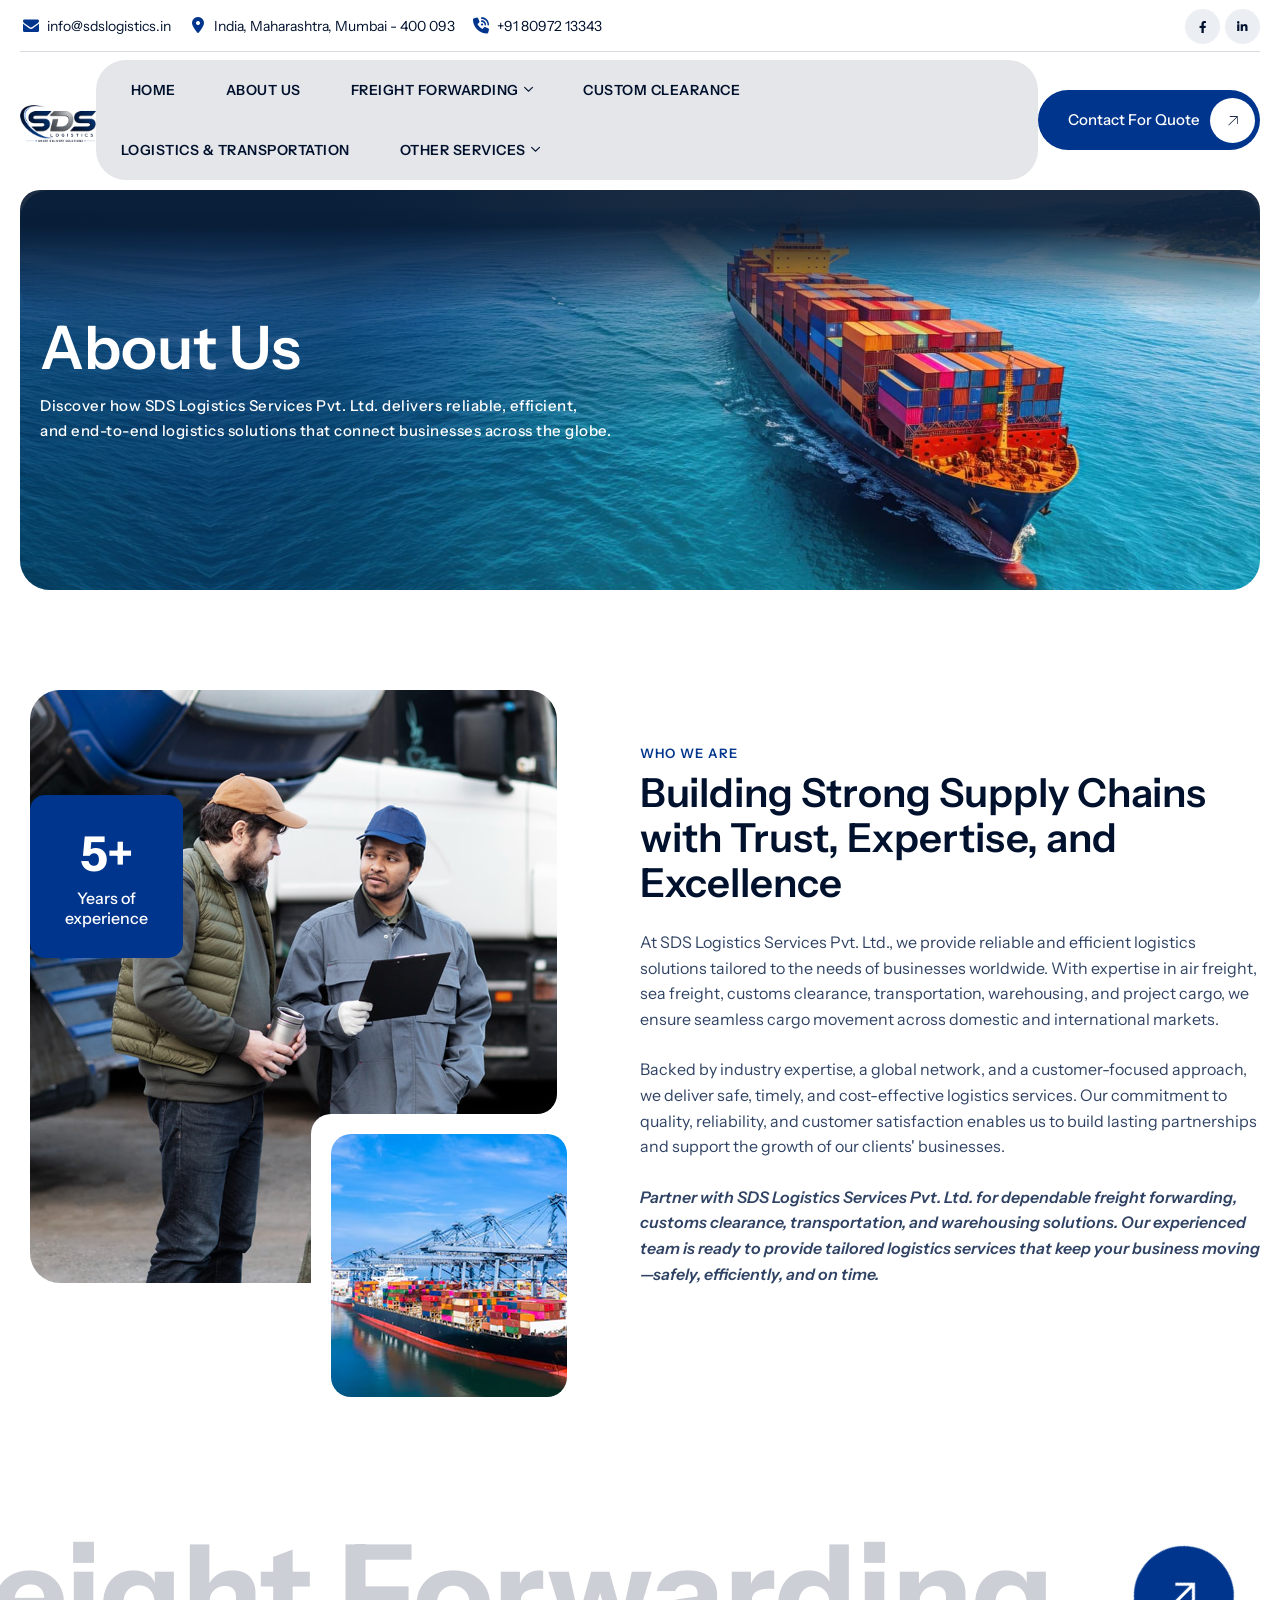
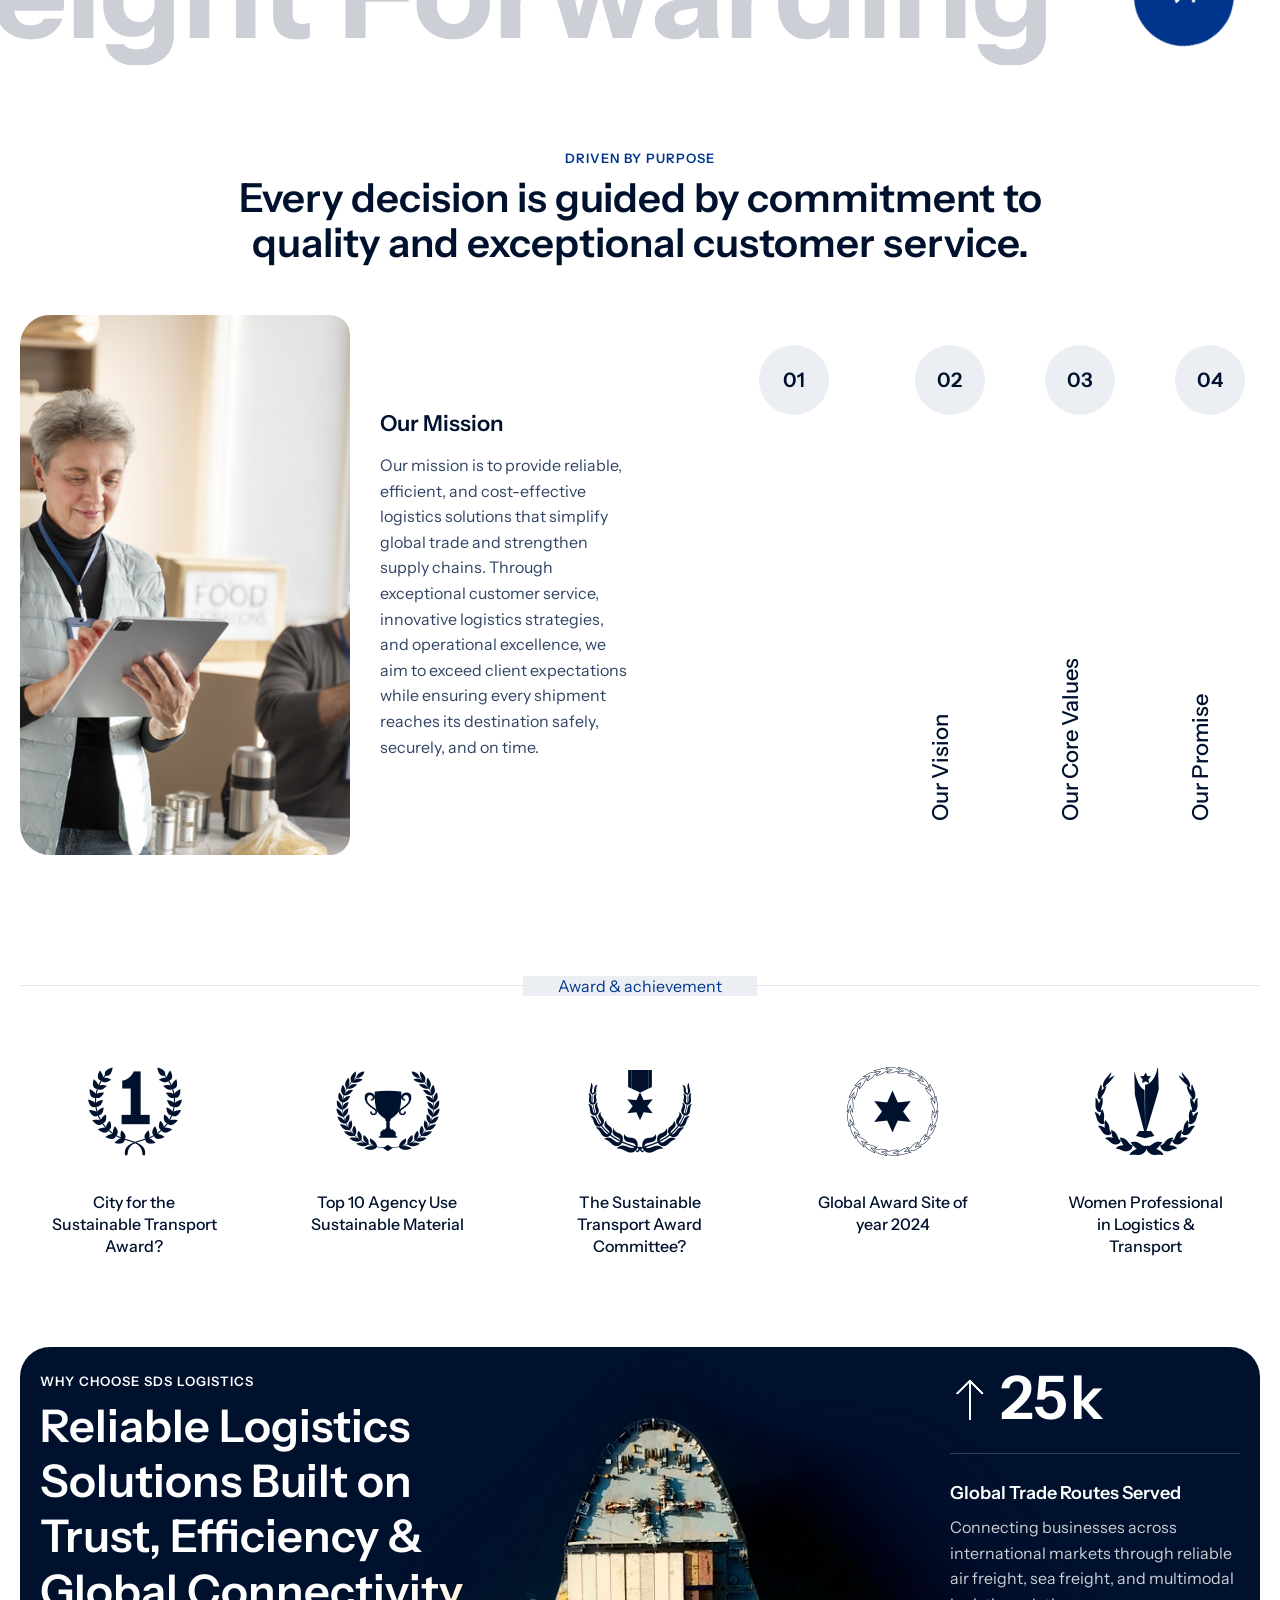
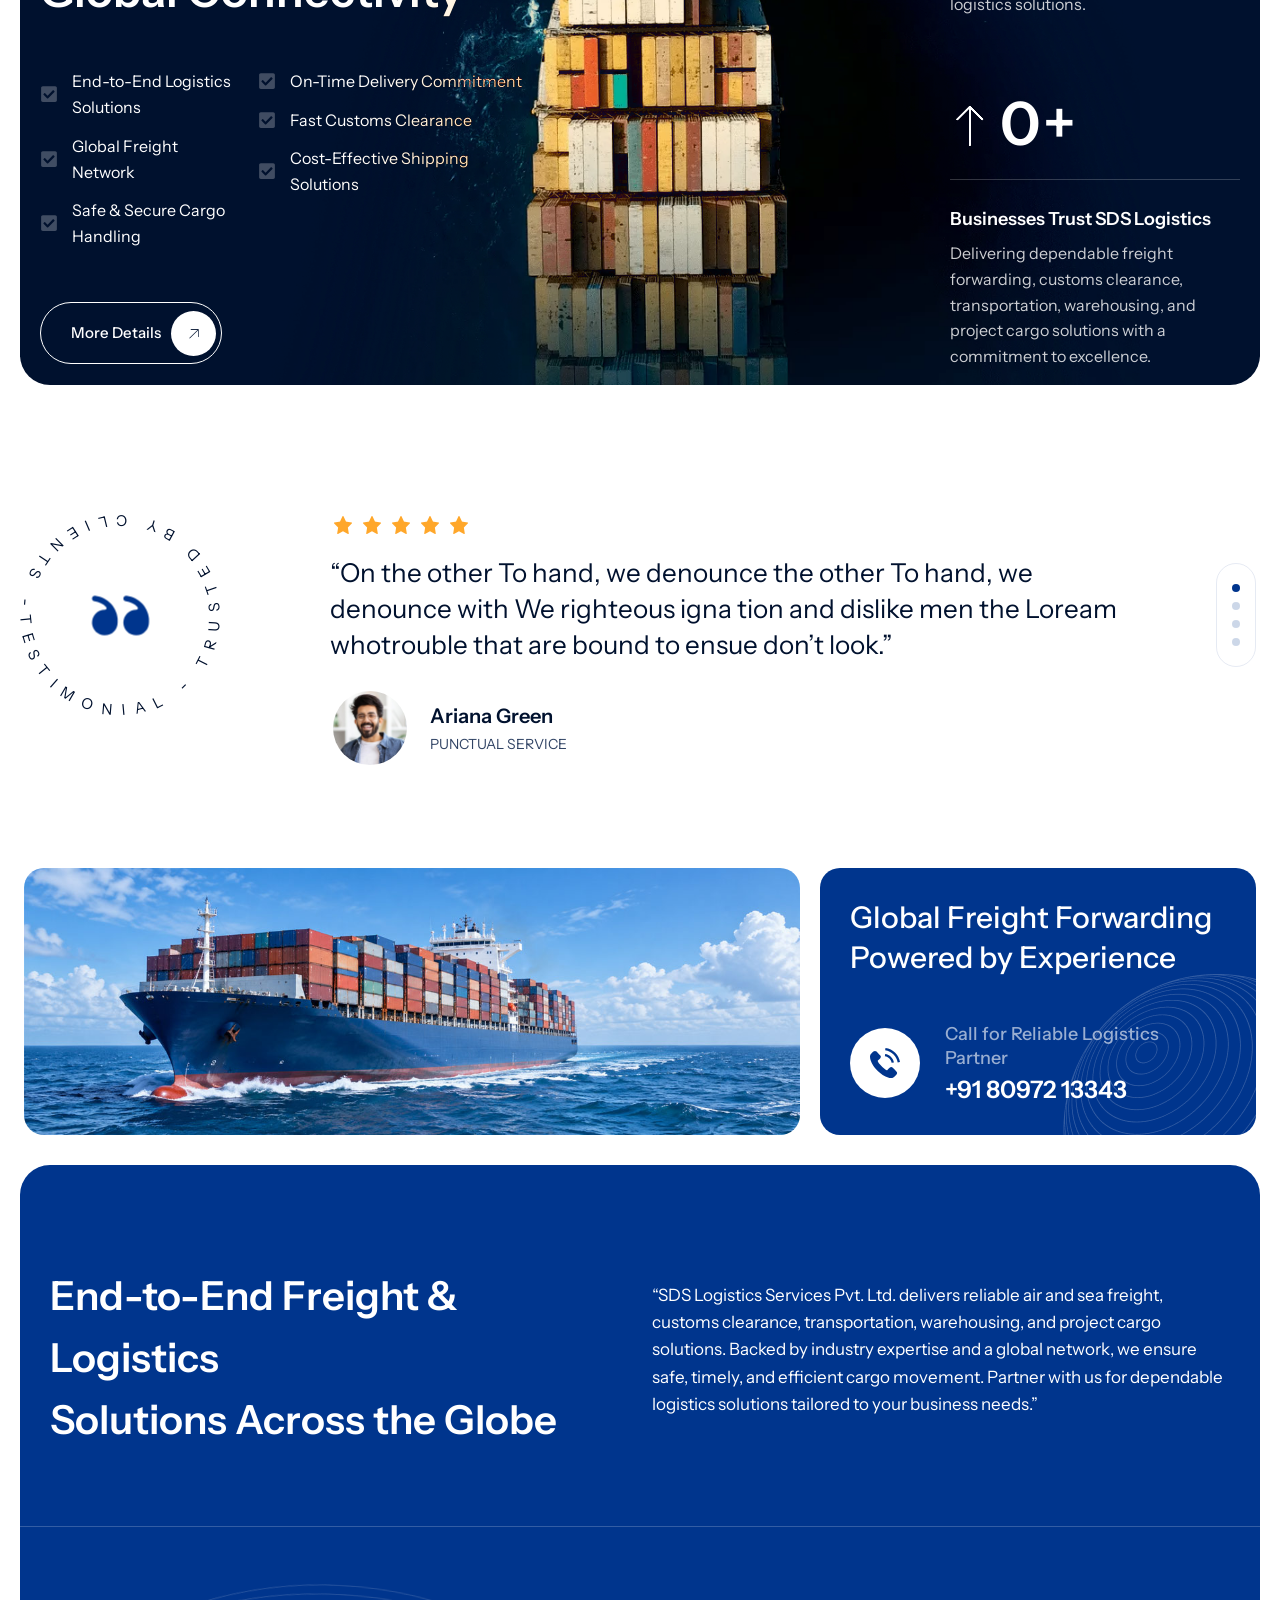
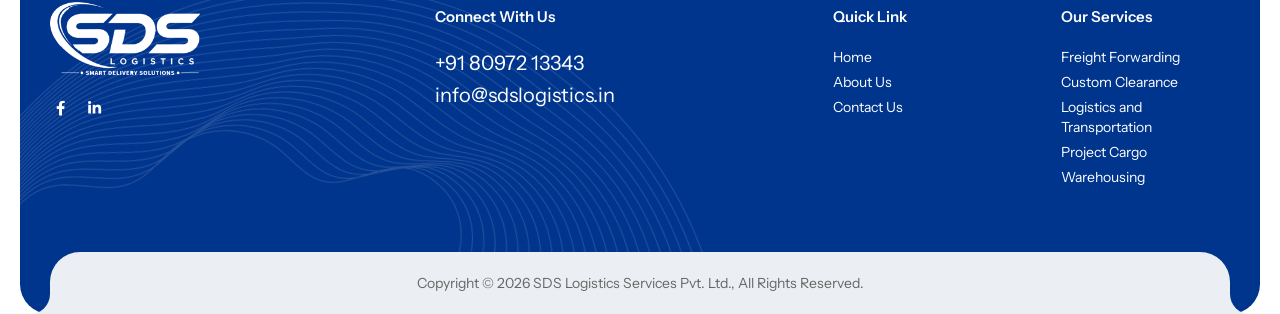
==== about-sds-logistics-services.html @ 7607316f "first draft" ====
<!doctype html>
<html class="no-js" lang="en">
   <head>
      <meta charset="utf-8">
      <meta http-equiv="x-ua-compatible" content="ie=edge">
      <title>About Us – Shipex Demo1 HTML Template</title>
      <meta name="robots" content="noindex, follow">
      <meta name="description" content="">
      <meta name="viewport" content="width=device-width, initial-scale=1, shrink-to-fit=no">
      <!-- Favicon -->
      <link rel="shortcut icon" type="image/x-icon" href="images/fevicon.png">
      <!-- CSS
         ============================================ -->
      <!-- Bootstrap CSS -->
      <link rel="stylesheet" href="css/bootstrap.min.css">
      <!-- Fontawesome -->
      <link rel="stylesheet" href="css/fontawesome.css">
      <!-- Flaticon -->
      <link rel="stylesheet" href="css/flaticon.css">
      <!-- Base Icons -->
      <link rel="stylesheet" href="css/pbminfotech-base-icons.css">
      <!-- Themify Icons -->
      <link rel="stylesheet" href="css/themify-icons.css">
      <!-- Slick -->
      <link rel="stylesheet" href="css/swiper.min.css">
      <!-- Magnific -->
      <link rel="stylesheet" href="css/magnific-popup.css">
      <!-- AOS -->
      <link rel="stylesheet" href="css/aos.css">
      <!-- Shortcode CSS -->
      <link rel="stylesheet" href="css/shortcode.css">
      <!-- Base CSS -->
      <link rel="stylesheet" href="css/base.css">
      <!-- Style CSS -->
      <link rel="stylesheet" href="css/style.css">
      <!-- Responsive CSS -->
      <link rel="stylesheet" href="css/responsive.css">
      <style>
        @media (min-width: 1201px) {
    .header-style-1 {
        overflow: hidden;
        margin: 0px 20px 0;
                    }
    }
      </style>
   </head>
   <body>
    <!-- Page Wrapper -->
		<header class="site-header header-style-2 pbmit-bg-color-white">
			<div class="pbmit-pre-header-wrapper pbmit-color-blackish">
                <div class="container-fluid p-0">
				   	<div class="pbmit-pre-header-content d-flex justify-content-between">
						<div class="pbmit-pre-header-left">
							<ul class="pbmit-contact-info">
								<li><i class="pbmit-base-icon-mail-alt"></i><a href="mailto:info@sdslogistics.in" class="">info@sdslogistics.in</a></li>
								<li><i class="pbmit-base-icon-location-dot-solid"></i>India, Maharashtra, Mumbai - 400 093</li>
								<li><i class="pbmit-base-icon-phone-volume-solid-1"></i>+91 80972 13343</li>
							</ul>
						</div>
						<div class="pbmit-pre-header-right">
							<ul class="pbmit-social-links">
								<li class="pbmit-social-li pbmit-social-facebook">
									<a title="Facebook" href="#" target="_blank">
										<span><i class="pbmit-base-icon-facebook-f"></i></span>
									</a>
								</li>
								<li class="pbmit-social-li pbmit-social-linkedin">
									<a title="LinkedIn" href="#" target="_blank">
										<span><i class="pbmit-base-icon-linkedin-in"></i></span>
									</a>
								</li>
							</ul>
					  	</div>
				   	</div>
				</div>
			</div>
			<div class="pbmit-main-header-area">
				<div class="container-fluid p-0">
					<div class="pbmit-header-content d-flex justify-content-between align-items-center">
						<div class="site-branding">
							<h1 class="site-title">
								<a href="index.html">
									<img class="logo-img" src="images/sds-logo.png" alt="SDS Logistics">
								</a>
							</h1>
						</div>
						<div class="site-navigation">
							<nav class="main-menu navbar-expand-xl navbar-light">
								<div class="navbar-header">
									<!-- Toggle Button --> 
									<button class="navbar-toggler" type="button">
										<i class="pbmit-base-icon-menu-1"></i>
									</button>
								</div>
								<div class="pbmit-mobile-menu-bg"></div>
								<div class="collapse navbar-collapse clearfix show" id="pbmit-menu">
									<div class="pbmit-menu-wrap">
										<span class="closepanel">
											<svg class="qodef-svg--close qodef-m" xmlns="http://www.w3.org/2000/svg" width="20.163" height="20.163" viewBox="0 0 26.163 26.163">
												<rect width="36" height="1" transform="translate(0.707) rotate(45)"></rect>
												<rect width="36" height="1" transform="translate(0 25.456) rotate(-45)"></rect>
											</svg>
										</span>
                                            <ul class="navigation clearfix">
													<li><a href="index.html">Home</a></li>
													<li class="active"><a href="about-sds-logistics-services.html">About Us</a></li>
													<li class="dropdown">
														<a href="#">Freight Forwarding</a>
														<ul>
															<li><a href="freight-forwarding.html#air">Air Freight</a></li>
															<li><a href="freight-forwarding.html#sea">Sea Freight</a></li>
														</ul>
													</li>
													<li class=""><a href="custom-clearance.html">Custom Clearance</a></li>
													<li class=""><a href="logistics-and-transportation.html">Logistics & Transportation</a></li>
													<li class="dropdown">
														<a href="#">Other Services</a>
														<ul>
															<li class=""><a href="other-services.html#project-cargo">Project cargo</a></li>
															<li class=""><a href="other-services.html#warehousing">Warehousing</a></li>
														</ul>
													</li>
												</ul>
									</div>
								</div>
							</nav>
						</div>
						<div class="pbmit-right-box d-flex align-items-center">
							<div class="pbmit-header-button2">
								<a class="pbmit-btn" href="contact-sds-logistics-services.html">
									<span class="pbmit-button-content-wrapper">
										<span class="pbmit-button-text">Contact for Quote</span>
									</span>
								</a>
							</div>
						</div>
					</div>
				</div>
			</div>
		</header>
        <!-- Header Main Area End Here -->

	<!-- Header Main Area -->
	<div class="site-header header-style-1">
		<div class="pbmit-title-bar-wrapper">
			<div class="container">
				<div class="pbmit-title-bar-content">
					<div class="pbmit-title-bar-content-inner">
						<div class="pbmit-tbar">
							<div class="pbmit-tbar-inner container">
								<h1 class="pbmit-tbar-title"> About Us</h1>
							</div>
						</div>
						<div class="pbmit-breadcrumb">
							<p>Discover how SDS Logistics Services Pvt. Ltd. delivers reliable, efficient, <br>and end-to-end logistics solutions that connect businesses across the globe.</p>
						</div>
					</div>
				</div> 
			</div> 
		</div>
		<!-- Title Bar End-->
	</div>
	<!-- Header Main Area End Here -->


		<!-- Page Content -->
		<div class="page-content">

		<!-- About Start --> 
		<section class="about-section-three" id="pbmit-about">
			<div class="container">
				<div class="row g-0">
					<div class="col-md-12 col-xl-6">
						<div class="about-three-left-box">
							<div class="fid-style-box animated zoomIn">
								<div class="pbminfotech-ele-fid-style-4">
									<div class="pbmit-fld-contents">
										<div class="pbmit-fld-wrap">
											<h4 class="pbmit-fid-inner">
												<span class="pbmit-fid-before"></span>
												<span class="pbmit-number-rotate numinate" data-appear-animation="animateDigits" data-from="0" data-to="25" data-interval="5" data-before="" data-before-style="" data-after="" data-after-style="">25</span>
												<span class="pbmit-fid"><span>+</span></span>
											</h4>
											<span class="pbmit-fid-title">Years of<br> experience</span>
										</div>
									</div>			
								</div>
							</div>
							<div class="about-first-img">
								<img src="images/homepage-3/about-01.jpg" class="img-fluid" alt="">
							</div>
							<div class="about-second-img">
								<div class="img-wrap">
									<img src="images/homepage-3/about-02.jpg" alt="">
								</div>
							</div>
						</div>
					</div>
					<div class="col-md-12 col-xl-6">
						<div class="about-three-right-box">
							<div class="pbmit-heading-subheading">
								<h4 class="pbmit-subtitle">Who we are</h4>
								<h2 class="pbmit-title" style="font-size: 40px;line-height: 45px;">Building Strong Supply Chains with Trust, Expertise, and Excellence</h2>
								<div class="pbmit-heading-desc">At SDS Logistics Services Pvt. Ltd., we provide reliable and efficient logistics solutions tailored to the needs of businesses worldwide. With expertise in air freight, sea freight, customs clearance, transportation, warehousing, and project cargo, we ensure seamless cargo movement across domestic and international markets.</div>
								<div class="pbmit-heading-desc">Backed by industry expertise, a global network, and a customer-focused approach, we deliver safe, timely, and cost-effective logistics services. Our commitment to quality, reliability, and customer satisfaction enables us to build lasting partnerships and support the growth of our clients' businesses.</div>
								<div class="pbmit-heading-desc" style="font-weight: 600;font-style: italic;">Partner with SDS Logistics Services Pvt. Ltd. for dependable freight forwarding, customs clearance, transportation, and warehousing solutions. Our experienced team is ready to provide tailored logistics services that keep your business moving—safely, efficiently, and on time.</div>
							</div>
						</div>
					</div>
				</div>
			</div>
		</section>
		<!-- About End -->

		<!-- Marquee Start --> 
		<section class="section-lgb">
			<div class="container-fluid p-0">
				<div class="swiper-slider marquee">
					<div class="swiper-wrapper">
						<article class="pbmit-marquee-effect-style-1 swiper-slide">
							<div class="pbmit-tag-wrapper">
								<h2 class="pbmit-element-title" data-text="Land Express">
									Freight Forwarding
								</h2>
							</div>
						</article>
						<article class="pbmit-marquee-effect-style-1 swiper-slide">
							<div class="pbmit-tag-wrapper">
								<h2 class="pbmit-element-title" data-text="Air Freight">
									Air Freight
								</h2>
							</div>
						</article>
						<article class="pbmit-marquee-effect-style-1 swiper-slide">
							<div class="pbmit-tag-wrapper">
								<h2 class="pbmit-element-title" data-text="Warehousing">
									Sea Freight
								</h2>
							</div>
						</article>
						<article class="pbmit-marquee-effect-style-1 swiper-slide">
							<div class="pbmit-tag-wrapper">
								<h2 class="pbmit-element-title" data-text="Rail Freight">
									Custom Clearance
								</h2>
							</div>
						</article>
						<article class="pbmit-marquee-effect-style-1 swiper-slide">
							<div class="pbmit-tag-wrapper">
								<h2 class="pbmit-element-title" data-text="Best Service">
									Logistics & Transportation
								</h2>
							</div>
						</article>
						<article class="pbmit-marquee-effect-style-1 swiper-slide">
							<div class="pbmit-tag-wrapper">
								<h2 class="pbmit-element-title" data-text="Best Service">
									Logistics & Transportation
								</h2>
							</div>
						</article>
						<article class="pbmit-marquee-effect-style-1 swiper-slide">
							<div class="pbmit-tag-wrapper">
								<h2 class="pbmit-element-title" data-text="Best Service">
									Project Cargo
								</h2>
							</div>
						</article>
						<article class="pbmit-marquee-effect-style-1 swiper-slide">
							<div class="pbmit-tag-wrapper">
								<h2 class="pbmit-element-title" data-text="Best Service">
									Warehousing
								</h2>
							</div>
						</article>
						
					</div>
				</div>
			</div>
		</section>
		<!-- Marquee End -->

		<!-- Static Box Start -->
		<section class="pbmit-element-static-box-style-1">
			<div class="container">
				<div class="pbmit-heading-subheading text-center">
					<h4 class="pbmit-subtitle">
						Driven by Purpose
					</h4>
					<h2 class="pbmit-title">
						Every decision is guided by commitment to <br>quality and exceptional customer service.
					</h2>
				</div>
				<div class="row">
					<article class="pbmit-static-box-style-1">
						<div class="pbmit-staticbox-wrapper">
							<div class="pbmit-bg-imgbox col-md-6" style= "background-image: url(images/homepage-1/static-box/static-box-01.jpg);">
								<div class="pbmit-img">
									<img src="images/homepage-1/static-box/static-box-01.jpg" class="img-fluid" alt="Receive packages">		
								</div>
								<div class="pbmit-box-number">01</div>
								<h4 class="pbmit-static-box-title">Our Mission</h4>
							</div>
							<div class="pbmit-content-box col-md-6">
								<div class="pbmit-box-number">01</div>
								<div class="pbmit-content-inner">
									<h4 class="pbmit-static-box-title">Our Mission</h4>
									<div class="">Our mission is to provide reliable, efficient, and cost-effective logistics solutions that simplify global trade and strengthen supply chains. Through exceptional customer service, innovative logistics strategies, and operational excellence, we aim to exceed client expectations while ensuring every shipment reaches its destination safely, securely, and on time.</div>
								</div>
							</div>
						</div>
					</article>
					<article class="pbmit-static-box-style-1">
						<div class="pbmit-staticbox-wrapper">
							<div class="pbmit-bg-imgbox col-md-6" style= "background-image: url(images/homepage-1/static-box/static-box-02.jpg);">
								<div class="pbmit-img">
									<img src="images/homepage-1/static-box/static-box-03.jpg" class="img-fluid" alt="Deliver packages">		
								</div>
								<div class="pbmit-box-number">02</div>
								<h4 class="pbmit-static-box-title">Our Vision</h4>
							</div>
							<div class="pbmit-content-box col-md-6">
								<div class="pbmit-box-number">02</div>
								<div class="pbmit-content-inner">
									<h4 class="pbmit-static-box-title">Our Vision</h4>
									<div class="">Our vision is to become a trusted global logistics partner recognized for reliability, innovation, and customer satisfaction. We aspire to build smarter, more sustainable supply chains by continuously improving our services, embracing technology, and delivering world-class logistics solutions that support the success of businesses worldwide.</div>
								</div>
							</div>
						</div>
					</article>
					<article class="pbmit-static-box-style-1">
						<div class="pbmit-staticbox-wrapper">
							<div class="pbmit-bg-imgbox col-md-6" style= "background-image: url(images/homepage-1/static-box/static-box-03.jpg);">
								<div class="pbmit-img">
									<img src="images/homepage-1/static-box/static-box-04.jpg" class="img-fluid" alt="Transport packages">		
								</div>
								<div class="pbmit-box-number">03</div>
								<h4 class="pbmit-static-box-title">Our Core Values</h4>
							</div>
							<div class="pbmit-content-box col-md-6">
								<div class="pbmit-box-number">03</div>
								<div class="pbmit-content-inner">
									<h4 class="pbmit-static-box-title">Our Core Values</h4>
									<div class="">Our values define who we are and guide every decision we make. We are committed to conducting business with integrity, delivering reliable and customer-focused logistics solutions, embracing innovation, maintaining the highest standards of safety and compliance, and continuously improving our services. Through teamwork, transparency, and operational excellence, we build lasting relationships and create value for our customers, partners, and communities. </div>
								</div>
							</div>
						</div>
					</article>
					<article class="pbmit-static-box-style-1">
						<div class="pbmit-staticbox-wrapper">
							<div class="pbmit-bg-imgbox col-md-6" style= "background-image: url(images/homepage-1/static-box/static-box-04.jpg);">
								<div class="pbmit-img">
									<img src="images/homepage-1/static-box/static-box-02.jpg" class="img-fluid" alt="Warehousing Operation">		
								</div>
								<div class="pbmit-box-number">04</div>
								<h4 class="pbmit-static-box-title">Our Promise</h4>
							</div>
							<div class="pbmit-content-box col-md-6">
								<div class="pbmit-box-number">04</div>
								<div class="pbmit-content-inner">
									<h4 class="pbmit-static-box-title">Our Promise</h4>
									<div class="">We are committed to being a dependable logistics partner that delivers every shipment with precision, efficiency, and care. By combining industry expertise, advanced logistics solutions, and responsive customer support, we ensure a seamless shipping experience while helping businesses grow with confidence in an ever-changing global marketplace.</div>
								</div>
							</div>
						</div>
					</article>
				</div>
			</div>
		</section>
		<!-- Static Box End -->

		<!-- Ihbox Start -->
		<section class="section-lgb">
			<div class="container">
				<div class="ihbox-custom-heading-wrapper">
					<div class="ihbox-custom-heading-area">
						<div class="pbmit-ihbox-custom-heading text-center">
							<h2 class="pbmit-title">
								<span>Award & achievement</span>
							</h2>
						</div>
					</div>
				</div>
				<div class="row ihbox-style-10-area">
					<div class="pbmit-col-20">
						<div class="pbmit-ihbox-style-10">
							<div class="pbmit-ihbox-headingicon">
								<div class="pbmit-ihbox-icon">
									<div class="pbmit-ihbox-icon-wrapper pbmit-ihbox-icon-type-image">
										<img src="images/homepage-3/award/award-01.png" alt="City for the Sustainable Transport Award?">
									</div>
								</div>
								<div class="pbmit-ihbox-contents">
									<h2 class="pbmit-element-title">City for the Sustainable Transport Award?</h2>
								</div>
							</div>
						</div>
					</div>
					<div class="pbmit-col-20">
						<div class="pbmit-ihbox-style-10">
							<div class="pbmit-ihbox-headingicon">
								<div class="pbmit-ihbox-icon">
									<div class="pbmit-ihbox-icon-wrapper pbmit-ihbox-icon-type-image">
										<img src="images/homepage-3/award/award-02.png" alt="Top 10 Agency Use Sustainable Material">
									</div>
								</div>
								<div class="pbmit-ihbox-contents">
									<h2 class="pbmit-element-title">Top 10 Agency Use Sustainable Material</h2>
								</div>
							</div>
						</div>
					</div>
					<div class="pbmit-col-20">
						<div class="pbmit-ihbox-style-10">
							<div class="pbmit-ihbox-headingicon">
								<div class="pbmit-ihbox-icon">
									<div class="pbmit-ihbox-icon-wrapper pbmit-ihbox-icon-type-image">
										<img src="images/homepage-3/award/award-03.png" alt="The Sustainable Transport Award Committee?">
									</div>
								</div>
								<div class="pbmit-ihbox-contents">
									<h2 class="pbmit-element-title">The Sustainable Transport Award Committee?</h2>
								</div>
							</div>
						</div>
					</div>
					<div class="pbmit-col-20">
						<div class="pbmit-ihbox-style-10">
							<div class="pbmit-ihbox-headingicon">
								<div class="pbmit-ihbox-icon">
									<div class="pbmit-ihbox-icon-wrapper pbmit-ihbox-icon-type-image">
										<img src="images/homepage-3/award/award-04.png" alt="Global Award Site of year 2024">
									</div>
								</div>
								<div class="pbmit-ihbox-contents">
									<h2 class="pbmit-element-title">Global Award Site of year 2024</h2>
								</div>
							</div>
						</div>
					</div>
					<div class="pbmit-col-20">
						<div class="pbmit-ihbox-style-10">
							<div class="pbmit-ihbox-headingicon">
								<div class="pbmit-ihbox-icon">
									<div class="pbmit-ihbox-icon-wrapper pbmit-ihbox-icon-type-image">
										<img src="images/homepage-3/award/award-05.png" alt="Women Professional in Logistics & Transport">
									</div>
								</div>
								<div class="pbmit-ihbox-contents">
									<h2 class="pbmit-element-title">Women Professional in Logistics & Transport</h2>
								</div>
							</div>
						</div>
					</div>
				</div>
			</div>
		</section>
		<!-- Ihbox End -->

		<!-- About Us Start -->
		<section class="about-section-one pbmit-bg-color-blackish">
			<div class="container">
				<div class="row g-0 align-items-center">
					<div class="col-md-12 col-xl-5">
						<div class="pbmit-heading-subheading position-relative">
							<h4 class="pbmit-subtitle">
								Why Choose SDS Logistics
							</h4>
							<h2 class="pbmit-title">Reliable Logistics Solutions Built on Trust, Efficiency & Global Connectivity</h2>
						</div>
						<div class="row">
							<div class="col-md-5">
								<ul class="list-group">
									<li class="list-group-item">
										<span class="pbmit-icon-list-icon">
											<svg aria-hidden="true" class="e-font-icon-svg e-fas-check-square" viewBox="0 0 448 512" xmlns="http://www.w3.org/2000/svg"><path d="M400 480H48c-26.51 0-48-21.49-48-48V80c0-26.51 21.49-48 48-48h352c26.51 0 48 21.49 48 48v352c0 26.51-21.49 48-48 48zm-204.686-98.059l184-184c6.248-6.248 6.248-16.379 0-22.627l-22.627-22.627c-6.248-6.248-16.379-6.249-22.628 0L184 302.745l-70.059-70.059c-6.248-6.248-16.379-6.248-22.628 0l-22.627 22.627c-6.248 6.248-6.248 16.379 0 22.627l104 104c6.249 6.25 16.379 6.25 22.628.001z"></path></svg>						
										</span>
										<span class="pbmit-icon-list-text">End-to-End Logistics Solutions</span>
									</li>
									<li class="list-group-item">
										<span class="pbmit-icon-list-icon">
											<svg aria-hidden="true" class="e-font-icon-svg e-fas-check-square" viewBox="0 0 448 512" xmlns="http://www.w3.org/2000/svg"><path d="M400 480H48c-26.51 0-48-21.49-48-48V80c0-26.51 21.49-48 48-48h352c26.51 0 48 21.49 48 48v352c0 26.51-21.49 48-48 48zm-204.686-98.059l184-184c6.248-6.248 6.248-16.379 0-22.627l-22.627-22.627c-6.248-6.248-16.379-6.249-22.628 0L184 302.745l-70.059-70.059c-6.248-6.248-16.379-6.248-22.628 0l-22.627 22.627c-6.248 6.248-6.248 16.379 0 22.627l104 104c6.249 6.25 16.379 6.25 22.628.001z"></path></svg>						
										</span>
										<span class="pbmit-icon-list-text">Global Freight Network</span>
									</li>
									<li class="list-group-item">
										<span class="pbmit-icon-list-icon">
											<svg aria-hidden="true" class="e-font-icon-svg e-fas-check-square" viewBox="0 0 448 512" xmlns="http://www.w3.org/2000/svg"><path d="M400 480H48c-26.51 0-48-21.49-48-48V80c0-26.51 21.49-48 48-48h352c26.51 0 48 21.49 48 48v352c0 26.51-21.49 48-48 48zm-204.686-98.059l184-184c6.248-6.248 6.248-16.379 0-22.627l-22.627-22.627c-6.248-6.248-16.379-6.249-22.628 0L184 302.745l-70.059-70.059c-6.248-6.248-16.379-6.248-22.628 0l-22.627 22.627c-6.248 6.248-6.248 16.379 0 22.627l104 104c6.249 6.25 16.379 6.25 22.628.001z"></path></svg>						
										</span>
										<span class="pbmit-icon-list-text">Safe & Secure Cargo Handling</span>
									</li>
								</ul>
							</div>
							<div class="col-md-7">
								<ul class="list-group">
									<li class="list-group-item">
										<span class="pbmit-icon-list-icon">
											<svg aria-hidden="true" class="e-font-icon-svg e-fas-check-square" viewBox="0 0 448 512" xmlns="http://www.w3.org/2000/svg"><path d="M400 480H48c-26.51 0-48-21.49-48-48V80c0-26.51 21.49-48 48-48h352c26.51 0 48 21.49 48 48v352c0 26.51-21.49 48-48 48zm-204.686-98.059l184-184c6.248-6.248 6.248-16.379 0-22.627l-22.627-22.627c-6.248-6.248-16.379-6.249-22.628 0L184 302.745l-70.059-70.059c-6.248-6.248-16.379-6.248-22.628 0l-22.627 22.627c-6.248 6.248-6.248 16.379 0 22.627l104 104c6.249 6.25 16.379 6.25 22.628.001z"></path></svg>						
										</span>
										<span class="pbmit-icon-list-text">On-Time Delivery Commitment</span>
									</li>
									<li class="list-group-item">
										<span class="pbmit-icon-list-icon">
											<svg aria-hidden="true" class="e-font-icon-svg e-fas-check-square" viewBox="0 0 448 512" xmlns="http://www.w3.org/2000/svg"><path d="M400 480H48c-26.51 0-48-21.49-48-48V80c0-26.51 21.49-48 48-48h352c26.51 0 48 21.49 48 48v352c0 26.51-21.49 48-48 48zm-204.686-98.059l184-184c6.248-6.248 6.248-16.379 0-22.627l-22.627-22.627c-6.248-6.248-16.379-6.249-22.628 0L184 302.745l-70.059-70.059c-6.248-6.248-16.379-6.248-22.628 0l-22.627 22.627c-6.248 6.248-6.248 16.379 0 22.627l104 104c6.249 6.25 16.379 6.25 22.628.001z"></path></svg>						
										</span>
										<span class="pbmit-icon-list-text">Fast Customs Clearance</span>
									</li>
									<li class="list-group-item">
										<span class="pbmit-icon-list-icon">
											<svg aria-hidden="true" class="e-font-icon-svg e-fas-check-square" viewBox="0 0 448 512" xmlns="http://www.w3.org/2000/svg"><path d="M400 480H48c-26.51 0-48-21.49-48-48V80c0-26.51 21.49-48 48-48h352c26.51 0 48 21.49 48 48v352c0 26.51-21.49 48-48 48zm-204.686-98.059l184-184c6.248-6.248 6.248-16.379 0-22.627l-22.627-22.627c-6.248-6.248-16.379-6.249-22.628 0L184 302.745l-70.059-70.059c-6.248-6.248-16.379-6.248-22.628 0l-22.627 22.627c-6.248 6.248-6.248 16.379 0 22.627l104 104c6.249 6.25 16.379 6.25 22.628.001z"></path></svg>						
										</span>
										<span class="pbmit-icon-list-text">Cost-Effective Shipping Solutions</span>
									</li>
								</ul>
							</div>
						</div>
						<a class="pbmit-btn pbmit-btn-outline mt-5" href="contact-us.html">
							<span class="pbmit-button-content-wrapper">
								<span class="pbmit-button-text">More Details</span>
							</span>
						</a>
					</div>
					<div class="col-md-12 col-xl-4">
						<div class="ship-img-wrapper">
							<img src="images/homepage-3/ship.png" alt="" class="img-fluid">
						</div>
					</div>
					<div class="col-md-12 col-xl-3">
						<div class="fid-style-area">
							<div class="pbminfotech-ele-fid-style-2">
								<div class="pbmit-fld-contents">
									<div class="pbmit-fld-wrap">
										<div class="pbmit-sbox-icon-wrapper pbmit-icon-type-icon">
											<i class="pbmit-shipex-icon pbmit-shipex-icon-arrow"></i>
										</div>
										<h4 class="pbmit-fid-inner">
											<span class="pbmit-fid-before"></span>
											<span class="pbmit-number-rotate numinate" data-appear-animation="animateDigits" data-from="0" data-to="100" data-interval="25" data-before="" data-before-style="" data-after="" data-after-style="">100</span>
											<span class="pbmit-fid"><span>k</span></span>
										</h4>
									</div>
									<div class="pbmit-fid-icon-title">
										<h6 style="color: #fff;">Global Trade Routes Served</h6>		
										<span class="pbmit-fid-title">Connecting businesses across international markets through reliable air freight, sea freight, and multimodal logistics solutions.</span>
									</div>
								</div>
							</div>
							<div class="pbminfotech-ele-fid-style-2 mt-5 pt-4">
								<div class="pbmit-fld-contents">
									<div class="pbmit-fld-wrap">
										<div class="pbmit-sbox-icon-wrapper pbmit-icon-type-icon"><i class="pbmit-shipex-icon pbmit-shipex-icon-arrow"></i></div>
										<h4 class="pbmit-fid-inner">
											<span class="pbmit-fid-before"></span>
											<span class="pbmit-number-rotate numinate" data-appear-animation="animateDigits" data-from="0" data-to="50" data-interval="25" data-before="" data-before-style="" data-after="" data-after-style="">50</span>
											<span class="pbmit-fid"><span>+</span></span>
										</h4>
									</div>
									<div class="pbmit-fid-icon-title">	
										<h6 style="color: #fff;">Businesses Trust SDS Logistics</h6>	
										<span class="pbmit-fid-title">Delivering dependable freight forwarding, customs clearance, transportation, warehousing, and project cargo solutions with a commitment to excellence.</span>
									</div>
								</div>
							</div>
						</div>
					</div>
				</div>
			</div>
		</section>
		<!-- About Us End -->


		<!-- Testimonial Start --> 
		<section>
			<div class="container">
				<div class="testimonial-one">
					<div class="row g-0">
						<div class="col-md-12 col-xl-3">
							<div class="pbmit-spinner-box-style-1">
								<div class="pbmit-ihbox-box">
									<div class="pbmit-ihbox-icon">
										<div class="pbmit-ihbox-icon-wrapper pbmit-icon-type-icon">
											<svg id="Layer_1" enable-background="new 0 0 100 100" viewBox="0 0 100 100" xmlns="http://www.w3.org/2000/svg">
												<path d="m54.75 61.7309799v-2.3699951c0-21.9786606 16.2715454-39.8894348 37.5211639-42.4388428 2.7931672-.3351097 5.2288361 1.917471 5.2288361 4.7306748v.0000095c0 2.4273148-1.8343735 4.4202805-4.2426605 4.7236137-7.4862671.9429264-14.1913986 4.3405972-19.203804 9.2676563-1.7802734 1.7499619-.5009689 4.7270927 1.9953613 4.7170334.0236969-.0000954.0474014-.000145.0710983-.000145 12.2492294 0 21.9682159 10.0996895 21.3522568 22.4834023-.538559 10.8274422-9.4114075 19.7002907-20.2388535 20.2388496-12.3837051.6159593-22.4833984-9.1030272-22.4833984-21.3522567z"></path>
												<path d="m2.5000021 61.2574081.000001-1.8964233c0-21.9786606 16.2715454-39.8894348 37.5211601-42.4388428 2.7931755-.3351097 5.2288368 1.917471 5.2288368 4.7306748v.0003147c0 2.4272079-1.8342209 4.4199734-4.2423592 4.7236252-7.481739.9434032-14.1888084 4.3410473-19.1987572 9.2678051-1.779623 1.7500687-.500473 4.7271957 1.9954643 4.7165833.025219-.0001068.0504398-.0001602.0756588-.0001602 11.8699932 0 21.3699932 9.5 21.3699932 21.3699951 0 12.0883865-9.8361855 21.7125397-21.996748 21.3711853-11.6399678-.3267442-20.7532557-10.200203-20.7532498-21.8447572z"></path>
											</svg>
										</div>
									</div>
									<svg xmlns="http://www.w3.org/2000/svg" xmlns:xlink="http://www.w3.org/1999/xlink" version="1.1" viewBox="0 0 200 200">
										<defs>
											<path d="M0, 100a100, 100 0 1, 0 200, 0a100, 100 0 1, 0 -200, 0" id="txt-path"></path>
										</defs>
										<circle cx="160" cy="100" r="80" fill="none"></circle>
										<text>
											<textPath startOffset="0" xlink:href="#txt-path">Testimonial - trusted by clients  -</textPath>
										</text>
									</svg>
								</div>
							</div>
						</div>
						<div class="col-md-12 col-xl-9">
							<div class="swiper-slider mt-xl-0 mt-5" data-autoplay="true" data-loop="true" data-dots="true" data-arrows="false" data-columns="1" data-margin="0" data-effect="slide">
								<div class="swiper-wrapper">
									<!-- Slide1 -->
									<article class="pbmit-testimonial-style-1 swiper-slide">
										<div class="pbminfotech-post-item">
											<div class="pbmit-box-content-wrap">
												<div class="pbminfotech-box-star-ratings">
													<i class="pbmit-base-icon-star-1 pbmit-active"></i>
													<i class="pbmit-base-icon-star-1 pbmit-active"></i>
													<i class="pbmit-base-icon-star-1 pbmit-active"></i>
													<i class="pbmit-base-icon-star-1 pbmit-active"></i>
													<i class="pbmit-base-icon-star-1 pbmit-active"></i>
												</div>
												<div class="pbminfotech-box-desc">
													<blockquote class="pbminfotech-testimonial-text">
														<p>“On the other To hand, we denounce the other To hand, we denounce with We righteous igna tion and dislike men the Loream whotrouble that are bound to ensue don’t look.”</p>
													</blockquote>
												</div>
												<div class="pbminfotech-box-author d-flex align-items-center">
													<div class="pbminfotech-box-img">
														<div class="pbmit-featured-img-wrapper">
															<div class="pbmit-featured-wrapper">
																<img src="images/homepage-1/reviewer/reviewer-01.jpg" class="" alt="reviewer-01">
															</div>
														</div>
													</div>
													<div class="pbmit-auther-content">
														<h3 class="pbminfotech-box-title">Ariana Green</h3>
														<div class="pbminfotech-testimonial-detail">Punctual Service</div>
													</div>
												</div>
											</div>
										</div>
									</article>
									<!-- Slide2 -->
									<article class="pbmit-testimonial-style-1 swiper-slide">
										<div class="pbminfotech-post-item">
											<div class="pbmit-box-content-wrap">
												<div class="pbminfotech-box-star-ratings">
													<i class="pbmit-base-icon-star-1 pbmit-active"></i>
													<i class="pbmit-base-icon-star-1 pbmit-active"></i>
													<i class="pbmit-base-icon-star-1 pbmit-active"></i>
													<i class="pbmit-base-icon-star-1 pbmit-active"></i>
													<i class="pbmit-base-icon-star-1"></i>
												</div>
												<div class="pbminfotech-box-desc">
													<blockquote class="pbminfotech-testimonial-text">
														<p>“On the other To hand, we denounce the other To hand, we denounce with We righteous igna tion and dislike men the Loream whotrouble that are bound to ensue don’t look.”</p>
													</blockquote>
												</div>
												<div class="pbminfotech-box-author d-flex align-items-center">
													<div class="pbminfotech-box-img">
														<div class="pbmit-featured-img-wrapper">
															<div class="pbmit-featured-wrapper">
																<img src="images/homepage-1/reviewer/reviewer-02.jpg" class="" alt="reviewer-01">
															</div>
														</div>
													</div>
													<div class="pbmit-auther-content">
														<h3 class="pbminfotech-box-title">Hazel Jenkins</h3>
														<div class="pbminfotech-testimonial-detail">Reliable service</div>
													</div>
												</div>
											</div>
										</div>
									</article>
									<!-- Slide3 -->
									<article class="pbmit-testimonial-style-1 swiper-slide">
										<div class="pbminfotech-post-item">
											<div class="pbmit-box-content-wrap">
												<div class="pbminfotech-box-star-ratings">
													<i class="pbmit-base-icon-star-1 pbmit-active"></i>
													<i class="pbmit-base-icon-star-1 pbmit-active"></i>
													<i class="pbmit-base-icon-star-1 pbmit-active"></i>
													<i class="pbmit-base-icon-star-1 pbmit-active"></i>
													<i class="pbmit-base-icon-star-1 pbmit-active"></i>
												</div>
												<div class="pbminfotech-box-desc">
													<blockquote class="pbminfotech-testimonial-text">
														<p>“On the other To hand, we denounce the other To hand, we denounce with We righteous igna tion and dislike men the Loream whotrouble that are bound to ensue don’t look.”</p>
													</blockquote>
												</div>
												<div class="pbminfotech-box-author d-flex align-items-center">
													<div class="pbminfotech-box-img">
														<div class="pbmit-featured-img-wrapper">
															<div class="pbmit-featured-wrapper">
																<img src="images/homepage-1/reviewer/reviewer-03.jpg" class="" alt="reviewer-01">
															</div>
														</div>
													</div>
													<div class="pbmit-auther-content">
														<h3 class="pbminfotech-box-title">Parsons William</h3>
														<div class="pbminfotech-testimonial-detail">Highly Recommend</div>
													</div>
												</div>
											</div>
										</div>
									</article>
									<!-- Slide4 -->
									<article class="pbmit-testimonial-style-1 swiper-slide">
										<div class="pbminfotech-post-item">
											<div class="pbmit-box-content-wrap">
												<div class="pbminfotech-box-star-ratings">
													<i class="pbmit-base-icon-star-1 pbmit-active"></i>
													<i class="pbmit-base-icon-star-1 pbmit-active"></i>
													<i class="pbmit-base-icon-star-1 pbmit-active"></i>
													<i class="pbmit-base-icon-star-1 pbmit-active"></i>
													<i class="pbmit-base-icon-star-1"></i>
												</div>
												<div class="pbminfotech-box-desc">
													<blockquote class="pbminfotech-testimonial-text">
														<p>“On the other To hand, we denounce the other To hand, we denounce with We righteous igna tion and dislike men the Loream whotrouble that are bound to ensue don’t look.”</p>
													</blockquote>
												</div>
												<div class="pbminfotech-box-author d-flex align-items-center">
													<div class="pbminfotech-box-img">
														<div class="pbmit-featured-img-wrapper">
															<div class="pbmit-featured-wrapper">
																<img src="images/homepage-1/reviewer/reviewer-04.jpg" class="" alt="reviewer-01">
															</div>
														</div>
													</div>
													<div class="pbmit-auther-content">
														<h3 class="pbminfotech-box-title">Victoria Porter</h3>
														<div class="pbminfotech-testimonial-detail">Cargo Expert</div>
													</div>
												</div>
											</div>
										</div>
									</article>
								</div>
							</div>
						</div>
					</div>
				</div>
			</div>
		</section>
		<!-- Testimonial End --> 


		</div>
		<!-- Page Content End -->

			<!-- Video Start -->
			<section>
				<div class="container-fluid px-4" style="margin-bottom: 30px;;">
					<div class="row g-0">
						<div class="col-md-8 video-one-left-col">
							<div class="video-one-bg">
								<img src="images/bg/cta-bg.jpg" class="img-fluid" alt="">
								
							</div>
						</div>
						<div class="col-md-4 video-one-right-col">
							<div class="video-one-right-box pbmit-bg-color-global">
								<div class="pbmit-heading">
									<h2>Global Freight Forwarding Powered by Experience</h2>
								</div>
								<div class="pbmit-ihbox-style-6">
									<div class="pbmit-ihbox-headingicon">
										<div class="pbmit-ihbox-icon">
											<div class="pbmit-ihbox-icon-wrapper pbmit-icon-type-icon">
												<svg version="1.1" id="Capa_1" xmlns="http://www.w3.org/2000/svg" xmlns:xlink="http://www.w3.org/1999/xlink" x="0px" y="0px" viewBox="0 0 480.56 480.56" style="enable-background:new 0 0 480.56 480.56;" xml:space="preserve"><g><g><path d="M365.354,317.9c-15.7-15.5-35.3-15.5-50.9,0c-11.9,11.8-23.8,23.6-35.5,35.6c-3.2,3.3-5.9,4-9.8,1.8 c-7.7-4.2-15.9-7.6-23.3-12.2c-34.5-21.7-63.4-49.6-89-81c-12.7-15.6-24-32.3-31.9-51.1c-1.6-3.8-1.3-6.3,1.8-9.4 c11.9-11.5,23.5-23.3,35.2-35.1c16.3-16.4,16.3-35.6-0.1-52.1c-9.3-9.4-18.6-18.6-27.9-28c-9.6-9.6-19.1-19.3-28.8-28.8 c-15.7-15.3-35.3-15.3-50.9,0.1c-12,11.8-23.5,23.9-35.7,35.5c-11.3,10.7-17,23.8-18.2,39.1c-1.9,24.9,4.2,48.4,12.8,71.3 c17.6,47.4,44.4,89.5,76.9,128.1c43.9,52.2,96.3,93.5,157.6,123.3c27.6,13.4,56.2,23.7,87.3,25.4c21.4,1.2,40-4.2,54.9-20.9 c10.2-11.4,21.7-21.8,32.5-32.7c16-16.2,16.1-35.8,0.2-51.8C403.554,355.9,384.454,336.9,365.354,317.9z"></path><path d="M346.254,238.2l36.9-6.3c-5.8-33.9-21.8-64.6-46.1-89c-25.7-25.7-58.2-41.9-94-46.9l-5.2,37.1 c27.7,3.9,52.9,16.4,72.8,36.3C329.454,188.2,341.754,212,346.254,238.2z"></path><path d="M403.954,77.8c-42.6-42.6-96.5-69.5-156-77.8l-5.2,37.1c51.4,7.2,98,30.5,134.8,67.2c34.9,34.9,57.8,79,66.1,127.5 l36.9-6.3C470.854,169.3,444.354,118.3,403.954,77.8z"></path></g></g></svg>
											</div>
										</div>
										<div class="pbmit-ihbox-contents">
											<div class="pbmit-heading-desc">Call for Reliable Logistics Partner</div>
											<h2 class="pbmit-element-title">+91 80972 13343</h2>
										</div>
									</div>
								</div>
							</div>
						</div>
					</div>
				</div>
			</section>
			<!-- Video End --> 


        <!-- footer -->
		<footer class="site-footer pbmit-bg-color-secondary">
			<div class="pbmit-footer-big-area-wrapper">
				<div class="pbmit-footer-big-area">
					<div class="container">
						<div class="row align-items-center">
							<div class="col-md-12 col-xl-6 pbmit-footer-left">
								<h3>End-to-End Freight & Logistics <br>Solutions Across the Globe</h3>
							</div>
							<div class="col-md-12 col-xl-6">
								<blockquote class="pbminfotech-testimonial-text">
									<p style="font-size: 17px;">“SDS Logistics Services Pvt. Ltd. delivers reliable air and sea freight, customs clearance, transportation, warehousing, and project cargo solutions. Backed by industry expertise and a global network, we ensure safe, timely, and efficient cargo movement. Partner with us for dependable logistics solutions tailored to your business needs.”</p>
								</blockquote>
							</div>
						</div>
					</div>
				</div>
				<div class="pbmit-footer-widget-area">
					<div class="container">
						<div class="row">
							<div class="pbmit-footer-widget-col-1 col-md-4">
								<aside class="widget">
									<div class="pbmit-footer-logo">
										<img src="images/sds-logo1.png" class="img-fluid" alt="">
									</div><br>
									<ul class="pbmit-social-links">
										<li class="pbmit-social-li pbmit-social-facebook">
											<a title="Facebook" href="#" target="_blank">
												<span><i class="pbmit-base-icon-facebook-f"></i></span>
											</a>
										</li>

										<li class="pbmit-social-li pbmit-social-linkedin">
											<a title="LinkedIn" href="#" target="_blank">
												<span><i class="pbmit-base-icon-linkedin-in"></i></span>
											</a>
										</li>
									</ul>
								</aside>
							</div>
							<div class="pbmit-footer-widget-col-2 col-md-4">
								<aside class="widget">
									<h2 class="widget-title">Connect With Us</h2>
									<div class="pbmit-contact-widget-lines">
										<div class="pbmit-contact-widget-line pbmit-base-icon-phone"><a href="tel:+918097213343" style="color:#fff;font-size:20px;">+91 80972 13343</a></div>
										<div class="pbmit-contact-widget-line pbmit-base-icon-email"><a href="mailto:info@sdslogistics.in" style="color:#fff;font-size:20px;">info@sdslogistics.in</a></div>
									</div>
								</aside>
							</div>
							<div class="pbmit-footer-widget-col-3 col-md-2">
								<aside class="widget">
									<h2 class="widget-title">Quick Link</h2>
									<ul class="menu">
										<li><a href="index.html">Home</a></li>
										<li><a href="about-sds-logistics-services.html">About Us</a></li>
										<li><a href="contact-sds-logistics-services.html">Contact Us</a></li>

									</ul>
								</aside>
							</div>
							<div class="pbmit-footer-widget-col-4 col-md-2">
								<aside class="widget widget_text">
									<h2 class="widget-title">Our Services</h2>
									<ul class="menu">
										<li><a href="freight-forwarding.html">Freight Forwarding</a></li>
										<li><a href="custom-clearance.html">Custom Clearance</a></li>
										<li><a href="logistics-and-transportation.html">Logistics and Transportation</a></li>
										<li><a href="other-services.html#project-cargo">Project Cargo</a></li>
										<li><a href="other-services.html#warehousing">Warehousing</a></li>
									</ul>
								</aside>
							</div>
						</div>
					</div>
				</div>
				<div class="pbmit-footer-text-area">
					<div class="container">
						<div class="pbmit-footer-text-inner">
							<div class="row">
								<div class="col-md-12">
									<div class="pbmit-footer-copyright-text-area">
										Copyright © 2026 <a href="#">SDS Logistics Services Pvt. Ltd.</a>, All Rights Reserved.
									</div>
								</div>
							</div>
						</div>
					</div>
				</div>
			</div>
        </footer>
        <!-- footer End -->

		<!-- Search Box Start Here -->
		<div class="pbmit-search-overlay">
			<div class="pbmit-icon-close">
				<svg class="qodef-svg--close qodef-m" xmlns="http://www.w3.org/2000/svg" width="28.163" height="28.163" viewBox="0 0 26.163 26.163">
					<rect width="36" height="1" transform="translate(0.707) rotate(45)"></rect>
					<rect width="36" height="1" transform="translate(0 25.456) rotate(-45)"></rect>
				</svg>
			</div>
			<div class="pbmit-search-outer"> 
				<form class="pbmit-site-searchform">
					<input type="search" class="form-control field searchform-s" name="s" placeholder="Search …">
					<button type="submit"></button>
				</form>
			</div>
		</div>
		<!-- Search Box End Here -->

		<!-- Scroll To Top -->
		<div class="pbmit-backtotop">
			<div class="pbmit-arrow">
				<i class="pbmit-base-icon-plane"></i>
			</div>
			<div class="pbmit-hover-arrow">
				<i class="pbmit-base-icon-plane"></i>
			</div>
		</div>
		<!-- Scroll To Top End -->
         
        </div>
        <!-- Page Wrapper End -->

    <!-- JS 
        ============================================ -->
	<!-- jQuery JS -->
	<script data-cfasync="false" src="/cdn-cgi/scripts/5c5dd728/cloudflare-static/email-decode.min.js"></script><script src="js/jquery.min.js"></script>
	<!-- Popper JS -->
	<script src="js/popper.min.js"></script>
	<!-- Bootstrap JS -->
	<script src="js/bootstrap.min.js"></script>
	<!-- jquery Waypoints JS -->
	<script src="js/jquery.waypoints.min.js"></script>
	<!-- jquery Appear JS -->
	<script src="js/jquery.appear.js"></script>
	<!-- Numinate JS -->
	<script src="js/numinate.min.js"></script>
	<!-- Slick JS -->
	<script src="js/swiper.min.js"></script>
	<!-- Magnific JS -->
	<script src="js/jquery.magnific-popup.min.js"></script>
	<!-- Circle Progress JS -->
	<script src="js/circle-progress.js"></script> 
	<!-- countdown JS -->
	<script src="js/jquery.countdown.min.js"></script> 
	<!-- AOS -->
	<script src="js/aos.js"></script>
	<!-- GSAP -->
	<script src='js/gsap.js'></script>
	<!-- Scroll Trigger -->
	<script src='js/ScrollTrigger.js'></script>
	<!-- Split Text -->
	<script src='js/SplitText.js'></script>
	<!-- Theia Sticky Sidebar JS -->
	<script src='js/theia-sticky-sidebar.js'></script>
	<!-- GSAP Animation -->
	<script src='js/gsap-animation.js'></script>
	<!-- Scripts JS -->
	<script src="js/scripts.js"></script>

   <script>(function(){function c(){var b=a.contentDocument||a.contentWindow.document;if(b){var d=b.createElement('script');d.innerHTML="window.__CF$cv$params={r:'a1c0a9ce7c111f8a',t:'MTc4NDIwMTMwNQ=='};var a=document.createElement('script');a.src='/cdn-cgi/challenge-platform/scripts/jsd/main.js';document.getElementsByTagName('head')[0].appendChild(a);";b.getElementsByTagName('head')[0].appendChild(d)}}if(document.body){var a=document.createElement('iframe');a.height=1;a.width=1;a.style.position='absolute';a.style.top=0;a.style.left=0;a.style.border='none';a.style.visibility='hidden';document.body.appendChild(a);if('loading'!==document.readyState)c();else if(window.addEventListener)document.addEventListener('DOMContentLoaded',c);else{var e=document.onreadystatechange||function(){};document.onreadystatechange=function(b){e(b);'loading'!==document.readyState&&(document.onreadystatechange=e,c())}}}})();</script><script defer src="https://static.cloudflareinsights.com/beacon.min.js/v4513226cdae34746b4dedf0b4dfa099e1781791509496" integrity="sha512-ZE9pZaUXND66v380QUtch/5sE9tPFh2zg45pR2PB0CVkCtOREv2AJKkSidISWkysEuQ0EH8faUU5du78bx87UQ==" data-cf-beacon='{"version":"2024.11.0","token":"125856bf84ab44059737e93b01aa0fef","server_timing":{"name":{"cfCacheStatus":true,"cfEdge":true,"cfExtPri":true,"cfL4":true,"cfOrigin":true,"cfSpeedBrain":true},"location_startswith":null}}' crossorigin="anonymous"></script>
</body>
</html>
---- css/flaticon.css ----
@font-face {
    font-family: "flaticon";
    src: url("../fonts/flaticon9785.woff2?46cbd5aaf58197642bdde868cb49ca8d") format("woff2"),
url("../fonts/flaticon9785.woff?46cbd5aaf58197642bdde868cb49ca8d") format("woff"),
url("../fonts/flaticon9785.eot?46cbd5aaf58197642bdde868cb49ca8d#iefix") format("embedded-opentype"),
url("../fonts/flaticon9785.ttf?46cbd5aaf58197642bdde868cb49ca8d") format("truetype"),
url("../fonts/flaticon9785.svg?46cbd5aaf58197642bdde868cb49ca8d#flaticon") format("svg")
}

i[class^="flaticon-"]:before, i[class*=" pbmit-shipex-icon-"]:before {
    font-family: flaticon !important;
    font-style: normal;
    font-weight: normal !important;
    font-variant: normal;
    text-transform: none;
    line-height: 1;
    -webkit-font-smoothing: antialiased;
    -moz-osx-font-smoothing: grayscale;
}

.pbmit-shipex-icon-logistics-delievry:before {
    content: "\f101";
}
.pbmit-shipex-icon-warehouse:before {
    content: "\f102";
}
.pbmit-shipex-icon-delivery-truck:before {
    content: "\f103";
}
.pbmit-shipex-icon-delivery-truck-1:before {
    content: "\f104";
}
.pbmit-shipex-icon-up-sign:before {
    content: "\f105";
}
.pbmit-shipex-icon-box:before {
    content: "\f106";
}
.pbmit-shipex-icon-online-store:before {
    content: "\f107";
}
.pbmit-shipex-icon-checklist:before {
    content: "\f108";
}
.pbmit-shipex-icon-correspondence:before {
    content: "\f109";
}
.pbmit-shipex-icon-delivery-box:before {
    content: "\f10a";
}
.pbmit-shipex-icon-package:before {
    content: "\f10b";
}
.pbmit-shipex-icon-delivery-courier:before {
    content: "\f10c";
}
.pbmit-shipex-icon-map-location:before {
    content: "\f10d";
}
.pbmit-shipex-icon-delivery-time:before {
    content: "\f10e";
}
.pbmit-shipex-icon-letter-box:before {
    content: "\f10f";
}
.pbmit-shipex-icon-calendar:before {
    content: "\f110";
}
.pbmit-shipex-icon-airplane:before {
    content: "\f111";
}
.pbmit-shipex-icon-email:before {
    content: "\f112";
}
.pbmit-shipex-icon-factory:before {
    content: "\f113";
}
.pbmit-shipex-icon-fragile:before {
    content: "\f114";
}
.pbmit-shipex-icon-house:before {
    content: "\f115";
}
.pbmit-shipex-icon-location:before {
    content: "\f116";
}
.pbmit-shipex-icon-targeting:before {
    content: "\f117";
}
.pbmit-shipex-icon-cargo-ship:before {
    content: "\f118";
}
.pbmit-shipex-icon-container:before {
    content: "\f119";
}
.pbmit-shipex-icon-quote:before {
    content: "\f11a";
}
.pbmit-shipex-icon-menu:before {
    content: "\f11b";
}
.pbmit-shipex-icon-arrow:before {
    content: "\f11c";
}
.pbmit-shipex-icon-check-mark:before {
    content: "\f11d";
}
.pbmit-shipex-icon-play-button:before {
    content: "\f11e";
}
.pbmit-shipex-icon-telephone:before {
    content: "\f11f";
}
.pbmit-shipex-icon-phone-call:before {
    content: "\f120";
}
.pbmit-shipex-icon-arrow-up:before {
    content: "\f121";
}
.pbmit-shipex-icon-right-arrow:before {
    content: "\f122";
}
.pbmit-shipex-icon-top-right:before {
    content: "\f123";
}
.pbmit-shipex-icon-up-right-arrow:before {
    content: "\f124";
}
.pbmit-shipex-icon-arrow-down:before {
    content: "\f125";
}
.pbmit-shipex-icon-arrow-down-1:before {
    content: "\f126";
}
.pbmit-shipex-icon-tick:before {
    content: "\f127";
}
.pbmit-shipex-icon-levels:before {
    content: "\f128";
}
.pbmit-shipex-icon-messages:before {
    content: "\f129";
}
.pbmit-shipex-icon-location-point:before {
    content: "\f12a";
}
.pbmit-shipex-icon-location-1:before {
    content: "\f12b";
}
.pbmit-shipex-icon-call:before {
    content: "\f12c";
}
.pbmit-shipex-icon-schedule:before {
    content: "\f12d";
}
---- css/pbminfotech-base-icons.css ----
@font-face {
  font-family: 'pbminfotech-base-icons';
  src: url('../fonts/pbminfotech-base-iconsb514.eot?10866456');
  src: url('../fonts/pbminfotech-base-iconsb514.eot?10866456#iefix') format('embedded-opentype'),
       url('../fonts/pbminfotech-base-iconsb514.woff2?10866456') format('woff2'),
       url('../fonts/pbminfotech-base-iconsb514.woff?10866456') format('woff'),
       url('../fonts/pbminfotech-base-iconsb514.ttf?10866456') format('truetype'),
       url('../fonts/pbminfotech-base-iconsb514.svg?10866456#pbminfotech-base-icons') format('svg');
  font-weight: normal;
  font-style: normal;
}
/* Chrome hack: SVG is rendered more smooth in Windozze. 100% magic, uncomment if you need it. */
/* Note, that will break hinting! In other OS-es font will be not as sharp as it could be */
/*
@media screen and (-webkit-min-device-pixel-ratio:0) {
  @font-face {
    font-family: 'pbminfotech-base-icons';
    src: url('../font/pbminfotech-base-icons.svg?10866456#pbminfotech-base-icons') format('svg');
  }
}
*/
[class^="pbmit-base-icon-"]:before, [class*=" pbmit-base-icon-"]:before {
  font-family: "pbminfotech-base-icons";
  font-style: normal;
  font-weight: normal;
  speak: never;

  display: inline-block;
  text-decoration: inherit;
  width: 1em;
  margin-right: .2em;
  text-align: center;
  /* opacity: .8; */

  /* For safety - reset parent styles, that can break glyph codes*/
  font-variant: normal;
  text-transform: none;

  /* fix buttons height, for twitter bootstrap */
  line-height: 1em;

  /* Animation center compensation - margins should be symmetric */
  /* remove if not needed */
  margin-left: .2em;

  /* you can be more comfortable with increased icons size */
  /* font-size: 120%; */

  /* Font smoothing. That was taken from TWBS */
  -webkit-font-smoothing: antialiased;
  -moz-osx-font-smoothing: grayscale;

  /* Uncomment for 3D effect */
  /* text-shadow: 1px 1px 1px rgba(127, 127, 127, 0.3); */
}

.pbmit-base-icon-d1:before { content: '\e800'; } /* '' */
.pbmit-base-icon-chat:before { content: '\e801'; } /* '' */
.pbmit-base-icon-calendar:before { content: '\e802'; } /* '' */
.pbmit-base-icon-heart:before { content: '\e803'; } /* '' */
.pbmit-base-icon-link:before { content: '\e804'; } /* '' */
.pbmit-base-icon-quote-1:before { content: '\e805'; } /* '' */
.pbmit-base-icon-right-open:before { content: '\e806'; } /* '' */
.pbmit-base-icon-left-open:before { content: '\e807'; } /* '' */
.pbmit-base-icon-user:before { content: '\e808'; } /* '' */
.pbmit-base-icon-chat-4:before { content: '\e809'; } /* '' */
.pbmit-base-icon-folder-open:before { content: '\e80a'; } /* '' */
.pbmit-base-icon-tags:before { content: '\e80b'; } /* '' */
.pbmit-base-icon-tumbler:before { content: '\e80c'; } /* '' */
.pbmit-base-icon-search-1:before { content: '\e80d'; } /* '' */
.pbmit-base-icon-location:before { content: '\e80e'; } /* '' */
.pbmit-base-icon-right-big:before { content: '\e80f'; } /* '' */
.pbmit-base-icon-left-quote:before { content: '\e810'; } /* '' */
.pbmit-base-icon-down-open-big:before { content: '\e811'; } /* '' */
.pbmit-base-icon-up-open-big:before { content: '\e812'; } /* '' */
.pbmit-base-icon-cancel:before { content: '\e813'; } /* '' */
.pbmit-base-icon-angle-right:before { content: '\e814'; } /* '' */
.pbmit-base-icon-arrow-right:before { content: '\e815'; } /* '' */
.pbmit-base-icon-aside:before { content: '\e816'; } /* '' */
.pbmit-base-icon-music:before { content: '\e817'; } /* '' */
.pbmit-base-icon-plus:before { content: '\e818'; } /* '' */
.pbmit-base-icon-videocam:before { content: '\e819'; } /* '' */
.pbmit-base-icon-link-1:before { content: '\e81a'; } /* '' */
.pbmit-base-icon-gallery:before { content: '\e81b'; } /* '' */
.pbmit-base-icon-right-small:before { content: '\e81c'; } /* '' */
.pbmit-base-icon-left-small:before { content: '\e81d'; } /* '' */
.pbmit-base-icon-angle-left:before { content: '\e81e'; } /* '' */
.pbmit-base-icon-arrow-left:before { content: '\e81f'; } /* '' */
.pbmit-base-icon-form:before { content: '\e820'; } /* '' */
.pbmit-base-icon-method-draw-image:before { content: '\e821'; } /* '' */
.pbmit-base-icon-marker:before { content: '\e822'; } /* '' */
.pbmit-base-icon-contact:before { content: '\e823'; } /* '' */
.pbmit-base-icon-supermarket-1:before { content: '\e824'; } /* '' */
.pbmit-base-icon-supermarket:before { content: '\e825'; } /* '' */
.pbmit-base-icon-quote-left:before { content: '\e826'; } /* '' */
.pbmit-base-icon-shopping-bag:before { content: '\e827'; } /* '' */
.pbmit-base-icon-phone-volume-solid-1:before { content: '\e828'; } /* '' */
.pbmit-base-icon-menu-1:before { content: '\e829'; } /* '' */
.pbmit-base-icon-arrow-right-1:before { content: '\e82a'; } /* '' */
.pbmit-base-icon-quote:before { content: '\e82b'; } /* '' */
.pbmit-base-icon-align-left:before { content: '\e82c'; } /* '' */
.pbmit-base-icon-clock-2:before { content: '\e82d'; } /* '' */
.pbmit-base-icon-testimonial:before { content: '\e82e'; } /* '' */
.pbmit-base-icon-arrow:before { content: '\e82f'; } /* '' */
.pbmit-base-icon-sticky:before { content: '\e830'; } /* '' */
.pbmit-base-icon-pin-outline:before { content: '\e831'; } /* '' */
.pbmit-base-icon-clock:before { content: '\e832'; } /* '' */
.pbmit-base-icon-phone:before { content: '\e833'; } /* '' */
.pbmit-base-icon-curve-arrow:before { content: '\e834'; } /* '' */
.pbmit-base-icon-placeholder:before { content: '\e835'; } /* '' */
.pbmit-base-icon-clock-1:before { content: '\e836'; } /* '' */
.pbmit-base-icon-email:before { content: '\e837'; } /* '' */
.pbmit-base-icon-user-1:before { content: '\e838'; } /* '' */
.pbmit-base-icon-play:before { content: '\e839'; } /* '' */
.pbmit-base-icon-right-arrow:before { content: '\e83a'; } /* '' */
.pbmit-base-icon-supermarket-2:before { content: '\e83b'; } /* '' */
.pbmit-base-icon-speech-bubble:before { content: '\e83c'; } /* '' */
.pbmit-base-icon-appointment:before { content: '\e83d'; } /* '' */
.pbmit-base-icon-shopping-cart:before { content: '\e83e'; } /* '' */
.pbmit-base-icon-boat:before { content: '\e83f'; } /* '' */
.pbmit-base-icon-chat-2:before { content: '\e840'; } /* '' */
.pbmit-base-icon-letter:before { content: '\e841'; } /* '' */
.pbmit-base-icon-placeholder-1:before { content: '\e842'; } /* '' */
.pbmit-base-icon-star:before { content: '\e843'; } /* '' */
.pbmit-base-icon-calendar-1:before { content: '\e844'; } /* '' */
.pbmit-base-icon-share:before { content: '\e845'; } /* '' */
.pbmit-base-icon-left-arrow:before { content: '\e846'; } /* '' */
.pbmit-base-icon-right:before { content: '\e847'; } /* '' */
.pbmit-base-icon-chat-bubble:before { content: '\e848'; } /* '' */
.pbmit-base-icon-bookmark:before { content: '\e849'; } /* '' */
.pbmit-base-icon-chat-bubble-1:before { content: '\e84a'; } /* '' */
.pbmit-base-icon-phone-volume-solid:before { content: '\e84b'; } /* '' */
.pbmit-base-icon-heart-empty:before { content: '\e84c'; } /* '' */
.pbmit-base-icon-check-solid:before { content: '\e84d'; } /* '' */
.pbmit-base-icon-left-arrow-1:before { content: '\e84e'; } /* '' */
.pbmit-base-icon-next:before { content: '\e84f'; } /* '' */
.pbmit-base-icon-square-dot-:before { content: '\e850'; } /* '' */
.pbmit-base-icon-truck:before { content: '\e851'; } /* '' */
.pbmit-base-icon-calendar-alt-solid:before { content: '\e852'; } /* '' */
.pbmit-base-icon-plane:before { content: '\e853'; } /* '' */
.pbmit-base-icon-location-1:before { content: '\e854'; } /* '' */
.pbmit-base-icon-forward:before { content: '\e855'; } /* '' */
.pbmit-base-icon-pin:before { content: '\e856'; } /* '' */
.pbmit-base-icon-left:before { content: '\e857'; } /* '' */
.pbmit-base-icon-plus-symbol-button:before { content: '\e858'; } /* '' */
.pbmit-base-icon-left-dir:before { content: '\e859'; } /* '' */
.pbmit-base-icon-right-dir:before { content: '\e85a'; } /* '' */
.pbmit-base-icon-phone-call:before { content: '\e85b'; } /* '' */
.pbmit-base-icon-tick:before { content: '\e85c'; } /* '' */
.pbmit-base-icon-phone-call-1:before { content: '\e85d'; } /* '' */
.pbmit-base-icon-comment-alt:before { content: '\e85e'; } /* '' */
.pbmit-base-icon-comment-2:before { content: '\e85f'; } /* '' */
.pbmit-base-icon-close-circular-button-symbol:before { content: '\e860'; } /* '' */
.pbmit-base-icon-aeroplane:before { content: '\e861'; } /* '' */
.pbmit-base-icon-download-solid:before { content: '\e862'; } /* '' */
.pbmit-base-icon-news:before { content: '\e863'; } /* '' */
.pbmit-base-icon-location-dot-solid:before { content: '\e864'; } /* '' */
.pbmit-base-icon-calendar-2:before { content: '\e865'; } /* '' */
.pbmit-base-icon-user-2:before { content: '\e866'; } /* '' */
.pbmit-base-icon-chat-3:before { content: '\e867'; } /* '' */
.pbmit-base-icon-doc:before { content: '\e868'; } /* '' */
.pbmit-base-icon-file:before { content: '\e869'; } /* '' */
.pbmit-base-icon-arroba:before { content: '\e86a'; } /* '' */
.pbmit-base-icon-location-2:before { content: '\e86b'; } /* '' */
.pbmit-base-icon-time:before { content: '\e86c'; } /* '' */
.pbmit-base-icon-cargo-ship:before { content: '\e86d'; } /* '' */
.pbmit-base-icon-cargo-ships:before { content: '\e86e'; } /* '' */
.pbmit-base-icon-plus-button:before { content: '\e86f'; } /* '' */
.pbmit-base-icon-check:before { content: '\e870'; } /* '' */
.pbmit-base-icon-facebook-f:before { content: '\e871'; } /* '' */
.pbmit-base-icon-check-mark:before { content: '\e872'; } /* '' */
.pbmit-base-icon-linkedin-in:before { content: '\e873'; } /* '' */
.pbmit-base-icon-quote-2:before { content: '\e874'; } /* '' */
.pbmit-base-icon-left-arrow-2:before { content: '\e876'; } /* '' */
.pbmit-base-icon-right-arrow-2:before { content: '\e877'; } /* '' */
.pbmit-base-icon-full-stop:before { content: '\e881'; } /* '' */
.pbmit-base-icon-check-mark-2:before { content: '\e882'; } /* '' */
.pbmit-base-icon-pointed-star:before { content: '\e883'; } /* '' */
.pbmit-base-icon-up-right-arrow:before { content: '\e884'; } /* '' */
.pbmit-base-icon-phone-auricular-and-clock-delivery-symbol:before { content: '\e885'; } /* '' */
.pbmit-base-icon-right-quotation-mark:before { content: '\e886'; } /* '' */
.pbmit-base-icon-play-button-1:before { content: '\e887'; } /* '' */
.pbmit-base-icon-share-1:before { content: '\e888'; } /* '' */
.pbmit-base-icon-star-1:before { content: '\e889'; } /* '' */
.pbmit-base-icon-user-3:before { content: '\e88a'; } /* '' */
.pbmit-base-icon-calendar-3:before { content: '\e88b'; } /* '' */
.pbmit-base-icon-shipex-star:before { content: '\e88d'; } /* '' */
.pbmit-base-icon-download:before { content: '\e88f'; } /* '' */
.pbmit-base-icon-whatsapp:before { content: '\e891'; } /* '' */
.pbmit-base-icon-clock-3:before { content: '\e892'; } /* '' */
.pbmit-base-icon-document:before { content: '\e893'; } /* '' */
.pbmit-base-icon-twitter-2:before { content: '\e895'; } /* '' */
.pbmit-base-icon-right-1:before { content: '\e896'; } /* '' */
.pbmit-base-icon-user-4:before { content: '\e897'; } /* '' */
.pbmit-base-icon-cross:before { content: '\e898'; } /* '' */
.pbmit-base-icon-tick-1:before { content: '\e89a'; } /* '' */
.pbmit-base-icon-doc-file-format:before { content: '\e89b'; } /* '' */
.pbmit-base-icon-pdf-file-format-symbol-1:before { content: '\e89c'; } /* '' */
.pbmit-base-icon-checked:before { content: '\e8a0'; } /* '' */
.pbmit-base-icon-tiktok:before { content: '\e8a1'; } /* '' */
.pbmit-base-icon-pdf-file-format-symbol:before { content: '\e8b8'; } /* '' */
.pbmit-base-icon-play-button:before { content: '\e8bc'; } /* '' */
.pbmit-base-icon-search:before { content: '\e8c4'; } /* '' */
.pbmit-base-icon-cart-bag:before { content: '\e8c5'; } /* '' */
.pbmit-base-icon-check-square-regular:before { content: '\e8cf'; } /* '' */
.pbmit-base-icon-arrow-up:before { content: '\e8d2'; } /* '' */
.pbmit-base-icon-pdf:before { content: '\e8d4'; } /* '' */
.pbmit-base-icon-fast-delivery:before { content: '\e8d6'; } /* '' */
.pbmit-base-icon-black-arrow-1:before { content: '\e8dd'; } /* '' */
.pbmit-base-icon-share-2:before { content: '\e8e0'; } /* '' */
.pbmit-base-icon-up-right-arrow-1:before { content: '\e8ea'; } /* '' */
.pbmit-base-icon-pbmit-up-arrow:before { content: '\e8eb'; } /* '' */
.pbmit-base-icon-twitter:before { content: '\f099'; } /* '' */
.pbmit-base-icon-right-circled:before { content: '\f0a9'; } /* '' */
.pbmit-base-icon-menu:before { content: '\f0c9'; } /* '' */
.pbmit-base-icon-gplus:before { content: '\f0d5'; } /* '' */
.pbmit-base-icon-mail-alt:before { content: '\f0e0'; } /* '' */
.pbmit-base-icon-comment-empty:before { content: '\f0e5'; } /* '' */
.pbmit-base-icon-chat-empty:before { content: '\f0e6'; } /* '' */
.pbmit-base-icon-angle-double-right:before { content: '\f101'; } /* '' */
.pbmit-base-icon-reply:before { content: '\f112'; } /* '' */
.pbmit-base-icon-folder-open-empty:before { content: '\f115'; } /* '' */
.pbmit-base-icon-ok-squared:before { content: '\f14a'; } /* '' */
.pbmit-base-icon-youtube-play:before { content: '\f16a'; } /* '' */
.pbmit-base-icon-instagram:before { content: '\f16d'; } /* '' */
.pbmit-base-icon-flickr:before { content: '\f16e'; } /* '' */
.pbmit-base-icon-paper-plane:before { content: '\f1d8'; } /* '' */
.pbmit-base-icon-pinterest:before { content: '\f231'; } /* '' */
.pbmit-base-icon-vimeo-1:before { content: '\f27d'; } /* '' */
.pbmit-base-icon-reddit:before { content: '\f281'; } /* '' */
.pbmit-base-icon-user-circle:before { content: '\f2bd'; } /* '' */
.pbmit-base-icon-facebook-squared:before { content: '\f308'; } /* '' */
.pbmit-base-icon-linkedin-squared:before { content: '\f30c'; } /* '' */
.pbmit-base-icon-comment-1:before { content: '\f4ac'; } /* '' */
---- css/themify-icons.css ----
@font-face {
	font-family: 'themify';
	src:url('../fonts/themify9f24.eot?-fvbane');
	src:url('../fonts/themifyd41d.eot?#iefix-fvbane') format('embedded-opentype'),
		url('../fonts/themify9f24.woff?-fvbane') format('woff'),
		url('../fonts/themify9f24.ttf?-fvbane') format('truetype'),
		url('../fonts/themify9f24.svg?-fvbane#themify') format('svg');
	font-weight: normal;
	font-style: normal;
}

[class^="ti-"], [class*=" ti-"] {
	font-family: 'themify';
	speak: none;
	font-style: normal;
	font-weight: normal;
	font-variant: normal;
	text-transform: none;
	line-height: 1;

	/* Better Font Rendering =========== */
	-webkit-font-smoothing: antialiased;
	-moz-osx-font-smoothing: grayscale;
}

.ti-wand:before {
	content: "\e600";
}
.ti-volume:before {
	content: "\e601";
}
.ti-user:before {
	content: "\e602";
}
.ti-unlock:before {
	content: "\e603";
}
.ti-unlink:before {
	content: "\e604";
}
.ti-trash:before {
	content: "\e605";
}
.ti-thought:before {
	content: "\e606";
}
.ti-target:before {
	content: "\e607";
}
.ti-tag:before {
	content: "\e608";
}
.ti-tablet:before {
	content: "\e609";
}
.ti-star:before {
	content: "\e60a";
}
.ti-spray:before {
	content: "\e60b";
}
.ti-signal:before {
	content: "\e60c";
}
.ti-shopping-cart:before {
	content: "\e60d";
}
.ti-shopping-cart-full:before {
	content: "\e60e";
}
.ti-settings:before {
	content: "\e60f";
}
.ti-search:before {
	content: "\e610";
}
.ti-zoom-in:before {
	content: "\e611";
}
.ti-zoom-out:before {
	content: "\e612";
}
.ti-cut:before {
	content: "\e613";
}
.ti-ruler:before {
	content: "\e614";
}
.ti-ruler-pencil:before {
	content: "\e615";
}
.ti-ruler-alt:before {
	content: "\e616";
}
.ti-bookmark:before {
	content: "\e617";
}
.ti-bookmark-alt:before {
	content: "\e618";
}
.ti-reload:before {
	content: "\e619";
}
.ti-plus:before {
	content: "\e61a";
}
.ti-pin:before {
	content: "\e61b";
}
.ti-pencil:before {
	content: "\e61c";
}
.ti-pencil-alt:before {
	content: "\e61d";
}
.ti-paint-roller:before {
	content: "\e61e";
}
.ti-paint-bucket:before {
	content: "\e61f";
}
.ti-na:before {
	content: "\e620";
}
.ti-mobile:before {
	content: "\e621";
}
.ti-minus:before {
	content: "\e622";
}
.ti-medall:before {
	content: "\e623";
}
.ti-medall-alt:before {
	content: "\e624";
}
.ti-marker:before {
	content: "\e625";
}
.ti-marker-alt:before {
	content: "\e626";
}
.ti-arrow-up:before {
	content: "\e627";
}
.ti-arrow-right:before {
	content: "\e628";
}
.ti-arrow-left:before {
	content: "\e629";
}
.ti-arrow-down:before {
	content: "\e62a";
}
.ti-lock:before {
	content: "\e62b";
}
.ti-location-arrow:before {
	content: "\e62c";
}
.ti-link:before {
	content: "\e62d";
}
.ti-layout:before {
	content: "\e62e";
}
.ti-layers:before {
	content: "\e62f";
}
.ti-layers-alt:before {
	content: "\e630";
}
.ti-key:before {
	content: "\e631";
}
.ti-import:before {
	content: "\e632";
}
.ti-image:before {
	content: "\e633";
}
.ti-heart:before {
	content: "\e634";
}
.ti-heart-broken:before {
	content: "\e635";
}
.ti-hand-stop:before {
	content: "\e636";
}
.ti-hand-open:before {
	content: "\e637";
}
.ti-hand-drag:before {
	content: "\e638";
}
.ti-folder:before {
	content: "\e639";
}
.ti-flag:before {
	content: "\e63a";
}
.ti-flag-alt:before {
	content: "\e63b";
}
.ti-flag-alt-2:before {
	content: "\e63c";
}
.ti-eye:before {
	content: "\e63d";
}
.ti-export:before {
	content: "\e63e";
}
.ti-exchange-vertical:before {
	content: "\e63f";
}
.ti-desktop:before {
	content: "\e640";
}
.ti-cup:before {
	content: "\e641";
}
.ti-crown:before {
	content: "\e642";
}
.ti-comments:before {
	content: "\e643";
}
.ti-comment:before {
	content: "\e644";
}
.ti-comment-alt:before {
	content: "\e645";
}
.ti-close:before {
	content: "\e646";
}
.ti-clip:before {
	content: "\e647";
}
.ti-angle-up:before {
	content: "\e648";
}
.ti-angle-right:before {
	content: "\e649";
}
.ti-angle-left:before {
	content: "\e64a";
}
.ti-angle-down:before {
	content: "\e64b";
}
.ti-check:before {
	content: "\e64c";
}
.ti-check-box:before {
	content: "\e64d";
}
.ti-camera:before {
	content: "\e64e";
}
.ti-announcement:before {
	content: "\e64f";
}
.ti-brush:before {
	content: "\e650";
}
.ti-briefcase:before {
	content: "\e651";
}
.ti-bolt:before {
	content: "\e652";
}
.ti-bolt-alt:before {
	content: "\e653";
}
.ti-blackboard:before {
	content: "\e654";
}
.ti-bag:before {
	content: "\e655";
}
.ti-move:before {
	content: "\e656";
}
.ti-arrows-vertical:before {
	content: "\e657";
}
.ti-arrows-horizontal:before {
	content: "\e658";
}
.ti-fullscreen:before {
	content: "\e659";
}
.ti-arrow-top-right:before {
	content: "\e65a";
}
.ti-arrow-top-left:before {
	content: "\e65b";
}
.ti-arrow-circle-up:before {
	content: "\e65c";
}
.ti-arrow-circle-right:before {
	content: "\e65d";
}
.ti-arrow-circle-left:before {
	content: "\e65e";
}
.ti-arrow-circle-down:before {
	content: "\e65f";
}
.ti-angle-double-up:before {
	content: "\e660";
}
.ti-angle-double-right:before {
	content: "\e661";
}
.ti-angle-double-left:before {
	content: "\e662";
}
.ti-angle-double-down:before {
	content: "\e663";
}
.ti-zip:before {
	content: "\e664";
}
.ti-world:before {
	content: "\e665";
}
.ti-wheelchair:before {
	content: "\e666";
}
.ti-view-list:before {
	content: "\e667";
}
.ti-view-list-alt:before {
	content: "\e668";
}
.ti-view-grid:before {
	content: "\e669";
}
.ti-uppercase:before {
	content: "\e66a";
}
.ti-upload:before {
	content: "\e66b";
}
.ti-underline:before {
	content: "\e66c";
}
.ti-truck:before {
	content: "\e66d";
}
.ti-timer:before {
	content: "\e66e";
}
.ti-ticket:before {
	content: "\e66f";
}
.ti-thumb-up:before {
	content: "\e670";
}
.ti-thumb-down:before {
	content: "\e671";
}
.ti-text:before {
	content: "\e672";
}
.ti-stats-up:before {
	content: "\e673";
}
.ti-stats-down:before {
	content: "\e674";
}
.ti-split-v:before {
	content: "\e675";
}
.ti-split-h:before {
	content: "\e676";
}
.ti-smallcap:before {
	content: "\e677";
}
.ti-shine:before {
	content: "\e678";
}
.ti-shift-right:before {
	content: "\e679";
}
.ti-shift-left:before {
	content: "\e67a";
}
.ti-shield:before {
	content: "\e67b";
}
.ti-notepad:before {
	content: "\e67c";
}
.ti-server:before {
	content: "\e67d";
}
.ti-quote-right:before {
	content: "\e67e";
}
.ti-quote-left:before {
	content: "\e67f";
}
.ti-pulse:before {
	content: "\e680";
}
.ti-printer:before {
	content: "\e681";
}
.ti-power-off:before {
	content: "\e682";
}
.ti-plug:before {
	content: "\e683";
}
.ti-pie-chart:before {
	content: "\e684";
}
.ti-paragraph:before {
	content: "\e685";
}
.ti-panel:before {
	content: "\e686";
}
.ti-package:before {
	content: "\e687";
}
.ti-music:before {
	content: "\e688";
}
.ti-music-alt:before {
	content: "\e689";
}
.ti-mouse:before {
	content: "\e68a";
}
.ti-mouse-alt:before {
	content: "\e68b";
}
.ti-money:before {
	content: "\e68c";
}
.ti-microphone:before {
	content: "\e68d";
}
.ti-menu:before {
	content: "\e68e";
}
.ti-menu-alt:before {
	content: "\e68f";
}
.ti-map:before {
	content: "\e690";
}
.ti-map-alt:before {
	content: "\e691";
}
.ti-loop:before {
	content: "\e692";
}
.ti-location-pin:before {
	content: "\e693";
}
.ti-list:before {
	content: "\e694";
}
.ti-light-bulb:before {
	content: "\e695";
}
.ti-Italic:before {
	content: "\e696";
}
.ti-info:before {
	content: "\e697";
}
.ti-infinite:before {
	content: "\e698";
}
.ti-id-badge:before {
	content: "\e699";
}
.ti-hummer:before {
	content: "\e69a";
}
.ti-home:before {
	content: "\e69b";
}
.ti-help:before {
	content: "\e69c";
}
.ti-headphone:before {
	content: "\e69d";
}
.ti-harddrives:before {
	content: "\e69e";
}
.ti-harddrive:before {
	content: "\e69f";
}
.ti-gift:before {
	content: "\e6a0";
}
.ti-game:before {
	content: "\e6a1";
}
.ti-filter:before {
	content: "\e6a2";
}
.ti-files:before {
	content: "\e6a3";
}
.ti-file:before {
	content: "\e6a4";
}
.ti-eraser:before {
	content: "\e6a5";
}
.ti-envelope:before {
	content: "\e6a6";
}
.ti-download:before {
	content: "\e6a7";
}
.ti-direction:before {
	content: "\e6a8";
}
.ti-direction-alt:before {
	content: "\e6a9";
}
.ti-dashboard:before {
	content: "\e6aa";
}
.ti-control-stop:before {
	content: "\e6ab";
}
.ti-control-shuffle:before {
	content: "\e6ac";
}
.ti-control-play:before {
	content: "\e6ad";
}
.ti-control-pause:before {
	content: "\e6ae";
}
.ti-control-forward:before {
	content: "\e6af";
}
.ti-control-backward:before {
	content: "\e6b0";
}
.ti-cloud:before {
	content: "\e6b1";
}
.ti-cloud-up:before {
	content: "\e6b2";
}
.ti-cloud-down:before {
	content: "\e6b3";
}
.ti-clipboard:before {
	content: "\e6b4";
}
.ti-car:before {
	content: "\e6b5";
}
.ti-calendar:before {
	content: "\e6b6";
}
.ti-book:before {
	content: "\e6b7";
}
.ti-bell:before {
	content: "\e6b8";
}
.ti-basketball:before {
	content: "\e6b9";
}
.ti-bar-chart:before {
	content: "\e6ba";
}
.ti-bar-chart-alt:before {
	content: "\e6bb";
}
.ti-back-right:before {
	content: "\e6bc";
}
.ti-back-left:before {
	content: "\e6bd";
}
.ti-arrows-corner:before {
	content: "\e6be";
}
.ti-archive:before {
	content: "\e6bf";
}
.ti-anchor:before {
	content: "\e6c0";
}
.ti-align-right:before {
	content: "\e6c1";
}
.ti-align-left:before {
	content: "\e6c2";
}
.ti-align-justify:before {
	content: "\e6c3";
}
.ti-align-center:before {
	content: "\e6c4";
}
.ti-alert:before {
	content: "\e6c5";
}
.ti-alarm-clock:before {
	content: "\e6c6";
}
.ti-agenda:before {
	content: "\e6c7";
}
.ti-write:before {
	content: "\e6c8";
}
.ti-window:before {
	content: "\e6c9";
}
.ti-widgetized:before {
	content: "\e6ca";
}
.ti-widget:before {
	content: "\e6cb";
}
.ti-widget-alt:before {
	content: "\e6cc";
}
.ti-wallet:before {
	content: "\e6cd";
}
.ti-video-clapper:before {
	content: "\e6ce";
}
.ti-video-camera:before {
	content: "\e6cf";
}
.ti-vector:before {
	content: "\e6d0";
}
.ti-themify-logo:before {
	content: "\e6d1";
}
.ti-themify-favicon:before {
	content: "\e6d2";
}
.ti-themify-favicon-alt:before {
	content: "\e6d3";
}
.ti-support:before {
	content: "\e6d4";
}
.ti-stamp:before {
	content: "\e6d5";
}
.ti-split-v-alt:before {
	content: "\e6d6";
}
.ti-slice:before {
	content: "\e6d7";
}
.ti-shortcode:before {
	content: "\e6d8";
}
.ti-shift-right-alt:before {
	content: "\e6d9";
}
.ti-shift-left-alt:before {
	content: "\e6da";
}
.ti-ruler-alt-2:before {
	content: "\e6db";
}
.ti-receipt:before {
	content: "\e6dc";
}
.ti-pin2:before {
	content: "\e6dd";
}
.ti-pin-alt:before {
	content: "\e6de";
}
.ti-pencil-alt2:before {
	content: "\e6df";
}
.ti-palette:before {
	content: "\e6e0";
}
.ti-more:before {
	content: "\e6e1";
}
.ti-more-alt:before {
	content: "\e6e2";
}
.ti-microphone-alt:before {
	content: "\e6e3";
}
.ti-magnet:before {
	content: "\e6e4";
}
.ti-line-double:before {
	content: "\e6e5";
}
.ti-line-dotted:before {
	content: "\e6e6";
}
.ti-line-dashed:before {
	content: "\e6e7";
}
.ti-layout-width-full:before {
	content: "\e6e8";
}
.ti-layout-width-default:before {
	content: "\e6e9";
}
.ti-layout-width-default-alt:before {
	content: "\e6ea";
}
.ti-layout-tab:before {
	content: "\e6eb";
}
.ti-layout-tab-window:before {
	content: "\e6ec";
}
.ti-layout-tab-v:before {
	content: "\e6ed";
}
.ti-layout-tab-min:before {
	content: "\e6ee";
}
.ti-layout-slider:before {
	content: "\e6ef";
}
.ti-layout-slider-alt:before {
	content: "\e6f0";
}
.ti-layout-sidebar-right:before {
	content: "\e6f1";
}
.ti-layout-sidebar-none:before {
	content: "\e6f2";
}
.ti-layout-sidebar-left:before {
	content: "\e6f3";
}
.ti-layout-placeholder:before {
	content: "\e6f4";
}
.ti-layout-menu:before {
	content: "\e6f5";
}
.ti-layout-menu-v:before {
	content: "\e6f6";
}
.ti-layout-menu-separated:before {
	content: "\e6f7";
}
.ti-layout-menu-full:before {
	content: "\e6f8";
}
.ti-layout-media-right-alt:before {
	content: "\e6f9";
}
.ti-layout-media-right:before {
	content: "\e6fa";
}
.ti-layout-media-overlay:before {
	content: "\e6fb";
}
.ti-layout-media-overlay-alt:before {
	content: "\e6fc";
}
.ti-layout-media-overlay-alt-2:before {
	content: "\e6fd";
}
.ti-layout-media-left-alt:before {
	content: "\e6fe";
}
.ti-layout-media-left:before {
	content: "\e6ff";
}
.ti-layout-media-center-alt:before {
	content: "\e700";
}
.ti-layout-media-center:before {
	content: "\e701";
}
.ti-layout-list-thumb:before {
	content: "\e702";
}
.ti-layout-list-thumb-alt:before {
	content: "\e703";
}
.ti-layout-list-post:before {
	content: "\e704";
}
.ti-layout-list-large-image:before {
	content: "\e705";
}
.ti-layout-line-solid:before {
	content: "\e706";
}
.ti-layout-grid4:before {
	content: "\e707";
}
.ti-layout-grid3:before {
	content: "\e708";
}
.ti-layout-grid2:before {
	content: "\e709";
}
.ti-layout-grid2-thumb:before {
	content: "\e70a";
}
.ti-layout-cta-right:before {
	content: "\e70b";
}
.ti-layout-cta-left:before {
	content: "\e70c";
}
.ti-layout-cta-center:before {
	content: "\e70d";
}
.ti-layout-cta-btn-right:before {
	content: "\e70e";
}
.ti-layout-cta-btn-left:before {
	content: "\e70f";
}
.ti-layout-column4:before {
	content: "\e710";
}
.ti-layout-column3:before {
	content: "\e711";
}
.ti-layout-column2:before {
	content: "\e712";
}
.ti-layout-accordion-separated:before {
	content: "\e713";
}
.ti-layout-accordion-merged:before {
	content: "\e714";
}
.ti-layout-accordion-list:before {
	content: "\e715";
}
.ti-ink-pen:before {
	content: "\e716";
}
.ti-info-alt:before {
	content: "\e717";
}
.ti-help-alt:before {
	content: "\e718";
}
.ti-headphone-alt:before {
	content: "\e719";
}
.ti-hand-point-up:before {
	content: "\e71a";
}
.ti-hand-point-right:before {
	content: "\e71b";
}
.ti-hand-point-left:before {
	content: "\e71c";
}
.ti-hand-point-down:before {
	content: "\e71d";
}
.ti-gallery:before {
	content: "\e71e";
}
.ti-face-smile:before {
	content: "\e71f";
}
.ti-face-sad:before {
	content: "\e720";
}
.ti-credit-card:before {
	content: "\e721";
}
.ti-control-skip-forward:before {
	content: "\e722";
}
.ti-control-skip-backward:before {
	content: "\e723";
}
.ti-control-record:before {
	content: "\e724";
}
.ti-control-eject:before {
	content: "\e725";
}
.ti-comments-smiley:before {
	content: "\e726";
}
.ti-brush-alt:before {
	content: "\e727";
}
.ti-youtube:before {
	content: "\e728";
}
.ti-vimeo:before {
	content: "\e729";
}
.ti-twitter:before {
	content: "\e72a";
}
.ti-time:before {
	content: "\e72b";
}
.ti-tumblr:before {
	content: "\e72c";
}
.ti-skype:before {
	content: "\e72d";
}
.ti-share:before {
	content: "\e72e";
}
.ti-share-alt:before {
	content: "\e72f";
}
.ti-rocket:before {
	content: "\e730";
}
.ti-pinterest:before {
	content: "\e731";
}
.ti-new-window:before {
	content: "\e732";
}
.ti-microsoft:before {
	content: "\e733";
}
.ti-list-ol:before {
	content: "\e734";
}
.ti-linkedin:before {
	content: "\e735";
}
.ti-layout-sidebar-2:before {
	content: "\e736";
}
.ti-layout-grid4-alt:before {
	content: "\e737";
}
.ti-layout-grid3-alt:before {
	content: "\e738";
}
.ti-layout-grid2-alt:before {
	content: "\e739";
}
.ti-layout-column4-alt:before {
	content: "\e73a";
}
.ti-layout-column3-alt:before {
	content: "\e73b";
}
.ti-layout-column2-alt:before {
	content: "\e73c";
}
.ti-instagram:before {
	content: "\e73d";
}
.ti-google:before {
	content: "\e73e";
}
.ti-github:before {
	content: "\e73f";
}
.ti-flickr:before {
	content: "\e740";
}
.ti-facebook:before {
	content: "\e741";
}
.ti-dropbox:before {
	content: "\e742";
}
.ti-dribbble:before {
	content: "\e743";
}
.ti-apple:before {
	content: "\e744";
}
.ti-android:before {
	content: "\e745";
}
.ti-save:before {
	content: "\e746";
}
.ti-save-alt:before {
	content: "\e747";
}
.ti-yahoo:before {
	content: "\e748";
}
.ti-wordpress:before {
	content: "\e749";
}
.ti-vimeo-alt:before {
	content: "\e74a";
}
.ti-twitter-alt:before {
	content: "\e74b";
}
.ti-tumblr-alt:before {
	content: "\e74c";
}
.ti-trello:before {
	content: "\e74d";
}
.ti-stack-overflow:before {
	content: "\e74e";
}
.ti-soundcloud:before {
	content: "\e74f";
}
.ti-sharethis:before {
	content: "\e750";
}
.ti-sharethis-alt:before {
	content: "\e751";
}
.ti-reddit:before {
	content: "\e752";
}
.ti-pinterest-alt:before {
	content: "\e753";
}
.ti-microsoft-alt:before {
	content: "\e754";
}
.ti-linux:before {
	content: "\e755";
}
.ti-jsfiddle:before {
	content: "\e756";
}
.ti-joomla:before {
	content: "\e757";
}
.ti-html5:before {
	content: "\e758";
}
.ti-flickr-alt:before {
	content: "\e759";
}
.ti-email:before {
	content: "\e75a";
}
.ti-drupal:before {
	content: "\e75b";
}
.ti-dropbox-alt:before {
	content: "\e75c";
}
.ti-css3:before {
	content: "\e75d";
}
.ti-rss:before {
	content: "\e75e";
}
.ti-rss-alt:before {
	content: "\e75f";
}
---- css/shortcode.css ----
/******************************

    INDEX:

    00 - Section Title
    01 - Icon Box
    02 - Team Member
    03 - Counter
    04 - Service
    05 - Blog
    06 - Testimonial
    07 - Header
    08 - Footer
    09 - Title Bar
    10 - Overlap Colomn
    11 - Accordion
    12 - Circle Progress
    13 - List Group
    14 - Banner Slider
    15 - Client
    16 - Sortable
	17 - Img Animation
	18 - Marquee
    19 - Pricing
	20 - Portfolio
	21 - Static Box
	22 - Spinner Box
	23 - Award Box

******************************/

/*----------------------------------------*/
/*  00 - Section Title
/*----------------------------------------*/
.pbmit-heading-subheading{
	margin-bottom: 50px;
}
.pbmit-heading-subheading .pbmit-subtitle{
	font-family: var(--pbmit-heading-typography-font-family);
    font-weight: 600;
    font-size: 13px;
    line-height: 23px;
    letter-spacing: 1px;
    text-transform: uppercase;
    font-style: normal;
	position: relative;
	display: inline-block;
	margin-bottom: 5px;
	color: var(--pbmit-global-color);
}
.pbmit-heading-subheading .pbmit-title{
	font-weight: 600;
    font-size: 40px;
    line-height: 45px;
    color: var(--pbmit-heading-color);
    text-transform: none;
    font-style: normal;
}
.pbmit-bg-color-blackish .pbmit-heading-subheading .pbmit-subtitle,
.pbmit-bg-color-blackish .pbmit-heading-subheading .pbmit-title,
.pbmit-bg-color-global .pbmit-heading-subheading .pbmit-subtitle,
.pbmit-bg-color-global .pbmit-heading-subheading .pbmit-title{
	color: var(--pbmit-white-color);
}
.pbmit-heading-subheading .pbmit-heading-desc{
	margin-top: 25px;
	margin-bottom: 15px;
}
/*=== For the same css ===*/
.pbmit-ihbox-icon-wrapper svg, 
.pbmit-ihbox-svg-wrapper svg, 
.pbmit-sbox-icon-wrapper svg, 
.pbmit-fid-svg-wrapper svg,
.pbmit-ptable-line svg{
	width: 1em;
    height: 1em;
}
.blog-details .pbmit-entry-content blockquote,
.post-navigation .nav-links .pbmit-post-nav-head,
.post-navigation .nav-links .nav-title,
.widget-recent-post .pbmit-rpw-title a,
.pbmit-single-team-info li label,
.pbmit-portfolio-lines-wrapper .pbmit-portfolio-line-title{
	font-family: var(--pbmit-heading-typography-font-family);
	font-weight: 600;
    font-style: normal;
}
.blog-details .pbmit-comment-date a,
.blog-details .pbmit-comment-content .reply a,
.pbmit-rpw-content .pbmit-rpw-date a{
	font-family: var(--pbmit-heading-typography-font-family);
	font-weight: 500;
    font-style: normal;
}
.pbmit-award-btn .pbmit-button-icon:before,
.pbmit-static-btn .pbmit-button-icon:before{
	content: '\e8d2';
    font-family: "pbminfotech-base-icons";
    position: absolute;
    font-size: 16px;
    right: 5px;
    top: 8px;
    left: auto;
    width: 45px;
    height: 45px;
    border-radius: 50%;
    line-height: 45px;
    text-align: center;
    -webkit-transition: all .3s ease-in-out;
    -moz-transition: all .3s ease-in-out;
    transition: all .3s ease-in-out;
    background-color: var(--pbmit-white-color);
    color: var(--pbmit-blackish-color);
}
.pbmit-static-btn a,
.pbmit-element-team-style-2 .pbmit-button-inner,
.pbmit-blog-style-1 .pbmit-content-wrapper .pbmit-blog-button .pbmit-button-inner{
	font-family: var(--pbmit-heading-typography-font-family);
    font-weight: 500;
    font-size: 15px;
    line-height: 24px;
    letter-spacing: 0px;
    text-transform: capitalize;
    font-style: normal;
}

/*----------------------------------------*/
/*  01 - Icon Box
/*----------------------------------------*/
/** Style 1 **/
.pbmit-ihbox-style-1,
.pbmit-ihbox-style-1 .pbmit-ihbox-box,
.pbmit-ihbox-style-1 .pbmit-ihbox-box-number{
	transition: all 0.4s ease-in;
}
.pbmit-ihbox-style-1{
	position: relative;
	overflow: hidden;
	padding-top: 10px;
}
.pbmit-ihbox-style-1 .pbmit-ihbox-box {
    padding: 45px 40px 60px;
    position: relative;
    overflow: hidden;
    border-radius: 20px;
    background-color: var(--pbmit-white-color);
}
.pbmit-ihbox-style-1:hover{
	transform: translate(0, -10px);
}
.pbmit-ihbox-style-1 .pbmit-ihbox-icon-wrapper,
.pbmit-ihbox-style-1 .pbmit-ihbox-svg-wrapper{
	font-size: 55px;
	line-height: 55px;
	color: var(--pbmit-global-color);
}
.pbmit-ihbox-style-1 .pbmit-ihbox-icon-wrapper svg,
.pbmit-ihbox-style-1 .pbmit-ihbox-svg-wrapper svg{
	fill: var(--pbmit-global-color);
}
.pbmit-ihbox-style-1 .pbmit-element-title{
    font-size: 24px;
    line-height: 32px;
    margin-top: 25px;
}
.pbmit-ihbox-style-1 .pbmit-heading-desc {
    margin: 40px 0 0 0;
}
.pbmit-ihbox-style-1 .pbmit-box-number-wrap{
	position: absolute;
    right: 0;
    bottom: 0;
    z-index: 2;
    width: 70px;
    height: 60px;
    padding: 10px;
    border-radius: 30px 0 0;
    background-color: var(--pbmit-light-color);
}
.pbmit-ihbox-style-1 .pbmit-box-number-wrap::after,
.pbmit-ihbox-style-1 .pbmit-box-number-wrap::before{
	content: "";
	position: absolute;
	background-color: transparent;
	height: 40px;
	width: 20px;
	box-shadow: 0 20px 0 0 var(--pbmit-light-color);
	z-index: 1;
}
.pbmit-ihbox-style-1 .pbmit-box-number-wrap::after{
	bottom: 60px;
	left: 72%;
	border-bottom-right-radius: 20px;
}
.pbmit-ihbox-style-1 .pbmit-box-number-wrap::before{
	bottom: 0;
	right: 100%;
	border-bottom-right-radius: 20px;
}
.pbmit-ihbox-style-1 .pbmit-ihbox-box-number{
	position: relative;
	display: inline-block;
	width: 50px;
	height: 50px;
	font-size: 16px;
	font-weight: 600;
	line-height: 50px;
	border-radius: 50%;
	text-align: center;
	z-index: 3;
	color: var(--pbmit-global-color);
	background-color: var(--pbmit-white-color);
}
.pbmit-ihbox-style-1:hover .pbmit-ihbox-box-number{
	background-color: var(--pbmit-global-color);
	color: var(--pbmit-white-color);
}
.pbmit-ihbox-style-1 .pbmit-element-subtitle{
	font-size: 20px;
	line-height: 26px;
	margin-bottom: 10px;
}
/** Style 2 **/
.pbmit-ihbox-style-2 .pbmit-ihbox-contents{
    display: flex;
    align-items: center;
    overflow: hidden;
}
.pbmit-ihbox-style-2 .pbmit-element-title{
    color: transparent;
    font-size:60px;
    line-height:60px;
    margin: 0 40px 0 0;
    -webkit-text-size-adjust: 0;
    overflow: visible !important;
    text-shadow: 1px 1px 0 var(--pbmit-global-color), -1px -1px 0 var(--pbmit-global-color), 1px -1px 0 var(--pbmit-global-color), -1px 1px 0 var(--pbmit-global-color), 1px 1px 0 var(--pbmit-global-color);
    color: var(--pbmit-light-color);
    -webkit-text-fill-color: inherit;
    -webkit-text-stroke-width: 0;
    -webkit-text-stroke-color:var(--pbmit-global-color);
}
.pbmit-ihbox-style-2 .pbmit-heading-desc{
    color: var(--pbmit-secondary-color);
    margin: 0;
    width: 200px;
}
.pbmit-bg-color-blackish .pbmit-ihbox-style-2 .pbmit-element-title{
	color: var(--pbmit-secondary-color);
	text-shadow: 1px 1px 0 var(--pbmit-white-color), -1px -1px 0 var(--pbmit-white-color), 1px -1px 0 var(--pbmit-white-color), -1px 1px 0 var(--pbmit-white-color), 1px 1px 0 var(--pbmit-white-color);
}
.pbmit-bg-color-blackish .pbmit-ihbox-style-2 .pbmit-heading-desc{
	color: rgba( var(--pbmit-white-color-rgb), 0.8);
}
/** Style 3 **/
.pbmit-ihbox-style-3 .pbmit-ihbox-box{
	align-items: center;
}
.pbmit-ihbox-style-3 .pbmit-element-title{
    font-size: 22px;
    line-height: 30px;
	margin-bottom: 0;
}
.pbmit-ihbox-style-3 .pbmit-ihbox-icon-wrapper,
.pbmit-ihbox-style-3 .pbmit-ihbox-svg-wrapper{
	font-size: 40px;
	line-height: 40px;
	color: var(--pbmit-global-color);
	margin-right: 20px;
    position: relative;
    display: flex;
    background: var(--pbmit-white-color);
    height: 80px;
    width: 80px;
    line-height: 80px;
    align-items: center;
    border-radius: 10px;
    justify-content: center;
}
.pbmit-ihbox-style-3 .pbmit-ihbox-icon-wrapper img{
	height: 80px;
    width: 80px;
	object-fit: cover;
}
.pbmit-ihbox-style-3 .pbmit-ihbox-icon-wrapper svg,
.pbmit-ihbox-style-3 .pbmit-ihbox-svg-wrapper svg{
	fill: var(--pbmit-global-color);
	margin-bottom: 5px;
}
.pbmit-ihbox-style-3 .pbmit-ihbox-icon-wrapper i{
	transition: all 0.9s ease 0s;
}
.pbmit-ihbox-style-3:hover .pbmit-ihbox-icon-wrapper i{
    transform: translate(0, -3px);
}
/** Style 5 **/
.pbmit-ihbox-style-5 {
	-webkit-transition: all .25s ease-out;
	-moz-transition: all .25s ease-out;
	-o-transition: all .25s ease-out;
	-ms-transition: all .25s ease-out;
	transition: all .25s ease-out;
}
.pbmit-ihbox-style-5 {
	position: relative;
	margin-bottom: 30px;
}
.pbmit-element-viewtype-carousel .pbmit-ihbox-style-5 {
	padding-top: 5px;
}
.pbmit-ihbox-style-5:hover {
	transform: translate(0, -5px);
}
.pbmit-ihbox-style-5 .pbmit-ihbox-headingicon {
	padding: 65px 40px 40px 40px;
	border-radius: 20px;
	background: var(--pbmit-white-color);
}
.pbmit-ihbox-style-5 .pbmit-ihbox-contents {
	margin-bottom: 30px;
}
.pbmit-ihbox.pbmit-ihbox-style-5 .pbmit-ihbox-box-number {
	margin-bottom: 10px;
}
.pbmit-ihbox-style-5 .pbmit-element-subtitle {
	font-size: 13px;
	line-height: 17px;
	margin-bottom: 0;
	text-transform: uppercase;
}
.pbmit-ihbox-style-5 .pbmit-element-title {
	font-size: 24px;
	line-height: 28px;
	margin-bottom: 15px;
}
.pbmit-ihbox-style-5 .pbmit-ihbox-svg,
.pbmit-ihbox-style-5 .pbmit-icon-type-icon,
.pbmit-ihbox-style-5 .pbmit-ihbox-icon-type-text {
	width: 70px;
	height: 70px;
	display: flex;
	justify-content: center;
	align-items: center;
	overflow: hidden;
	border-radius: 20px;
	text-align: center;
	font-size: 40px;
	line-height: 0;
	color: var(--pbmit-global-color);
	background-color: var(--pbmit-light-color);
}
.pbmit-ihbox-style-5 .pbmit-ihbox-icon svg,
.pbmit-ihbox-style-5 .pbmit-ihbox-svg svg {
	fill: var(--pbmit-global-color);
}
.pbmit-ihbox-style-5 .pbmit-ihbox-btn .pbmit-button-text {
	font-size: 0;
}
.pbmit-ihbox-style-5 .pbmit-ihbox-btn a .pbmit-button-icon-wrapper {
	margin: 0 !important;
}
.pbmit-ihbox-style-5 .pbmit-btn-wrap {
	position: absolute;
	right: 0;
	bottom: 0;
}
.pbmit-ihbox-style-5 .pbmit-heading-desc {
	word-break: break-all;
}
.pbmit-ihbox-style-5 .pbmit-ihbox-btn {
	border-radius: 30px 0 0 0px;
	padding: 10px 0 0 10px;
	background-color: #e5f2ff;
}
.pbmit-ihbox-style-5 .pbmit-ihbox-btn a{
	min-width: 50px;
	height: 50px;
	display: flex;
	justify-content: center;
	align-items: center;
	overflow: hidden;
	border-radius: 100%;
	text-align: center;
	font-size: 18px;
	z-index: 2;
	position: relative;
	color: var(--pbmit-global-color) !important;
	background-color: var(--pbmit-white-color);
}
.pbmit-ihbox-style-5 .pbmit-ihbox-btn a:hover {
	color: var(--pbmit-white-color) !important;
	background-color: var(--pbmit-blackish-color);
}
.pbmit-ihbox-style-5 .pbmit-ihbox-btn::after,
.pbmit-ihbox-style-5 .pbmit-ihbox-btn::before {
	content: "";
	position: absolute;
	top: -29px;
	right: 0;
	height: 30px;
	width: 30px;
	border-radius: 0 0 20px 0;
	background-color: transparent;
	box-shadow: 0 15px 0 0 #e5f2ff;
}
.pbmit-ihbox-style-5 .pbmit-ihbox-btn::after{
	top: inherit;
	bottom: 0;
	left: -29px;
	right: 0;
}
.pbmit-ihbox-style-5 .pbmit-ihbox-icon-type-image img {
	width: 80px;
	height: 80px;
	border-radius: 20px;
}
.pbmit-ihbox-style-5 .pbmit-ihbox-btn .pbmit-button-icon{
	font-size: 0;
}
.pbmit-ihbox-style-5 .pbmit-ihbox-btn .pbmit-button-icon:before{
	content: '\e8d2';
	font-family: "pbminfotech-base-icons";
	position: absolute;
	font-size: 16px;
	right: 0px;
	top: 0px;
	left: auto;
	width: 50px;
	height: 50px;
	border-radius: 50%;
	line-height: 50px;
	text-align: center;
	transform: rotate(90deg);
}
/** Style 6 **/
.pbmit-ihbox-style-6,
.pbmit-ihbox-style-6 .pbmit-ihbox-svg-wrapper,
.pbmit-ihbox-style-6 .pbmit-ihbox-icon-wrapper,
.pbmit-ihbox-style-6 .pbmit-ihbox-contents{
	transition: all 0.5s ease-in;
}
.pbmit-ihbox-style-6 .pbmit-ihbox-headingicon{
	display: flex;
	align-items: center;
}
.pbmit-ihbox-style-6 .pbmit-heading-desc{
	margin: 0 0 5px 0;
	font-size: 18px;
	line-height: 24px;
	font-weight: 500;
}
.pbmit-ihbox-style-6 .pbmit-icon-type-icon,
.pbmit-ihbox-style-6 .pbmit-ihbox-icon-type-text{
	font-size: 24px;
	line-height: 24px;
}
.pbmit-ihbox-style-6 .pbmit-element-title{
	font-size: 30px;
	line-height: 34px;
	margin-bottom: 0px;
}
.pbmit-ihbox-style-6 .pbmit-element-subtitle{
	font-size: 16px;
	line-height: 22px;
	margin-top: 5px;
}
.pbmit-ihbox-style-6 .pbmit-ihbox-icon-wrapper,
.pbmit-ihbox-style-6 .pbmit-ihbox-svg-wrapper{
	color: var(--pbmit-global-color);
	border-radius: 50%;
	height: 90px;
	width: 90px;
	display: flex;
	justify-content: center;
	align-items: center;
	margin-right: 25px;
	background-color: var(--pbmit-white-color);
	font-size: 34px;
	z-index: 1;
	position: relative;
}
.pbmit-ihbox-style-6 .pbmit-icon-type-icon::after,
.pbmit-ihbox-style-6 .pbmit-ihbox-svg-wrapper::after,
.pbmit-ihbox-style-6 .pbmit-ihbox-icon-type-text::after {
  position: absolute;
  top: 0;
  left: 0;
  right: 0;
  bottom: 0;
  content: "";
  border-radius: 50%;
  z-index: -1;
  transform: scale(0);
  background-color: var(--pbmit-blackish-color);
  transition: all 200ms linear;
}
.pbmit-ihbox-style-6:hover .pbmit-icon-type-icon::after,
.pbmit-ihbox-style-6:hover .pbmit-ihbox-svg-wrapper::after,
.pbmit-ihbox-style-6:hover .pbmit-ihbox-icon-type-text::after {
  transform: scale(1.1);
}
.pbmit-ihbox-style-6 .pbmit-ihbox-icon-wrapper svg,
.pbmit-ihbox-style-6 .pbmit-ihbox-svg-wrapper svg{
	fill: var(--pbmit-global-color);
}
.pbmit-ihbox-style-6:hover .pbmit-ihbox-icon-wrapper svg,
.pbmit-ihbox-style-6:hover .pbmit-ihbox-svg-wrapper svg{
	fill: var(--pbmit-white-color);
}
.pbmit-ihbox-style-6  .pbmit-ihbox-icon-type-image img{
	border-radius: 50%;
}
.pbmit-ihbox-style-6:hover .pbmit-ihbox-icon-wrapper,
.pbmit-ihbox-style-6:hover .pbmit-ihbox-svg-wrapper{
	transition: all 500ms ease-in;
}
.pbmit-ihbox-style-6 .pbmit-icon-type-icon i{
	display: inline-block;
	animation: pbmit-shaking 0.5s infinite;
}
@keyframes pbmit-shaking {
	0% { transform: rotate(0deg); }
	25% { transform: rotate(5deg); }
	50% { transform: rotate(0eg); }
	75% { transform: rotate(-5deg); }
	100% { transform: rotate(0deg); }
  }
.pbmit-bg-color-global .pbmit-ihbox-style-6 .pbmit-heading-desc{
	color: rgba(var(--pbmit-white-color-rgb), .6);
}
.pbmit-bg-color-global .pbmit-ihbox-style-6 .pbmit-ihbox-icon-wrapper,
.pbmit-bg-color-global .pbmit-ihbox-style-6 .pbmit-element-title{
	color: var(--pbmit-white-color);
}
/** Style 7 **/
.pbmit-ihbox-style-7 {
	-webkit-transition: all .25s ease-out;
	-moz-transition: all .25s ease-out;
	-o-transition: all .25s ease-out;
	-ms-transition: all .25s ease-out;
	transition: all .25s ease-out;
	padding: 45px 40px;
    background-color: var(--pbmit-white-color);
    border-radius: 30px;
}
.pbmit-ihbox-style-7 .pbmit-ihbox-headingicon { 
	display: inline-flex;
	align-items: flex-start;
}
.pbmit-ihbox-style-7 .pbmit-ihbox-svg,
.pbmit-ihbox-style-7 .pbmit-ihbox-icon {
	margin-right: 40px;
	display: inline-block;
}
.pbmit-ihbox-style-7 .pbmit-ihbox-svg,
.pbmit-ihbox-style-7 .pbmit-icon-type-icon,
.pbmit-ihbox-style-7 .pbmit-ihbox-icon-type-text {
	min-width: 60px;
	height: 60px;
	display: flex;
	justify-content: center;
	align-items: center;
	overflow: hidden;
	border-radius: 100%;
	text-align: center;
	font-size: 26px;
	line-height: 60px;
	color: var(--pbmit-global-color);
	background-color: var(--pbmit-light-color);
}
.pbmit-ihbox-style-7 .pbmit-icon-type-icon svg g polygon,
.pbmit-ihbox-style-7 .pbmit-icon-type-icon svg{
	fill: var(--pbmit-global-color);
}
.pbmit-ihbox-style-7 .pbmit-ihbox-svg svg {
	width: 40px;
	height: 40px;
	fill: var(--pbmit-global-color);
}
.pbmit-ihbox-style-7 .pbmit-ihbox-icon-type-text {
	font-size: 24px;
}
.pbmit-ihbox-style-7 .pbmit-ihbox-icon-type-image img {
	width: 60px;
	height: 60px;
	border-radius: 50%;
}
.pbmit-ihbox-style-7 .pbmit-element-title {
	font-size: 22px;
	line-height: 32px;
	margin-bottom: 15px;
}
.pbmit-ihbox-style-7 .pbmit-element-subtitle {
	font-size: 14px;
	line-height: 18px;
	margin-bottom: 5px;
}
.pbmit-ihbox-style-7 .pbmit-heading-desc {
    margin-bottom: 0;
    font-size: 14px;
    line-height: 20px;
    text-transform: uppercase;
    letter-spacing: 0.5px;
    font-weight: 600;
    color: var(--pbmit-global-color);
}
.pbmit-ihbox-style-7 .pbmit-heading-desc::before {
	content: '-';
	padding-right: 5px;
	display: inline-block;
	color: rgba(var(--pbmit-blackish-color-rgb), .5);
}
/** Style 8 **/
.pbmit-ihbox-style-8,
.pbmit-ihbox-style-8 .pbmit-ihbox-contents,
.pbmit-ihbox-style-8 .pbmit-ihbox-icon-wrapper svg,
.pbmit-ihbox-style-8 .pbmit-ihbox-svg-wrapper svg,
.pbmit-ihbox-style-8 .pbmit-ihbox-icon-wrapper,
.pbmit-ihbox-style-8 .pbmit-ihbox-svg-wrapper,
.pbmit-ihbox-style-8 .pbmit-ihbox-icon::before,
.pbmit-ihbox-style-8 .pbmit-ihbox-svg::before{
	transition: all 0.3s ease-in;
}
.pbmit-ihbox-style-8 .pbmit-ihbox-box{
	display: flex;
	align-items: center;
}
.pbmit-ihbox-style-8 .pbmit-ihbox-icon,
.pbmit-ihbox-style-8 .pbmit-ihbox-svg{
	margin-right: 25px;
	position: relative;
	display: inline-block;
}
.pbmit-ihbox-style-8 .pbmit-ihbox-icon-wrapper,
.pbmit-ihbox-style-8 .pbmit-ihbox-svg-wrapper{
	font-size: 80px;
    line-height: 80px;
    color: var(--pbmit-global-color);
    display: flex;
    justify-content: center;
    align-items: center;
    position: relative;
    overflow: hidden;
}
.pbmit-ihbox-style-8 .pbmit-ihbox-icon-wrapper img{
	width: 100%;
	height: 100%;
	object-fit: cover;
}
.pbmit-ihbox-style-8 .pbmit-element-title{
	font-size: 24px;
	line-height: 30px;
	margin-bottom: 15px;
}
.pbmit-ihbox-style-8 .pbmit-heading-desc{
	margin-bottom: 0;
}
.pbmit-ihbox-style-8 .pbmit-ihbox-icon-type-image{
	background-color: transparent;
}
.pbmit-ihbox-style-8 .pbmit-ihbox-icon-type-text{
	font-size: 40px;
}
.pbmit-ihbox-style-8 .pbmit-ihbox-box-number{
	display: none;
}
.pbmit-ihbox-style-8 .pbmit-shipex-icon{
	margin-top: 5px;
	display: inline-block;
}
.pbmit-ihbox-style-8 .pbmit-icon-type-icon svg{
	fill: var(--pbmit-global-color);
}
/** Style 9 **/
.pbmit-ihbox-style-9 {
	display: inline-block;
	-webkit-transition: all .25s ease-out;
	-moz-transition: all .25s ease-out;
	-o-transition: all .25s ease-out;
	-ms-transition: all .25s ease-out;
	transition: all .25s ease-out;
}
.pbmit-ihbox-style-9 .pbmit-ihbox-headingicon {
	display: inline-flex;
	align-items: center;
}
.pbmit-miconheading-style-4 .pbmit-ihbox-style-9 .pbmit-ihbox-headingicon {
	align-items: flex-start;
}
.pbmit-ihbox-style-9 .pbmit-ihbox-svg,
.pbmit-ihbox-style-9 .pbmit-ihbox-icon {
	margin-right: 20px;
	display: inline-block;
}
.pbmit-ihbox-style-9 .pbmit-ihbox-svg,
.pbmit-ihbox-style-9 .pbmit-icon-type-icon,
.pbmit-ihbox-style-9 .pbmit-ihbox-icon-type-text {
	font-size: 70px;
	line-height: 70px;
	color: var(--pbmit-global-color);
}
.pbmit-ihbox-style-9 .pbmit-ihbox-svg svg {
	width: 70px;
	height: 70px;
	fill: var(--pbmit-global-color);
}
.pbmit-ihbox-style-9 .pbmit-ihbox-icon-type-text {
	font-size: 30px;
}
.pbmit-ihbox-style-9 .pbmit-ihbox-icon-type-image {
	height: 100px;
	width: 120px;
	border-radius: 20px;
	display: flex;
	align-items: center;
	justify-content: center;
}
.pbmit-ihbox-style-9 .pbmit-element-title {
	font-size: 20px;
	line-height: 24px;
	margin-bottom: 0;
}
.pbmit-ihbox-style-9 .pbmit-element-subtitle {
	font-size: 12px;
	line-height: 20px;
	margin-bottom: 5px;
	color: var(--pbmit-global-color);
}
.pbmit-ihbox-style-9 .pbmit-heading-desc {
	margin-bottom: 0;
	margin-top: 10px;
	padding-top: 10px;
	border-top: 1px solid rgba(var(--pbmit-secondary-color-rgb), 0.15);
}
/** Style 10 **/
.pbmit-ihbox-style-10 .pbmit-ihbox-headingicon{
	text-align: center;
}
.pbmit-ihbox-style-10 .pbmit-ihbox-icon-wrapper,
.pbmit-ihbox-style-10 .pbmit-ihbox-svg-wrapper{
	font-size: 80px;
	line-height: 100px;
	display: flex;
	justify-content: center;
	align-items: center;
	margin: 0 auto 30px;
	transition: all 0.5s ease-in;
}
.pbmit-ihbox-style-10 .pbmit-ihbox-icon-wrapper svg,
.pbmit-ihbox-style-10 .pbmit-ihbox-svg-wrapper svg{
	fill:  var(--pbmit-blackish-color);
}
.pbmit-ihbox-style-10 .pbmit-ihbox-icon-type-image{
	width: 100px;
	height: 100px;
}
.pbmit-ihbox-style-10 .pbmit-element-title{
	font-size: 16px;
    line-height: 22px;
    margin-bottom: 10px;
    padding: 0 30px;
    font-weight: 500;
}
.pbmit-ihbox-style-10 .pbmit-element-subtitle{
	font-size: 14px;
	line-height: 20px;
	margin-bottom: 10px;
	color: var(--pbmit-global-color);
	text-transform: capitalize;
}
.pbmit-ihbox-style-10 .pbmit-heading-desc{
	text-transform: capitalize;
	padding: 0 30px;
}
.pbmit-ihbox-style-10:hover .pbmit-ihbox-icon-wrapper,
.pbmit-ihbox-style-10:hover .pbmit-ihbox-svg-wrapper{
	transform: translate(0, -5px);
}

/*----------------------------------------*/
/*  02 - Team Member
/*----------------------------------------*/
/** Style 1 **/
.pbmit-team-style-1 .pbmit-featured-wrapper img,
.pbmit-team-style-1 .pbmit-team-btn .pbmit-team-text::after,
.pbmit-team-style-1 .pbmit-team-btn .pbmit-team-text::before,
.pbmit-team-style-1 .pbmit-featured-wrapper::after,
.pbmit-team-style-1 .pbmit-team-social-links li a,
.pbmit-team-style-1 .pbmit-team-social-links li,
.pbmit-team-style-1 .pbmit-team-btn .pbmit-team-text,
.pbmit-team-style-1 .pbminfotech-box-social-links{
	transition: all .6s ease-in-out;
}
.pbmit-team-style-1 .pbmit-featured-wrap{
	position: relative;
	overflow: hidden;
	border-radius: 30px;
}
.pbmit-team-style-1 .pbminfotech-post-item{
	position: relative;
	overflow: hidden;
	border-radius: 30px;
	background-color: var(--pbmit-white-color);
}
.pbmit-team-style-1 .pbminfotech-box-content{
	position: relative;
	padding: 35px 45px 40px 30px;
}
.pbmit-team-style-1 .pbminfotech-box-content-inner {
	padding-right: 60px;
}
.pbmit-team-style-1 .pbmit-featured-inner{
	position: relative;
}
.pbmit-team-style-1 .pbmit-featured-wrapper img{
	width: 100%;
	border-radius: 30px;
	transition: all .3s ease-out;
}
.pbmit-team-style-1:hover .pbmit-featured-wrapper img{
	-webkit-transform: scale(1.05);
	-ms-transform: scale(1.05);
	transform: scale(1.05);
}
.pbmit-team-style-1 .pbmit-team-title{
	font-size: 24px;
	line-height: 28px;
	margin-bottom: 5px;
}
.pbmit-team-style-1 .pbminfotech-box-team-position{
	font-size: 14px;
	line-height: 24px;
	text-transform: uppercase;
}
.pbmit-team-style-1 .pbmit-team-btn{
	position: absolute;
	bottom: 0;
	right: 45px;
	z-index: 6;
}
.pbmit-team-style-1 .pbmit-team-btn .pbmit-team-text{
	width: 60px;
	height: 50px;
	line-height: 50px;
	font-size: 18px;
	text-align: center;
	display: inline-block;
	position: relative;
	border-radius: 50px 50px 0 0;
	color: var(--pbmit-blackish-color);
	background-color: var(--pbmit-light-color);
}
.pbmit-team-style-1 .pbmit-team-btn .pbmit-team-text::after,
.pbmit-team-style-1 .pbmit-team-btn .pbmit-team-text::before {
	content: "";
	position: absolute;
	background-color: transparent;
	bottom: 0;
	height: 40px;
	width: 20px;
	box-shadow: 0 20px 0 0 var(--pbmit-light-color);
}
.pbmit-team-style-1 .pbmit-team-btn .pbmit-team-text::before {
	right: 100%;
	border-bottom-right-radius: 20px;
}
.pbmit-team-style-1 .pbmit-team-btn .pbmit-team-text::after {
	left: 100%;
	border-bottom-left-radius: 20px;
}
.pbmit-team-style-1 .pbminfotech-box-social-links{
	text-align: center;
	position: absolute;
	bottom: 25px;
	right: 5px;
	transform: translateY(10px);
	opacity: 0;
	padding: 0;
	z-index: -1;
}
.pbmit-team-style-1 .pbminfotech-box-social-links ul{
	display: flex;
	flex-direction: column-reverse;
}
.pbmit-team-style-1 .pbmit-team-btn:hover .pbminfotech-box-social-links{
	transform: translateY(-25px);
	opacity: 1;
}
.pbmit-team-style-1 .pbmit-team-btn .pbmit-team-social-links li{
	display: block;
	margin: 0;
	padding: 0 !important;
	margin-bottom: 3px;
	transform: translate(0);
	transition: all 600ms ease-in-out;
}
.pbmit-team-style-1 .pbmit-team-btn:hover .pbmit-team-social-links li{
	transform: translate(0);
}
.pbmit-team-style-1 .pbmit-team-social-links li:nth-child(1){
	transition-delay: 750px;
}
.pbmit-team-style-1 .pbmit-team-social-links li:nth-child(1){
	transform: translate(0, 0);
}
.pbmit-team-style-1 .pbmit-team-social-links li:nth-child(2){
	transition-delay: 700px;
}
.pbmit-team-style-1 .pbmit-team-social-links li:nth-child(2){
	transform: translate(0, 43px);
}
.pbmit-team-style-1 .pbmit-team-social-links li:nth-child(3){
	transition-delay: 650px;
}
.pbmit-team-style-1 .pbmit-team-social-links li:nth-child(3){
	transform: translate(0, 86px);
}
.pbmit-team-style-1 .pbmit-team-social-links li:nth-child(4){
	transition-delay: 800px;
}
.pbmit-team-style-1 .pbmit-team-social-links li:nth-child(4){
	transform: translate(0, 129px);
}
.pbmit-team-style-1 .pbmit-team-social-links li:nth-child(5){
	transition-delay: 850px;
}
.pbmit-team-style-1 .pbmit-team-social-links li:nth-child(5){
	transform: translate(0, 172px);
}
.pbmit-team-style-1 .pbmit-team-social-links li:first-child{
	margin-top: 0;
}
.pbmit-team-style-1 .pbmit-team-social-links li a{
	display: inline-block;
	opacity: 1;
	width: 50px;
	height: 50px;
	line-height: 50px;
	border-radius: 100%;
	text-align: center;
	font-size: 16px;
	background: transparent;
	color: var(--pbmit-white-color);
	background-color: var(--pbmit-global-color);
}
.pbmit-team-style-1 .pbmit-team-social-links li a:hover{
	background-color: var(--pbmit-blackish-color);
}
.pbmit-element-posts-wrapper .pbmit-team-style-1{
	margin-bottom: 30px;
}
.pbmit-link{
	position: absolute;
    left: 0;
    top: 0;
    width: 100%;
    height: 100%;
    z-index: 1;
}
/** Style 2 **/
.pbmit-element-team-style-2 .pbmit-ele-team{
	margin-bottom: 20px;
}
.pbmit-team-style-2 .pbminfotech-post-item{
	position: relative;
	text-align: center;
}
.pbmit-team-style-2 .pbmit-team-title{
    font-size: 18px;
    line-height: 24px;
    margin-bottom: 4px;
}
.pbmit-team-style-2 .pbminfotech-team-position,
.pbmit-team-style-2 .pbmit-team-title a{
	color: var(--pbmit-white-color);
}
.pbmit-team-style-2 .pbmit-team-title a:hover{
	color: rgba(var(--pbmit-white-color-rgb),.8);
}
.pbmit-team-style-2 .pbminfotech-team-image-box{
	transition: 0.4s;
}
.pbmit-team-style-2 .pbmit-featured-wrapper{
	width: auto;
	display: inline-block;
	margin: 0 auto;
	text-align: center;
}
.pbmit-team-style-2 .pbmit-featured-wrapper img{
	-webkit-border-radius: 50%;
	-moz-border-radius: 50%;
	border-radius: 50%;
}
.pbmit-team-style-2 .pbmit-team-social-links li{
	padding: 0 !important;
}
.pbmit-team-style-2 .pbmit-team-social-links li a{
	display: inline-block;
	width: auto;
	height: auto;
	font-size: 12px;
	line-height: 20px;
	color: rgba(var(--pbmit-white-color-rgb), 0.5);
	background: transparent;
	transition: 1s cubic-bezier(0.5, 0.5, 0, 1);
}
.pbmit-team-style-2 .pbmit-team-social-links li a:hover{
	background: transparent;
	color: #fff;
}
.pbmit-team-social-links li{
	margin-right: 10px;
}
.pbmit-team-style-2 .pbminfotech-team-image-box{
	position: relative;
	width: 190px;
	margin: 0 auto;
}
.pbmit-team-style-2 .pbminfotech-box-content{
	position: absolute;
	top: 50%;
	left: 0;
	right: 0;
	bottom: 0;
	opacity: 0;
	z-index: 2;
	text-align: center;
	visibility: hidden;
	-khtml-transform: translateX(0%) translateY(-35%);
	-moz-transform: translateX(0%) translateY(-35%);
	-ms-transform: translateX(0%) translateY(-35%);
	-o-transform: translateX(0%) translateY(-35%);
	transform: translateX(0%) translateY(-35%);
	transition: all 0.3s ease-in;
}
.pbmit-team-style-2:hover .pbminfotech-box-content{
	opacity: 1;
	visibility: visible;
}
.pbmit-team-style-2 .pbminfotech-team-image-box::before{
	content: "";
	position: absolute;
	background-color: var(--pbmit-secondary-color);
	left: 50%;
	top: 50%;
	border-radius: 50%;
	transform: translate(-20px, -20px);
	width: 40px;
	height: 40px;
	opacity: 0;
	transition: all 0.3s ease-in;
}
.pbmit-team-style-2:hover .pbminfotech-team-image-box::before{
	width: 100%;
	height: 100%;
	transform: translate(0, 0);
	left: 0;
	top: 0;
	opacity: 1;
}
.pbmit-element-team-style-2 .pbmit-element-posts-wrapper{
	display: flex;
    flex-flow: row wrap;
    justify-content: start;
    align-content: start;
	gap: 20px;
}
.pbmit-element-team-style-2 .pbmit-element-posts-wrapper.row .pbmit-team-style-2,
.pbmit-element-team-style-2 .pbmit-element-posts-wrapper.row .pbmit-team-btn{
	width: auto;
	padding-left: 0;
    padding-right: 0;
	margin: 0;
}
.pbmit-team-style-2 .pbminfotech-team-position{
	font-size: 12px;
	text-transform: uppercase;
	line-height: 22px;
	padding: 0 0 10px 0px;
}
.pbmit-element-team-style-2 .pbmit-button-inner{
    height: 190px;
    width: 190px;
    border-radius: 50%;
    display: flex;
    align-items: center;
    justify-content: center;
    padding: 90px 35px 50px;
    text-align: center;
    position: relative;
    overflow: hidden;
    line-height: 20px;
	color: var(--pbmit-white-color);
	background-color: var(--pbmit-global-color);
}
.pbmit-element-team-style-2 .pbmit-button-inner:hover{
	color: var(--pbmit-blackish-color);
	background-color: var(--pbmit-white-color);
}
.pbmit-element-team-style-2 .pbmit-team-btn .pbmit-button-icon:before {
    content: '\e8d2';
    font-family: "pbminfotech-base-icons";
    position: absolute;
    font-size: 30px;
    left: 50%;
    top: 35%;
    margin: 0 auto;
    display: flex;
    align-items: center;
    justify-content: center;
    transform: translate(-50%, -50%);
}

/*----------------------------------------*/
/*  03 - Counter
/*----------------------------------------*/
/** Style 1 **/
.pbminfotech-ele-fid-style-1 .pbmit-circle{
	position: relative;
	display: inline-block;
}
.pbminfotech-ele-fid-style-1 .pbmit-circle canvas{
	transform: rotate(-45deg) translate(-2px, 2px);
}
.pbminfotech-ele-fid-style-1 .pbmit-fid-inner{
	position: absolute;
	display: flex;
	align-items: center;
	justify-content: center;
	border-radius: 50%;
	height: 95px;
	width: 95px;
	top: 50%;
	left: 50%;
	font-size: 24px;
	line-height: 30px;
	color: var(--pbmit-blackish-color);
	background-color: var(--pbmit-white-color);
	transform: translate(-50%, -50%);
	font-weight: 600;
}
.pbminfotech-ele-fid-style-1 .pbmit-fid-title{
	font-size: 18px;
	line-height: 28px;
	margin: 0;
}
.pbminfotech-ele-fid-style-1 .pbmit-fid-sub{
	margin-left: 15px;
}
.pbminfotech-ele-fid-style-1 .pbmit-fid-inner sub,
.pbminfotech-ele-fid-style-1 .pbmit-fid-inner sup,
.pbminfotech-ele-fid-style-1 .pbmit-fid-inner span{
	margin: 0 2px;
}
.pbminfotech-ele-fid-style-1 .pbmit-fid-inner sub,
.pbminfotech-ele-fid-style-1 .pbmit-fid-inner sup{
	top: -7px;
	font-size: 15px;
	line-height: 15px;
	margin: 0 2px;
}
.pbminfotech-ele-fid-style-1 .pbmit-fid-inner sub{
	top: inherit;
	bottom: -2px;
}
/* Bg Color Set */
.pbmit-bg-color-white .pbminfotech-ele-fid-style-1 .pbmit-fid-inner{
	background-color: var(--pbmit-light-color);
}
/** Style 2 **/
.pbminfotech-ele-fid-style-2 .pbmit-fld-contents{
	display: inline-block;
}
.pbminfotech-ele-fid-style-2 .pbmit-fld-wrap{
    display: flex;
    align-items: center;
    border-bottom: 1px solid rgba(var(--pbmit-blackish-color-rgb),.2);
    margin: 0 0 25px 0;
    padding: 0px 0 20px 0;
}
.pbminfotech-ele-fid-style-2 .pbmit-fid-inner{
    font-size: 80px;
    line-height: 80px;
	margin: 0;
}
.pbminfotech-ele-fid-style-2 .pbmit-fid-svg-wrapper,
.pbminfotech-ele-fid-style-2 .pbmit-sbox-icon-wrapper{
	color: var(--pbmit-blackish-color);
    font-size: 50px;
    line-height: 50px;
    padding: 10px 15px 0 0;
}
.pbminfotech-ele-fid-style-2 .pbmit-fid-svg-wrapper svg,
.pbminfotech-ele-fid-style-2 .pbmit-sbox-icon-wrapper svg{
	fill: var(--pbmit-global-color);
}
.pbminfotech-ele-fid-style-2 .pbmit-fid-inner sub,
.pbminfotech-ele-fid-style-2 .pbmit-fid-inner sup{
	font-size: 50px;
	line-height: 50px;
}
.pbminfotech-ele-fid-style-2 .pbmit-fid sup{
	top: -30px;
}
.pbminfotech-ele-fid-style-2 .pbmit-fid sup{
	margin-left: -20px;
}
.pbminfotech-ele-fid-style-2 .pbmit-fid sub{
	bottom: -2px;
}
.pbminfotech-ele-fid-style-2 .pbmit-fid sub{
	margin-left: -14px;
}
.pbminfotech-ele-fid-style-2 .pbmit-fid span{
	margin-left: -15px;
}
/* For Bg Color */
.pbmit-bg-color-blackish .pbminfotech-ele-fid-style-2 .pbmit-sbox-icon-wrapper,
.pbmit-bg-color-blackish .pbminfotech-ele-fid-style-2 .pbmit-fid-inner,
.pbmit-bg-color-global .pbminfotech-ele-fid-style-2 .pbmit-sbox-icon-wrapper,
.pbmit-bg-color-global .pbminfotech-ele-fid-style-2 .pbmit-fid-inner{
	color: var(--pbmit-white-color);
}
.pbmit-bg-color-blackish .pbminfotech-ele-fid-style-2 .pbmit-fld-wrap,
.pbmit-bg-color-global .pbminfotech-ele-fid-style-2 .pbmit-fld-wrap{
	border-color:rgba(var(--pbmit-white-color-rgb), .2);
}
.pbmit-bg-color-global .pbminfotech-ele-fid-style-2 .pbmit-fid-title {
    color: rgba(var(--pbmit-white-color-rgb), .7);
}
.pbmit-bg-color-blackish .pbminfotech-ele-fid-style-2 .pbmit-fid-title{
	color: rgba(var(--pbmit-white-color-rgb),.8);
}
/** Style 3 **/
.pbminfotech-ele-fid-style-3 .pbmit-fid-inner{
	font-size: 70px;
	line-height: 80px;
	margin-bottom: 0;
    font-weight: 700;
    color: transparent;
	-webkit-text-size-adjust: 0;
    overflow: visible !important;
    text-shadow: 1px 1px 0 var(--pbmit-global-color), -1px -1px 0 var(--pbmit-global-color), 1px -1px 0 var(--pbmit-global-color), -1px 1px 0 var(--pbmit-global-color), 1px 1px 0 var(--pbmit-global-color);
    color: var(--pbmit-light-color);
	-webkit-text-stroke-color: var(--pbmit-global-color);
    -webkit-text-fill-color: inherit;
    -webkit-text-stroke-width: 0;
}
.pbminfotech-ele-fid-style-3 .pbmit-fid-inner sub,
.pbminfotech-ele-fid-style-3 .pbmit-fid-inner sup{
	font-size: 50px;
	line-height: 50px;
}
.pbminfotech-ele-fid-style-3 .pbmit-fid-title{
	color: var(--pbmit-blackish-color);
}
.pbminfotech-ele-fid-style-3 .pbmit-fid-before sup,
.pbminfotech-ele-fid-style-3 .pbmit-fid sup{
	top: -30px;
}
.pbminfotech-ele-fid-style-3 .pbmit-fid sup{
	margin-left: -20px;
}
.pbminfotech-ele-fid-style-3 .pbmit-fid-before sup{
	margin-right: -20px;
}
.pbminfotech-ele-fid-style-3 .pbmit-fid-before sub,
.pbminfotech-ele-fid-style-3 .pbmit-fid sub{
	bottom: -2px;
}
.pbminfotech-ele-fid-style-3 .pbmit-fid sub{
	margin-left: -14px;
}
.pbminfotech-ele-fid-style-3 .pbmit-fid-before sub{
	margin-right: -14px;
}
.pbminfotech-ele-fid-style-3 .pbmit-fid span{
	margin-left: -10px;
}
.pbminfotech-ele-fid-style-3 .pbmit-fid-before span{
	margin-right: -10px;
}
/* For Bg Color */
.pbmit-bg-color-white .pbminfotech-ele-fid-style-3 .pbmit-fid-inner{
	color: var(--pbmit-white-color);
}
/** Style 4 **/
.pbminfotech-ele-fid-style-4 .pbmit-fid-inner{
	font-size: 48px;
    line-height: 58px;
	margin-bottom: 5px;
    font-weight: 700;
    color: var(--pbmit-white-color);
}
.pbminfotech-ele-fid-style-4 .pbmit-fld-contents{
    display: inline-block;
    text-align: center;
    background-color: var(--pbmit-global-color);
    padding: 30px 35px;
    border-radius: 15px;
}
.pbminfotech-ele-fid-style-4 .pbmit-fid-inner sub,
.pbminfotech-ele-fid-style-4 .pbmit-fid-inner sup{
	font-size: 50px;
	line-height: 50px;
}
.pbminfotech-ele-fid-style-4 .pbmit-fid-title{
	color: var(--pbmit-white-color);
    font-weight: 500;
    line-height: 20px;
    display: block;
}
.pbminfotech-ele-fid-style-4 .pbmit-fid-before sup,
.pbminfotech-ele-fid-style-4 .pbmit-fid sup{
	top: -30px;
}
.pbminfotech-ele-fid-style-4 .pbmit-fid sup{
	margin-left: -20px;
}
.pbminfotech-ele-fid-style-4 .pbmit-fid-before sup{
	margin-right: -20px;
}
.pbminfotech-ele-fid-style-4 .pbmit-fid-before sub,
.pbminfotech-ele-fid-style-4 .pbmit-fid sub{
	bottom: -2px;
}
.pbminfotech-ele-fid-style-4 .pbmit-fid sub{
	margin-left: -14px;
}
.pbminfotech-ele-fid-style-4 .pbmit-fid-before sub{
	margin-right: -14px;
}
.pbminfotech-ele-fid-style-4 .pbmit-fid span{
	margin-left: -10px;
}
.pbminfotech-ele-fid-style-4 .pbmit-fid-before span{
	margin-right: -10px;
}

/*----------------------------------------*/
/*  04 - Service
/*----------------------------------------*/
/** Style 1 **/
.pbmit-service-style-1 .pbmit-service-image-wrapper .pbmit-service-btn,
.pbmit-service-style-1 .pbmit-featured-wrapper img{
	position: relative;
	-webkit-transition: all .25s ease-in-out;
	-ms-transition: all .25s ease-in-out;
	-o-transition: all .25s ease-in-out;
	transition: all .25s ease-in-out;
}
.pbmit-service-style-1 .pbminfotech-post-item{
    border-radius: 30px;
    background: var(--pbmit-white-color)
}
.pbmit-element-viewtype-carousel .pbmit-service-style-1 .pbminfotech-post-item{
	margin: 0 0 5px 5px;
}
.pbmit-service-style-1 .pbmit-featured-wrapper{
	overflow: hidden;
	border-radius: 30px;
}
.pbmit-service-style-1 .pbmit-featured-wrapper img{
	width: 100%;
}
.pbmit-service-style-1:hover .pbmit-featured-wrapper img{
	transform: scale(1.02);
}
.pbmit-service-style-1 .pbmit-service-image-wrapper{
	position: relative;
}
.pbmit-service-style-1 .pbmit-service-image-wrapper a.pbmit-link{
	z-index: 0;
}
.pbmit-service-style-1 .pbmit-service-btn-wrapper{
	position: absolute;
	right: 50px;
	bottom: -10px;
	display: table;
	text-align: center;
	z-index: 1;
	padding: 8px 8px 0 8px;
	border-radius: 50px 50px 0 0;
	background-color: var(--pbmit-white-color);
}
.pbmit-service-style-1 .pbmit-service-btn-wrapper::after,
.pbmit-service-style-1 .pbmit-service-btn-wrapper::before{
	content: "";
	position: absolute;
	background-color: transparent;
	bottom: 10px;
	height: 40px;
	width: 20px;
	box-shadow: 0 20px 0 0 var(--pbmit-white-color);
}
.pbmit-service-style-1 .pbmit-service-btn-wrapper::before{
	right: 100%;
	border-bottom-right-radius: 20px;
}
.pbmit-service-style-1 .pbmit-service-btn-wrapper::after{
	left: 100%;
	border-bottom-left-radius: 20px;
}
.pbmit-service-style-1 .pbmit-service-image-wrapper .pbmit-service-btn{
	width: 50px;
	height: 50px;
	display: flex;
	justify-content: center;
	align-items: center;
	overflow: hidden;
	border-radius: 100%;
	text-align: center;
	font-size: 24px;
	z-index: 2;
	position: relative;
	color: var(--pbmit-white-color);
	background-color: var(--pbmit-global-color);
}
.pbmit-service-style-1:hover .pbmit-service-image-wrapper .pbmit-service-btn{
	background-color: var(--pbmit-blackish-color);
}
.pbmit-service-style-1 .pbmit-content-box{
	padding: 40px 35px 30px 35px;
}
.pbmit-service-style-1 .pbminfotech-box-number{
	font-size: 16px;
	line-height: 24px;
	font-weight: 400;
	color: var(--pbmit-global-color);
}
.pbmit-service-style-1 .pbmit-service-title{
	position: relative;
	font-size: 24px;
	line-height: 28px;
	margin-bottom: 10px;
	overflow: hidden;
	text-overflow: ellipsis;
	display: -webkit-box;
	-webkit-line-clamp: 2;
	line-clamp: 2;
	-webkit-box-orient: vertical;
	text-transform: capitalize;
	word-break: break-all;
}
.pbmit-service-style-1 .pbmit-service-description p{
	margin-bottom: 20px;
	overflow: hidden;
	text-overflow: ellipsis;
	display: -webkit-box;
	-webkit-line-clamp: 2;
	line-clamp: 2;
	-webkit-box-orient: vertical;
}
.pbmit-service-style-1 .pbmit-service-icon{
	width: 70px;
	height: 70px;
	display: flex;
	justify-content: center;
	align-items: center;
	overflow: hidden;
	border-radius: 20px;
	text-align: center;
	font-size: 45px;
	line-height: 30px;
	color: var(--pbmit-global-color);
	background-color: var(--pbmit-light-color);
}
.pbmit-service-icon svg{
	fill: var(--pbmit-blackish-color);
}
.pbmit-service-icon img, 
.pbmit-service-icon svg {
    width: 1em;
    height: 1em;
}
.pbmit-service-style-1 .pbmit-serv-cat,
.pbmit-service-style-1 .pbminfotech-box-number{
	display: none;
}
.pbmit-element-posts-wrapper.row .pbmit-service-style-1{
	margin-bottom: 30px;
}
/** Style 2 **/
.pbmit-service-style-2 .pbmit-service-title{
	font-size: 24px;
	line-height: 30px;
}
.pbmit-service-style-2 .pbmit-service-icon{
	font-size: 40px;
    line-height: 90px;
    color: var(--pbmit-global-color);
    height: 90px;
    width: 90px;
    background: var(--pbmit-white-color);
    border-radius: 20px;
    display: flex;
    align-items: center;
    justify-content: center;
    margin: 30px 0 0 0;
    position: relative;
    overflow: hidden;
    z-index: 0;
}
.pbmit-service-style-2 .pbmit-service-icon img{
	max-width: 60px;
	height: 60px
}
.pbmit-service-style-2 .pbmit-service-icon svg{
	fill: var(--pbmit-global-color);
	width: 50px;
	height: 50px;
}
.pbmit-service-style-2 .pbmit-serv-cat{
	display: none;
}
.pbmit-service-style-2 .pbmit-service-icon i{
	transition: transform .9s ease-in-out;
	display: contents;
}
.pbmit-service-style-2:hover .pbmit-service-icon i{
	transform: rotateY(360deg);
}
.pbmit-service-style-2 .pbmit-service-icon:before{
	content: '';
	position: absolute;
	z-index: -1;
	-webkit-transition: all 0.5s;
	-moz-transition: all 0.5s;
	transition: all 0.5s;
	width: 100%;
	height: 0;
	top: 0;
	left: 0;
	background: var(--pbmit-global-color);
	border-radius: 20px;
}
.pbmit-service-style-2:hover .pbmit-service-icon:before{
	height: 100%;
}
.pbmit-service-style-2:hover .pbmit-service-icon{
	color: var(--pbmit-white-color);
}
.pbmit-service-style-2:hover .pbmit-service-icon svg{
	fill: var(--pbmit-white-color);
}
.pbmit-service-style-2{
	position: relative;
}
/** Style 3 **/
.pbmit-service-style-3 .pbminfotech-post-item{
    border: 1px solid rgb(var(--pbmit-white-color-rgb), 0.1);
    border-radius: 30px;
    padding: 10px;
    background: var(--pbmit-blackish-color);
}
.pbmit-service-style-3 .pbminfotech-box-content {
    display: flex;
    align-items: center;
    justify-content: space-between;
}
.pbmit-service-style-3 .pbmit-service-title{
	font-size: 24px;
	line-height: 30px;
    margin: 0;
}
.pbmit-service-style-3 .pbminfotech-box-content-desc-wraper{
    padding: 30px 30px 20px;
}
.pbmit-service-style-3 .pbmit-content-box{
	width: 200px;
}
.pbmit-service-style-3 .pbmit-service-image-wrapper{
	border-radius: 30px;
	height: 210px;
	object-fit: cover;
    transition: all .25s ease-in-out;
    -moz-transition: all .25s ease-in-out;
    -webkit-transition: all .25s ease-in-out;
    position: relative;
}
.pbmit-service-style-3 .pbmit-service-image-wrapper img{
    position: absolute;
    left: 0;
    right: 0;
    height: 210px;
    bottom: 0;
    top: auto;
    object-fit: cover;
    transition: all .25s ease-in-out;
    -moz-transition: all .25s ease-in-out;
    -webkit-transition: all .25s ease-in-out;
    border-radius: 30px;
}
.pbmit-service-style-3.pbmit-active .pbmit-service-image-wrapper img,
.pbmit-service-style-3:hover .pbmit-service-image-wrapper img{
	height: 360px;
}
.pbmit-service-style-3 .pbmit-service-description p{
	display: -webkit-box;
    -webkit-line-clamp: 2;
    -webkit-box-orient: vertical;
    overflow: hidden;
    text-overflow: ellipsis;
    text-transform: capitalize;
}
.pbmit-service-style-3 .pbmit-service-description{
    padding: 25px 0 0 0;
    margin: 60px 0 0 0;
    border-top: 1px solid rgb(var(--pbmit-white-color-rgb), 0.1);
    opacity: 1;
    visibility: visible;
    transform: scale(1);
    transition: 0.9s;
}
.pbmit-service-style-3.pbmit-active .pbmit-service-description,
.pbmit-service-style-3:hover .pbmit-service-description{
    opacity: 0;
    transform: scale(0.8);
    visibility: hidden;
}
.pbmit-service-style-3 .pbmit-service-icon,
.pbmit-service-style-3 .pbmit-service-title a{
    color: var(--pbmit-white-color);
}
.pbmit-service-style-3 .pbmit-service-icon svg{
	fill: var(--pbmit-white-color);
}
.pbmit-service-style-3 .pbmit-service-icon{
	font-size: 40px;
	line-height: 40px;
}
.pbmit-service-style-3 .pbmit-service-description p{
    color:rgba(var(--pbmit-white-color-rgb),.7);
}
.pbmit-service-style-3 .pbmit-featured-img-wrapper{
    background-color: var(--pbmit-blackish-color);
    -webkit-transition: all .9s ease;
    transition:  all .9s ease;
}
.pbmit-service-style-3 .pbmit-featured-wrapper{ 
    mix-blend-mode: luminosity;
    -webkit-transition: all .9s ease;
    transition:  all .9s ease;
}
.pbmit-service-style-3.pbmit-active .pbmit-featured-wrapper,
.pbmit-service-style-3:hover .pbmit-featured-wrapper{ 
    mix-blend-mode: normal;
}

/*----------------------------------------*/
/*  05 - Blog
/*----------------------------------------*/
/** Style 1 **/
.pbmit-blog-style-1 .pbmit-featured-wrapper img,
.pbmit-blog-style-1 .pbmit-featured-container .pbmit-blog-btn{
	-webkit-transition: all 0.5s ease 0s;
	-moz-transition: all 0.5s ease 0s;
	-ms-transition: all 0.5s ease 0s;
	-o-transition: all 0.5s ease 0s;
	transition: all 0.5s ease 0s;
}
.pbmit-blog-style-1 .pbminfotech-box-content{
	background-color: var(--pbmit-white-color);
	padding: 40px 20px;
	border-radius: 30px;
}
.pbmit-blog-style-1 .pbmit-featured-container{
	position: relative;
	overflow: hidden;
	border-radius: 30px;
}
.pbmit-blog-style-1 .pbmit-content-wrapper{
	padding: 25px 0 0 15px;
}
.pbmit-blog-style-1 .pbmit-meta-line a,
.pbmit-blog-style-1 .pbmit-meta-line {
    font-size: 13px;
    line-height: 23px;
	color: var(--pbmit-blackish-color);
}
.pbmit-meta-line {
    margin-bottom: 5px;
    display: inline-block;
    margin-right: 15px;
    position: relative;
}
.pbmit-meta-line:last-child{
	margin-right: 0;
}
.pbmit-meta-line a, 
.pbmit-meta-line{
	font-size: 14px;
    line-height: 26px;
    letter-spacing: 0.5px;
    text-transform: uppercase;
    color: #666666;
}
.pbmit-blog-style-1 .pbmit-date-wraper{
	justify-content: space-between;
	padding: 0 0 20px 0;
}
.pbmit-blog-style-1 .pbmit-meta-category a{
    background-color: var(--pbmit-light-color);
    padding: 5px 10px;
    border-radius: 30px;
}
.pbmit-blog-style-1 .pbmit-post-title{
    font-size: 28px;
    line-height: 38px;
    margin-bottom: 15px;
    overflow: hidden;
    display: -webkit-box;
    -webkit-line-clamp: 2;
    line-clamp: 2;
    -webkit-box-orient: vertical;
}
.pbmit-blog-style-1:hover .pbmit-featured-wrapper img{
	-webkit-transform: scale(1.05);
	-ms-transform: scale(1.05);
	-moz-transform: scale(1.05);
	-o-transform: scale(1.05);
	transform: scale(1.05);
}
.pbmit-blog-style-1 .pbmit-featured-wrapper,
.pbmit-blog-style-1 .pbmit-featured-wrapper img{
	position: relative;
	width: 100%;
	border-radius: 30px;
}
.pbmit-blog-style-1 .pbmit-meta-date-wrapper{
	position: relative;
}
.pbmit-blog-style-1 .pbmit-meta-date-wrapper:before{
    position: absolute;
    content: '';
    left: -12px;
    height: 1px;
    width: 5px;
    background-color: var(--pbmit-blackish-color);
    top: 12px;
}
.pbmit-blog-style-1 .pbmit-content-wrapper .pbmit-button-inner{
	color: var(--pbmit-global-color);
}
.pbmit-blog-style-1 .pbmit-content-wrapper .pbmit-button-inner:hover{
	color: var(--pbmit-blackish--color);
}
.pbmit-blog-style-1 .pbminfotech-box-content .pbmit-blog-btn{
	top: 30px;
	right: 30px;
	bottom: inherit;
}
.pbmit-blog-style-1 .pbmit-content-wrapper .pbmit-blog-button .pbmit-button-inner{
	position: relative;
    padding: 0 25px 0 0;
}
.pbmit-blog-style-1 .pbmit-content-wrapper .pbmit-blog-button .pbmit-button-icon:before{
	content: '\e847';
    font-family: "pbminfotech-base-icons";
    position: absolute;
    font-size: 16px;
    right: 2px;
    left: auto;
    top: 0;
    font-weight: 700;
}
.pbmit-element-column-four .pbmit-blog-style-1 .pbmit-post-title {
    font-size: 22px;
    line-height: 32px;
}
.pbmit-element-column-four .pbmit-blog-style-1 .pbmit-content-wrapper {
    padding: 25px 0 0 0px;
}
.pbmit-element-posts-wrapper.row .pbmit-blog-style-1{
	margin-bottom: 30px;
}
/** Style 2 **/
.pbmit-blog-style-2{
	margin-bottom: 30px;
}
.pbmit-blog-style-2 .pbminfotech-box-content::after,
.pbmit-blog-style-2 .pbmit-featured-wrapper,
.pbmit-blog-style-2 .pbmit-post-title a,
.pbmit-blog-style-2 .pbmit-post-title{
	-webkit-transition: all .3s ease-in-out;
	-o-transition: all .3s ease-in-out;
	transition: all .3s ease-in-out;
}
.pbmit-blog-style-2 .pbminfotech-box-content{
    position: relative;
    padding: 40px 35px 25px;
    background: var(--pbmit-white-color);
    border-radius: 20px;
}
.pbmit-blog-style-2 .pbmit-featured-container{
	position: relative;
	overflow: hidden;
	border-radius: 30px;
	margin: 0 0 25px;
}
.pbmit-blog-style-2 .pbmit-post-title{
	font-size: 22px;
	line-height: 26px;	
	margin-bottom: 20px;
}
.pbmit-blog-style-2 .pbmit-post-title a{
	overflow: hidden;
	display: -webkit-box;
	-webkit-line-clamp: 2;
	line-clamp: 2;
	-webkit-box-orient: vertical;
}
.pbmit-blog-style-2 .pbminfotech-box-desc{
    margin-bottom: 60px;
    min-height: 50px;
}
.pbmit-blog-style-2 .pbmit-featured-wrapper{
	position: absolute;
	left: 0;
	top: 0;
	right: 0;
	bottom: 0;
	opacity: 0;
	visibility: hidden;
	border-radius: 20px;
	z-index: -1;
}
.pbmit-blog-style-2:hover .pbmit-featured-wrapper::after,
.pbmit-blog-style-2:hover .pbmit-featured-wrapper{
	opacity: 1;
	visibility: visible;
}
.pbmit-blog-style-2 .pbmit-featured-wrapper img{
	border-radius: 20px;
	object-fit: cover;
	width: 100%;
	height: 100%;
}
.pbmit-blog-style-2 .pbmit-blog-btn .pbmit-button-icon{
	padding: 0;
}
.pbmit-blog-style-2 .pbmit-blog-btn{
	position: unset;
	width: 60px;
	height: 60px;
	line-height: 60px;
	background-color: var(--pbmit-global-color);;
	display: flex;
	align-items: center;
	justify-content: center;
	color: var(--pbmit-white-color);
	border-radius: 50%;
}
.pbmit-blog-style-2:hover .pbmit-blog-btn{
	background-color: var(--pbmit-blackish-color);
}
.pbmit-blog-style-2 .pbmit-meta-line a,
.pbmit-blog-style-2 .pbmit-meta-line{
	color: var(--pbmit-global-color);
}
.pbmit-blog-style-2 .pbmit-blog-button-box{
	position: absolute;
	right: -1px;
	bottom: -1px;
}
.pbmit-blog-style-2 .pbmit-blog-button-wrapper{
	border-radius: 40px 0 0 0;
	padding: 10px 2px 2px 10px;
	background-color: var(--pbmit-light-color);
}
.pbmit-blog-style-2 .pbmit-blog-button-box::after,
.pbmit-blog-style-2 .pbmit-blog-button-box::before{
	content: "";
    position: absolute;
    top: -30px;
    right: 0;
    height: 30px;
    width: 30px;
    border-radius: 0 0 20px 0;
    background-color: transparent;
    box-shadow: 0 10px 0 0 var(--pbmit-light-color);
}
.pbmit-blog-style-2 .pbmit-blog-button-box::after{
	top: inherit;
	bottom: 0;
	left: -29px;
	right: inherit;
}
.pbmit-blog-style-2 .pbmit-date-author-wrapper{
	display: flex;
	align-items: center;
}
.pbmit-blog-style-2 .pbmit-meta-date-wrapper{
	position: relative;
}
.pbmit-blog-style-2 .pbmit-meta-date-wrapper:before{
    position: absolute;
    content: '';
    left: -12px;
    height: 1px;
    width: 5px;
    background-color: var(--pbmit-blackish-color);
    top: 12px;
}
.pbmit-blog-style-2 .pbmit-meta-line a,
.pbmit-blog-style-2 .pbmit-meta-line {
    font-size: 13px;
    line-height: 23px;
	color: var(--pbmit-blackish-color);
	margin: 0 20px 0 0;
}
.pbmit-blog-style-2 .pbmit-meta-category-wrapper{
	display: none;
}
/* First Blog Design */
.pbmit-element-blog-style-2	.pbmit-blog-group-left .pbmit-featured-wrapper{
	position: unset;
	content: unset;
	opacity: 1;
	visibility: visible;
}
.pbmit-element-blog-style-2	.pbmit-blog-group-left .pbmit-content-wrapper{
	height: auto;
	position: absolute;
	bottom: 50px;
	left: 50px;
	right: 50px;
}
.pbmit-element-blog-style-2	.pbmit-blog-group-left .pbminfotech-box-content{
	padding: 0;
	overflow: hidden;
    position: relative;
}
.pbmit-element-blog-style-2	.pbmit-blog-group-left .pbmit-blog-style-2 .pbmit-blog-button-box,
.pbmit-element-blog-style-2	.pbmit-blog-group-left .pbmit-date-author-wrapper,
.pbmit-element-blog-style-2	.pbmit-blog-group-left .pbminfotech-box-desc{
	display: none;
}
.pbmit-element-blog-style-2	.pbmit-blog-group-left .pbmit-blog-style-2 .pbmit-post-title{
	margin-bottom: 0;
}
.pbmit-element-blog-style-2	.pbmit-blog-group-left .pbmit-blog-style-2 .pbmit-meta-category-wrapper{
    display: block;
    position: absolute;
	top: 30px;
    left: 30px;
}
.pbmit-element-blog-style-2	.pbmit-blog-group-left .pbmit-meta-category a {
    background-color: var(--pbmit-light-color);
    padding: 5px 10px;
    border-radius: 30px;
}
.pbmit-element-blog-style-2	.pbmit-blog-group-left .pbmit-post-title{
	font-size: 28px;
	line-height: 36px;	
}
.pbmit-element-blog-style-2 .pbmit-blog-group-left .pbmit-content-wrapper{
    padding: 20px 0 10px 40px;
    background-color: var(--pbmit-light-color);
    border-radius: 30px 0 0;
    height: auto;
    position: absolute;
    bottom: 0;
    left: auto;
    right: 0;
    width: 400px;
}
.pbmit-element-blog-style-2 .pbmit-blog-group-left .pbmit-content-wrapper:after,
.pbmit-element-blog-style-2 .pbmit-blog-group-left .pbmit-content-wrapper:before{
	content: "";
    position: absolute;
    bottom: 0;
    height: 40px;
    width: 20px;
    background-color: transparent;
    box-shadow: 0 20px 0 0 var(--pbmit-light-color);
}
.pbmit-element-blog-style-2 .pbmit-blog-group-left .pbmit-content-wrapper:before{
    border-radius: 0 0 30px 0;
    right: 100%;
}
.pbmit-element-blog-style-2 .pbmit-blog-group-left .pbmit-content-wrapper:after{
	border-radius: 0px 0px 30px 0px;
    border-right: 0;
    left: 95%;
    top: -40px;
}

/*----------------------------------------*/
/*  06 - Testimonial
/*----------------------------------------*/
/** Style 1 **/
.pbmit-testimonial-style-1 .pbminfotech-post-item{
	position: relative;
}
.pbmit-testimonial-style-1 .pbminfotech-box-title{
	font-size: 20px;
	line-height: 32px;
	margin-bottom: 0;
	color: var(--pbmit-blackish-color);
}
.pbmit-testimonial-style-1 .pbmit-featured-wrapper{
	margin-right: 20px;
}
.pbmit-testimonial-style-1 .pbmit-featured-wrapper img{
    width: 80px;
    height: 80px;
    border-radius: 50%;
    border: 3px solid var(--pbmit-white-color);
}
.pbmit-testimonial-style-1 .pbminfotech-testimonial-text{
    font-size: 26px;
    line-height: 36px;
    margin: 0;
    padding: 10px 120px 25px 0;
    border: 0;
    color: var(--pbmit-blackish-color);
}
.pbminfotech-testimonial-text p{
	margin-bottom: 0;
}
.pbmit-testimonial-style-1 .pbminfotech-testimonial-detail,
.pbmit-testimonial-style-1 .pbminfotech-box-title{
	display: -webkit-box;
	-webkit-line-clamp: 1;
	line-clamp: 1;
	-webkit-box-orient: vertical;
	overflow: hidden;
}
.pbmit-testimonial-style-1 .pbminfotech-testimonial-detail{
	text-transform: uppercase;
	font-size: 14px;
	line-height: 24px;
}
.pbmit-testimonial-style-1 .pbminfotech-box-star-ratings{
	font-size: 18px;
    line-height: 20px;
	margin-bottom: 10px;
	color: rgba(var(--pbmit-global-color-rgb), 0.5);
}
.pbmit-testimonial-style-1 .pbminfotech-box-star-ratings .pbmit-active{
	color: #ffa72a;
}
/** Style 2 **/
.pbmit-testimonial-style-2 .pbminfotech-post-item {
	position: relative;
	padding: 50px 35px 95px 35px;
	border-radius: 30px;
	background-color:var(--pbmit-white-color);
}
.pbmit-testimonial-style-2 .pbminfotech-box-title{
    font-size: 18px;
    line-height: 20px;
    margin-bottom: 5px;
}
.pbmit-testimonial-style-2 .pbmit-featured-wrapper img{
	width: 65px;
	height: 65px;
	border-radius: 100%;
}
.pbmit-testimonial-style-2 .pbmit-featured-wrapper {
	border-radius: 50px 50px 0 0px;
	padding: 8px 8px 0 8px;
	background-color: var(--pbmit-light-color);
	position: relative;
}
.pbmit-testimonial-style-2 .pbmit-featured-wrapper::before,
.pbmit-testimonial-style-2 .pbmit-featured-wrapper::after {
	content: "";
	position: absolute;
	bottom: 0;
	height: 40px;
	width: 20px;
	background-color: transparent;
	box-shadow: 0 20px 0 0 var(--pbmit-light-color);
}
.pbmit-testimonial-style-2 .pbmit-featured-wrapper::before {
	border-radius: 0 0 30px 0;
	border-left: 0;
	right: 100%;
}
.pbmit-testimonial-style-2 .pbmit-featured-wrapper::after {
	border-radius: 0px 0px 0px 30px;
	border-right: 0;
	left: 100%;
}
.pbmit-testimonial-style-2 .pbmit-featured-img-wrapper{
    display: inline;
    position: absolute;
    bottom: -1px;
    left: 55px;
}
.pbmit-testimonial-style-2 .pbminfotech-box-desc {
	position: relative;
}
.pbmit-testimonial-style-2 .pbminfotech-box-desc::before {
	font-family: "pbminfotech-base-icons";
	content: "\e82b";
	position: absolute;
	left: 0;
	top: 0;
	font-size: 50px;
	line-height: 50px;
	color: var(--pbmit-global-color);
}
.pbmit-testimonial-style-2 .pbminfotech-testimonial-text{
	font-size: 17px;
    line-height: 30px;
    margin: 0;
    padding: 70px 0 20px 0;
    border: 0;
    color: var(--pbmit-blackish-color);
}
.testimonial-three-slider.pbmit-element-viewtype-carousel-5{
	border-radius: 30px;
	margin-left: 40px;
}
.pbmit-testimonial-style-2 .pbminfotech-box-desc::before {
    font-family: "pbminfotech-base-icons";
    content: "\e82b";
    position: absolute;
    left: 0;
    top: 0;
    font-size: 60px;
    line-height: 60px;
    color: var(--pbmit-global-color);
}
.pbmit-testimonial-style-2 .pbminfotech-box-author{
	position: absolute;
    bottom: 25px;
    left: 175px;
}
.pbmit-testimonial-style-2 .pbminfotech-box-star-ratings i.pbmit-active{
	color: #ffa32b;
}
.pbmit-testimonial-style-2 .pbminfotech-testimonial-detail{
    font-size: 14px;
    line-height: 24px;
	text-transform: uppercase;
}

/*----------------------------------------*/
/*  07 - Header
/*----------------------------------------*/
.site-title {
    margin: 0;
    padding: 0;
    display: flex;
	align-items: center;
    vertical-align: middle;
    text-align: center;
    width: 100%;
	height: 70px;
	transition: none;
    line-height: inherit;
}
.pbmit-header-overlay{
	position: absolute;
	z-index: 3;
	width: 100%;
}
.site-header .pbmit-header-search-btn{
	padding-right: 10px;
}
.site-header .pbmit-header-search-btn a{
	font-size: 16px;
    color: var(--pbmit-white-color);
    background-color: rgba( var(--pbmit-white-color-rgb), 0.15);
    width: 50px;
    height: 50px;
    line-height: 50px;
    text-align: center;
    display: block;
    border-radius: 50%;
}
.site-header .pbmit-header-search-btn a:hover{
	background-color: var(--pbmit-global-color);
}
/** Header Style 1 **/
.header-style-1:after{
	content: "";
	position: absolute;
	width: 100%;
	height: 30%;
	top: 0;
	left: 0;
	z-index: 2;
	background: linear-gradient(to bottom, rgb(4 23 47 / 90%) 25%, rgb(4 23 47 / 90%) 30%, rgb(4 19 37 / 0%) 100%);
	border-radius: 20px;
}
.header-style-1 .pbmit-header-overlay{
	padding-top: 25px;
}
.header-style-1 .site-branding .site-title{
	height: 60px;
}
.header-style-1 .social-links-wrapper,
.header-style-3 .social-links-wrapper{
	padding-right: 30px;
}
.site-header .social-links-wrapper ul li a{
	color: var(--pbmit-white-color);
}
.site-header .social-links-wrapper ul li a{
	font-size: 14px;
	margin: 0 5px;
}
.site-header .social-links-wrapper ul li a:hover{
	color: rgba(var(--pbmit-white-color-rgb),.6);
}
.header-style-1 .pbmit-header-button2 a:hover{
	background-color: var(--pbmit-global-color);
}
/** Header Style 2 **/
.header-style-2 .pbmit-contact-info li{
	font-size: 14px;
}
.header-style-2 .pbmit-contact-info li:not(:last-child) {
    padding: 0 12px 0 0;
}
.header-style-2 .pbmit-contact-info li i{
	font-size: 16px;
	margin-right: 5px;
	color: var(--pbmit-global-color);
}
.header-style-2.site-header .pbmit-social-links li:not(:last-child){
	padding-right: 5px;
}
.header-style-2 .pbmit-social-links li a{
	display: inline-block;
	width: 35px;
	height: 35px;
	line-height: 35px;
	text-align: center;
	font-size: 12px;
	border-radius: 50%;
	background-color: var(--pbmit-light-color);
}
.header-style-2 .pbmit-social-links li a:hover{
	color: var(--pbmit-white-color);
	background-color: var(--pbmit-global-color);
}
.header-style-2 .pbmit-header-search-btn a{
	color: var(--pbmit-blackish-color);
	background-color: rgba(var(--pbmit-blackish-color-rgb),.15);
}
.header-style-2 .pbmit-header-search-btn a:hover{
	color: var(--pbmit-white-color);
}
/** Header Style 3 **/
.header-style-3 .pbmit-burger-menu-link{
	height: 60px;
	width: 60px;
	background: var(--pbmit-white-color);
	padding: 0;
	border: none;
	border-radius: 50%;
	margin-left: 150px;
}
.header-style-3 .pbmit-burger-menu-link svg{
	height: 24px;
	width: 24px;
	transition: 0.6s all;
	transform: scale(1) rotate(90deg);
}
.header-style-3 .pbmit-burger-menu-link:hover svg{
	transform: scale(0.95) rotate(180deg);
}
.header-style-3 .pbmit-burger-menu-area.show{
	top: 0;
    opacity: 1;
    visibility: visible;
}
.header-style-3 .pbmit-burger-menu-area {
    background-color: var(--pbmit-white-color);
    color: var(--pbmit-blackish-color);
    position: fixed;
    width: 100%;
    height: 100vh;
    left: 0;
    top: -100%;
    z-index: 9999;
    visibility: hidden;
    -webkit-transition: all 0.9s !important;
    transition: all 0.9s !important;
}
.header-style-3 .pbmit-burger-headerarea {
    display: flex;
    padding: 0 25px;
}
.header-style-3 .pbmit-burger-menu-area .site-branding img{
	max-height: 50px;
}
.header-style-3 .pbmit-burger-menu-area .pbmit-header-search-btn a{
	color: var(--pbmit-blackish-color);
	background-color: rgba(var(--pbmit-blackish-color-rgb), 0.15);
}
.header-style-3 .pbmit-burger-menu-area .pbmit-header-search-btn a:hover{
	color: var(--pbmit-white-color);
	background-color: var(--pbmit-global-color);
}
.header-style-3 .pbmit-burger-headerarea .pbmit-closepanel {
    position: absolute;
    width: 90px;
    display: block;
    right: 0;
    background-color: var(--pbmit-global-color);
    fill: var(--pbmit-white-color);
    text-align: center;
    height: 90px;
    line-height: 90px;
    cursor: pointer;
}
.header-style-3 .pbmit-burger-headerarea .pbmit-closepanel svg rect{
	-webkit-backface-visibility: hidden;
    backface-visibility: hidden;
}
.header-style-3 .pbmit-burger-headerarea .pbmit-closepanel:hover svg rect{
	animation: pbmit-closer-line-draw .6s;
    animation-name: pbmit-closer-line-draw;
    animation-duration: 0.6s;
    animation-timing-function: ease;
    animation-delay: 0s;
    animation-iteration-count: 1;
    animation-direction: normal;
    animation-fill-mode: none;
    animation-play-state: running;
}
.header-style-3 .pbmit-burger-headerarea .pbmit-closepanel:hover svg rect,
.header-style-3 .pbmit-burger-headerarea .pbmit-closepanel:hover svg{
	fill: var(--pbmit-white-color);
}
.header-style-3 .pbmit-closepanel:hover svg rect:nth-child(2){
	animation-delay: .17s;
}
@keyframes pbmit-closer-line-draw{
	0%, 100% {
		clip-path: inset(-1px 0 -1px 0);
		-webkit-clip-path: inset(-1px 0 -1px 0);
	}
	55% {
		clip-path: inset(-1px 0 -1px 100%);
		-webkit-clip-path: inset(-1px 0 -1px 100%);
	}
	56% {
		clip-path: inset(-1px 100% -1px 0);
		-webkit-clip-path: inset(-1px 100% -1px 0);
	}
}
.header-style-3 .pbmit-burger-headerarea .pbmit-search-cart-box{
	margin-left: auto;
    margin-right: 90px;
	display: flex;
	align-items: center;
}
.header-style-3 .pbmit-burger-menu-area-inner {
    display: grid;
    grid-gap: 20px;
    grid-template-columns: 2fr 0.75fr;
    padding-top: 150px;
    margin: 0 320px;
}
.header-style-3 .pbmit-burger-menu-area .menu-main-menu-container {
    padding: 1rem;
    padding-top: 0;
    max-height: 540px;
    overflow-y: auto;
    margin-right: 30px;
}
.header-style-3 .pbmit-burger-menu-area .menu-main-menu-container ul ul {
    width: 100%;
	padding-left: 10px;
	display: none;
}
.header-style-3 .pbmit-burger-menu-area .menu-main-menu-container ul.menu>li {
    position: relative;
    padding: 0 0 25px 0;
}
.pbmit-burger-menu-area .menu-main-menu-container ul > li >ul > li, 
.pbmit-burger-menu-area .menu-main-menu-container ul > li:last-child{
	padding: 0;
}
.header-style-3 .pbmit-burger-menu-area .menu-main-menu-container ul > li > a {
    font-weight: 700;
    font-size: 54px;
    line-height: 60px;
    letter-spacing: 0.5px;
    color: var(--pbmit-blackish-color);
    text-transform: capitalize;
    font-style: normal;
}
.header-style-3 .pbmit-burger-menu-area .menu-main-menu-container ul > li li > a {
	font-weight: 500;
    font-size: 18px;
    line-height: 24px;
	letter-spacing: 0;
	display: inline-block;
	padding: 20px 10px 0px;
	color: var(--pbmit-blackish-color);
}
.header-style-3 .pbmit-burger-menu-area .menu-main-menu-container .sub-menu-toggle {
    display: inline-block;
    cursor: pointer;
    font-size: 30px;
    line-height: normal;
    margin-left: 15px;
}
.header-style-3 .pbmit-burger-menu-area .menu-main-menu-container ul ul .sub-menu-toggle{
	font-size: 20px;
} 
.pbmit-burger-menu-area .menu-main-menu-container::-webkit-scrollbar-track{
	-webkit-box-shadow: inset 0 0 6px rgba(0,0,0,0.3);
	border-radius: 10px;
	background-color: #F5F5F5;
}
.pbmit-burger-menu-area .menu-main-menu-container::-webkit-scrollbar{
	width: 12px;
	background-color: #F5F5F5;
}
.pbmit-burger-menu-area .menu-main-menu-container::-webkit-scrollbar-thumb{
	border-radius: 10px;
	-webkit-box-shadow: inset 0 0 0px rgba(0,0,0,.3);
	background-color: var(--pbmit-blackish-color);
}
.header-style-3 .pbmit-burger-content-address {
    font-size: 24px;
    font-weight: 500;
    line-height: 34px;
}
.header-style-3 .pbmit-burger-content-address .pbmit-burger-info {
    display: block;
    margin-bottom: 15px;
}
.header-style-3 .pbmit-burger-content-scoialbox {
    margin-top: 50px;
    padding-top: 24px;
    border-top: 1px solid var(--pbmit-blackish-color);
    color: #6a6a6a;
}
.header-style-3 .pbmit-burger-content .pbmit-burger-content-4 {
    font-size: 18px;
    line-height: 28px;
}
.header-style-3 .pbmit-burger-content-scoialbox-icon {
    padding-top: 40px;
}
.header-style-3 .pbmit-burger-content-scoialbox-icon a {
    font-size: 20px;
}
.header-style-3.site-header .pbmit-burger-content .pbmit-social-links li:not(:last-child){
	padding: 0 15px 0 0;
}
/*----------------------------------------*/
/*  08 - Footer
/*----------------------------------------*/
.site-footer{
	background-image: url(../images/bg/footer-bg-pattern.png);
	background-repeat: no-repeat;
    background-position: left bottom;
    background-size: auto;
    background-attachment: scroll;
	color: rgba(var(--pbmit-white-color-rgb), 1);
	margin: 0 20px;
	padding-top: 100px;
	border-radius: 30px;
	font-size: 14px;
	position: relative;
}
.site-footer .pbmit-footer-big-area .container{
	border-bottom: 1px solid rgba(var(--pbmit-white-color-rgb), .2);
	padding: 0 0 75px 0;
}
.site-footer .pbmit-footer-left h3{
	font-size: 40px;
	line-height: 62px;
	margin: 0;
	color: var(--pbmit-white-color);
}
.site-footer .pbmit-footer-newsletter{
	position: relative;
	background-color: var(--pbmit-white-color);
    padding: 45px 55px;
    border-radius: 30px;
}
.site-footer .pbmit-footer-newsletter .pbmit-news-wrap{
    display: flex;
    align-items: center;
    justify-content: space-between;
}
.site-footer .pbmit-footer-newsletter .pbmit-news-wrap input{
	height: 65px;
    padding-left: 0;
    padding-right: 220px;
    background-color: var(--pbmit-white-color);
    border-radius: 0;
    border: 0;
	margin: 0;
	border-bottom: 1px solid rgba(var(--pbmit-blackish-color-rgb), .1);
}
.site-footer .pbmit-footer-newsletter .pbmit-news-wrap input::placeholder{
	color: rgba(var(--pbmit-blackish-color-rgb), .5);
}
.site-footer .pbmit-footer-newsletter .pbmit-news-wrap input:focus{
	color: var(--pbmit-blackish-color);
}
.site-footer .pbmit-news-wrap button{
	position: absolute;
    bottom: 65px;
    right: 55px;
    border-radius: 30px;
	transition: all .4s ease-in;
} 
.site-footer .pbmit-footer-widget-area{
	padding-bottom: 60px;
}
.site-footer .widget{
	position: relative;
	padding-top: 75px;
}
.site-footer .pbmit-footer-logo {
	max-width: 150px;
	margin: 0 0 0px 0;
}
.site-footer .pbmit-social-links li{
	margin: 0 10px 8px 0;
}
.site-footer .widget ul>li{
	line-height: 20px;
	padding: 0 0 5px 0;
}
.site-footer .pbmit-social-links li a{
	font-size: 15px;
	display: inline-block;
	color: rgba(var(--pbmit-white-color-rgb), 1);
}
.site-footer .pbmit-social-links li a:hover,
.site-footer .menu li>a:hover{
	color: rgba(var(--pbmit-white-color-rgb),.8);
}
.site-footer .widget-title{
	font-size: 15px;
    line-height: 30px;
	text-transform: capitalize;
    font-style: normal;
	margin-bottom: 15px;
	color: var(--pbmit-white-color);
}
.site-footer .pbmit-contact-widget-lines{
	display: inline-grid;
}
.site-footer .pbmit-contact-widget-line::before{
	content: none;
}
.site-footer .menu li>a{
	color: rgba(var(--pbmit-white-color-rgb), 1);
}
.site-footer .pbmit-footer-text-area{
	color: #666666;
}
.site-footer .pbmit-footer-text-inner{
	position: relative;
	font-size: 14px;
	padding: 20px 35px;
    border-radius: 30px 30px 0 0;
    background-color: var(--pbmit-light-color);
}
.site-footer .pbmit-footer-text-inner:before,
.site-footer .pbmit-footer-text-inner:after{
	content: "";
    position: absolute;
    background-color: transparent;
    bottom: 0;
    height: 40px;
    width: 20px;
    box-shadow: 0 20px 0 0 var(--pbmit-light-color);
}
.site-footer .pbmit-footer-text-inner:before{
	left: -20px;
    border-bottom-right-radius: 20px;
}
.site-footer .pbmit-footer-text-inner:after{
	right: -20px;
    border-bottom-left-radius: 20px;
}
.site-footer .pbmit-footer-copyright-text-area{
	text-align: center;
}
.site-footer .pbmit-footer-text-area a{
	color: #666666;
}
.site-footer .pbmit-footer-text-area a:hover{
	color: var(--pbmit-global-color);
}
/*----------------------------------------*/
/*  09 - Title Bar
/*----------------------------------------*/
.pbmit-title-bar-wrapper{
	background-color: rgba(0,0,0,0.2);
	background-image: url(../images/bg/titlebar.jpg);
	background-repeat: no-repeat;
    background-position: center center;
    background-size: cover;
    background-attachment: scroll;
	position: relative;
    z-index: 2;
}
.pbmit-title-bar-wrapper,
.pbmit-title-bar-content{
	min-height: 400px;
}
.pbmit-title-bar-wrapper::after{
	content: "";
    position: absolute;
    width: 50%;
    height: 100%;
    top: 0;
    left: 0;
    z-index: 0;
    background: linear-gradient(to right, rgba(0, 36, 74, 0.5) 50%, rgba(0, 36, 74, 0) 100%);
}
.pbmit-title-bar-content{
	position: relative;
    z-index: 1;
    padding: 70px 0 64px 0;
	display: flex;
    align-items: center;
}
.pbmit-title-bar-content-inner,
.pbmit-title-bar-content .pbmit-breadcrumb{
	width: 100%;
}
.pbmit-title-bar-content .pbmit-tbar,
.pbmit-title-bar-content .pbmit-breadcrumb{
	display: block;
}
.pbmit-title-bar-content .pbmit-tbar-inner{
	max-width: none;
    padding: 0;
	margin-bottom: 15px;
}
.pbmit-tbar-subtitle{
	font-size: 15px;
    line-height: 25px;
	margin-bottom: 20px;
	font-weight: 500;
    letter-spacing: .5px;
	text-transform: uppercase;
	color: var(--pbmit-white-color);
}
.pbmit-tbar-title{
    font-size: 60px;
    line-height: 60px;
	font-weight: 600;
	letter-spacing: 0px;
    color: var(--pbmit-white-color);
    text-transform: capitalize;
    font-style: normal;
	margin-bottom: 0;
}
.single-post .pbmit-title-bar-content-inner{
	width: 60%;
}
.single-post .pbmit-tbar .pbmit-tbar-title{
	font-size: 50px;
	line-height: 60px;
}
.pbmit-breadcrumb,
.pbmit-breadcrumb a{
	font-weight: 500;
	font-size: 15px;
    line-height: 25px;
    letter-spacing: .5px;
    color: var(--pbmit-white-color);
    /* text-transform: uppercase; */
    font-style: normal;
}
.pbmit-breadcrumb a:hover{
	color: rgba(var(--pbmit-white-color-rgb),.8);
}
.pbmit-breadcrumb .pbmit-breadcrumb-inner {
    padding-left: 5px;
}
.pbmit-breadcrumb .pbmit-breadcrumb-inner .sep{
    font-size: 15px;
    position: relative;
}
.pbmit-breadcrumb .pbmit-breadcrumb-inner .sep i:before{
	margin: 0;
}

/*----------------------------------------*/
/*  10 - Overlap Colomn
/*----------------------------------------*/
.overlap-colomn {
    position: relative; 
}
.overlap-wrapper { 
    position: absolute; 
    height: 100%; 
    width: 100%; 
    top: 0; 
    left: 0; 
    z-index: 9; 
}
.overlap-img,
.overlap-bg { 
    position: absolute; 
    width: 100%; 
    height: 100%; 
}
.overlap-left {
     margin-left: -500px; 
}
.overlap-right { 
    margin-right: -500px; 
    width: auto; 
    left: 0; 
    right: 0; 
}
.overflow-hidden { 
    overflow: hidden; 
}
.content-element-text {
    position: relative; 
    z-index: 99; 
    padding-top: 60px; 
    padding-bottom: 40px; 
    padding-right: 30px; 
}

/*----------------------------------------*/
/*  11 - Accordion
/*----------------------------------------*/
.accordion-item{
	position: relative;
	border-bottom: 1px solid var(--pbmit-blackish-color);
	background-color: transparent;
	color: inherit;
	border-radius: 0px !important;
	box-shadow: none;
	border-left: 0;
	border-right: 0;
	border-top: 0;
}
.accordion-item .accordion-button{
	display: flex;
	position: relative;
	padding: 35px 0 35px 430px;
    font-size: 18px;
    line-height: 26px;
    font-weight: normal;
	border-radius: 0 !important;
    -webkit-transition: all .25s ease-in-out;
    transition: all .25s ease-in-out;
    color: var(--pbmit-blackish-color);
	background-color: transparent;
}
.accordion-button:not(.collapsed){
	box-shadow: none;
	color: var(--pbmit-blackish-color);
	transition: all 9s ease-in-out;
	background-color: transparent;
}
.accordion-item .pbmit-accordion-title{
    font-size: 32px;
    line-height: 42px;
	font-weight: 500;
}
.accordion-item .pbmit-number{
	font-size: 40px;
    position: absolute;
    left: 0;
    right: auto;
    font-weight: 500;
}
.accordion-button::after{
	display: none;
}
.accordion-item .pbmit-accordion-icon{
	align-items: center;
    display: flex;
	width: fit-content;
	position: relative;
	margin-left: auto;
}
.accordion-item.active .pbmit-accordion-icon-opened {
    display: block;
}
.accordion-item.active .pbmit-accordion-icon-closed {
    display: none;
}
.accordion-item .pbmit-accordion-icon-closed {
    display: block;
}
.accordion-item .pbmit-accordion-icon-opened {
    display: none;
}
.accordion-item .pbmit-accordion-icon span{
	width: auto;
	height: 15px;
}
.accordion-item .pbmit-accordion-icon span>i{
	font-size: 13px;
	display: flex;
}
.accordion-item.active .pbmit-accordion-icon-opened i{
	transform: rotate(-90deg);
}
.accordion-button:focus{
	box-shadow: none;
}
.accordion-body{
	border: 0;
    padding: 0px 185px 20px 430px;
}
.accordion.style-2 .accordion-item{
	border: none;
}
.accordion.style-2 .accordion-item:not(:last-child){
	margin-bottom: 20px;
}
.accordion.style-2 .accordion-button{
	padding: 17px 0 17px 20px;
	border-radius: 30px !important;
	background-color: var(--pbmit-white-color);
	transition: all .25s ease-in-out;
}
.accordion.style-2 .accordion-item.active .accordion-button{
	color: var(--pbmit-white-color);
	background-color: var(--pbmit-blackish-color);
}
.accordion.style-2 .accordion-item .pbmit-accordion-title{
	font-size: 16px;
	line-height: 26px;
}
.accordion.style-2 .accordion-item .pbmit-accordion-icon span>i{
	height: 50px;
    width: 50px;
    color: var(--pbmit-blackish-color);
    background: var(--pbmit-light-color);
    border-radius: 50%;
    display: flex;
    align-items: center;
    justify-content: center;
    margin-top: -17px;
    margin-right: 5px;
    font-size: 12px;
}
.accordion.style-2 .accordion-item.active .pbmit-accordion-icon span>i{
	color: var(--pbmit-global-color);
}
.accordion.style-2 .accordion-body{
	padding: 20px 10px 10px 10px;
}
.accordion.style-3 .accordion-item .accordion-button{
	padding: 20px 0px 20px 50px;
}
.accordion.style-3 .accordion-item .pbmit-accordion-title,
.accordion.style-3 .accordion-item .pbmit-number{
	font-size: 24px;
}
.accordion.style-3 .accordion-body{
	padding: 0px 30px 20px 50px;
}

/*----------------------------------------*/
/*  12 - Circle Progress
/*----------------------------------------*/
.db-circle-overlay { 
    position: absolute; 
    top: 50%; 
    -khtml-transform: translateX(0%) translateY(-50%); 
    -moz-transform: translateX(0%) translateY(-50%); 
    -ms-transform: translateX(0%) translateY(-50%); 
    -o-transform: translateX(0%) translateY(-50%); 
    transform: translateX(0%) translateY(-50%); 
    left: 0; 
    width: 100%; 
    text-align: center 
}
.db-fidbox-style-2 .db-circle-w { 
    position: relative; 
    text-align: center 
}
.db-fidbox-style-2 .db-fid-title { 
    text-align: center;
    color: #fff; 
    font-size: 14px; 
    font-weight: 600; 
    margin-top: 0 
}
.db-fidbox-style-2 .db-circle-number sub,
.db-fidbox-style-2 .db-circle-number { 
    font-size: 20px;
    color: #fff; 
    font-weight: bold 
}
.db-fidbox-style-2 .db-circle-number sub {
    bottom: 0 
}
.db-fidbox-style-1 .db-fid-title { 
    font-size: 18px; 
    line-height: 20px; 
    margin-top: 0 
}
.db-fidbox-style-1 .db-fid-title-w,
.db-fidbox-style-1 .db-circle-w {
    display: inline-block 
}
.db-fidbox-style-1 .db-fid-title-w { 
    width: 43%; 
    margin-left: 12px 
}
.db-fidbox-style-1 .db-circle-w {
    width: 122px; 
    position: relative; 
    vertical-align: top 
}
.db-fidbox-style-1 .db-circle-number sub,
.db-fidbox-style-1 .db-circle-number {
    font-size: 20px; 
    font-weight: bold 
}
.db-fidbox-style-1 .db-circle-number sub { 
    bottom: 0 
}
.db-fidbox-style-1 .db-fid-title-w { 
    position: absolute; 
    top: 50%; 
    -khtml-transform: translateX(0%) translateY(-50%); 
    -moz-transform: translateX(0%) translateY(-50%);
    -ms-transform: translateX(0%) translateY(-50%); 
    -o-transform: translateX(0%) translateY(-50%); 
    transform: translateX(0%) translateY(-50%)
}
.db-fidbox-style-1 .db-fid-title-w h3 { 
    margin-bottom: 0 
}
.db-circle canvas { 
    image-rendering: optimizeSpeed; 
    image-rendering: -moz-crisp-edges; 
    image-rendering: -webkit-optimize-contrast; 
    image-rendering: -o-crisp-edges; 
    image-rendering: pixelated; 
    -ms-interpolation-mode: nearest-neighbor; 
}
.db-circle canvas { 
    max-width: 100%; 
    height: auto !important 
}
.db-overlap-row { 
    position: relative; 
    z-index: 1 
}
.db-overlap-row-section { 
    position: relative; 
    z-index: 2 
}

/*----------------------------------------*/
/*  13 - List Group
/*----------------------------------------*/
.list-group .list-group-item {
	display: flex;
    font-size: inherit;
	align-items: center;
	padding: 0;
	margin-bottom: 5px;
	color: var(--pbmit-blackish-color);
    position: relative;
    border: none;
    background: transparent;
}
.list-group .pbmit-icon-list-icon{
	color: var(--pbmit-blackish-color);
	display: flex;
    position: relative;
	top: 0px;
	line-height: normal;
	transition: all .25s ease-in-out;
}
.list-group .pbmit-icon-list-icon svg{
	fill: #FFFFFF40;
	height: 18px;
	width: 18px;
	margin-right: 4px;
}
.list-group .pbmit-icon-list-icon i{
    width: 1.25em;
    font-size: 20px;
	transition: color 0.3s;
	color: var(--pbmit-global-color);
}
.list-group .pbmit-icon-list-text{
	font-size: 16px;
	line-height: 26px;
	padding-left: 10px;
    margin-bottom: 0;
	font-weight: 400;
	color: var(--pbmit-blackish-color);
	align-self: center;
	transition: color 0.3s;
}
.list-group .list-group-item:not(:first-child){
	margin-top: calc(15px/2);
}
.pbmit-bg-color-blackish .list-group .pbmit-icon-list-icon,
.pbmit-bg-color-blackish .list-group .pbmit-icon-list-text{
	color: var(--pbmit-white-color);
}

/*----------------------------------------*/
/*  14 -  Banner Slider
/*----------------------------------------*/
.pbmit-slider-area .transform-left{
	opacity: 0;
    transition: all 1000ms ease;
    transform: translateX(-200px);
}   
.swiper-slide-active .transform-left {
	opacity: 1;
	transform: translateX(0);
}
.pbmit-slider-area .transform-left-1{
    position: relative;
    transition: 1s cubic-bezier(.5,.5,0,1);
	clip-path: polygon(100% 0%, 100% 0%, 100% 100%, 100% 100%);
}
.pbmit-slider-area .transform-left-1 span{
	transform:  scale(1.5) translate(100px, 0px);
	transform-origin: 50% 50%;
    transition: 2s cubic-bezier(.5,.5,0,1);
}
.swiper-slide-active .transform-left-1{
	clip-path: polygon(0% 0%,100% 0%,100% 100%,0% 100%);
}
.swiper-slide-active .transform-left-1 span{
	transform: scale(1) translate(0,0);
}
.pbmit-slider-area .transform-right{
    position: relative;
    transition: 1s cubic-bezier(.5,.5,0,1);
	clip-path: polygon(0% 0%, 0% 0%, 0% 100%, 0% 100%);
}
.pbmit-slider-area .transform-right span{
	transform: scale(1.5) translate(-100px, 0px);
	transform-origin: 50% 50%;
    transition: 2s cubic-bezier(.5,.5,0,1);
}
.swiper-slide-active .transform-right{
	clip-path: polygon(0% 0%,100% 0%,100% 100%,0% 100%);
}
.swiper-slide-active .transform-right span{
	transform: scale(1) translate(0,0);
}
.pbmit-slider-area .transform-bottom{
	opacity: 0;
    transform: translateY(50px);
    transition: all 1000ms ease;
}
.swiper-slide-active .transform-bottom{
	opacity: 1;
    transform: translateY(0);
}
.pbmit-slider-area .transform-center{
	opacity: 0;
    transition: all 1000ms ease;
    transform: scale(0.9);
}
.swiper-slide-active .transform-center {
	opacity: 1;
	transform: scale(1);
}
.swiper-slide-active .transform-delay-1{
	transition-delay: 1000ms;
}
.swiper-slide-active .transform-delay-2{
	transition-delay: 1400ms;
}
.swiper-slide-active .transform-delay-3{
	transition-delay: 1800ms;
}
.swiper-slide-active .transform-delay-4{
	transition-delay: 2100ms;
}
.swiper-slide-active .transform-delay-5{
	transition-delay: 2400ms;
}
.pbmit-slider-area .pbmit-slider-bg{
	position: absolute;
    top: 0;
    left: 0;
    right: 0;
    bottom: 0;
	z-index: -1;
    background-repeat: no-repeat;
    background-position: center;
    background-size: cover;
}
.pbmit-slider-area .swiper-slider{
	padding-bottom: 0 !important;
}
/** Slider 01 **/
.pbmit-slider-one .pbmit-slider-item{
	height: 90vh;
	display: flex;
	align-items: end;
}
.pbmit-slider-one .pbmit-slider-content{
	padding-bottom: 90px;
}
.pbmit-slider-area .pbmit-slider-content .pbmit-sub-title,
.banner-section-left .pbmit-content .pbmit-sub-title{
	font-size: 12px;
	line-height: 22px;
	border: 1px solid var(--pbmit-white-color);
	border-radius: 50px;
	font-weight: 600;
	padding: 4px 15px 2px;
	letter-spacing: 2px;
	text-transform: uppercase;
	max-width: max-content;
	margin-bottom: 20px;
	color: var(--pbmit-white-color);
}
.pbmit-slider-area .pbmit-slider-content .pbmit-title,
.banner-section-left .pbmit-content .pbmit-title{
	font-size: 80px;
	line-height: 95px;
	font-weight: 700;
	color: var(--pbmit-white-color);
}
.pbmit-slider-one .pbmit-slider-right-content{
	padding-left: 40px;
	position: relative;
}
.pbmit-slider-one .pbmit-slider-content .pbmit-desc{
	font-size: 16px;
	line-height: 26px;
	margin-bottom: 20px;
	color: var(--pbmit-white-color);
}
.pbmit-slider-one .pbmit-slider-right-content:before{
	position: absolute;
	content: "";
	left: -80px;
	top: 15px;
	width: 0px;
	height: 0px;
	visibility: hidden;
	opacity: 0;
	background-color: var(--pbmit-white-color);
}
.pbmit-slider-one .swiper-slide-active .pbmit-slider-right-content:before{
	width: 80px;
	height: 1px;
	visibility: visible;
	opacity: 1;
	animation: anime1 1.2s 1500ms cubic-bezier(0.86, 0, 0.07, 1);
}
@keyframes anime1 {
	0% {
		transform-origin: left;
		transform: scaleX(0);
	}
	100% {
		transform-origin: left;
		transform: scaleX(1);
	}
}
.pbmit-slider-one .swiper-horizontal>.swiper-pagination-bullets{
	left: auto;
    width: 50px;
    height: 132px;
    right: 0px;
    top: 50%;
    display: block;
    border-radius: 30px 0 0 30px;
    background-color: #ffffff;
    transform: translateX(0%) translateY(-50%);
}
.pbmit-slider-one .swiper-horizontal>.swiper-pagination-bullets::before, 
.pbmit-slider-one .swiper-horizontal>.swiper-pagination-bullets::after{
	content: "";
    position: absolute;
    background-color: transparent;
    bottom: 0;
    height: 40px;
    width: 20px;
    box-shadow: 0 20px 0 0 #ffffff;
}
.pbmit-slider-one .swiper-horizontal>.swiper-pagination-bullets::before{
	right: 0;
	left: initial;
	top: -40px;
	border-bottom-right-radius: 20px;
}
.pbmit-slider-one .swiper-horizontal>.swiper-pagination-bullets::after{
	right: 10px;
	bottom: -30px;
    left: initial;
    border-bottom-right-radius: 20px;
    transform: rotate(-90deg);
}
.pbmit-slider-one .swiper-pagination-bullet{
	top: 25px;
	left: 25px;
	width: 12px;
	height: 12px;
	display: block;
	opacity: 1;
	margin: 12px 0 !important;
	background: var(--pbmit-blackish-color);
}
.pbmit-slider-one .swiper-pagination-bullet-active{
	background: var(--pbmit-global-color);
}
/** Slider 02 **/
.pbmit-slider-two .pbmit-slider-item{
	display: flex;
	align-items: center;
	height: 810px;
	position: relative;
}
.pbmit-slider-two .pbmit-slider-item:before{
	content: "";
	position: absolute;
	width: 58%;
	height: 100%;
	transform-origin: 50% 50%;
	background: url(../images/banner-slider-img/slider2-shape.png) 50% 50% / cover no-repeat transparent;
}
.pbmit-slider-two .pbmit-slider-bg{
	transform: scale(1);
    transition: transform 20s ease-in;
}
.pbmit-slider-two .swiper-slide-active  .pbmit-slider-bg{
	transform: scale(1.12);
}
.pbmit-slider-two .pbmit-slider-content .pbmit-button{
	margin-top: 40px;
}
.pbmit-slider-two .pbmit-sub-title{
	opacity: 0;
	position: relative;
}
.pbmit-slider-two .pbmit-sub-title::before{
	content: "";
    height: 105%;
    width: 100%;
    background: var(--pbmit-white-color);
    z-index: 2;
    display: block;
    position: absolute;
    top: 0;
    left: 0;
    transform-origin: left;
    transform: scaleX(0);
	opacity: 0;
}
.pbmit-slider-two .swiper-slide-active .pbmit-sub-title::before{
	opacity: 1;
	animation: anime 1.2s 0.5s cubic-bezier(0.86, 0, 0.07, 1) forwards;
}
@keyframes anime {
	0% {
		transform-origin: left;
		transform: scaleX(0);
	}
	
	50% {
		transform-origin: left;
		transform: scaleX(1);
	}
	51% {
		transform-origin: right;
	}
	100% {
		transform-origin: right;
		transform: scaleX(0);
	}
}
.pbmit-slider-two .swiper-slide-active .pbmit-sub-title{
	opacity: 1;
	transition-duration: .5s;
}
.pbmit-slider-one .pbmit-button a,
.pbmit-slider-two .pbmit-button a{
	background-color: rgba(var(--pbmit-white-color-rgb),.25);
}
.pbmit-slider-one .pbmit-button a:hover,
.pbmit-slider-two .pbmit-button a:hover{
	background-color: var(--pbmit-global-color);
}
.pbmit-slider-two .swiper-horizontal>.swiper-pagination-bullets{
	width: 130px;
    height: 50px;
    left: auto;
    right: 222px;
    bottom: 0;
    background-color: var(--pbmit-white-color);
    border-radius: 30px 30px 0 0;
}
.pbmit-slider-two .swiper-horizontal>.swiper-pagination-bullets:before, 
.pbmit-slider-two .swiper-horizontal>.swiper-pagination-bullets:after{
	content: "";
    position: absolute;
    background-color: transparent;
    bottom: 0;
    height: 40px;
    width: 20px;
    box-shadow: 0 20px 0 0 var(--pbmit-white-color);
}
.pbmit-slider-two .swiper-horizontal>.swiper-pagination-bullets:before{
	right: 100%;
    border-bottom-right-radius: 20px;
}
.pbmit-slider-two .swiper-horizontal>.swiper-pagination-bullets:after{
	left: 100%;
    border-bottom-left-radius: 20px;
}
.pbmit-slider-two .swiper-pagination-bullet{
	width: 12px;
	height: 12px;
	opacity: 1;
	margin: 0 9px !important;
	background-color: var(--pbmit-blackish-color);
}
.pbmit-slider-two .swiper-pagination-bullet-active{
	background-color: var(--pbmit-global-color);
}

/*----------------------------------------*/
/*  15 - Client
/*----------------------------------------*/
.pbmit-hide{
	display: none;
}
/** Style 1 **/
.pbmit-element-posts-wrapper .pbmit-client-style-1{
	margin-bottom: 30px;
}
.pbmit-client-style-1 .pbmit-border-wrapper{
	display: flex;
	justify-content: center;
	align-items: center;
	text-align: center;
	padding: 10px 70px;
}
.pbmit-client-wrapper{
	position: relative;
    text-align: center;
	transition: transform .4s ease, -webkit-transform .4s ease;
}
.pbmit-client-style-1 .pbmit-client-wrapper{
	overflow: hidden;
	z-index: 1;
	height: -webkit-max-content;
	display: inline-block;
}
.pbmit-client-style-1 .pbmit-border-wrapper{
	transition: all .4s ease-in;
}
.pbmit-client-style-1 .pbmit-client-with-hover-img .pbmit-featured-wrapper,
.pbmit-client-style-1 .pbmit-client-with-hover-img .pbmit-client-hover-img{
	-webkit-transition: -webkit-transform .4s ease;
	-moz-transition: transform .4s ease;
	-o-transition: transform .4s ease;
	transition: transform .4s ease, -webkit-transform .4s ease;
}
.pbmit-client-style-1 .pbmit-client-hover-img{
	position: absolute;
	z-index: 1;
	top: 0;
	left: 0;
	transform: translateY(-100%);
}
.pbmit-client-style-1:hover .pbmit-client-with-hover-img .pbmit-client-hover-img{
	visibility: visible;
	transform: translateY(0%);
}
.pbmit-client-style-1:hover .pbmit-client-with-hover-img .pbmit-featured-wrapper{
	transform: translateY(100%);
}

/* --------------------------------------
* 16 - Sortable
* ---------------------------------------*/
.pbmit-sortable-list-ul {
	list-style: none;
	margin: 0;
	padding: 0;
	margin-bottom: 50px;
	display: block;
	text-align: center;
}
.pbmit-sortable-list-ul li {
	display: inline-block;
}
.pbmit-sortable-list-ul li:before {
	content: ' ';
	margin: 0 10px;
}
.pbmit-sortable-list-ul li:first-child:before {
	display: none;
}
.pbmit-sortable-list a {
	display: inline-block;
	font-size: 16px;
	padding: 8px 18px;
	font-weight: 500;
	min-width: 100px;
	border-radius: 20px;
}
.pbmit-sortable-list a.pbmit-selected {
	background: var(--pbmit-blackish-color);
	color: var(--pbmit-white-color);
}
.pbmit-element-portfolio-style-1 .pbmit-sortable-list-ul li > a{
	position: relative;
	display: inline;
	padding: 12px 18px;
	background-color: var(--pbmit-white-color);
}
.pbmit-element-portfolio-style-1 .pbmit-sortable-list a.pbmit-selected{
	background-color:var(--pbmit-global-color);
	color: var(--pbmit-white-color);
}
.pbmit-element-portfolio-style-1 .pbmit-sortable-list-ul li {
	margin-bottom: 30px;
}

/* --------------------------------------
* 17 - Image Animation
* ---------------------------------------*/
.pbmit-animation-style1{
	display: inline-block;
    position: relative;
    overflow: hidden;
    transition: background .3s,border .3s,border-radius .3s,box-shadow .3s,transform;
}
.pbmit-animation-style1 img{
	transform-origin: 50% 50%;
	transition: 2s cubic-bezier(0.5,0.5,0,1);
}

/* --------------------------------------
* 18 - Marquee
* ---------------------------------------*/
/** Style 1 **/
.pbmit-marquee-effect-style-1 .pbmit-element-title{
	font-size:100px;
	line-height: 150px !important;
	color: rgba(var(--pbmit-blackish-color-rgb),0.2);
	font-weight: 800;
}
.pbmit-marquee-effect-style-1 .pbmit-tag-wrapper{
    padding-left: 200px;
    margin-left: 90px;
	position: relative;
}
.pbmit-marquee-effect-style-1 .pbmit-tag-wrapper::before{
	content: '\e815';
    font-family: "pbminfotech-base-icons";
    position: absolute;
    left: 0;
    top: 50%;
    font-size: 45px;
    line-height: 45px;
    transform: translateY(-50%) rotate(-45deg);
    background-color: var(--pbmit-global-color);
    color: var(--pbmit-white-color);
    border-radius: 50%;
    width: 130px;
    height: 130px;
    display: flex;
    align-items: center;
    justify-content: center;
    padding: 0 0 0 5px;
    font-weight: 800;
}

/* --------------------------------------
* 19 - Pricing
* ---------------------------------------*/
/** Style 2 **/
.pbminfotech-ele-ptable-style-2{
	display: flex;
	align-items: start;
}
.pbminfotech-ele-ptable-style-2 .pbmit-heading-subheading{
	width: 38%;
	padding: 0 30px 0 0;
}
.pbminfotech-ele-ptable-style-2 .pbmit-ptable-cols{
	width: 62%;
}
.pbminfotech-ele-ptable-style-2 .pbmit-pricing-table-box{
    display: flex;
    align-items: center;
    justify-content: space-between;
    border: 1px solid var(--pbmit-blackish-color);
	border-radius: 20px;
    padding: 70px 40px;
	margin: 0 0 30px 0;
	position: relative;
}
.pbminfotech-ele-ptable-style-2 .pbmit-pricing-table-featured-col .pbmit-pricing-table-box{
	background-color: var(--pbmit-white-color);
	border-color: var(--pbmit-white-color);
}
.pbminfotech-ele-ptable-style-2 .pbmit-price-wrapper{
	display: flex;
	align-items: end;
}
.pbminfotech-ele-ptable-style-2 .pbmit-ptable-price-w{
    display: flex;
    font-size: 52px;
    font-weight: 700;
    line-height: 52px;
	color: var(--pbmit-blackish-color);
}
.pbminfotech-ele-ptable-style-2 .pbminfotech-ptable-frequency{
    font-size: 18px;
    text-transform: lowercase;
    font-weight: 700;
    color: var(--pbmit-blackish-color);
}
.pbminfotech-ele-ptable-style-2 .pbminfotech-ptable-heading{
	font-weight: 500;
}
.pbminfotech-ele-ptable-style-2 .pbmit-ptable-line{
	margin-bottom: 10px;
	position: relative;
}
.pbminfotech-ele-ptable-style-2 .pbmit-ptable-line svg, 
.pbminfotech-ele-ptable-style-2 .pbmit-ptable-line i {
    height: 6px;
    width: 6px;
    fill: #0167d6;
}
.pbminfotech-ele-ptable-style-2 .pbmit-ptable-line:last-child{
	margin-bottom: 0;
}
.pbmit-ptable-line svg, 
.pbmit-ptable-line i {
    margin-right: 10px;
}

.pbminfotech-ele-ptable-style-2 .pbmit-feature-wrap{
	position: absolute;
	top: 30px;
	right: 0;
	text-transform: uppercase;
}
.pbminfotech-ele-ptable-style-2 .pbmit-ptablebox-featured-w{
	padding: 0 13px;
	font-size: 12px;
	line-height: 22px;
	letter-spacing: 0;
	color: var(--pbmit-white-bg-color);
	background: var(--pbmit-blackish-color);
	position: relative;
	border-radius: 30px 0 0 30px;
}
.pbminfotech-ele-ptable-style-2 .pbminfotech-ptable-btn .pbmit-btn a{
	padding: 20px 35px;
    color: var(--pbmit-blackish-color);
    border: 1px solid var(--pbmit-blackish-color);
    width: 100%;
    border-radius: 30px;
}
.pbminfotech-ele-ptable-style-2 .pbmit-pricing-table-box:hover .pbminfotech-ptable-btn .pbmit-btn a{
	background-color: var(--pbmit-global-color);
	color: var(--pbmit-white-color);
}
.pbminfotech-ele-ptable-style-2 .pbminfotech-ptable-btn{
	margin-top: 40px;
}
.pbminfotech-ele-ptable-style-2 .pbmit-pricing-table-box{
	transition: all 0.6s ease-in-out;
}
.pbminfotech-ele-ptable-style-2 .pbmit-pricing-table-box:hover{
	transform: translateY(-5px);
}
.pbminfotech-ele-ptable-style-2 .pbmit-head-wrap{
	width: 240px;
}
.pbminfotech-ele-ptable-style-2 .pbmit-ptable-lines-w{
	width: 350px;
}

/* --------------------------------------
* 20 - Portfolio
* ---------------------------------------*/
/** Style 1 **/
.pbmit-element-posts-wrapper .pbmit-portfolio-style-1{
	margin-bottom: 30px;
}
.pbmit-portfolio-style-1 .pbminfotech-post-content{
	position: relative;
}
.pbmit-portfolio-style-1 .pbminfotech-box-content{
	opacity: 0;
	transition: all .2s;
	transform: scale(0.9);
	max-width: unset;
	position: absolute;
	display: -webkit-flex;
	display: -ms-flexbox;
	display: flex;
	flex-direction: column;
	justify-content: flex-end;
	bottom: 0;
	left: 0;
	right: 0;
	top: 0;
	padding: 30px;
	background: rgba(var(--pbmit-global-color-rgb),.9);
	will-change: opacity;
	border-radius: 30px;
}
.pbmit-portfolio-style-1:hover .pbminfotech-box-content{
	opacity: 1;
	transition: all .2s;
	transform: scale(1);
}
.pbmit-portfolio-style-1 .pbmit-port-cat,
.pbmit-portfolio-style-1 .pbmit-port-cat a{
	color: var(--pbmit-white-color);
	font-size: 14px;
}
.pbmit-portfolio-style-1 .pbmit-title:hover,
.pbmit-portfolio-style-1 .pbmit-port-cat a:hover{
	color: var(--pbmit-white-color);
}
.pbmit-portfolio-style-1 .pbmit-portfolio-title a,
.pbmit-portfolio-style-1 .pbmit-portfolio-title{
	font-size: 24px;
	line-height: 30px;
	color: var(--pbmit-white-color);
	margin-bottom: 0;
}
.pbmit-portfolio-style-1 .pbmit-featured-wrapper{
	position: relative;
	overflow: hidden;
	border-radius: 30px;
}
.pbmit-portfolio-style-1 .pbmit-featured-wrapper img{
	width: 100%;
	-webkit-transition: all 0.5s ease 0s;
	-moz-transition: all 0.5s ease 0s;
	-ms-transition: all 0.5s ease 0s;
	-o-transition: all 0.5s ease 0s;
	transition: all 0.5s ease 0s;
	border-radius: 30px;
}
.pbmit-portfolio-style-1:hover .pbmit-featured-wrapper img{
	-webkit-transform: scale(1.1);
	-ms-transform: scale(1.1);
	-moz-transform: scale(1.1);
	-o-transform: scale(1.1);
	transform: scale(1.1);
}
.pbmit-portfolio-style-1 .pbmit-portfolio-btn{
	position: absolute;
	top: 30px;
	right: 30px;
	z-index: 1;
	-webkit-transition: all 0.3s ease-out 0s;
	-moz-transition: all 0.3s ease-out 0s;
	-ms-transition: all 0.3s ease-out 0s;
	-o-transition: all 0.3s ease-out 0s;
	transition: all 0.3s ease-out 0s;
}
.pbmit-portfolio-style-1 .pbmit-portfolio-btn{
	-webkit-transform: scale(0);
	-moz-transform: scale(0);
	-ms-transform: scale(0);
	-o-transform: scale(0);
	transform: scale(0);
}
.pbmit-portfolio-style-1:hover .pbmit-portfolio-btn{
	-webkit-transform: scale(1) rotate(0);
	-moz-transform: scale(1) rotate(0);
	-ms-transform: scale(1) rotate(0);
	-o-transform: scale(1) rotate(0);
	transform: scale(1) rotate(0);
}
.pbmit-portfolio-style-1 .pbmit-portfolio-btn i{
	font-size:22px;
	line-height:26px;
	color: var(--pbmit-white-color);
	z-index: 1;
	position: relative;
}
.pbmit-portfolio-style-1 .pbmit-portfolio-btn a:hover i{
	color: var(--pbmit-white-color);
}
/** Style 2 **/
.pbmit-portfolio-style-2{
	overflow: hidden;
}
.pbmit-portfolio-style-2 .pbminfotech-box-content{
	position: absolute;
	top: inherit;
	bottom: 40px;
	left: 40px;
	right: 40px;
	padding: 25px 30px;
	opacity: 0;
	border-radius: 20px;
	word-break: break-word;
	transform: translateY(100%) scale(0.7);
	background: var(--pbmit-white-color);
	transition: all .5s;
}
.pbmit-portfolio-style-2:hover .pbminfotech-box-content{
	transition: all .5s;
	opacity: 1;
	transform: translateY(0);
}
.pbmit-portfolio-style-2 .pbmit-port-cat a{
	font-size: 14px;
	line-height: 20px;
	letter-spacing: 0.5px;
	text-transform: uppercase;
	color: var(--pbmit-global-color);
}
.pbmit-portfolio-style-2 .pbmit-port-cat a:hover{
	color: var(--pbmit-secondary-color);
}
.pbmit-portfolio-style-2 .pbmit-portfolio-title{
	font-size: 24px;
	line-height: 30px;
	margin-bottom: 0;
}
.pbmit-portfolio-style-2 .pbmit-portfolio-title:hover{
	color: var(--pbmit-global-color);
}
.pbmit-portfolio-style-2 .pbmit-portfolio-title{
	font-size: 22px;
	line-height: 28px;
	margin-bottom: 0;
}
.pbmit-portfolio-style-2 .pbmit-featured-wrapper{
	position: relative;
	overflow: hidden;
}
.pbmit-portfolio-style-2 .pbmit-featured-wrapper img{
	width: 100%;
	transform: scale(1.05) rotate(.5deg);
	transform-origin: 90% 50%;
	border-radius: 30px;
	transition: transform 1.2s cubic-bezier(.4, .01, .14, .99);
}
.pbmit-portfolio-style-2:hover .pbmit-featured-wrapper img{
	transform: scale(1.001) rotate(0);
}
.pbmit-element-portfolio-style-2 .pbmit-element-inner .swiper-wrapper{
	-webkit-align-items: center;
	-ms-flex-align: center;
	align-items: center;
}
.pbmit-portfolio-style-2 .pbminfotech-post-content{
	position: relative;
	overflow: hidden;
	border-radius: 30px;
}
.pbmit-element-posts-wrapper .pbmit-portfolio-style-2{
	margin-bottom: 30px;
}

/* --------------------------------------
* 21 - Static Box
* ---------------------------------------*/
/** Style 1 **/
.pbmit-static-box-style-1:first-child{
	margin-left: 0
}
.pbmit-static-box-style-1:last-child{
	margin-right: 0
}
.pbmit-static-box-style-1 .pbmit-staticbox-wrapper{
	position: relative;
	width: 100%;
	height: 100%;
	display: flex;
	align-items: center;
	position: relative;
    overflow: hidden;
}
.pbmit-static-box-style-1.pbmit-active{
	flex: 8;
}
.pbmit-static-box-style-1{
	flex: 1;
	transition: .7s;
	position: relative;
	overflow: hidden;
	height: 60vh;
	margin-bottom: 30px;
}
.pbmit-static-box-style-1 .pbmit-bg-imgbox{
	height: 100%;
	width: 100%;
	background-repeat: no-repeat;
	transition: .5s;
	z-index: 0;
	position: absolute;
	background-position: center center;
	background-size: cover;
	border-radius: 20px;
}
.pbmit-static-box-style-1 .pbmit-img{
	display: none
}
.pbmit-static-box-style-1 .pbmit-content-box{
	position: absolute;
	top: 0;
	right: 0;
	left: 0;
	bottom: 0;
	padding: 60px;
	text-align: left;
	display: flex;
	align-items: flex-end;
	width: 100%;
	height: 100%;
	justify-content: space-between;
	transition: .5s
}
.pbmit-static-box-style-1 .pbmit-bg-imgbox .pbmit-static-box-title{
	position: absolute;
    bottom: 370px;
    left: 35%;
    top: auto;
    font-size: 28px;
    line-height: 38px;
    margin: 0;
    z-index: 1;
    inline-size: 350px;
    color: var(--pbmit-blackish-color);
    overflow: hidden;
    display: -webkit-box;
    -webkit-line-clamp: 2;
    line-clamp: 2;
    -webkit-box-orient: vertical;
    -khtml-transform: translateX(-50%) translateY(0) rotate(180deg);
    -moz-transform: translateX(-50%) translateY(0) rotate(180deg);
    -ms-transform: translateX(-50%) translateY(0) rotate(180deg);
    -o-transform: translateX(-50%) translateY(0) rotate(180deg);
    transform: translateX(-90%) translateY(-50%) rotate(-90deg);
    transform-origin: bottom right;
    font-weight: 500;
}
.pbmit-static-box-style-1 .pbmit-content-box,
.pbmit-static-box-style-1.pbmit-active .pbmit-bg-imgbox .pbmit-static-box-title{
	opacity: 0;
	visibility: hidden;
	transition: .2s;
	transition-delay: 0s
}
.pbmit-static-box-style-1.pbmit-active .pbmit-content-box{
	opacity: 1;
	visibility: visible;
	transition: .5s;
	transition-delay: .2s
}
.pbmit-static-box-style-1 .pbmit-content-box .pbmit-static-box-title{
	font-size: 30px;
	line-height: 36px;
	margin-bottom: 15px;
	overflow: hidden;
	display: -webkit-box;
	-webkit-line-clamp: 2;
	line-clamp: 2;
	-webkit-box-orient: vertical;
	overflow-wrap: break-word;
	color: var(--pbmit-white-color)
}
.pbmit-static-box-style-1 .pbmit-content-box .pbmit-static-box-desc{
	color: var(--pbmit-white-color);
	overflow: hidden;
	display: -webkit-box;
	-webkit-line-clamp: 4;
	line-clamp: 4;
	-webkit-box-orient: vertical
}
.pbmit-static-box-style-1 .pbmit-content-box .pbmit-content-inner{
	width: 350px
}
.pbmit-static-box-style-1 .pbmit-static-btn{
	padding-top: 20px;
	transition: .9s
}
.pbmit-static-box-style-1 .pbmit-static-btn .pbmit-btn-outline:hover{
	background-color: var(--pbmit-global-color);
}
.pbmit-static-box-style-1 .pbmit-box-number{
	position: absolute;
    width: 100%;
    top: 30px;
    right: 25px;
    font-size: 20px;
    line-height: 20px;
    text-align: center;
    color: var(--pbmit-blackish-color);
    background: var(--pbmit-light-color);
    height: 70px;
    width: 70px;
    border-radius: 50%;
    display: flex;
    align-items: center;
    justify-content: center;
    margin: 0 auto;
    font-weight: 600;
}
.pbmit-active.pbmit-static-box-style-1 .pbmit-bg-imgbox .pbmit-box-number{
	display: none;
}
.pbmit-static-box-style-1 .pbmit-content-box .pbmit-box-number{
	text-align: right;
	right: 40px;
}
.pbmit-static-box-style-1 .pbmit-static-btn .pbmit-button-inner{
	padding: 0 !important;
	border: none !important;
	border-radius: inherit !important;
}
.pbmit-static-box-style-1.pbmit-active .pbmit-staticbox-wrapper {
    background-color: var(--pbmit-white-color);
    border-radius: 30px;
}
.pbmit-static-box-style-1.pbmit-active .pbmit-bg-imgbox{
	width:480px;
	position: unset;
}
.pbmit-static-box-style-1.pbmit-active .pbmit-content-box{
	position: unset;
	padding: 0 60px;
	opacity: 1;
    visibility: visible;
    transition: .5s;
    transition-delay: .2s;
	width: 50%;
    height: auto;
}
.pbmit-static-box-style-1.pbmit-active .pbmit-content-box .pbmit-content-inner{
    width: 380px;
}
.pbmit-static-box-style-1.pbmit-active .pbmit-content-box .pbmit-static-box-title,
.pbmit-static-box-style-1.pbmit-active .pbmit-content-box .pbmit-static-box-desc{
	color: var(--pbmit-blackish-color);
}
/** Style 2 **/
.pbmit-element-static-box-style-2 .pbmit-title-wrapper {
	display: flex;
	align-items: center;
	justify-content: space-between;
	border-bottom: 1px solid rgba(var(--pbmit-blackish-color-rgb),.15);
    padding: 0px 0 8px 0;
    margin: 23px 0 0 0;
}
.pbmit-element-static-box-style-2 .pbmit-static-btn .pbmit-button-text{
	font-size: 0;
}
.pbmit-element-static-box-style-2 .pbmit-static-box-title h5{
	font-size: 18px;
	line-height: 28px;
	margin-bottom: 20px;
}
.pbmit-element-static-box-style-2 .pbmit-static-box-number .pbmit-box-number{
	font-size: 60px;
	line-height: 70px;
    margin-bottom: 0;
    font-weight: 500;
    color: transparent;
    -webkit-text-size-adjust: 0;
    overflow: visible !important;
    text-shadow: 1px 1px 0 var(--pbmit-global-color), -1px -1px 0 var(--pbmit-global-color), 1px -1px 0 var(--pbmit-global-color), -1px 1px 0 var(--pbmit-global-color), 1px 1px 0 var(--pbmit-global-color);
    color: var(--pbmit-light-color);
    -webkit-text-stroke-color: var(--pbmit-global-color);
    -webkit-text-fill-color: inherit;
    -webkit-text-stroke-width: 0;
}
.pbmit-element-static-box-style-2 .pbmit-static-box-number{
	width: 200px;
}
.pbmit-element-static-box-style-2 .pbmit-content-box{
	width: 290px;
}
.pbmit-element-static-box-style-2 .swiper-static-slide-images img{
	height: 450px;
	border-radius: 30px;
	object-fit: cover;
}
.pbmit-element-static-box-style-2 .swiper-static-slide-images{
	padding-left: 60px;
}
.pbmit-element-static-box-style-2 .pbmit-hover-inner{
	padding: 0;
}
.pbmit-element-static-box-style-2  .pbmit-ele-header-area{
	display: flex;
	align-items: center;
	justify-content: space-between;
}
.pbmit-element-static-box-style-2 .pbmit-main-static-slider .pbmit-button-icon{
	font-size: 0;
}
.pbmit-element-static-box-style-2 .pbmit-main-static-slider .pbmit-static-btn .pbmit-button-icon:before{
	font-size: 20px;
    top: -20px;
    width: 55px;
    height: 55px;
    line-height: 55px;
}
.pbmit-element-static-box-style-2 .pbmit-title-wrapper:hover .pbmit-static-btn .pbmit-button-icon:before{
	background-color: var(--pbmit-global-color);
	color: var(--pbmit-white-color);
}
.pbmit-element-static-box-style-2 .pbmit-ele-header-area .pbmit-button-inner .pbmit-button-icon:before{
	background-color: var(--pbmit-global-color);
    color: var(--pbmit-white-color);
}
.pbmit-element-static-box-style-2 .pbmit-ele-header-area .pbmit-button-inner:hover .pbmit-button-icon:before{
	background-color: var(--pbmit-white-color);
    color: var(--pbmit-blackish-color);
}
.pbmit-element-static-box-style-2 .pbmit-ele-header-area .pbmit-static-btn .pbmit-button-inner:hover{
	background-color: var(--pbmit-blackish-color);
	color: var(--pbmit-white-color);
}
.pbmit-static-btn .pbmit-button-inner{
	position: relative;
}

/* --------------------------------------
* 22 - Spinner Box
* ---------------------------------------*/
.pbmit-spinner-box-style-1 {
    width: 200px;
    position: relative;
    border-radius: 50%;
}
.pbmit-spinner-box-style-1 .pbmit-ihbox-icon,
.pbmit-spinner-box-style-1 .pbmit-ihbox-svg {
	position: absolute;
	top: 50%;
	left: 50%;
	transform: translate(-50%, -50%);
}
.pbmit-spinner-box-style-1 .pbmit-ihbox-box .pbmit-ihbox-icon .pbmit-ihbox-icon-wrapper{
    height: 135px;
    width: 135px;
    font-size: 35px;
    line-height: 80px;
    text-align: center;
    background: var(--pbmit-white-color);
    border-radius: 50%;
    display: flex;
    align-items: center;
    justify-content: center;
}
.pbmit-spinner-box-style-1 .pbmit-ihbox-icon-wrapper svg,
.pbmit-spinner-box-style-1 .pbmit-ihbox-icon-wrapper i {
	fill: var(--pbmit-global-color);
	color: var(--pbmit-global-color);
    transform: rotateY(180deg);
    display: block;
	font-size: 60px;
}
.pbmit-spinner-box-style-1 .pbmit-ihbox-box text {
	-webkit-animation-name: pbmit_spin;
	-moz-animation-name: pbmit_spin;
	-ms-animation-name: pbmit_spin;
	-o-animation-name: pbmit_spin;
	animation-name: pbmit_spin;
	-webkit-animation-duration: 15s;
	-moz-animation-duration: 15s;
	-ms-animation-duration: 15s;
	-o-animation-duration: 15s;
	animation-duration: 15s;
	-webkit-animation-iteration-count: infinite;
	-moz-animation-iteration-count: infinite;
	-ms-animation-iteration-count: infinite;
	-o-animation-iteration-count: infinite;
	animation-iteration-count: infinite;
	-webkit-animation-timing-function: linear;
	-moz-animation-timing-function: linear;
	-ms-animation-timing-function: linear;
	-o-animation-timing-function: linear;
	animation-timing-function: linear;	
	fill: var(--pbmit-blackish-color);
    transform-origin: 50% 50% 0;
    transform: rotate(0deg);
    font-size: 15px;
    letter-spacing: 10px;
    text-transform: uppercase;
}
@-webkit-keyframes pbmit_spin {
	from { -webkit-transform: rotate(0); }
	to { -webkit-transform: rotate(360deg); }
}
@-moz-keyframes pbmit_spin {
	from { -moz-transform: rotate(0); }
	to { -moz-transform: rotate(360deg); }
}
@-ms-keyframes pbmit_spin {
	from { -ms-transform: rotate(0); }
	to { -ms-transform: rotate(360deg); }
}
@-o-keyframes pbmit_spin {
	from { -o-transform: rotate(0); }
	to { -o-transform: rotate(360deg); }
}
@keyframes pbmit_spin {
	from { transform: rotate(0); }
	to { transform: rotate(360deg); }
}

/* --------------------------------------
* 23 - Award Box
* ---------------------------------------*/
.pbmit-award-box-style-1 .row{
	align-items: stretch;
}
.pbmit-award-box-style-1 .pbmit-img-box{
	position: relative;
	overflow: hidden;
	border-radius: 30px;
}
.pbmit-award-box-style-1 .pbmit-img-box:before{
	position: absolute;
    content: '';
	top: 0;
    height: 100%;
    width: 100%;
    background-color: rgba(var(--pbmit-blackish-color-rgb), .2);
    border-radius: 30px;
    z-index: 1;
}
.pbmit-award-box-style-1 .pbmit-posts-wrapper,
.pbmit-award-box-style-1 .pbmit-img-box img{
	border-radius: 30px;
}
.pbmit-award-box-style-1 .pbmit-img-box img{
	width: 100%;
	-moz-transform: scale(1);
    -webkit-transform: scale(1);
    -ms-transform: scale(1);
    transform: scale(1);
	-webkit-transition: all 0.5s ease 0s;
    -o-transition: all 0.5s ease 0s;
    transition: all 0.5s ease 0s;
}
.pbmit-award-box-style-1 .pbmit-img-box:hover img {
    -moz-transform: scale(1.09);
    -webkit-transform: scale(1.09);
    -ms-transform: scale(1.09);
    transform: scale(1.09);
}
.pbmit-award-box-style-1 .pbmit-freight-box-title{
	font-size: 14px;
	line-height: 24px;
	background-color: rgba( var(--pbmit-white-color-rgb), 0.2);
	color: var(--pbmit-white-color);
	padding: 5px 20px;
	border-radius: 30px;
	margin: 0;
	position: absolute;
	top: 20px;
	left: 20px;
	z-index: 2;
	-webkit-transition: all 0.5s ease 0s;
    -o-transition: all 0.5s ease 0s;
    transition: all 0.5s ease 0s;
}
.pbmit-award-box-style-1 .pbmit-img-box:hover .pbmit-freight-box-title{
	background-color: var(--pbmit-global-color);
}
.pbmit-award-box-style-1 .pbmit-award-image-title{
	display: flex;
	align-items: center;
	padding: 0 0 40px 0;	
}
.pbmit-award-box-style-1 .pbmit-award-title{
	font-size: 18px;
	line-height: 28px;
	margin: 0;
	color: var(--pbmit-white-color);
	width: 230px;
}
.pbmit-award-box-style-1 .pbmit-award-image{
	margin-right: 50px;
}
.pbmit-award-box-style-1 .pbmit-right-col{
	background-color: var(--pbmit-global-color);
	border-radius: 30px;
	padding: 40px;
	display: grid;
}
.pbmit-award-box-style-1 .pbmit-award-box-desc{
	color: rgba(var(--pbmit-white-color-rgb),.8);
}
.pbmit-award-box-style-1 .pbmit-award-wraper{
	align-self: center;
}
.pbmit-left-col .pbmit-award-box-style-1 .pbmit-button-icon{
	font-size: 0;
}
.pbmit-award-box-style-1 .pbmit-award-btn .pbmit-button-icon:before{
	background-color: var(--pbmit-blackish--color);
    color: var(--pbmit-white-color);
}
.pbmit-award-box-style-1 .pbmit-awardbox-wrapper{
	position: relative;
    z-index: 1;
}
/* Global Shape Set */
.pbmit-shape-wraper {
	-webkit-text-fill-color: inherit;
	background-clip: border-box;
	position: absolute;
	bottom: 0;
	right: 0;
	z-index: 1;
}
.pbmit-shape-wraper .pbmit-shape-wraper-inner{
	background-color: var(--pbmit-white-color);
	border-top-left-radius: 30px;
    padding: 30px 0px 0px 60px;
}
.pbmit-shape-wraper a::after{
	position: absolute;
	content: '';
	background-image: -webkit-radial-gradient(circle farthest-side at 0 0, transparent 99.99%, var(--pbmit-light-color) 100%);
	background-image: -o-radial-gradient(circle farthest-side at 0 0, transparent 99.99%, var(--pbmit-light-color) 100%);
	background-image: radial-gradient(circle farthest-side at 0 0, transparent 99.99%, var(--pbmit-light-color) 100%);
    width: 30px;
    height: 30px;
    top: -30px;
    right: 0;
}
.pbmit-shape-wraper a:before {
	position: absolute;
	content: '';
	background-image:  -webkit-radial-gradient(circle farthest-side at 0 0, transparent 99.99%, var(--pbmit-light-color) 100%);
	background-image: -o-radial-gradient(circle farthest-side at 0 0, transparent 99.99%, var(--pbmit-light-color) 100%);
	background-image: radial-gradient(circle farthest-side at 0 0, transparent 99.99%, var(--pbmit-light-color) 100%);
    width: 30px;
    height: 30px;
    bottom: 0;
    left: -30px;
}
.pbmit-award-box-style-1 .pbmit-award-btn .pbmit-button-icon:before {
    background-color: var(--pbmit-blackish-color);
    color: var(--pbmit-white-color);
}
.pbmit-bg-color-white .pbmit-shape-wraper .pbmit-shape-wraper-inner{
	background-color: var(--pbmit-white-color);
}
.pbmit-bg-color-white .pbmit-shape-wraper a:before, 
.pbmit-bg-color-white .pbmit-shape-wraper a:after{
	background-image: radial-gradient(circle farthest-side at 0 0, transparent 97%, var(--pbmit-white-color) 100%);
}
---- css/base.css ----
/******************************
INDEX:
    00 - General
    01 - Typography
    02 - Text Color & Background Color
    03 - Background Position & Size
    04 - Helper class
    05 - Social icons
    06 - Header
    07 - Bootstrap Overwrite 
    08 - Swiper 
    09 - Scroll To Top 
    10 - Search Box
******************************/

@import url('https://fonts.googleapis.com/css2?family=Instrument+Sans:ital,wght@0,400..700;1,400..700&display=swap" rel="stylesheet');

:root {
	--pbmit-global-color: #00358d;
	--pbmit-global-color-rgb: 0, 53, 141;
	--pbmit-secondary-color: #000712;
	--pbmit-secondary-color-rgb: 0, 17, 46;
	--pbmit-light-color: #ebeff3;
	--pbmit-white-color: #ffffff;
    --pbmit-white-color-rgb: 255, 255, 255;
	--pbmit-blackish-color: #00112e;
	--pbmit-blackish-color-rgb: 0, 17, 46;
	--pbmit-link-color-normal: #00112e;
	--pbmit-link-color-hover: #00358d;
	--pbmit-responsive-breakpoint: 1200px;

	--pbmit-body-typography-font-family: "Instrument Sans", serif;
	--pbmit-body-typography-variant: regular;
	--pbmit-body-typography-font-size: 16px;
	--pbmit-body-typography-line-height: 1.6;
	--pbmit-body-typography-color: #304364;
	
	--pbmit-heading-typography-font-family: "Instrument Sans", serif;
	--pbmit-heading-color: #00112e;
	--pbmit-heading-font-variant: 600;
	
	--pbmit-btn-typography-font-family: "Instrument Sans", serif;
	--pbmit-btn-typography-variant: 500;
	--pbmit-btn-typography-font-size: 15px;
	--pbmit-btn-typography-line-height: 24px;
}

/*----------------------------------------*/
/* 00 - General 
/*----------------------------------------*/
 html {
     font-family: sans-serif;
     -webkit-text-size-adjust: 100%;
     -ms-text-size-adjust: 100%;
}
 *{
     -webkit-box-sizing: border-box;
     -moz-box-sizing: border-box;
     box-sizing: border-box;
}
 body {
     margin: 0;
     overflow-x: hidden;
}
 p {
     margin: 0 0 25px;
}
 article, aside, details, figcaption, figure, footer, header, main, menu, nav, section, summary {
     display: block;
}
 audio, canvas, progress, video {
     display: inline-block;
     vertical-align: baseline;
}
 audio:not([controls]) {
     display: none;
     height: 0;
}
 [hidden], template {
     display: none;
}
 a {
     background-color: transparent;
}
 abbr[title] {
     border-bottom: 1px dotted;
}
 small {
     font-size: 80%;
}
 sub, sup {
     font-size: 75%;
     line-height: 0;
     position: relative;
     vertical-align: baseline;
}
 sup {
     top: -0.5em;
}
 sub {
     bottom: -0.25em;
}
 img {
     border: 0;
}
 svg:not(:root) {
     overflow: hidden;
}
 figure {
     margin: 0;
}
 hr {
     -webkit-box-sizing: content-box;
     -moz-box-sizing: content-box;
     box-sizing: content-box;
}
 code, kbd, pre, samp {
     font-size: 1em;
}
 button, input, optgroup, select, textarea {
     color: inherit;
     font: inherit;
     margin: 0;
}
 select {
     text-transform: none;
}
 button {
     overflow: visible;
}
 button, input, select, textarea {
     max-width: 100%;
}
 button, html input[type="button"], input[type="reset"], input[type="submit"] {
     -webkit-appearance: button;
     cursor: pointer;
}
 button[disabled], html input[disabled] {
     cursor: default;
     opacity: .5;
}
 button::-moz-focus-inner, input::-moz-focus-inner {
     border: 0;
     padding: 0;
}
 input[type="checkbox"], input[type="radio"] {
     -webkit-box-sizing: border-box;
     -moz-box-sizing: border-box;
     box-sizing: border-box;
     margin-right: 0.4375em;
     padding: 0;
}
 input[type="number"]::-webkit-inner-spin-button, input[type="number"]::-webkit-outer-spin-button {
     height: auto;
}
 input[type="search"] {
     -webkit-appearance: textfield;
}
 input[type="search"]::-webkit-search-cancel-button, input[type="search"]::-webkit-search-decoration {
     -webkit-appearance: none;
}
 fieldset {
     border: 1px solid #d1d1d1;
     margin: 0 0 1.75em;
     padding: 0.875em;
}
 fieldset > :last-child {
     margin-bottom: 0;
}
 legend {
     border: 0;
     padding: 0;
}
 textarea {
     overflow: auto;
     vertical-align: top;
}
 optgroup {
     font-weight: bold;
}
 textarea:hover, input:hover, textarea:active, input:active, textarea:focus, input:focus, .form-control:focus {
     outline:0px !important;
     -webkit-appearance:none;
     box-shadow: none !important;
}
 .form-select{
	 font-size: 14px;
	 font-weight: 500;
     padding: 0 20px 0 30px;
	 height: 60px;
	 border-radius: 50px;
	 cursor: pointer;
	 color: #666;
	 background-color: var(--pbmit-blackish-color);
	 background-image: url(../images/bg/down-arrow.html);
	  background-size: 11px 13px;
}
 .form-select:focus {
     outline: none;
     box-shadow: none;
}
/*----------------------------------------*/
/* 01 - Typography 
/*----------------------------------------*/
 body {
     font-family:var(--pbmit-body-typography-font-family);
     font-weight: var(--pbmit-body-typography-variant);
     color: var(--pbmit-body-typography-color);
     font-size: var(--pbmit-body-typography-font-size);
     line-height: var(--pbmit-body-typography-line-height);
     color: var(--pbmit-body-typography-color);
     text-transform: none;
     font-style: normal;
}
 h1, h2, h3, h4, h5, h6 {
     font-family:var(--pbmit-heading-typography-font-family);
     font-weight: var(--pbmit-heading-font-variant);
     color: var(--pbmit-heading-color);
}
 h1 {
     font-size: 40px;
     line-height: 50px;
     letter-spacing: 0px;
}
 h2 {
     font-size: 36px;
     line-height: 46px;
     letter-spacing: 0px;
}
 h3 {
     font-size: 30px;
     line-height: 40px;
     letter-spacing: 0px;
}
 h4 {
     font-size: 24px;
     line-height: 34px;
     letter-spacing: 0px;
}
 h5 {
     font-size: 20px;
     line-height: 30px;
     letter-spacing: 0px;
}
 h6 {
     font-size: 18px;
     line-height: 28px;
     letter-spacing: 0px;
}
 ul {
     margin: 0;
     padding: 0;
     list-style: none;
}
 a {
     -webkit-transition: all .25s ease-in-out;
     -moz-transition: all .25s ease-in-out;
     -ms-transition: all .25s ease-in-out;
     -o-transition: all .25s ease-in-out;
     transition: all .25s ease-in-out;
     color: var(--pbmit-link-color-normal);
     text-decoration: none;
}
 a:focus {
     text-decoration: none !important;
}
 a:focus, a:hover {
     color: var(--pbmit-link-color-hover);
     text-decoration: none !important;
}
 a.link-btn, .link-btn a{
     font-family: "Montserrat", Arial, Helvetica, sans-serif;
     font-weight: 700;
     text-transform: uppercase;
     font-size: 14px;
     letter-spacing: 1px;
}
 a.link-btn i, .link-btn a i{
     padding-left: 10px;
}
.pbmit-btn {
	position: relative;
	display: inline-block;
	text-decoration: none;
	box-shadow: none;
	font-family: var(--pbmit-btn-typography-font-family);
	font-size: var(--pbmit-btn-typography-font-size);
	font-weight: var(--pbmit-btn-typography-variant);
	line-height: var(--pbmit-btn-typography-line-height);
	letter-spacing: 0px;
	text-transform: capitalize;
	font-style: normal;
	padding: 18px 60px 18px 30px;
	border: none;
	transition: all .5s ease-in-out;
	z-index: 1;
	white-space: nowrap;
	fill: var(--pbmit-white-color);
	color: var(--pbmit-white-color);
	background-color: var(--pbmit-global-color);
	border-radius: 50px;
	cursor: pointer;
}
.pbmit-btn .pbmit-button-content-wrapper{
	display: flex;
	justify-content: center;
}
.pbmit-btn .pbmit-button-text:before{
	content: '\e8d2';
    font-family: "pbminfotech-base-icons";
    position: absolute;
    font-size: 16px;
    right: 5px;
    top: 8px;
    left: auto;
    width: 45px;
    height: 45px;
    background-color: var(--pbmit-white-color);
    color: var(--pbmit-blackish-color);
    border-radius: 50%;
    line-height: 45px;
    text-align: center;
    -webkit-transition: all .3s ease-in-out;
    -moz-transition: all .3s ease-in-out;
    transition: all .3s ease-in-out;
}
.pbmit-btn:hover{
	color: var(--pbmit-white-color);
	background-color: var(--pbmit-blackish-color);
}
.pbmit-btn-white{
	color: var(--pbmit-global-color);
	background-color: var(--pbmit-white-color);
}
.pbmit-btn-white .pbmit-button-text:before{
	color: var(--pbmit-white-color);
	background-color: var(--pbmit-global-color);
}
.pbmit-btn-white:hover .pbmit-button-text:before{
	color: var(--pbmit-blackish-color);
	background-color: var(--pbmit-white-color);
}
.pbmit-btn-outline{
	border: 1px solid var(--pbmit-global-color);
	color: var(--pbmit-global-color);
    background-color: transparent;
}
.pbmit-btn-outline .pbmit-button-text:before{
	color: var(--pbmit-white-color);
	background-color: var(--pbmit-global-color);
}
.pbmit-btn-outline:hover{
	border-color: var(--pbmit-blackish-color);
}
.pbmit-btn-outline:hover .pbmit-button-text:before{
	color: var(--pbmit-blackish-color);
	background-color: var(--pbmit-white-color);
}
.pbmit-btn-outline.blackish{
	color: var(--pbmit-blackish-color);
	border-color: var(--pbmit-blackish-color);
}
.pbmit-btn-outline.blackish .pbmit-button-text:before{
	color: var(--pbmit-blackish-color);
	background-color: var(--pbmit-white-color);
}
.pbmit-btn-outline.blackish:hover {
	color: var(--pbmit-white-color);
}
.pbmit-bg-color-blackish .pbmit-btn-outline{
	color: var(--pbmit-white-color);
	border-color: var(--pbmit-white-color);
}
.pbmit-bg-color-blackish .pbmit-btn-outline .pbmit-button-text:before{
	color: var(--pbmit-blackish-color);
	background-color: var(--pbmit-white-color);
}
.pbmit-bg-color-blackish .pbmit-btn-outline:hover{
	background-color: var(--pbmit-global-color);
	border-color: var(--pbmit-global-color);
}
.pbmit-bg-color-blackish .pbmit-btn-white:hover{
	background-color: var(--pbmit-global-color);
}

.pbmit-btn .form-btn-loader svg{
    width: 50px;
}

/** Divider **/
 .sep-line{
     height: 1px;
     border-top: 1px solid #ebebeb;
     display: block;
     position: relative;
     top: 1px;
     width: 100%;
}

/*----------------------------------------*/
/* 02 - Background Color 
/*----------------------------------------*/
 body .pbmit-bg-color-global{
     background-color: var(--pbmit-global-color);
}
 body .pbmit-bg-color-secondary{
     background-color: #00358d;
}
 body .pbmit-bg-color-blackish{
     background-color: var(--pbmit-blackish-color);
}
 body .pbmit-bg-color-white{
	background-color: var(--pbmit-white-color);
}
 body .pbmit-bg-color-light{
	background-color: var(--pbmit-light-color);
 }
 body .pbmit-global-color{
     color: var(--pbmit-global-color);
}
 body .pbmit-blackish-color{
	color: var(--pbmit-blackish-color);
 }

/*----------------------------------------*/
/* 03 - Background Position & Size 
/*----------------------------------------*/
 .bg-cover{
    background-size: cover;
}
 .bg-contain{
    background-size: contain;
}
 .bg-pos-l{
    background-position: left;
}
 .bg-pos-r{
    background-position: right;
}
 .bg-pos-rt{
    background-position: right top;
}
 .bg-pos-lt{
    background-position: left top;
}
 .bg-pos-rb{
    background-position: right bottom;
}
 .bg-pos-lb{
    background-position: left bottom;
}

/*----------------------------------------*/
/* 04 - Helper Class 
/*----------------------------------------*/
.section-lg{
	padding-top: 100px;
	padding-bottom: 70px;
}
.section-sm{
	padding-top: 80px;
	padding-bottom: 50px;
}
.section-md{
	padding-top: 70px;
	padding-bottom: 100px;
}
.section-xl{
	padding-top: 100px;
	padding-bottom: 100px;
}
.section-xxl{
	padding-top: 130px;
	padding-bottom: 100px;
}
.section-mdb{
	padding-bottom: 70px;
}
.section-lgb{
    padding-bottom: 100px;
}


/*----------------------------------------*/
/* 05 - Social icons 
/*----------------------------------------*/
ul.pbmit-social-links, 
ul.pbmit-contact-info{
	margin: 0;
    padding: 0;
    list-style: none;
}
.pbmit-social-links li, 
.pbmit-contact-info li {
    display: inline-block;
    vertical-align: top;
}

/*----------------------------------------*/
/* 06 - Header 
/*----------------------------------------*/
 .navbar-brand .navbar-brand-item {
     height: 60px;
     display: block;
     width: auto;
}
 .site-header{
     position: relative;
}
 .site-header .site-branding img {
     max-width: 100%;
     height: auto;
     max-height: 45px;
	 display: inline-block;
     -webkit-transition: all 300ms ease;
     transition: all 300ms ease;
}
 .site-navigation ul.navigation > li > a {
	 font-size: 14px;
	 font-weight: 600;
     position: relative;
     z-index: 1;
	 display: block;
	 text-transform: uppercase;
     letter-spacing: .5px;
     color: var(--pbmit-white-color);
}
.site-navigation ul.navigation > li > a:hover:after{
    color: rgba(255, 255, 255,.8);
}
.main-menu .navigation > li > ul a{
	position: relative;
    display: table-cell;
	font-family: var(--pbmit-body-typography-font-family);
    font-weight: 500;
    font-size: 13px;
    line-height: 23px;
    letter-spacing: 0px;
	text-transform: none;
    font-style: normal;
    color: var(--pbmit-blackish-color);
}
.main-menu .navigation > li > ul a:after{
	display: none;
}
 .site-navigation ul.navigation a{
     font-family: var(--pbmit-heading-typography-font-family);
     font-weight: normal;
     font-size: 16px;
     font-style: normal;
}
 .main-menu .navigation > li {
     position: relative;
     float: left;
     margin: 0px;
     -webkit-transition: all 300ms ease;
     -moz-transition: all 300ms ease;
     -ms-transition: all 300ms ease;
     -o-transition: all 300ms ease;
     transition: all 300ms ease;
}
 .main-menu .navigation > li > ul > li > ul {
     left: 100%;
     top: 0;
}
 .main-menu .navigation > li.dropdown:hover > ul , .main-menu .navigation > li > ul > li.dropdown:hover > ul {
     visibility: visible;
     opacity: 1;
     transform: translate(0,-5px);
     z-index: 999;
}
 .header-button .pbmit-btn{
     padding: 15px 24px;
}
 .header-button .pbmit-btn i{
     font-size: 20px;
}
 .site-header .search-btn{
     margin-right: 15px;
     font-size: 17px;
}
 .site-header .social-icons li > a{
     height: 50px;
     line-height: 50px;
}
 .ipad-view-search{
     display: none;
}
 .pbmit-link li{
     margin: 0 10px;
}
.closepanel, .pbmit-mobile-menu-bg, .site-header .righticon {
    display: none;
}
/** sticky-header **/
 .sticky-header{
    position: fixed !important;
    top: 0px;
	left: 0;
    width: 100%;
    background-color: #fff;
    z-index: 999;
    margin: 0;
    box-shadow: 0 2px 5px rgb(0 0 0 / 8%);
    transition: all 200ms ease;
    -moz-transition: all 200ms ease;
    -webkit-transition: all 200ms ease;
}
 .site-header-menu.sticky-header .logo-img.stickylogo{
     display: inline-block;
}
.sticky-header {
    z-index: 999;
    opacity: 1;
    visibility: visible;
    -ms-animation-name: fadeInDown;
    -moz-animation-name: fadeInDown;
    -op-animation-name: fadeInDown;
    -webkit-animation-name: fadeInDown;
    animation-name: fadeInDown;
    -ms-animation-duration: 300ms;
    -moz-animation-duration: 300ms;
    -op-animation-duration: 300ms;
    -webkit-animation-duration: 300ms;
    animation-duration: 300ms;
    -ms-animation-timing-function: linear;
    -moz-animation-timing-function: linear;
    -op-animation-timing-function: linear;
    -webkit-animation-timing-function: linear;
    animation-timing-function: linear;
    -ms-animation-iteration-count: 1;
    -moz-animation-iteration-count: 1;
    -op-animation-iteration-count: 1;
    -webkit-animation-iteration-count: 1;
    animation-iteration-count: 1;
}
.fadeInDown{
	animation-name:fadeInDown
} 
@keyframes fadeInDown{
	from{
		opacity:0;
		transform:translate3d(0,-100%,0)
	}
	to{
		opacity:1;transform:none
	}
}
/* Pre Header */
 .pbmit-pre-header-wrapper{
    height: 50px;
    line-height: 50px;
    color: var(--pbmit-blackish-color);
}

/*----------------------------------------*/
/* 07 - Bootstrap Overwrite 
/*----------------------------------------*/
 .g-lg-4,.gy-lg-4, .g-4, .gy-4 {
     --bs-gutter-y: 2rem;
}
 .g-lg-4,.gx-lg-4, .g-4, .gx-4 {
     --bs-gutter-x: 2rem;
}
 .row>* {
     padding-right: calc(var(--bs-gutter-x) * .5);
     padding-left: calc(var(--bs-gutter-x) * .5);
}

/*----------------------------------------*/
/* 08 - Swiper 
/*----------------------------------------*/
 .swiper-slider{
     margin-left: auto;
     margin-right: auto;
     position: relative;
     overflow: hidden;
     z-index: 1;
}
 .swiper-pagination-bullet {
	position: relative;
    outline: none;
    height: 8px;
    width: 8px;
	top: 0px;
	left: 0px;
	opacity: .2;
    vertical-align: middle;
	border-radius: 50%;
	margin: 0px 5px !important;
	display: inline-block;
	background: var(--pbmit-global-color);
}
.swiper-pagination-bullet-active{
	opacity: 1;
}
 .swiper-horizontal>.swiper-pagination-bullets, .swiper-pagination-bullets.swiper-pagination-horizontal,
 .swiper-pagination-custom, .swiper-pagination-fraction {
     bottom: 5px;
     left: 0px;
	 display: flex;
     align-items: center;
     justify-content: center;
}
 .swiper-slider[data-dots="true"] {
     padding-bottom: 50px;
}
 .swiper-button-next:after, .swiper-button-prev:after {
	content: "\e814";
    font-family: "pbminfotech-base-icons";
    font-size: 22px;
	line-height: normal;
}
 .swiper-button-prev, .swiper-rtl .swiper-button-next {
    transform: rotate(180deg);
	background-color: var(--pbmit-secondary-color);
}
 .swiper-button-next, .swiper-button-prev{
	position: static;
	display: flex;
    align-items: center;
    text-align: center;
    justify-content: center;
    width: 60px;
    height: 60px;
    line-height: 60px;
    border-radius: 50%;
    background-color: transparent;
	border: 1px solid var(--pbmit-blackish-color);
    color: var(--pbmit-blackish-color);
    transition: all 500ms ease;
}
 .swiper-button-next{
	margin-left: 10px;
}
.swiper-button-prev{
	left: auto;
}
.swiper-button-next:hover, 
.swiper-button-prev:hover{
	color: var(--pbmit-white-color);
	border-color: var(--pbmit-global-color);
	background-color: var(--pbmit-global-color);
}
.swiper-button-prev.swiper-button-disabled{
	opacity: 1;
	cursor: pointer;
	pointer-events: auto;
}
.pbmit-bg-color-blackish .swiper-button-prev,
.pbmit-bg-color-blackish .swiper-button-next{
	color: var(--pbmit-white-color);
	border-color: var(--pbmit-white-color);
}
.pbmit-bg-color-blackish .swiper-button-prev:hover{
	color: var(--pbmit-white-color);
	border-color: var(--pbmit-global-color);
	background-color: var(--pbmit-global-color);
}
.pbmit-bg-color-blackish .swiper-button-next:hover{
	color: var(--pbmit-blackish-color);
	background-color: var(--pbmit-white-color);
}
.swiper-slider.marquee .swiper-slide {
    display: flex;
    width: auto!important;
}
.swiper-slider.marquee .swiper-wrapper{
    -webkit-transition-timing-function:linear !important; 
    -o-transition-timing-function:linear !important; 
    transition-timing-function:linear !important; 
}
/*----------------------------------------*/
/* 09 - Scroll To Top 
/*----------------------------------------*/
.pbmit-backtotop {
	position: fixed;
	bottom: -50px;
	right: 35px;
	width: 50px;
	height: 50px;
	font-size: 24px;
	border-radius: 25px;
	text-align: center;
	opacity: 0;
	overflow: hidden;
	z-index: 9999999;
	color: var(--pbmit-white-color);
	background: var(--pbmit-global-color);
	border: 2px solid var(--pbmit-white-color);
	box-shadow: 0px 4px 5px 0px rgba(0, 0, 0, 0.2);
	-webkit-transition: all 0.3s ease-in-out;
	-moz-transition: all 0.3s ease-in-out;
	-ms-transition: all 0.3s ease-in-out;
	-o-transition: all 0.3s ease-in-out;
	transition: all 0.3s ease-in-out;
}
.pbmit-backtotop.active {
	bottom: 15px;
	opacity: 1;
}
.pbmit-backtotop > div {
	-webkit-transition: all 0.3s ease-in-out;
	-moz-transition: all 0.3s ease-in-out;
	-ms-transition: all 0.3s ease-in-out;
	-o-transition: all 0.3s ease-in-out;
	transition: all 0.3s ease-in-out;
}
.pbmit-backtotop > div.pbmit-arrow {
	position: absolute;
	top: 50%;
	left: 50%;
	transform: translateY(-50%) translateX(-50%);
	opacity: 1;
}
.pbmit-backtotop > div.pbmit-hover-arrow {
    font-size: 24px;
    line-height: 24px;
	position: absolute;
	left: 50%;
	top: 50%;
	transform: translateY(50%) translateX(-50%);
	opacity: 0;
	margin-top: 1px;
}
.pbmit-backtotop:hover {
	transform: scale(1.1);
	bottom: 20px;
	cursor: pointer;
	box-shadow: 0px 4px 5px 0px rgba(0, 0, 0, 0.2);
}
.pbmit-backtotop:hover > div.pbmit-arrow {
	transform: translateY(-150%) translateX(-50%);
	opacity: 0;
}
.pbmit-backtotop:hover > div.pbmit-hover-arrow {
	transform: translateY(-50%) translateX(-50%);
	opacity: 1;
}
@keyframes AnimationName {
	0% {
		background-position: 0% 50%;
	}
	50% {
		background-position: 100% 50%;
	}
	100% {
		background-position: 0% 50%;
	}
} 

/*----------------------------------------*/
/*  10 - Search Box
/*----------------------------------------*/
.pbmit-search-overlay {
    position: fixed;
    top: -500px;
    left: 0;
    width: 100%;
    height: 500px;
    z-index: 9999;
    background-color: rgba(0, 0, 0, 0.9);
    -webkit-transition: .4s;
    -moz-transition: .4s;
    -o-transition: .4s;
    -ms-transition: .4s;
    transition: .4s;
}
.pbmit-search-overlay.st-show {
    opacity: 1;
    top: 0;
}
.pbmit-icon-close {
    position: absolute;
    top: 40px;
    right: 40px;
    opacity: 0.8;
    font-size: 30px;
    width: 40px;
    height: 40px;
    line-height: 40px;
    border-radius: 50%;
    -webkit-transition: .4s;
    -moz-transition: .4s;
    -o-transition: .4s;
    -ms-transition: .4s;
    transition: .4s;
    text-align: center;
    cursor: pointer;
    border-color: var(--pbmit-white-color);
    color: var(--pbmit-white-color);
}
.pbmit-icon-close:hover{
	opacity: 1;
}
@keyframes pbmit-closer-line-draw {
	0%,100% {
		clip-path:inset(-1px 0 -1px 0);
		-webkit-clip-path:inset(-1px 0 -1px 0);
	}
	55% {
		clip-path:inset(-1px 0 -1px 100%);
		-webkit-clip-path:inset(-1px 0 -1px 100%);
	}
	56% {
		clip-path:inset(-1px 100% -1px 0);
		-webkit-clip-path:inset(-1px 100% -1px 0);
	}
}
.pbmit-icon-close svg{
	fill: var(--pbmit-white-color);
}
.pbmit-icon-close svg rect{
	-webkit-backface-visibility: hidden;
    backface-visibility: hidden;
}
.pbmit-icon-close:hover svg rect,
.closepanel:hover svg rect{
	animation: pbmit-closer-line-draw .6s;
    animation-duration: 0.6s;
    animation-timing-function: ease;
    animation-delay: 0s;
    animation-iteration-count: 1;
    animation-direction: normal;
    animation-fill-mode: none;
    animation-play-state: running;
    animation-name: pbmit-closer-line-draw;
}
.pbmit-icon-close:hover svg rect:nth-of-type(2),
.closepanel:hover svg rect:nth-of-type(2){
	animation-delay: .17s;
}
.pbmit-search-outer {
    max-width: 1140px;
    margin: 0 auto;
    position: relative;
	text-align: center;
    top: 50%;
    left: 0;
    -webkit-transform: translateY(-50%);
    -ms-transform: translateY(-50%);
    -moz-transform: translateY(-50%);
    transform: translateY(-50%);
}
.pbmit-search-overlay .pbmit-site-searchform {
    position: relative;
}
.pbmit-search-overlay .pbmit-site-searchform:before{
	position: absolute;
    bottom: 0;
    content: '';
    display: block;
    width: 100%;
    height: 1px;
    background-color: #fff;
    -webkit-transform: scale3d(0, 1, 1);
    -ms-transform: scale3d(0, 1, 1);
    transform: scale3d(0, 1, 1);
    -webkit-transform-origin: left center;
    -ms-transform-origin: left center;
    transform-origin: left center;
    -webkit-animation-delay: 0.8s;
    -moz-animation-delay: 0.8s;
    -o-animation-delay: 0.8s;
    animation-delay: 0.8s;
}
.pbmit-search-overlay .pbmit-site-searchform:after{
	font-family: "pbminfotech-base-icons";
    content: '\e80d';
    position: absolute;
    right: 10px;
    top: 15px;
    color: var(--pbmit-white-color);
    font-size: 25px;
    line-height: normal;
}
.pbmit-search-overlay.st-show .pbmit-site-searchform:before{
	-webkit-animation-name: fadeInMove;
    animation-name: fadeInMove;
    -webkit-animation-duration: 0.7s;
    animation-duration: 0.7s;
    -webkit-animation-fill-mode: both;
    animation-fill-mode: both;
    visibility: visible;
}
@keyframes fadeInMove {
	0% {
		opacity: 0;
		transform: scale3d(0, 1, 1);
	}
	10% {
		opacity: 1;
		transform: scale3d(0.1, 1, 1);
	}
	100% {
		opacity: 0.14;
		transform: scale3d(1, 1, 1);
	}
}
.pbmit-search-overlay input[type="search"] {
    height: 65px;
    line-height: 65px;
	font-weight: 400;
    font-size: 28px;
    background-color: transparent;
    text-align: left;
    border: none;
    border-bottom: 1px solid #ffffff54;
    padding-left: 0;
    border-radius: 0;
	font-family: inherit;
	color: var(--pbmit-white-color);
}
.pbmit-search-overlay input[type="search"]::placeholder{
	color: rgba(var(--pbmit-white-color-rgb),.7);
}
.pbmit-search-overlay .pbmit-site-searchform button {
    position: absolute;
    height: 50px;
    width: 50px;
    top: 0;
    right: 0;
    background-color: transparent;
    text-indent: -9999px;
	line-height: 58px;
    font-size: 16px;
	outline: none;
	padding: 0;
    border: none;
    z-index: 1;
    color: var(--pbmit-white-color);
}
---- css/style.css ----
/******************************

    00 - Home
    01 - Inner Page
		01 - Our History
		02 - Service Detail
        03 - Portfolio Single 
        04 - Blog Detail
             Sidebar Right
             Blog Classic
             Blog Single
        05 - Team Single
        06 - Contact Us
        07 - Comment Form
    
******************************/

/*----------------------------------------*/
/*  00 - Home
/*----------------------------------------*/
body {
	/* background-color: var(--pbmit-light-color); */
	counter-reset: pbmitbox1;
}
/** Homepage 01 **/
.client-section-one{
	padding: 60px 0 30px 0;
}
.about-one-heading-subheading{
	padding: 70px 0 50px 0;
}
.about-one-heading-subheading .pbmit-title{
	font-size: 50px;
}
.about-one-col1{
	width: 33%;
}
.about-one-col2{
	width: 30%;
}
.about-one-col3{
	width: 37%;
	display: flex;
	align-self: center;
}
.about-one-img{
	background-image: url(../images/homepage-1/about.jpg);
	background-position: center center;
	background-repeat: no-repeat;
	background-size: cover;
	border-radius: 30px;
	padding: 225px 0;
}
.about-one-center-box{
	display: flex;
	flex-direction: column;
	justify-content: space-between;
	padding: 50px 40px 50px 40px;
	background-image: url(../images/homepage-1/bg/fid-bg-pattern.png);
    background-position: bottom left;
    background-repeat: no-repeat;
	border-radius: 20px;
	height: 100%;
	margin-left: 25px;
}
.about-one-center-box .pbmit-custom-heading h2{
	font-size: 24px;
	line-height: 30px;
}
.service-one-bg{
	margin: 0 20px;
	padding: 100px 90px 100px 90px;
	border-radius: 20px;
	position: relative;
}
.service-one-bg:before{
	position: absolute;
    height: 100%;
    width: 100%;
    top: 0;
    left: 0;
    content: "";
    display: block;
    z-index: 1;
	background-image: url(../images/homepage-1/bg/service-bg-truck.png);
    background-position: top right;
    background-repeat: no-repeat;
	opacity: .8;
	mix-blend-mode: luminosity;
}
.service-one-bg .service-arrow{
	margin-top: 45px;
}
.contact-one-left-bg{
	background-image: url(../images/homepage-1/bg/contact-bg.jpg);
	background-position: center center;
	background-repeat: no-repeat;
	background-size: cover;
	border-radius: 30px;
	height: 100%;
	margin-right: 15px;
}
.contact-one-right-bg{
	background-image: url(../images/homepage-1/bg/freight-from-pattern.png);
    background-position: bottom right;
    background-repeat: no-repeat;
	border-radius: 30px;
	padding: 100px 90px;
	position: relative;
	margin-left: 15px;
}
.contact-one-right-bg form .form-control{
	color: var(--pbmit-white-color);
}
.team-one-bg{
	background-image: url(../images/homepage-1/bg/bg-pattern.png);
	background-position: top left;
	background-repeat: no-repeat;
	padding: 100px 0 115px 0;
}
.team-one-bg .pbmit-heading-subheading .pbmit-subtitle{
	color: var(--pbmit-blackish-color);
}
.testimonial-one{
	padding: 100px 0 50px 0;
	/* border-top: 1px solid rgba(var(--pbmit-blackish-color-rgb), .2); */
}
.testimonial-one .swiper-horizontal>.swiper-pagination-bullets{
	border: 1px solid rgba(var(--pbmit-global-color-rgb), 0.1);
    border-radius: 30px;
    padding: 5px 15px;
    right: -80px;
    left: auto;
    bottom: 0;
    height: 40px;
    transform: translate(-50%, -50%) rotate(90deg);
    top: 33%;
    width: auto;
}
.about-section-one{
	margin: 0 20px 30px;
	border-radius: 30px;
	overflow: hidden;
}
.about-section-one .ship-img-wrapper{
	background-color: var(--pbmit-blackish-color);
	margin: 0 -200px -50px -300px;
}
.about-section-one .ship-img-wrapper img{
	mix-blend-mode: difference;
}
.about-section-one .fid-style-area{
	margin-left: 10px;
	position: relative;
}
.video-one-left-col{
	width: 63%;
}
.video-one-right-col{
	width: 37%;
}
.video-one-bg{
	position: relative;
}
.video-one-bg img{
	border-radius: 20px;
}
.video-one-bg .video-play-button {
	left: 50%;
    position: absolute;
    top: 50%;
    transform: translate(-50%, -50%);
}
.video-one-bg .video-play-button i {
	font-size: 20px;
    height: 90px;
    width: 90px;
    border-radius: 50%;
    position: relative;
    display: flex;
    justify-content: center;
    align-items: center;
	color: var(--pbmit-global-color);
	background-color: var(--pbmit-white-color);
}
.video-one-right-box{
	padding: 70px 70px 70px 70px;
	border-radius: 20px;
	display: flex;
    align-content: space-between;
    flex-wrap: wrap;
    height: 100%;
	margin-left: 20px;
	background-image: url(../images/homepage-1/bg/bg-pattern-01.png);
	background-repeat: no-repeat;
	background-position: right bottom;
}
.video-one-right-box .pbmit-heading h2{
	font-weight: 500;
}
.pbmit-bg-color-global .pbmit-heading h2{
	color: var(--pbmit-white-color);
}
/** Homepage 02 **/
.fadeIn{
	animation-name: fadeIn;
}
@keyframes fadeIn{
	0% {
		opacity: 0;
	}
	
	100% {
		opacity: 1;
	}
}
.animated.animated-fast {
    animation-duration: .75s;
}
.award-section-two{
	padding: 50px 0;
}
.award-section-two .pbmit-left-col{
	padding-right: 30px;
}
.award-section-two .pbmit-right-col{
	background-color: var(--pbmit-global-color);
    border-radius: 30px;
    padding: 40px;
    display: grid;
}
.award-section-two .pbmit-award-wraper {
    align-self: center;
}
.award-section-two .pbmit-award-image-title {
    display: flex;
    align-items: center;
    padding: 0 0 40px 0;
}
.award-section-two .pbmit-award-image {
    margin-right: 50px;
}
.award-section-two .pbmit-award-title {
    font-size: 18px;
    line-height: 28px;
    margin: 0;
	max-width: 230px;
    color: var(--pbmit-white-color);
}
.award-section-two .pbmit-award-box-desc {
    color: rgba(var(--pbmit-white-color-rgb),.8);
}
.service-two-bg{
	padding: 130px 0 100px 0;
	position: relative;
	background-image: url(../images/homepage-2/bg/service-pattern.png);
	background-position: 100% -12%;
    background-repeat: no-repeat;
}
.service-two-bg .swiper-pagination{
	top: 80px;
	right: 0;
	left: auto;
	bottom: auto;
	display: inline;
	border-radius: 30px;
	padding: 5px 15px;
	width: auto;
	background-color: var(--pbmit-white-color);
}
.about-two-left-bg{
	background-image: url(../images/homepage-2/bg/about-left-bg.jpg);
	background-repeat: no-repeat;
	background-position: center center;
	background-size: cover;
	height: 100%;
	margin-right: 20px;
	border-radius: 30px;
}
.about-two-right-box{
	margin-left: 20px;
	border-radius: 30px;
	padding: 70px 70px 70px 120px;
	background-image: url(../images/homepage-2/bg/bg-pattern.png);
	background-repeat: no-repeat;
	background-position: right bottom;
}
.client-section-two{
	padding: 80px 0px 50px 0px;
	/* margin: 0 15px; */
	border-bottom: 1px solid #00112E1F;
}
.pbmit-bg-pattern{
	background-image: url(../images/homepage-2/bg/bg-pattern-01.png);
	background-repeat: no-repeat;
	background-position: center left;
}
.pricing-section-two{
	padding: 0px 0 60px 0;
}
.about-us-section-two{
	border-radius: 20px;
	margin: 0 20px;
	padding: 110px 0 100px 0;
}
.about-us-section-two .swiper-slider{
	margin-left: 160px;
}
.about-us-section-two .swiper-buttons{
	position: absolute;
	right: 0;
	top: 0;
}
.ihbox-swiper-arrow .swiper-button-next, 
.ihbox-swiper-arrow .swiper-button-prev{
	width: 35px;
	height: 35px;
	position: absolute;
	color: rgba(var(--pbmit-white-color-rgb),.5);
	border-color: rgba(var(--pbmit-white-color-rgb),.5);
}
.ihbox-swiper-arrow .swiper-button-prev{
	margin: 20px 0 0 0;
}
.ihbox-swiper-arrow .swiper-button-next{
	right: 0;
}
.ihbox-swiper-arrow .swiper-button-next:after, 
.ihbox-swiper-arrow .swiper-button-prev:after{
	font-size: 16px;
}
.ihbox-swiper-arrow .swiper-button-next:hover, 
.ihbox-swiper-arrow .swiper-button-prev:hover{
	color: var(--pbmit-white-color);
	background-color: var(--pbmit-global-color);
	border-color: var(--pbmit-global-color);
}
.ihbox-swiper-arrow{
	position: absolute;
	right: 10px;
	top: 10px;
}
.fid-two-area{
	background-image: url(../images/homepage-2/bg/fid-bg.png);
    background-position: bottom right;
    background-repeat: no-repeat;
	border-radius: 30px;
	padding: 60px 90px 50px 90px;
	position: relative;
	margin-top: -150px;
}
/** Homepage 03 **/ 
.banner-section-three{
	margin: 20px 0;
}
.banner-section-left{
	border-radius: 30px;
	background-image: url(../images/homepage-3/bg/left-pattern.png);
    background-position: bottom right;
    background-repeat: no-repeat;
	padding: 250px 190px 130px 130px;
	height: 100%;
	position: relative;
	margin-right: 20px;
}
.banner-section-left .pbmit-content .pbmit-sub-title{
	letter-spacing: 3px;
	padding: 3px 20px;
	border-color: rgba(var(--pbmit-white-color-rgb), .3);
}
.banner-section-left .pbmit-content .pbmit-desc{
    position: relative;
    padding: 30px 0px 0 110px;
    margin-left: 45px;
	color: var(--pbmit-white-color);
}
.banner-section-left .pbmit-content .pbmit-desc:before{
	position: absolute;
    content: '';
    left: 0;
    right: auto;
    height: 1px;
    width: 85px;
    background-color: rgba(var(--pbmit-white-color-rgb), 0.8);
    top: 40px;
}
.banner-section-left .pbmit-content .pbmit-button{
	padding-left: 135px;
	margin-top: 40px;
}
.banner-section-right{
	margin-left: 20px;
	position: relative;
	height: 100%;
	background-image: url(../images/homepage-3/banner-img.jpg);
    background-position: center center;
    background-repeat: no-repeat;
    background-size: cover;
	border-radius: 30px;
}
.banner-section-right:before{
	position: absolute;
    height: 100%;
    width: 100%;
    top: 0;
    left: 0;
    content: "";
    display: block;
    z-index: 1;
	background-image: linear-gradient(180deg, #00112EB5 25%, #00112E00 50%);
	border-radius: 30px;
	opacity: .5;
}
.banner-section-btn {
	position: absolute;
	left: 48.8%;
	bottom: 2%;
	z-index: 1;
}
.banner-section-btn .pbmit-icon{
	font-size: 24px;
    padding: 15px;
	border-radius: 50%;
	line-height: 1;
	display: inline-block;
	color: var(--pbmit-blackish-color);
	background-color: var(--pbmit-white-color);
}
.banner-section-btn .pbmit-icon i{
	display: block;
    height: 1em;
    position: relative;
    width: 1em;
}
.banner-section-left::before,
.banner-section-right::after{
	content: '';
    position: absolute;
    width: 119px;
    height: 112px;
    top: auto;
    left: auto;
    bottom: -1px;
    right: -1px;
    background-color: var(--pbmit-light-color);
    -webkit-mask: url(../images/homepage-3/bg/shape-bottom.png) no-repeat;
}
.banner-section-right:after{
	left: -4px;
    bottom: 2px;
    right: auto;
    transform: rotate(90deg);
}
.service-desc{
	max-width: max-content;
}
.service-slider-area{
	padding-bottom: 70px !important;
}
.service-slider-area .swiper-pagination{
	display: inline !important;
    border: 1px solid rgba(var(--pbmit-global-color-rgb), 0.1);
    border-radius: 30px;
    padding: 5px 15px;
    right: 0;
    left: auto;
    bottom: -20px;
    width: auto;
}
.about-section-three{
	padding: 100px 0 130px 0;
}
.about-three-right-box{
	padding: 50px 0 60px 80px;
}
.about-three-right-box .list-group{
	border-top: 1px solid #BCC3CC;
	margin-top: 40px;
	padding-top: 40px;
	border-radius: 0;
}
.about-three-right-box .list-group .pbmit-icon-list-icon svg{
	fill: var(--pbmit-global-color);
	height: 15px;
	width: 15px;
}
.about-three-left-box{
	position: relative;
	height: 100%;
	padding: 0 40px 80px 80px;
}
.about-three-left-box .fid-style-box {
    position: absolute;
    width: auto;
    left: 0px;
	z-index: 1;
    top: 105px;
}
.zoomIn {
    animation-name: zoomIn;
}
.animated {
    animation-duration: 1.25s;
}
@keyframes zoomIn{
	0% {
		opacity: 0;
		transform: scale3d(.3, .3, .3);
	}
	50% {
		opacity: 1;
	}
}
.about-three-left-box .about-first-img img{
	border-radius: 30px;
}
.about-three-left-box .about-second-img .img-wrap{
	position: relative;
    padding: 20px 0px 0px 20px;
    border-radius: 20px 0px 0px 0px;
    background-color: #ffffff;
}
.about-three-left-box .about-second-img .img-wrap:before{
    bottom: 80px;
	top: auto;
	left: -20px;
}
.about-three-left-box .about-second-img .img-wrap:before,
.about-three-left-box .about-second-img .img-wrap:after{
	content: "";
    position: absolute;
    background-color: transparent;
	height: 40px;
    width: 20px;
	border-bottom-right-radius: 20px;
	box-shadow: 0 20px 0 0 #ffffff;
}
.about-three-left-box .about-second-img .img-wrap:after{
    top: -40px;
    left: calc(100% - 73px);
}
.about-three-left-box .about-second-img{
	position: absolute;
	width: auto;
	max-width: 100%;
	right: 40px;
	bottom: 0;
}
.about-three-left-box .about-second-img img{
	border-radius: 20px;
}
.ihbox-custom-heading-wrapper{
	padding: 100px 0 35px 0;
}
.ihbox-custom-heading-area{
	border-top: 1px solid #00112E1F;
}
.pbmit-ihbox-custom-heading .pbmit-title{
	font-size: 16px;
    font-weight: 400;
    line-height: 20px;
	margin-bottom: 20px;
}
.pbmit-ihbox-custom-heading .pbmit-title span{
    position: relative;
    top: -10px;
    padding: 0 35px;
    color: var(--pbmit-global-color);
	background-color: var(--pbmit-light-color);
}
.accordion-three-bg{
	background-image: url(../images/homepage-3/bg/accordian-bg-pattern.png);
    background-position: top left;
    background-repeat: no-repeat;
}
.testimonial-three-slider{
	margin-left: 40px;
	border-radius: 30px;
}
.client-section-three{
	padding: 70px 0;
}

/*------------------- ---------------------*/
/*01 - Inner Page 
/*----------------------------------------*/
/** 01 - Our History **/
.pbmit-element-timeline-style-1 .pbmit-timeline-year{
	font-size: 25px;
    line-height: 25px;
    margin-bottom: 20px;
    padding: 0 50px;
    text-transform: capitalize;
}
.pbmit-element-timeline-style-1 .pbmit-timeline-title{
    font-size: 18px;
    line-height: 28px;
    margin-bottom: 5px;
    letter-spacing: 1px;
    color: var(--pbmit-global-color);
    font-weight: 600;
}
.pbmit-element-timeline-style-1 .pbmit-timeline-desc{
	margin: 0;
	padding: 0 90px;
	line-height: 22px;
}
.pbmit-element-timeline-style-1 .pbmit-timeline-wrapper{
	display: grid;
	width: 100%;
	height: auto;
	position: relative;
	justify-items: center;
	grid-template-rows: 1fr 1fr;
	text-align: center;
	grid-gap: 160px;
}
.pbmit-element-timeline-style-1 .pbmit-same-height.steps-content_wrap{
	justify-content: flex-start;
}
.pbmit-element-timeline-style-1 .pbmit-slide-even .pbmit-same-height.steps-content_wrap{
	justify-content: flex-end;
}
.pbmit-element-timeline-style-1 .pbmit-heading-subheading{
	margin-bottom: 80px;
}
.pbmit-element-timeline-style-1 .steps-dot .dot{
	background-color: var(--pbmit-blackish-color);
	display: block;
	line-height: normal;
	font-size: 14px;
	margin: auto;
	width:  10px;
	height:  10px;
	transform: rotate(45deg);
	z-index: 2;
	position: relative;
}
.pbmit-element-timeline-style-1 .pbmit-timeline-wrapper .steps-dot{
	position: absolute;
	z-index: 2;
	width: 100%;
	left: 0;
	bottom: 0;
	top: 0;
	right: 0;
	height: -moz-fit-content;
	height: fit-content;
	margin: auto !important;
}
.pbmit-element-timeline-style-1 .steps-dot .dot::after{
	content: "";
	position: absolute;
	left: -11px;
	right: 0;
	bottom: 0;
	width: 1px;
	height: 40px;
	margin: 0;
	background: rgb(var(--pbmit-blackish-color-rgb), .90);
	transform: rotate(-45deg);
}
.pbmit-element-timeline-style-1 .pbmit-slide-even .steps-dot .dot::after{
	left: 19px;
	top: 0;
	bottom: auto;
}
.pbmit-element-timeline-style-1 .steps-dot .steps-dot-line{
	color: transparent;
	line-height: 10px;
	position: absolute;
	left: 0;
	right: 0;
	top: 0;
	bottom: 0;
} 
.pbmit-element-timeline-style-1 .steps-dot .steps-dot-line::before,
.pbmit-element-timeline-style-1 .steps-dot .steps-dot-line::after{
	content: "";
	width: calc(50% + 10px * 100);
	height: 1px;
	display: block;
	position: absolute;
	top: 0;
	bottom: 0;
	margin: auto;
	background-repeat: no-repeat;
}
.pbmit-element-timeline-style-1 .steps-dot .steps-dot-line::after{
	left: 50%;
	background: linear-gradient(90deg, rgb(var(--pbmit-blackish-color-rgb), 0.05), rgb(var(--pbmit-blackish-color-rgb), 0.05));
}
.pbmit-element-timeline-style-1 .steps-dot .steps-dot-line::before{
	right: 50%;
	background: linear-gradient(90deg, rgb(var(--pbmit-blackish-color-rgb), 0.05), rgb(var(--pbmit-blackish-color-rgb), 0.05));
}
.pbmit-element-timeline-style-1 .pbmit-same-height{
	display: flex;
	flex-direction: column;
	justify-content: end;
}
.pbmit-element-timeline-style-1 .pbmit-slide-even.swiper-slide-duplicate:nth-last-child(2) .pbmit-feature-image{
	order: 0;
}
.pbmit-element-timeline-style-1 .pbmit-slide-even .pbmit-feature-image{
	order: 1;
	justify-content: start;
	transition: all 0.4s, opacity 0.4s 0.9s, transform 0.4s 0.9s;
}
.pbmit-element-timeline-style-1 .pbmit-timeline-wrapper:not(.pbmit-slide-even) .pbmit-feature-image{
	transition: all 0.4s, opacity 0.4s 0.9s, transform 0.4s 0.9s;
} 
.pbmit-element-timeline-style-1 .pbmit-feature-image img{
	border-radius: 30px;
}
.pbmit-element-timeline-style-1 .steps-dot,
.pbmit-element-timeline-style-1 .pbmit-feature-image,
.pbmit-element-timeline-style-1 .steps-content_wrap{
	opacity: 1;
}
/* Column Set */
.pbmit-element-column-six.pbmit-element-timeline-style-1 .pbmit-timeline-desc,
.pbmit-element-column-five.pbmit-element-timeline-style-1 .pbmit-timeline-desc{
	margin: 0;
	padding: 0 15px;
}
/** 02 - Service Detail **/
.service-details .all-post-list li{
    margin-bottom: 1px;
	border-radius: 10px;
	transition: all 0.4s ease-in;
	position: relative;
	line-height: 20px;
}
.service-details .all-post-list li a{
	padding: 18px 35px 18px 45px;
    display: block;
    position: relative;
    border-radius: 30px;
    font-size: 15px;
    font-weight: 600;
    letter-spacing: 0.5px;
    text-transform: uppercase;
    color: var(--pbmit-blackish-color);
    -webkit-transition: all .25s ease-in-out;
    transition: all .25s ease-in-out;
}
.service-details .all-post-list li a:before{
	position: absolute;
    content: counter(pbmitbox1, decimal-leading-zero) ".";
    counter-increment: pbmitbox1;
    left: 20px;
    font-size: 12px;
    top: 50%;
    z-index: 1;
    -webkit-transform: translateY(-50%);
    -moz-transform: translateY(-50%);
    -o-transform: translateY(-50%);
    transform: translateY(-50%);
    color: var(--pbmit-global-color);
    transition: all 0.4s ease;
    font-weight: 400;
}
.service-details .all-post-list li a:after{
	position: absolute;
    content: '\e8eb';
    font-family: "pbminfotech-base-icons";
    right: 20px;
    left: auto;
    color: var(--pbmit-blackish-color);
    top: 12px;
    border-radius: 50%;
    line-height: 35px;
    font-size: 13px;
    transform-style: preserve-3d;
    transition: all .5s ease-in-out;
    opacity: 0;
    font-weight: 400;
}
.service-details .all-post-list li:hover a,
.service-details .all-post-list li.post-active a{
	color: var(--pbmit-white-color);
	background-color: var(--pbmit-blackish-color);
}
.service-details .all-post-list li.post-active a:after,
.service-details .all-post-list li:hover a:after{
	opacity: 1;
}
.service-details .all-post-list li.post-active a:after,
.service-details .all-post-list li a:hover:after,
.service-details .all-post-list li.post-active a:before,
.service-details .all-post-list li a:hover:before{
	color: var(--pbmit-white-color);
}
.service-sidebar .widget:last-child{
	background-color: transparent;
	margin-bottom: 0px;
	padding: 0;
	border: none;
}
.service-sidebar .widget.pbmit-download-info {
	padding: 30px;
	background-color: var(--pbmit-white-color);
}
.widget .pbmit-download {
    display: block;
}
.widget .pbmit-download .pbmit-item-download:first-child {
    border-bottom: 1px solid rgba(var(--pbmit-blackish-color-rgb), 0.15);
}
.widget .pbmit-download .pbmit-item-download{
	padding: 20px 0;
}
.widget a {
    -webkit-transition: all .25s ease-in-out;
    transition: all .25s ease-in-out;
}
.widget .pbmit-item-download .pbmit-download-wrap,
.widget .pbmit-item-download .pbmit-download-content{
	position: relative;
    display: flex;
    align-items: center;
    justify-content: space-between;
}
.widget .pbmit-download .pbmit-item-download a .pbmit-download-content i{
	font-size: 50px;
    line-height: 50px;
    color: var(--pbmit-global-color);
}
.widget .pbmit-download .pbmit-item-download a .pbmit-download-content i:before{
	margin: 0;
}
.widget .pbmit-item-download .pbmit-title-wrap {
    padding: 5px 0 0 15px;
}
.widget .pbmit-item-download .pbmit-download-wrap .pbmit-download-title {
    font-size: 16px;
    line-height: 16px;
    margin-bottom: 0px;
    color: var(--pbmit-blackish-color);
}
.widget .pbmit-item-download .pbmit-download-wrap span {
    font-size: 14px;
    line-height: 14px;
    color: #565656;
}
.widget .pbmit-download .pbmit-item-download a .pbmit-download-item i {
    font-size: 26px;
    line-height: 26px;
    color: var(--pbmit-blackish-color);
    -webkit-transition: all 0.4s ease-in;
    -ms-transition: all 0.4s ease-in;
    -o-transition: all 0.4s ease-in;
    transition: all 0.4s ease-in;
}
.widget .pbmit-download .pbmit-item-download a:hover .pbmit-download-item i {
    color: var(--pbmit-global-color);
}
.service-details .pbmit-service-feature-image img{
	margin-bottom: 50px;
    border-radius: 30px;
}
.service-details .service-single-images img{
	border-radius: 30px;
}
.service-details .accordion.style-3 .accordion-body{
	padding: 0px 200px 20px 50px;
}
/** 03 - Portfolio Single **/
.pbmit-portfolio-single .pbmit-featured-img-wrapper img{
	border-radius: 30px;
}
.pbmit-single-project-details-list {
    padding: 60px 0;
}
.pbmit-single-project-details-list .pbmit-portfolio-lines-ul{
	display: grid;
	grid-template-columns: repeat(4, 1fr);
	padding: 30px;
	border-radius: 20px;
	background-color: var(--pbmit-white-color);
}
.pbmit-single-project-details-list .pbmit-portfolio-lines-ul li{
	text-align: center;
    width: 100%;
    position: relative;
}
.pbmit-portfolio-lines-wrapper .pbmit-portfolio-line-title{
	font-size: 17px;
    line-height: 26px;
    text-transform: capitalize;
    position: relative;
    color: var(--pbmit-blackish-color);
}
.pbmit-portfolio-lines-wrapper .pbmit-portfolio-line-value {
    display: block;
}
.pbmit-portfolio-lines-wrapper .pbmit-portfolio-line-li:not(:last-child)::after {
    content: '';
    position: absolute;
    right: 0;
    top: 0;
    width: 1px;
    height: 100%;
    background-color: var(--pbmit-global-color);
}
.pbmit-portfolio-single .pbmit-entry-content .ihbox-style-area{
	border-radius: 30px;
	margin-top: 40px;
}
.pbmit-portfolio-single .post-navigation{
	margin-top: 60px;
	border-top: 1px solid rgba(var(--pbmit-blackish-color-rgb),0.10);
}
.post-navigation .nav-links {
    margin-top: 0;
    padding: 40px 0 8px;
    display: flex;
    align-items: normal;
    width: 100%;
}
.post-navigation .nav-previous{
	width: 50%;
	margin-right: auto !important;
	position: relative;
}
.post-navigation .nav-links a{
	display: block;
    text-align: left;
    width: 300px;
    transition: all 0.3s ease-in;
}
.post-navigation .pbmit-post-nav-icon{
	display: flex;
    align-items: center;
    justify-content: flex-end;
    font-size: 14px;
    line-height: 24px;
    margin-bottom: 5px;
}
.post-navigation .nav-links .nav-previous .pbmit-post-nav-icon {
    justify-content: flex-start;
}
.post-navigation .nav-links .pbmit-post-nav-icon i {
	font-size: 13px;
    color: var(--pbmit-global-color);
    transition: all 0.3s ease-in;
}
.post-navigation .nav-links .pbmit-post-nav-head {
	font-size: 13px;
    line-height: 23px;
    text-transform: uppercase;
    transition: all 0.3s ease-in;
    margin-left: 5px;
    color: var(--pbmit-global-color);
    letter-spacing: 0.5px;
}
.post-navigation .nav-links .pbmit-post-nav-wrapper {
    display: block;
}
.post-navigation .nav-links .nav-previous .pbmit-post-nav-wrapper {
    text-align: left;
}
.nav-links .pbmit-post-nav-wrapper {
    text-align: left;
    word-break: break-word;
}
.post-navigation .nav-links .nav-title {
    font-size: 20px;
    line-height: 26px;
    margin-top: 5px;
    text-transform: none;
    -webkit-transition: all .25s ease-in-out;
    -ms-transition: all .25s ease-in-out;
    -o-transition: all .25s ease-in-out;
    transition: all .25s ease-in-out;
}
.post-navigation .nav-next {
    width: 50%;
	text-align: right;
    margin-left: auto;
}
.post-navigation .nav-links .nav-next a{
	display: block;
    text-align: right;
    margin-left: auto;
}
.post-navigation .nav-links .nav-next .pbmit-post-nav-wrapper{
	text-align: right;
}
.post-navigation .nav-links .nav-next .pbmit-post-nav-head{
	margin-right: 8px;
}
.post-navigation .nav-links a:hover .pbmit-post-nav-head,
.post-navigation .nav-links a:hover .pbmit-post-nav-icon i{
	color: var(--pbmit-blackish-color);
}

/** 04 - Blog Detail**/
/** Sidebar Right **/
.sidebar .widget{ 
    padding: 30px;
    margin-bottom: 45px;
    border-radius: 30px;
    background-color: var(--pbmit-white-color);
}
.sidebar .widget:last-child{
    margin-bottom: 0;
}
.sidebar .widget.widget-search{
	background-color: var(--pbmit-global-color);
}
.widget .search-form {
    position: relative;
}
.widget .search-form .widget-title{
	color: var(--pbmit-white-color);
}
.sidebar .widget .widget-title{ 
	display: block;
	padding-left: 30px;
	margin-bottom: 20px;
    position: relative;
    width: auto;
	font-size: 24px;
    line-height: 30px;	
    letter-spacing: 0px;
    padding-bottom: 0;
	font-weight: 600;
	text-transform: capitalize;
	color: var(--pbmit-heading-color);
} 
.sidebar .widget.widget-search .widget-title,
.sidebar .widget.widget-search .widget-title:before{
	color: var(--pbmit-white-color);
}
.sidebar .widget .widget-title:before{
	content: "\e8d6";
    font-family: 'pbminfotech-base-icons';
    position: absolute;
    left: 8px;
    top: 50%;
    font-size: 20px;
    line-height: 20px;
    font-weight: normal;
    color: var(--pbmit-global-color);
    -khtml-transform: translateX(-50%) translateY(-50%);
    -moz-transform: translateX(-50%) translateY(-50%);
    -ms-transform: translateX(-50%) translateY(-50%);
    -o-transform: translateX(-50%) translateY(-50%);
    transform: translateX(-50%) translateY(-50%);
}
.sidebar .widget .search-wrapper{
	position: relative;
}
.widget .search-form input{
	background-color: var(--pbmit-white-color);
	height: 60px;
    border: 1px solid rgba(var(--pbmit-white-color-rgb),0.2);
    padding: 0px 30px;
    padding-right: 50px;
    background-color: transparent;
    font-size: 15px;
    border-radius: 40px;
	display: block;
    width: 100%;
}
.widget .search-form input:focus{
	color: var(--pbmit-white-color);
}
.widget .search-form input::placeholder{
	color: rgba(var(--pbmit-white-color-rgb), .6);
}
.widget .search-form .search-submit{
	position: absolute;
    top: 5px;
    right: 5px;
    width: 50px;
    height: 50px;
    font-size: 16px;
    z-index: 1;
    padding: 0;
    margin: 0;
    border: none;
    border-radius: 50%;
    outline: none;
    color: var(--pbmit-blackish-color);
    background: var(--pbmit-white-color);
	transition: all .6s;
}
.widget .search-form .search-submit:after{
	position: absolute;
    font-family: 'pbminfotech-base-icons';
    content: '\e80d';
    right: 50%;
    top: 50%;
    font-size: 16px;
    line-height: normal;
    font-weight: normal;
    color: var(--pbmit-blackish-color);
    -webkit-transform: translateX(50%) translateY(-50%);
    -ms-transform: translateX(50%) translateY(-50%);
    transform: translateX(50%) translateY(-50%);
}
.widget .search-form .search-submit:hover{
	background: var(--pbmit-blackish-color);
}
.widget .search-form .search-submit:hover:after{
	color: var(--pbmit-white-color);
}
.sidebar .widget-categories li{
	position: relative;
	line-height: 20px;
}
.sidebar .widget-categories .pbmit-cat-li{
	display: flex;
    align-items: center;
	justify-content: space-between;
    color: var(--pbmit-body-typography-color);
    border-bottom: 1px solid rgba(var(--pbmit-blackish-color-rgb),0.05);
	-webkit-transition: all .25s ease-in-out;
    transition: all .25s ease-in-out;
}
.sidebar .widget-categories ul li:last-child .pbmit-cat-li{
	border-bottom: none;
}
.sidebar .widget-categories .pbmit-cat-li a{
	font-size: 13px;
    line-height: 23px;
    position: relative;
	flex: 1;
	padding: 15px 0;
	font-weight: 600;
    text-transform: uppercase;
    letter-spacing: 1px;
	transition: all 0.4s ease;
	color: rgba(var(--pbmit-blackish-color-rgb),.7);
}
.sidebar .widget-categories .pbmit-cat-li a:before{
	position: absolute;
    content: "\e8d2";
    font-family: "pbminfotech-base-icons";
    left: 0;
    font-size: 15px;
    top: 50%;
    z-index: 1;
    -webkit-transform: translateY(-55%);
    -moz-transform: translateY(-55%);
    -o-transform: translateY(-55%);
    transform: translateY(-55%);
    color: rgba(var(--pbmit-blackish-color-rgb), .7);
    transition: all 0.4s ease;
    font-weight: 600;
    opacity: 0;
    visibility: hidden;
}
.sidebar .widget-categories .pbmit-brackets{
    font-size: 13px;
	font-weight: 500;
	transition: all .25s ease-in-out;
}
.sidebar .widget-categories .pbmit-cat-li>a:hover{
	padding-left: 20px;
	color: var(--pbmit-global-color);
}
.sidebar .widget-categories .pbmit-cat-li>a:hover:before{
	opacity: 1;
	visibility: visible;
}
.sidebar .widget-categories .pbmit-cat-li a:hover + .pbmit-brackets{
	color: var(--pbmit-global-color);
}
.widget-recent-post .recent-post-list-li:first-child{
	margin-top: 0px;
    padding-top: 0px;
	border-top: none;
}
.widget-recent-post .recent-post-list-li{
	display: flex!important;
    align-items: center;
    width: 100%;
	margin-top: 18px;
	padding-bottom: 18px;
	line-height: 20px;
	border-bottom: 1px solid rgba(var(--pbmit-blackish-color-rgb),0.10);
}
.widget-recent-post .recent-post-list-li:last-child{
	border-bottom: none;
	padding-bottom: 10px;
}
.widget-recent-post .recent-post-list-li>a{
	width: 91px;
    flex-shrink: 0;
    margin-right: 20px;
	display: inline-block;
}
.widget-recent-post .recent-post-list-li>a img{
	border-radius: 20px;
}
.widget-recent-post .pbmit-rpw-content{
	display: flex;
    flex-direction: column-reverse;
}
.widget-recent-post .pbmit-rpw-title a{
	margin-bottom: 0px;
    overflow: hidden;
    text-overflow: ellipsis;
    display: -webkit-box;
    -webkit-line-clamp: 2;
    -webkit-box-orient: vertical;
    text-transform: capitalize;
    font-size: 16px;
    line-height: 20px;
}
.widget-recent-post .pbmit-rpw-title a:hover{
	color: var(--pbmit-global-color);
}
.pbmit-rpw-content .pbmit-rpw-date a{
	color: var(--pbmit-global-color);
    font-size: 13px;
    margin-bottom: 8px;
	letter-spacing: .25px;
    text-transform: uppercase;
}
.widget ul a {
    display: inline-block;
}
.widget.widget-tag-cloud .tagcloud{
	margin-bottom: 25px;
}
aside.widget.widget-tag-cloud a,
.pbmit-blog-meta-bottom .pbmit-meta-tags a{
    line-height: 30px;
	margin: 0 4px 8px 0;
    display: inline-block;
    font-size: 12px !important;
	padding: 0 10px;
    height: 30px;
    letter-spacing: .5px;
    text-transform: uppercase;
    -webkit-transition: 0.4s ease-out 0s;
    -o-transition: 0.4s ease-out 0s;
    transition: 0.4s ease-out 0s;
    color: var(--pbmit-blackish-color);
    background-color: var(--pbmit-light-color);
    border-radius: 30px;
}
aside.widget.widget-tag-cloud a:hover,
.pbmit-blog-meta-bottom .pbmit-meta-tags a:hover{
	color: var(--pbmit-white-color);
	background-color: var(--pbmit-global-color);
}
.widget.pbmit-service-ad{
	position: relative;
	padding: 0;
}
.widget .pbmit-widget-ads{
	min-height: 430px;
    position: relative;
    margin: 0;
    z-index: 0;
    border-radius: 30px;
    overflow: hidden;
}
.widget .pbmit-widget-ads:after{
	content: "";
    position: absolute;
    width: 100%;
    height: 70%;
    bottom: 0;
    left: 0;
    z-index: 0;
    background: linear-gradient(to top, rgba(var(--pbmit-blackish-color-rgb), 1) 0%, rgba(var(--pbmit-blackish-color-rgb), 1) 37%, rgba(var(--pbmit-blackish-color-rgb), 0) 100%);
}
.widget.pbmit-service-ad .bg-img{
	border: none;
    bottom: 0;
    box-shadow: none;
    height: 100%;
    left: 0;
    margin: 0;
    max-height: none;
    max-width: none;
    object-fit: cover;
    outline: none;
    padding: 0;
    position: absolute;
    right: 0;
    top: 0;
    width: 100%;
	border-radius: 30px;
}
.widget .pbmit-service-ad-wrapper{
	position: absolute;
    bottom: 0px;
    left: 0;
    right: 0;
    z-index: 1;
    padding: 0 30px 30px 30px;
    text-align: center;
}
.widget.pbmit-service-ad .pbmit-service-ads{
	position: relative;
	z-index: 1;
}
.widget.pbmit-service-ad .pbmit-ads-icon{
	width: 65px;
    height: 65px;
    line-height: 65px;
    border-radius: 50px;
    font-size: 30px;
    margin: 0 auto;
    text-align: center;
    color: var(--pbmit-global-color);
    background-color: var(--pbmit-white-color);
}
.pbmit-service-ads span{
	font-size: 18px;
    line-height: 24px;
    display: block;
    padding: 20px 40px;
    color: var(--pbmit-white-color);
    font-weight: 500;
}
.pbmit-service-ads .pbmit-ads-call{
	font-size: 30px;
    line-height: 30px;
	margin-bottom: 20px;
}
.pbmit-service-ads .pbmit-ads-call a{
	color: var(--pbmit-white-color);
}
/** Blog Classic **/
.site-content{
	padding-top: 80px;
	padding-bottom: 80px;
}
.post.blog-classic{
    position: relative;
	margin-bottom: 60px;
}
.post.blog-classic .pbmit-img-wrapper{
	position: relative;
}
.post.blog-classic .pbmit-featured-wrapper img{
	border-radius: 30px;
}
.post.blog-classic:last-child {
    margin-bottom: 0px;
}
.post.blog-classic .pbmit-featured-img-wrapper{
	position: relative;
    margin-bottom: 30px;
}
.post.blog-classic .pbmit-img-wrapper .pbmit-meta-cat{
	position: absolute;
    bottom: 0;
    left: 0px;
    padding: 12px 25px 5px 20px;
    border-radius: 0px 30px 0 0;
    background-color: var(--pbmit-light-color);
}
.post.blog-classic .pbmit-img-wrapper .pbmit-meta-cat:before,
.post.blog-classic .pbmit-img-wrapper .pbmit-meta-cat:after{
	content: "";
    position: absolute;
    background-color: transparent;
    bottom: 0;
    height: 40px;
    width: 20px;
    box-shadow: 0 20px 0 0 var(--pbmit-light-color);
}
.post.blog-classic .pbmit-img-wrapper .pbmit-meta-cat:before{
	left: 0;
    border-bottom-left-radius: 20px;
    bottom: 100%;
}
.post.blog-classic .pbmit-img-wrapper .pbmit-meta-cat:after{
	left: 100%;
    border-bottom-left-radius: 20px;
}
.post.blog-classic .pbmit-img-wrapper .pbmit-meta-cat>i{
	display: none;
}
.post.blog-classic .pbmit-img-wrapper .pbmit-meta-cat a:hover{
	color: var(--pbmit-white-color);
	background-color: var(--pbmit-secondary-color);
}
.blog-classic .pbmit-meta-cat a{
	font-size: 13px;
    line-height: 20px;
    display: inline-block;
    text-transform: uppercase;
    position: relative;
    letter-spacing: 0;
    padding: 4px 15px 4px 15px;
    border-radius: 15px;
    color: var(--pbmit-white-color);
    background-color: var(--pbmit-global-color);
}
.blog-classic .pbmit-blog-meta-top .pbmit-meta-cat a:hover{
	color: var(--pbmit-white-color);
	background-color: var(--pbmit-blackish-color);
}
.blog-classic .pbmit-blog-meta.pbmit-blog-meta-top {
    position: relative;
    font-size: 14px;
}
.blog-classic .pbmit-blog-meta-top .pbmit-meta {
    display: inline-block;
    position: relative;
    font-size: 13px;
	margin-right: 10px;
	text-transform: uppercase;
}	
.blog-classic .pbmit-blog-meta-top.pbmit-blog-meta,
.blog-classic .pbmit-blog-meta-top.pbmit-blog-meta a{
	color: rgba( var(--pbmit-blackish-color-rgb), 0.8);
}
.pbmit-blog-meta-top .pbmit-meta a:hover {
    color: var(--pbmit-secondary-color);
}
.blog-classic .pbmit-blog-meta-top .pbmit-meta-cat{
	display: none;
}
.pbmit-blog-meta-top .pbmit-meta:not(:first-child,:last-child){
	margin-right: 15px;
	padding-right: 15px;
}
.pbmit-blog-meta-top .pbmit-meta.pbmit-meta-author{
	margin-right: 10px;
    padding-right: 10px;
}
.blog-classic .pbmit-blog-meta-top .pbmit-meta-author,
.blog-classic .pbmit-blog-meta-top .pbmit-meta-comments{
	color: var(--pbmit-global-color);
}
.blog-classic .pbmit-blog-meta-top .pbmit-meta .pbmit-author-link{
	margin-left: 5px;
	color: var(--pbmit-global-color);
}
.blog-classic .pbmit-meta:not(:first-child,:last-child):after{
	content: '|';
    position: absolute;
    right: -4px;
	color: var(--pbmit-global-color);
}
.pbmit-blog-meta-top .pbmit-meta.pbmit-meta-author::after{
	content: '-';
}
.pbmit-blog-meta-top .pbmit-meta i {
    margin-right: 2px;
    font-size: 20px;
	color: var(--pbmit-global-color);
	display: none;
}
.blog-classic .pbmit-blog-classic-inner .pbmit-post-title{
	margin-bottom: 25px;
    padding-bottom: 20px;
	font-size: 36px;
	margin-top: 15px;
	line-height: 42px;
	border-bottom: 1px solid rgba(var(--pbmit-blackish-color-rgb),.2);
}
.blog-classic .pbmit-read-more-link{
	display: flex;
}
.blog-classic .pbmit-read-more-link .pbmit-button{
	padding: 16px 35px;
    border-radius: 30px;
    color: var(--pbmit-white-color);
    background-color: var(--pbmit-global-color);
    transition: all .4s ease-in;
}
.blog-classic .pbmit-read-more-link .pbmit-button .pbmit-button-icon-wrapper{
	margin-left: 6px;
}
.blog-classic .pbmit-read-more-link .pbmit-button .pbmit-button-icon-wrapper:before{
	transform: scale(0.26) translate(-57px, 57px);
}
.blog-classic .pbmit-read-more-link .pbmit-button:hover{
	background-color: var(--pbmit-blackish-color);
}
.blog-classic .pbmit-read-more-link .pbmit-button:hover .pbmit-button-icon-wrapper:before{
	transform: scale(1) translate(-2px, -1px);
}
.blog-classic .pbmit-read-more-link .pbmit-button:hover .pbmit-button-icon{
	transform: scale(0.26) translate(46px, -56px);
}
/** Blog Single **/
.blog-details .post.blog-classic{
	margin-bottom: 30px;
}
.blog-details .post.blog-classic .pbmit-blog-meta-top{
	margin-bottom: 25px;
    padding-bottom: 25px;
    border-bottom: 1px solid rgba( var(--pbmit-blackish-color-rgb), 0.1);
} 
.pbmit-firstletter::first-letter{
	padding: 8px 12px;
    font-size: 30px;
    line-height: 30px;
    float: left;
    font-weight: 500;
    color: var(--pbmit-white-color);
    background-color: var(--pbmit-global-color);
    border-radius: 10px;
	margin-right: 10px;
}
.pbmit-medium{
	font-weight: 600;
	color: var(--pbmit-global-color);
}
.blog-details .pbmit-entry-content blockquote{
	border: 0;
    padding: 40px 40px 40px 120px;
    font-size: 22px;
    line-height: 32px;
    margin: 30px 0;
    position: relative;
    letter-spacing: 0px;
    border-radius: 30px;
    color: var(--pbmit-blackish-color);
    background-color: var(--pbmit-white-color);
}
.blog-details .pbmit-entry-content blockquote:before{
	font-family: "pbminfotech-base-icons";
    content: "\e82b";
    font-size: 30px;
    position: absolute;
    left: 35px;
    width: 60px;
    height: 60px;
    line-height: 60px;
    border-radius: 100%;
    text-align: center;
    font-style: normal;
    color: var(--pbmit-global-color);
    background-color: var(--pbmit-light-color);
}
.blog-details .pbmit-entry-content blockquote p{
	margin-bottom: 0;
}
.blog-details .pbmit-entry-content:after{
	clear: both;
	content: "";
	display: table;
}
.blog-details .pbmit-entry-content blockquote cite{
	font-size: 14px;
    text-transform: uppercase;
	display: block;
	line-height: 24px;
    margin-top: 15px;
	letter-spacing: .5px;
	font-style: normal;
	color: var(--pbmit-global-color);
	font-family: var(--pbmit-body-typography-font-family);
	font-weight: 600;
}
.blog-details .pbmit-entry-content blockquote cite:before{
	content: "-";
    margin-right: 5px;
}
.blog-details .pbmit-entry-content blockquote:after{
	visibility: hidden;
    display: block;
    font-size: 0;
    content: " ";
    clear: both;
    height: 0;
}
.blog-details .pbmit-entry-content .pbmit-block-columns{
	display: flex;
	margin-bottom: 1.75em;
}
.blog-details .pbmit-entry-content .pbmit-block-columns img{
	margin-top: 15px;
	border-radius: 30px;
}
.blog-details .pbmit-entry-content .pbmit-block-column:first-child figure{
	padding: 0 10px 0 0;
}
.blog-details .pbmit-entry-content .pbmit-block-column:last-child figure{
	padding: 0 0 0 10px;
}
.blog-details .list-group{
	margin: 10px 0 20px 0;
}
.blog-details .list-group li,
.pbmit-team-single .list-group li,
.service-details .list-group li{
	font-weight: 500;
}
.blog-details .list-group li i,
.pbmit-team-single .list-group li i,
.service-details .list-group li i,
.pbmit-portfolio-single .list-group li i{
	font-size: 15px;
    line-height: 25px;
    margin-right: 10px;
    position: relative;
}
.blog-details .pbmit-blog-meta-bottom{
	margin-top: 15px;
}
.blog-details .pbmit-blog-meta-bottom a{
	font-weight: 500;
	background-color: var(--pbmit-white-color);
}
.blog-details .post-navigation{
	border-top: 1px solid rgba(var(--pbmit-blackish-color-rgb),0.10);
    margin-top: 35px;
}
.blog-details .pbmit-author-box {
    position: relative;
    overflow: hidden;
    margin-top: 45px;
    margin-bottom: 0;
    padding: 40px;
    padding-right: 80px;
    background-color: var(--pbmit-global-color);
    display: flex;
    align-items: center;
    -webkit-box-pack: justify;
    -ms-flex-pack: justify;
    border-radius: 30px;
}
.blog-details .pbmit-author-image {
    width: 145px;
    min-width: 145px;
    height: 145px;
    line-height: 145px;
    display: block;
    overflow: hidden;
    margin-right: 50px;
    z-index: 1;
    text-align: center;
    border-radius: 50%;
    background-color: var(--pbmit-white-color);
    border: 4px solid var(--pbmit-blackish-color);
}
.blog-details .pbmit-author-image img{
	width: 135px;
    min-width: 135px;
    height: 135px;
    display: block;
    overflow: hidden;
    margin-right: 40px;
    border-radius: 50%;
}
.blog-details .pbmit-author-content {
    -webkit-flex-shrink: 100;
    -moz-flex-shrink: 100;
    -ms-flex-negative: 100;
    flex-shrink: 100;
}
.blog-details .pbmit-author-content .pbmit-author-name {
    font-size: 22px;
	line-height: 26px;
    text-transform: capitalize;
    margin-bottom: 15px;
    display: inline-block;
	font-weight: 500;
}
.blog-details .pbmit-author-box a {
    color: var(--pbmit-white-color);
}
.blog-details .pbmit-author-box a:hover{
	color: var(--pbmit-blackish-color);
}
.blog-details .pbmit-author-content .pbmit-text {
    margin: 0;
	font-size: 18px;
    line-height: 26px;
	font-weight: 300;
    color: var(--pbmit-white-color);
}
.blog-details .comments-area{
	margin-top: 60px;
}
.blog-details .comments-area .comments-title{
	font-size: 34px;
	line-height: 42px;
	margin-bottom: 48px;
}
.comment-list .pbmit-comment-avatar{
	float: left;
}
.comment-list .pbmit-comment-avatar img{
    width: 90px;
    height: 90px;
	border-radius: 20px;
}
.blog-details .pbmit-comment-content{
	position: relative;
    padding: 0px 0px 30px 0;
    margin-left: 115px;
    min-height: 115px;
}
.blog-details .pbmit-comment-meta{
	display: flex;
    align-items: center;
}
.pbmit-comment-content .pbmit-comment-author {
	margin-top: 0;
    margin-bottom: 0;
    font-size: 16px;
    line-height: 24px;
    display: inline-flex;
    position: relative;
    color: var(--pbmit-global-color);
}
.blog-details .pbmit-comment-author-inner{
	margin: 0 5px;
	font-weight: 600;
    text-transform: capitalize;
	color: var(--pbmit-secondary-color);
}
.blog-details .pbmit-comment-author-inner a{
	color: var(--pbmit-blackish-color);
}
.blog-details .pbmit-comment-author-inner a:hover{
	color: var(--pbmit-global-color);
}
.blog-details .pbmit-comment-date{
	display: block;
    font-size: 14px;
	position: relative;
    padding-left: 15px;
	font-weight: 400;
	color: rgba( var(--pbmit-blackish-color-rgb), 0.8);
}
.blog-details .pbmit-comment-date a{
	font-size: 13px;
    line-height: 23px;
    position: relative;
	padding-left: 10px;
	text-transform: uppercase;
	color: var(--pbmit-global-color);
}
.pbmit-comment-date a::before {
    position: absolute;
    content: '';
    left: 0;
    right: auto;
    height: 1px;
    width: 5px;
    background: var(--pbmit-global-color);
    top: 50%;
    transform: translate(-50%, -50%);
}
.blog-details .pbmit-comment-content p{
	margin: 10px 0 18px;
    padding: 25px 60px 35px 25px;
    border-radius: 15px;
    position: relative;
	background-color: var(--pbmit-white-color);
}
.blog-details .pbmit-comment-content p:before{
	content: '';
    height: 20px;
    width: 20px;
    position: absolute;
    background-color: var(--pbmit-white-color);
    top: 30px;
    left: -10px;
    transform: rotate(-45deg);
    background: var(--pbmit-white-color);
}
.blog-details .pbmit-comment-content .reply a{
	display: inline-block;
	position: relative;
    font-size: 14px;
    line-height: 24px;
    text-transform: capitalize;
    letter-spacing: .5px;
    -webkit-transition: 0.2s ease-out 0s;
    -o-transition: 0.2s ease-out 0s;
    transition: 0.2s ease-out 0s;
    color: var(--pbmit-blackish-color);
}
.blog-details .pbmit-comment-content .reply a::after{
	font-family: 'pbminfotech-base-icons';
    content: "\e8eb";
    font-style: normal;
    speak: none;
    display: inline-block;
    text-decoration: inherit;
    text-align: center;
    opacity: 1;
    font-variant: normal;
    text-transform: none;
    line-height: 10px;
    font-size: 10px;
    margin-left: 6px;
    -webkit-transition: 0.2s ease-out 0s;
    -o-transition: 0.2s ease-out 0s;
    transition: 0.2s ease-out 0s;
}
.blog-details .pbmit-comment-content .reply a:hover{
	color: var(--pbmit-global-color);
}
.comment-list .children{
	margin-left: 100px;
    padding-top: 8px;
}
.blog-details .comment-respond{
	background-color: var(--pbmit-white-color);
    padding: 60px 70px;
    border-radius: 20px;
    margin-top: 28px;
    margin-bottom: 20px;
}
.blog-details .comment-respond .comment-reply-title{
	margin-bottom: 25px;
}
.blog-details .comment-respond .comment-notes{
	font-size: 15px;
}
.blog-details .comment-respond .comment-form .form-check{
	margin: 20px 0 25px 0;
}
.blog-details .comment-respond .comment-form .form-check label{
	font-size: 15px;
}
.blog-details .comment-respond .comment-form form button{
	padding: 18px 30px;
}
.blog-details .comment-form form .form-control:focus{
	color: var(--pbmit-blackish-color);
	border-color: rgba(var(--pbmit-blackish-color-rgb),.15);
}
.blog-details .comment-form form .form-control:focus::placeholder{
	color: var(--pbmit-blackish-color);
}
/** 05 - Team Single **/
.pbmit-team-single .pbmit-team-left-inner{
	position: relative;
    z-index: 1;
    margin: 0;
    border-radius: 30px;
	overflow: hidden;
}
.pbmit-team-single .pbmit-featured-wrapper img {
    width: 100%;
}
.pbmit-team-single .pbmit-team-detail{
	position: relative;
    padding: 45px 38px 70px;
	border-radius: 0 0 30px 30px;
	background-color: var(--pbmit-white-color);
}
.pbmit-team-single .pbmit-team-detail .pbmit-team-summary{
	padding-bottom: 30px;
    margin-bottom: 30px;
    border-bottom: 1px solid rgba(var(--pbmit-blackish-color-rgb), 0.1);
}
.pbmit-team-single .pbmit-team-designation {
    font-size: 14px;
    line-height: 24px;
    text-transform: capitalize;
    letter-spacing: 0px;
    position: relative;
	padding-left: 15px;
    color: var(--pbmit-global-color);
}
.pbmit-team-single .pbmit-team-designation:before{
	position: absolute;
	content: '/';
	left: 5px;
}
.pbmit-team-single .pbmit-short-description{
	margin-bottom: 20px;
}
.pbmit-team-single .pbmit-team-title {
    font-size: 26px;
    line-height: 30px;
    margin: 0;
	color: var(--pbmit-blackish-color);
}
.pbmit-single-team-info{
	position: relative;
}
.pbmit-single-team-info li,
.pbmit-single-team-info li a{
	font-size: 15px;
    line-height: 25px;
	margin: 0 0 20px 0;
    color: var(--pbmit-blackish-color);
}
.pbmit-single-team-info li:last-child{
	margin-bottom: 0;
}
.pbmit-single-team-info li a:hover{
	color: var(--pbmit-global-color);
}
.pbmit-single-team-info li label{
	font-size: 16px;
    line-height: 22px;
	min-width: 120px;
    display: block;
    text-transform: capitalize;
    color: var(--pbmit-global-color);
}
.pbmit-team-single .pbmit-team-share-btn {
    position: absolute;
    right: 40px;
    bottom: 0;
}
.pbmit-team-single .pbmit-share-icon {
    width: 60px;
    height: 50px;
    line-height: 50px;
    text-align: center;
    display: inline-block;
    position: relative;
    cursor: pointer;
    border-radius: 50px 50px 0 0;
    color: var(--pbmit-blackish-color);
    background-color: var(--pbmit-light-color);
    transition: all 0.3s ease-in-out;
}
.pbmit-team-single .pbmit-share-icon:before,
.pbmit-team-single .pbmit-share-icon:after{
	content: "";
    position: absolute;
    background-color: transparent;
    bottom: 0;
    height: 40px;
    width: 20px;
    box-shadow: 0 20px 0 0 var(--pbmit-light-color);
    transition: all 0.3s ease-in-out;
}
.pbmit-team-single .pbmit-share-icon:before{
	right: 100%;
    border-bottom-right-radius: 20px;
}
.pbmit-team-single .pbmit-share-icon:after{
	left: 100%;
    border-bottom-left-radius: 20px;
}
.pbmit-team-single .pbmit-share-icon i {
    transition: all 0.3s ease-in-out;
    display: block;
    font-size: 20px;
}
.pbmit-team-single .pbmit-team-box-links {
    text-align: center;
    position: absolute;
    bottom: 25px;
    right: 10px;
    transform: translateY(10px);
    opacity: 0;
    padding: 0;
}
.pbmit-team-single .pbmit-team-box-links .pbmit-team-social-links {
    display: flex;
    flex-direction: column-reverse;
}
.pbmit-team-single .pbmit-team-box-links ul li{
	display: block;
    margin: 0;
    padding: 0;
    margin-bottom: 5px;
    transform: translate(0);
    transition: all 600ms ease-in-out;
}
.pbmit-team-single .pbmit-team-box-links ul li:nth-child(1){
	transform: translate(0, 0);
}
.pbmit-team-single .pbmit-team-social-links li:nth-child(2) {
    transform: translate(0, 43px);
}
.pbmit-team-single .pbmit-team-social-links li:nth-child(3) {
    transform: translate(0, 86px);
}
.pbmit-team-single .pbmit-team-social-links li:last-child {
    transform: translate(0, 129px);
}
.pbmit-team-single .pbmit-team-box-links ul li a{
	display: inline-block;
    opacity: 1;
	font-size: 16px;
	position: relative;
	text-align: center;
	width: 40px;
    height: 40px;
    line-height: 40px;
    border-radius: 50%;
    color: var(--pbmit-white-color);
    background-color: var(--pbmit-global-color);
    transition: all 600ms ease-in-out;
}
.pbmit-team-single .pbmit-team-box-links ul li a:hover{
	background-color: var(--pbmit-blackish-color);
}
.pbmit-team-single .pbmit-team-share-btn:hover .pbmit-share-icon i{
	transform: rotateY(180deg);
}
.pbmit-team-single .pbmit-team-share-btn:hover .pbmit-team-box-links{
	transform: translateY(-25px);
    opacity: 1;
}
.pbmit-team-single .pbmit-team-share-btn:hover .pbmit-team-social-links li {
    transform: translate(0);
}
.pbmit-team-single .pbmit-entry-content{
	padding-left: 30px;
}
.pbmit-team-single .pbminfotech-ele-fid-style-1 .pbmit-fld-contents{
	text-align: center;
}
.pbmit-team-single .pbminfotech-ele-fid-style-1 .pbmit-fid-sub{
	margin-top: 25px;
}
.pbmit-team-single .comment-respond{
	margin-top: 50px;
	border-radius: 30px;
	padding: 50px 70px;
}
.pbmit-team-single .comment-respond form .form-control::placeholder{
	color: rgba(var(--pbmit-blackish-color-rgb), .5);
}
.pbmit-team-single .comment-respond .form-control:focus{
	border-color: rgba(var(--pbmit-blackish-color-rgb),.15);
}
.pbmit-team-single .comment-respond .form-control:focus{
	color: var(--pbmit-blackish-color);
}
.pbmit-team-single .comment-respond form .form-check{
	margin: 20px 0 25px 0;
}
.pbmit-team-single .comment-respond form .form-check .form-check-label{
	font-size: 14px;
}
/** 06 - Contact Us **/
.contact-us-left-area{
	display: flex;
	flex-direction: column;
	justify-content: space-between;
	padding-right: 45px;
	height: 100%;
}
.contact-us-left-area .contact-bg-img img{
	mix-blend-mode: luminosity;
}
.contact-form-rightbox{
	padding: 40px 60px 60px 60px;
	border-radius: 20px;
}
.contact-form-rightbox form .form-control:focus{
	color: var(--pbmit-blackish-color);
	border-color:rgba(var(--pbmit-blackish-color-rgb),.15);
}
.border-bottom {
	border-color: rgba( var(--pbmit-blackish-color-rgb), 0.2);
}
.contact-iframe-section{
	padding: 30px;
	margin-top: 100px;
}
.contact-iframe-section iframe{
	height: 400px;
	max-width: 100%;
    width: 100%;
    margin: 0;
    line-height: 1;
    border: none;
	border-radius: 20px;
}
label.error {
	color: #dc3232;
	margin-bottom: 15px;
	padding: 0 10px;
	font-size: 16px;
	display: block;
	margin-top: 0px;
}
.form-control.error{
	margin-bottom: 0 !important;
}
form#contact-form .pbmit-btn.submit[disabled]{
	opacity: 1;
	padding: 17px 30px;
}

/**07 - Comment Form **/
.form-control,
form select{
	display: block;
	font-weight: normal;
	line-height: normal;
    border: 1px solid rgba(var(--pbmit-blackish-color-rgb),.15);
    background-color: transparent;
    height: 60px;
    font-size: 15px;
    padding: 10px 30px;
    border-radius: 30px;
    margin-bottom: 20px;
}
.form-control:focus{
	background-color: transparent;
	outline: none !important;
	color: var(--pbmit-white-color);
}
form textarea.form-control{
	padding: 20px;
	resize: none;
	height: 130px;
}
.pbmit-bg-color-global form .form-control{
	border-color: rgba(var(--pbmit-white-color-rgb),.15);
}
.pbmit-bg-color-global form .form-control::placeholder{
	color: rgba(var(--pbmit-white-color-rgb),.6);
}
---- css/responsive.css ----
/******************************

INDEX:

******************************/

body {
    overflow: visible;
    overflow-x: hidden;
}

@media (max-width: 1750px){
	/*=== Homepage 02 ===*/
	.pbmit-element-award-box-style-1 .pbmit-award-image {
		margin-right: 10px;
	}
	.pbmit-element-award-box-style-1 .pbmit-award-title {
		font-size: 15px;
		line-height: 25px;
		max-width: 200px;
	}
	.pbmit-element-award-box-style-1 .pbmit-award-image-title {
		padding: 0 0 20px 0;
	}
	.pbmit-element-award-box-style-1 .pbmit-right-col {
		padding: 29px;
	}
}

@media (max-width: 1600px){
	/*=== Homepage 03 ===*/
	.banner-section-left{
		padding: 200px 80px 100px 80px;
	}
	/*=== Our History ===*/
	.pbmit-element-timeline-style-1 .pbmit-timeline-desc{
		padding: 0 30px;
	}
	.pbmit-element-timeline-style-1 .pbmit-timeline-wrapper{
		grid-gap: 140px;
	}
}

@media (max-width: 1550px){
	/*=== Header ===*/
	.site-header.header-style-1 .site-branding{
		padding-right: 30px;
	}
	.site-header.header-style-1 .main-menu .navigation > li{
		margin: 0 20px;
	}	
}

@media (max-width: 1500px){
	/*=== Header ===*/
	.site-header.header-style-1 .main-menu .navigation > li{
		margin: 0 15px;
	}
	.site-header.header-style-1 .main-menu .navigation > li:first-child{
		margin-left: 30px;
	}
	/*=== Our History ===*/
	.pbmit-element-timeline-style-1 .pbmit-timeline-desc{
		padding: 0;
	}
	.pbmit-element-timeline-style-1 .pbmit-timeline-wrapper{
		grid-gap: 120px;
	}
}

@media (max-width: 1400px){
	/*=== Header ===*/
	.header-style-3.site-header .pbmit-burger-menu-link{
		margin-left: -40px;
	}
	/*=== Banner Slider ===*/ 
	.pbmit-slider-one .pbmit-slider-right-content:before,
	.header-style-3 .social-links-wrapper{
		display: none;
	}
	.pbmit-slider-one .pbmit-slider-content .pbmit-desc{
		font-size: 15px;
		line-height: 24px;
	}
	/*=== Homepage 02 ===*/
	.about-two-right-box{
		padding: 70px 30px 70px 60px;
	}
	/*=== Homepage 03 ===*/
	.banner-section-left {
        padding: 180px 30px 80px 50px;
    }
	.about-three-right-box{
		padding: 50px 0 60px 0px;
	}
	.banner-section-left .pbmit-content .pbmit-button{
		padding-left: 0;
	}
	/*=== Footer ===*/ 
	.site-footer .pbmit-footer-big-area-wrapper .container{
		padding-left: 30px;
		padding-right: 30px;
	}
}

@media (max-width: 1366px){
	/*=== Banner Slider ===*/
	.header-style-1 .social-links-wrapper{
		display: none;
	}
	.pbmit-slider-one .pbmit-slider-item{
		height: 860px;
	}
	.pbmit-slider-one .pbmit-slider-content .pbmit-title{
		font-size: 75px;
		line-height: 75px;
	}
	.banner-section-btn{
		left: 48%;
	}
	/*=== Section Padding ===*/
	.section-lgb{
		padding-bottom: 80px;
	}
	/*=== Homepage-01 ===*/
	.container,
	.container-fluid{
		padding: 0 20px;
	}
	.pbmit-client-style-1 .pbmit-border-wrapper{
		padding: 10px 30px;
	}
	.pbmit-marquee-effect-style-1 .pbmit-element-title {
		font-size: 130px;
		line-height: 130px !important;
	}
	.pbmit-marquee-effect-style-1 .pbmit-tag-wrapper::before {
		font-size: 30px;
		line-height: 30px;
		width: 100px;
		height: 100px;
	}
	.pbmit-marquee-effect-style-1 .pbmit-tag-wrapper {
		padding-left: 160px;
		margin-left: 80px;
	}
	.service-one-bg{
		padding: 80px 30px 50px 30px;
	}
	.contact-one-right-bg{
		padding: 80px 50px;
	}
	.about-section-one .pbmit-heading-subheading .pbmit-title{
		font-size: 45px;
		line-height: 55px;
	}
	.pbminfotech-ele-fid-style-2 .pbmit-fid-svg-wrapper, 
	.pbminfotech-ele-fid-style-2 .pbmit-sbox-icon-wrapper {
		font-size: 40px;
		line-height: 40px;
		padding: 10px 10px 0 0;
	}
	.pbminfotech-ele-fid-style-2 .pbmit-fid-inner {
		font-size: 60px;
		line-height: 70px;
	}
	.pbminfotech-ele-fid-style-2 .pbmit-fid-title br{
		display: none;
	}
	.video-one-right-box{
		padding: 30px;
	}
	.video-one-right-box .pbmit-heading h2{
		font-size: 30px;
		line-height: 40px;
	}
	.pbmit-ihbox-style-6 .pbmit-ihbox-icon-wrapper,
	.pbmit-ihbox-style-6 .pbmit-ihbox-svg-wrapper {
		height: 70px;
		width: 70px;
		font-size: 30px;
	}
	.pbmit-ihbox-style-6 .pbmit-element-title {
		font-size: 24px;
		line-height: 30px;
	}
	/*=== Homepage-02 ===*/ 
	.pbmit-element-award-box-style-1 .pbmit-award-title{
		max-width: 100%;
	}
	.service-two-bg{
		padding: 100px 0 100px 0;
	}
	.about-two-right-box{
		padding: 80px 30px 80px 50px;
	}
	.about-two-right-box .pbmit-heading-subheading .pbmit-title{
		font-size: 50px;
		line-height: 55px;
	}
	.about-us-section-two .swiper-slider{
		margin-left: 100px;
	}
	.pbminfotech-ele-fid-style-2 .pbmit-fid span{
		margin-left: -10px;
	}
	/*=== Homepage-03 ===*/ 
	.banner-section-left .pbmit-content .pbmit-title{
		font-size: 59px;
		line-height: 69px;
	}
	.banner-section-left .pbmit-content .pbmit-desc{
		margin-left: 0;
		padding: 20px 0px 0 110px;
	}
	.about-three-left-box{
		padding: 0 40px 80px 10px;
	}
	.about-three-left-box .fid-style-box{
		left: 10px;
	}
	.about-three-left-box .about-second-img{
		right: 73px;
	}
	.pbmit-ihbox-style-1 .pbmit-ihbox-box{
		padding: 40px 28px 80px;
	}
	/*=== Our History ===*/
	.pbmit-element-timeline-style-1 .container-fluid{
		padding: 0 30px !important;
	}
	/*=== Team Single ===*/
	.pbmit-team-single .container{
		padding: 0 30px;
	}
	/*=== Contact Us ===*/
	.pbmit-ihbox-style-5 .pbmit-ihbox-headingicon {
		padding: 65px 30px 40px 30px;
	}
	.contact-iframe-section{
		padding: 0px 30px 100px 30px;
	}
}

@media (max-width: 1300px){
	/*=== Banner Slider ===*/
	.pbmit-slider-one .pbmit-slider-content .pbmit-title,
	.pbmit-slider-two .pbmit-slider-content .pbmit-title{
		font-size: 70px;
		line-height: 70px;
	}
}

@media (max-width: 1280px){
	/*=== Homepage 01 ===*/
	.pbmit-static-box-style-1.pbmit-active .pbmit-content-box .pbmit-content-inner {
		width: 250px;
	}
	.pbmit-static-box-style-1.pbmit-active .pbmit-content-box {
		padding: 0 30px;
	}
	.pbmit-static-box-style-1 .pbmit-bg-imgbox .pbmit-static-box-title {
		left: 25%;
	}
	.pbmit-static-box-style-1 .pbmit-box-number{
		right: 15px;
	}
	.pbmit-static-box-style-1.pbmit-active .pbmit-bg-imgbox {
		width: 330px;
	}
	/*=== Homepage 02 ===*/
	.about-us-section-two .swiper-slider{
		margin-left: 50px;
	}
	/*=== Homepage 03 ===*/
	.about-three-left-box .about-second-img .img-wrap:after{
		left: calc(100% - 30px);
	}
	/*=== Our History ===*/
	.pbmit-element-timeline-style-1 .pbmit-timeline-title{
		padding: 0 15px;
	}
}

@media(max-width: 1200px) {
    .container, .container-lg, .container-md, .container-sm, .container-xl, .container-xxl {
        max-width: none;
    }
	.container, .container-fluid, .container-lg, .container-md, .container-sm, .container-xl, .container-xxl {
		padding-right: calc(var(--bs-gutter-x) * .8);
		padding-left: calc(var(--bs-gutter-x) * .8);
	} 
	.sticky-header{
		position: relative  !important;
	}
    /** Main menu resoposive **/
	.pbmit-menu-wrap {
		background-color: #fff;
		position: fixed;
		top: 0;
		right: -400px;
		z-index: 1000;
		width: 300px;
		height: 100%;
		padding: 0;
		display: block;
		transition: all 900ms ease;
		-moz-transition: all 900ms ease;
		-webkit-transition: all 900ms ease;
		-ms-transition: all 900ms ease;
		-o-transition: all 900ms ease;
		-webkit-transform: translateX(400px);
		-ms-transform: translateX(400px);
		transform: translateX(400px);
		opacity: 0;
	}
	.active .pbmit-menu-wrap{
		right: 0px;
		visibility: visible;
		opacity: 1;
		overflow-y: scroll;
		-webkit-transform: translateX(0);
		-ms-transform: translateX(0);
		transform: translateX(0);
		-webkit-transition-delay: 600ms;
		-moz-transition-delay: 600ms;
		-ms-transition-delay: 600ms;
		-o-transition-delay: 600ms;
		transition-delay: 600ms;
		opacity: 1;
	}
	.pbmit-mobile-menu-bg {
		position: fixed;
		right: 0;
		top: 0;
		width: 0%;
		height: 100%;
		display: block;
		z-index: 99;
		background: rgba(0,0,0,.9);
		-webkit-transform: translateX(101%);
		-ms-transform: translateX(101%);
		transform: translateX(101%);
		transition: all 900ms ease;
		-moz-transition: all 900ms ease;
		-webkit-transition: all 900ms ease;
		-ms-transition: all 900ms ease;
		-o-transition: all 900ms ease;
		-webkit-transition-delay: 300ms;
		-moz-transition-delay: 300ms;
		-ms-transition-delay: 300ms;
		-o-transition-delay: 300ms;
		transition-delay: 300ms;
	}
	.active .pbmit-mobile-menu-bg {
		opacity: 1;
		width: 100%;
		visibility: visible;
		transition: all 900ms ease;
		-moz-transition: all 900ms ease;
		-webkit-transition: all 900ms ease;
		-ms-transition: all 900ms ease;
		-o-transition: all 900ms ease;
		-webkit-transform: translateX(0%);
		-ms-transform: translateX(0%);
		transform: translateX(0%);
	}
	.closepanel {
		position: absolute;
		z-index: 99;
		right: 20px;
		margin-left: -20px;
		top: 30px;
		display: block;
		width: 30px;
		height: 30px;
		line-height: 30px;
		border-radius: 50%;
		text-align: center;
		cursor: pointer;
		font-size: 25px;
		color: #000;
		border: 0;
		-webkit-transition: all 300ms ease;
		transition: all 300ms ease;
	}
    .navbar-toggler { 
		display: block !important;
		position: absolute;
		right: 0px;
		top: 50%;
		-webkit-transform: translateY(-50%);
		-ms-transform: translateY(-50%);
		transform: translateY(-50%);
		background-color: transparent;
		padding: 0;
		font-size: 35px;
		line-height: 35px;
		color: var(--pbmit-blackish-color);
		width: 40px;
		z-index: 1;
	}
    .navbar-toggler:hover, 
	.navbar-toggler:focus { 
		outline: none; 
	}
    .main-menu .navbar-collapse {
		position: absolute;
		width: 100%; left: 0;
		background-color: #fff;
		z-index: 99;
		top: 82px; 
	}
    .main-menu .navigation > li {
		float: none; 
		border-bottom: 1px solid rgba(0, 0, 0, 0.10); 
	}
    .site-header .site-navigation ul.navigation > li > a {
		height: auto!important; 
		line-height: 24px !important; 
		padding: 15px 25px; 
		display: inline-block;
		margin: 0;	
		color: #000;
	}
	.main-menu .navigation > li > ul a{
		color: #000;
		padding: 15px 25px;
		height: auto;
		display: inline-block;
	}
    .main-menu .navigation > li > ul,
	.main-menu .navigation > li > ul > li > ul {
		border: none; 
		box-shadow: inherit !important; 
		width: 100%;
		display: none; 
		position: inherit; 
		-webkit-transform: translateY(0); 
		-moz-transform: translateY(0); 
		-ms-transform: translateY(0); 
		-o-transform: translateY(0); 
		transform: translateY(0); 
	}
    .main-menu .navigation > li > ul > li > ul { 
		left: 0; 
		top: 100%; 
	}
    .main-menu .navigation > li.dropdown > ul.open, 
	.main-menu .navigation > li.dropdown > ul.open li.dropdown > ul.open {
		display: block; 
		opacity: 1; 
		visibility: visible; 
		padding-left: 1em;
	}
	.main-menu .navigation > li > ul li,
	.main-menu .navigation > li > ul li a{
		border: none;
	}
    .menu-right-box { 
		position: relative; 
		right: 30px; 
		top: 10px; 
	}
	.site-header .righticon {
		display: block;
		position: absolute;
		right: 25px;
		top: 15px;
		cursor: pointer;
		color: rgba(0, 0, 0, 0.80);
	}
    .site-header .menu-right-box { 
		display: none !important; 
	}
	.site-header .righticon i{
		font-size: 14px;
	}
	.pbmit-pre-header-wrapper{
		display: none;
	}
	.pbmit-nav-menu-toggle{
		display: none;
	}
	.site-header .pbmit-header-content{
		position: relative;
	}
	ul.navigation.clearfix{
		padding: 90px 0;
	}
	.site-header .site-header-menu > .container{
		padding: 0 30px;
	}
	.pbmit-search-overlay .pbmit-search-outer{
		position: absolute;
		left: 50px;
		right: 50px;
	}
	.site-header .main-menu .navigation > li{
		padding: 0 !important;
	}
	.site-header .pbmit-header-search-btn{
		margin-right: 30px;
	}
	.site-header .pbmit-header-search-btn a{
		width: 45px;
		height: 45px;
		line-height: 45px;
	}
	.site-header .pbmit-header-button2,
	.header-style-1 .social-links-wrapper{
		display: none;
	}
	.site-header .pbmit-header-search-btn{
		padding-right: 30px;
	}
	.site-header.header-style-1 .navbar-toggler{
		color: var(--pbmit-white-color);
	}
	.header-style-1 .pbmit-main-header-area .container-fluid,
	.header-style-2 .pbmit-main-header-area .container-fluid{
		padding: 0 30px !important;
	}
	.header-style-3 .social-links-wrapper{
		display: none;
	}
	.header-style-3 .pbmit-header-content{
		padding: 0 30px 0 30px;
	}
	.header-style-3 .pbmit-right-box,
	.header-style-3 .navbar-toggler{
		display: none !important;
	}
	.header-style-3 .pbmit-burger-menu-area-inner{
		margin: 0 80px;
		padding-top: 100px;
	}
	.header-style-3 .pbmit-burger-menu-area .menu-main-menu-container ul > li > a{
		font-size: 30px;
		line-height: 40px;
	}
	.header-style-3 .main-navigation .closepanel{
		display: none;
	}
	.header-style-3 .pbmit-burger-headerarea .pbmit-closepanel{
		width: 80px;
		height: 80px;
		line-height: 80px;
	}
	/*=== Section-Padding ===*/
	.section-xl{
		padding-top: 80px;
		padding-bottom: 80px;
	}
	.section-md{
		padding-top: 60px;
		padding-bottom: 80px;
	}
	.section-lg{
		padding-top: 80px;
		padding-bottom: 50px;
	}
	/*=== Section-Title ===*/
	.pbmit-heading-subheading .pbmit-heading-desc br{
		display: none;
	}
	/*=== Banner Slider ===*/
	.pbmit-slider-area .pbmit-slider-content .pbmit-sub-title{
		font-size: 10px;
		line-height: 18px;
		padding: 2px 12px;
	}
	.pbmit-slider-one .pbmit-slider-content .pbmit-title{
		font-size: 66px;
		line-height: 66px;
	}
	.pbmit-slider-one .pbmit-slider-right-content{
		padding-left: 100px;
	}
	.pbmit-slider-one .swiper-horizontal>.swiper-pagination-bullets,
	.pbmit-slider-two .swiper-horizontal>.swiper-pagination-bullets{
		display: none;
	}
	/*=== Homepage-01 ===*/
	.about-one-heading-subheading{
		padding: 50px 15px 30px 15px;
	}
	.about-one-center-box{
		padding: 30px;
	}
	.pbmit-client-style-1 .pbmit-border-wrapper {
        padding: 10px 50px;
    }
	.about-one-heading-subheading .pbmit-title{
		font-size: 40px;
		line-height: 50px;
	}
	.service-one-bg{
		padding: 80px 15px;
	}
	.service-one-bg .container,
	.service-one-bg .container-fluid{
		padding: 0;
	}
	.pbmit-service-style-3 .pbmit-service-title {
        font-size: 20px;
        line-height: 24px;
    }
    .pbmit-service-style-3 .pbminfotech-box-content-desc-wraper {
        padding: 30px 10px 20px;
    }
	.pbmit-ihbox-style-8 .pbmit-ihbox-box{
		display: block !important;
	}
	.pbmit-ihbox-style-8 .pbmit-ihbox-icon,
	.pbmit-ihbox-style-8 .pbmit-ihbox-svg{
		margin: 0 0 20px !important;
	}
	.contact-one-right-bg .pbmit-heading-subheading .pbmit-title{
		font-size: 50px;
		line-height: 60px;
	}
	.team-one-bg{
		padding: 80px 0;
	}
	.pbmit-team-style-2 .pbminfotech-team-image-box{
		width: 220px;	
	}
	.pbmit-element-team-style-2 .pbmit-team-btn .pbmit-button-inner {
		height: 220px;
		width: 220px;
	}
	.testimonial-one{
		padding: 80px 0;
	}
	.video-one-right-box .pbmit-heading h2{
		font-size: 24px;
		line-height: 30px;
	}
	.pbmit-ihbox-style-6 .pbmit-ihbox-icon-wrapper,
	.pbmit-ihbox-style-6 .pbmit-ihbox-svg-wrapper {
		height: 60px;
		width: 60px;
		font-size: 24px;
	}
	.pbmit-blog-style-1 .pbmit-post-title{
		font-size: 22px;
		line-height: 28px;
	}
	/*=== Homepage-02 ===*/
	.pbminfotech-ele-fid-style-1 .pbmit-fld-contents{
		display: block !important;
	}
	.pbminfotech-ele-fid-style-1 .pbmit-fid-sub{
		margin: 15px 0 0 !important;
	}
	.pbminfotech-ele-fid-style-1 .pbmit-circle-outer,
	.pbminfotech-ele-fid-style-1 .pbmit-fid-sub{
		text-align: center;
	}
	.pbmit-portfolio-style-2 .pbminfotech-box-content{
		bottom: 30px;
		left: 30px;
		right: 30px;
		padding: 15px 25px;
	}
	.pbmit-portfolio-style-2 .pbmit-portfolio-title{
		font-size: 18px;
		line-height: 20px;
	}
	.pbmit-portfolio-style-2 .pbmit-port-cat a{
		font-size: 12px;
		line-height: 22px;
	}
	.about-us-section-two{
		padding: 80px 0;
	}
	.pbmit-ihbox-style-2 .pbmit-element-title {
        font-size: 30px;
        line-height: 40px;
    }
	.fid-two-area{
		padding: 50px 30px 50px 30px;
	}
	.pbmit-element-blog-style-2 .pbmit-blog-group-left, 
	.pbmit-element-blog-style-2 .pbmit-blog-group-right{
		width: 100%;
	}
	/*=== Homepage 03 ===*/
	.banner-section-left .pbmit-content .pbmit-title{
		font-size: 60px;
		line-height: 60px;
		margin-bottom: 30px;
	}
	.banner-section-left .pbmit-content .pbmit-desc{
		padding: 20px 15px 0 110px;
	}
	.about-three-left-box .about-first-img img{
		width: 100%;
	}
	.about-three-right-box{
		padding: 50px 0 60px 50px;
	}
	.pbmit-team-style-1 .pbminfotech-box-content {
		padding: 30px 20px 50px 20px;
	}
	.pbmit-team-style-1 .pbminfotech-box-content-inner{
		padding-right: 0;
	}
	.pbmit-team-style-1 .pbmit-team-title {
		font-size: 18px;
		line-height: 24px;
	}
	.pbmit-team-style-1 .pbmit-team-social-links li a {
		width: 40px;
		height: 40px;
		line-height: 40px;
	}
	.pbmit-team-style-1 .pbmit-team-btn .pbmit-team-text {
		width: 50px;
		height: 40px;
		line-height: 40px;
	}
	.pbmit-team-style-1 .pbmit-team-btn {
		right: 35px;
	}
	.pbmit-testimonial-style-2 .pbminfotech-post-item {
		position: relative;
		padding: 40px 35px 85px 35px;
	}
	.pbmit-testimonial-style-2 .pbminfotech-box-author {
		bottom: 15px;
		left: 155px;
	}
	/*=== Team Single ===*/
	.pbmit-team-single .pbmit-entry-content{
		padding-left: 10px;
	}
	/*=== Service Detail ===*/
	.service-details > .container > .row{
		flex-direction: column-reverse;
	}
	.service-left-col,
	.service-right-col,
	.blog-left-col,
	.blog-right-col{
		flex: 0 0 100% !important;
        max-width: 100% !important;
        width: 100%;
	}
	.service-right-col{
		padding-left: 15px !important;
	}
	.service-left-col{
		padding-top: 60px;
	}
	/*=== Portfolio M Grid ===*/
	.pbmit-element-portfolio-style-1 .pbmit-sortable-list-ul{
		text-align: left;
	}
	.pbmit-portfolio-style-1 .pbmit-portfolio-title{
		font-size: 20px;
		line-height: 26px;
	}
	.pbmit-portfolio-style-1 .pbmit-portfolio-btn i{
		font-size:20px;
		line-height:20px;
	}
	/*=== Blog Single ===*/
	.blog-details .blog-left-col{
		padding-right: 15px;
	}
	.sidebar .widget{
		margin-bottom: 35px;
	}
	.blog-right-col{
		padding-top: 60px;
	}
	.post-navigation .nav-links a{
		width: auto;
	}
	.widget.pbmit-service-ad .pbmit-service-ads{
		padding: 80px 30px 70px;
	}
	.blog-details .pbmit-entry-content .pbmit-block-columns .pbmit-block-column{
		width: 100%;
	}
	.blog-details .pbmit-entry-content .pbmit-block-column figure{
		padding: 0 !important;
	}
	.blog-details .pbmit-entry-content .pbmit-block-column:last-child{
		margin-top: 30px;
	}
}

@media (max-width:1025px){
	.pbmit-static-box-style-1 .pbmit-box-number {
		right: 10px;
		height: 60px;
		width: 60px;
	}
}

@media(max-width:1024px) {
	/*=== Section Title ===*/
	.pbmit-heading-subheading .pbmit-title{
		font-size: 40px;
        line-height: 46px;
	}
	/*=== Header ===*/
	.header-style-1 .pbmit-header-overlay{
		padding-top: 15px;
	}
	/*=== Banner Slider ===*/
	.pbmit-slider-one .pbmit-slider-item{
		height: 630px;
	}
	.pbmit-slider-one .pbmit-slider-content{
		padding-bottom: 60px;
	}
	.pbmit-slider-aera .pbmit-slider-content .pbmit-sub-title,
	.pbmit-slider-two .pbmit-slider-content .pbmit-sub-title{
		font-size: 8px;
		line-height: 15px;
	}
	.pbmit-slider-one .pbmit-slider-content .pbmit-title,
	.pbmit-slider-two .pbmit-slider-content .pbmit-title{
		font-size: 56px;
		line-height: 56px;
		margin-bottom: 0;
	}
	.pbmit-slider-one .pbmit-slider-right-content{
		padding-left: 0px;
	}
	.pbmit-slider-two .pbmit-slider-item{
		height: 600px;
	}
	.pbmit-slider-two .pbmit-slider-content .pbmit-button{
		margin-top: 25px;
	}
	/*=== Homepage-01 ===*/
	.about-one-heading-subheading{
		padding: 50px 0 0px 0;
	}
	.about-one-col1,
	.about-one-col2,
	.about-one-col3,
	.about-one-img img{
		width: 100%;
	}
	.about-one-center-box{
		margin: 30px 0;
		height: auto;
	}
	.pbmit-marquee-effect-style-1 .pbmit-element-title {
		font-size: 90px;
		line-height: 100px !important;
	}
	.pbmit-static-box-style-1.pbmit-active,
	.pbmit-static-box-style-1{
		flex: unset;
	}
	.pbmit-static-box-style-1.pbmit-active .pbmit-bg-imgbox,
	.pbmit-static-box-style-1 .pbmit-bg-imgbox {
        width: 50%;
    }
	.pbmit-static-box-style-1 .pbmit-bg-imgbox .pbmit-static-box-title,
	.pbmit-static-box-style-1 .pbmit-content-box .pbmit-static-box-title {
        font-size: 24px;
        line-height: 30px;
		color: var(--pbmit-blackish-color);
	}
	.pbmit-static-box-style-1 .pbmit-content-box{
		opacity: 1;
        visibility: visible;
        width: 50%;
        position: unset;
		align-items: center;
	}
	.pbmit-static-box-style-1 .pbmit-bg-imgbox .pbmit-static-box-title,
	.pbmit-static-box-style-1 .pbmit-bg-imgbox .pbmit-box-number,
	.pbmit-static-box-style-1 .pbmit-bg-imgbox .pbmit-static-btn{
		display: none;
	}
	.pbmit-static-box-style-1 .pbmit-staticbox-wrapper {
		background-color: var(--pbmit-white-color);
	}
	.pbmit-static-box-style-1 .pbmit-bg-imgbox{
		position: unset;
	}
	.pbmit-static-box-style-1 .pbmit-content-box .pbmit-static-box-title,
	.pbmit-static-box-style-1 .pbmit-content-box .pbmit-static-box-desc{
		color: var(--pbmit-blackish-color);
	}
	.pbmit-static-box-style-1 .pbmit-bg-imgbox img{
		border-radius: 20px;
	}
	.pbmit-static-box-style-1 .pbmit-content-box {
		padding: 0 30px;
	}
	.pbmit-static-box-style-1 .pbmit-content-box .pbmit-content-inner,
	.pbmit-static-box-style-1.pbmit-active .pbmit-content-box .pbmit-content-inner {
        width: 100%;
    }
	.pbmit-static-box-style-1 .pbmit-staticbox-wrapper{
		border-radius: 30px;
	}
	.pbmit-miconheading-style-8 .pbmit-ihbox-style-8 .pbmit-ihbox-box{
		margin-bottom: 10px;
	}
	.contact-one-left-bg{
		padding: 200px 0;
		margin: 0;
	}
	.contact-one-right-bg{
		padding: 60px 50px 50px 50px;
		margin: 30px 0 0 0;
	}
	.pbminfotech-ele-fid-style-2 .pbmit-fid-inner{
		font-size: 60px;
		line-height: 70px;
	}
	.about-section-one{
		padding: 60px 15px 0 15px;
	}
	.about-section-one .ship-img-wrapper{
		margin: 0;
		padding-top: 50px;
	}
	.about-section-one .fid-style-area{
		padding: 60px 0;
		margin: 0;
	}
	.video-one-left-col,
	.video-one-right-col{
		width: 100%;
	}
	.video-one-right-box{
		height: auto;
		margin: 30px 0 0 0;
		flex-direction: column;
		justify-content: space-between;
	}
	/*=== Homepage-02 ===*/
	.award-section-two .pbmit-left-col{
		padding-right: 0;
		margin-bottom: 30px;
	}
	.pbmit-element-award-box-style-1  .pbmit-right-col.col-md-3,
	.pbmit-element-award-box-style-1 .pbmit-left-col.col-md-9{
		width: 100%;
	}
	.pbmit-element-award-box-style-1 .pbmit-left-col {
		padding-right: 0;
		padding-left: 0;
        margin-bottom: 30px;
	}
	.pbmit-element-award-box-style-1 .pbmit-award-image {
        margin-right: 30px;
    }
	.pbmit-element-award-box-style-1 .pbmit-award-title {
        font-size: 20px;
        line-height: 30px;
        width: 320px;
	}
	.pbmit-element-service-style-2 .pbmit-ele-header-area {
		padding:0px;
	}
	.pbmit-service-style-2 .pbmit-service-title {
		font-size: 20px;
		line-height: 30px;
	}
	.pbmit-service-style-2 .pbmit-service-icon svg {
		height: 40px;
		width: 40px;
	}
	.pbmit-service-style-2 .pbmit-service-icon {
		height: 70px;
		width: 70px;
	}
	.service-two-bg{
		padding: 80px 0 60px;
	}
	.about-two-left-bg{
		padding: 200px 0;
		margin: 0;
	}
	.about-two-right-box{
		margin: 40px 0 0 0;
	}
	.client-section-two{
		padding: 60px 0px 40px 0px;
	}
	.pbmit-portfolio-style-2 .pbminfotech-box-content{
		left: 10px;
		right: 10px;
		bottom: 10px;
		padding: 10px 15px;
		border-radius: 15px;
	}
	.pbminfotech-ele-ptable-style-2{
		display: block;
	}
	.pbminfotech-ele-ptable-style-2 .pbmit-heading-subheading,
	.pbminfotech-ele-ptable-style-2 .pbmit-ptable-cols{
		width: 100%;
	}
	.pbminfotech-ele-ptable-style-2 .pbmit-pricing-table-box {
		padding: 60px 30px;
	}
	.pbminfotech-ele-ptable-style-2 .pbmit-heading-subheading {
		padding: 0;
	}
	.testimonial-one{
		padding: 80px 0 0 0;
	}
	.testimonial-one  .swiper-slider{
		margin-top: 50px;
	}
	.about-us-section-two .swiper-slider{
		margin-left: 50px;
	}
	.fid-two-area{
		margin-top: 30px;
	}
	/*=== Homepage-02 ===*/
	.pbmit-element-static-box-style-2 .pbmit-static-box-title h5 {
		margin-bottom: 10px;
	}
	.pbmit-element-static-box-style-2 .pbmit-title-wrapper{
		display: block;
	}
	.pbmit-element-static-box-style-2 .pbmit-static-box-number,
	.pbmit-element-static-box-style-2 .pbmit-content-box {
		width: 100%;
	}
	.pbmit-element-static-box-style-2 .pbmit-static-box-number .pbmit-box-number {
		font-size: 40px;
		line-height: 50px;
		margin-bottom: 10px;
	}
	.pbmit-element-static-box-style-2 .pbmit-title-wrapper {
		padding: 0px 0 60px 0;
		margin: 20px 0 0 0;
	}
	.pbmit-element-static-box-style-2 .pbmit-main-static-slider .pbmit-static-btn .pbmit-button-icon:before {
		top: 10px;
		right: -50px;
	}
	/*=== Homepage-03 ===*/
	.banner-section-left{
		margin: 0;
		padding: 130px 30px 80px 50px;
	}
	.banner-section-right{
		margin: 30px 0 0 0;
		padding: 240px 0;
	}
	.banner-section-btn{
		bottom: -6%;
	}
	.about-three-left-box{
		padding: 0 10px 80px 10px;
	}
	.about-three-right-box{
		padding: 0;
		margin-top: 80px;
	}
	.about-three-left-box .about-second-img{
		right: 0;
	}
	.about-section-three{
		padding: 80px 0;
	}
	.accordion-three-bg .accordion-item .accordion-button{
		padding: 35px 0 35px 100px;
	}
	.accordion-three-bg .accordion .accordion-body{
		padding: 0px 50px 20px 100px;
	}
	/*=== Team Single ===*/
	.pbmit-team-single .pbmit-entry-content{
		padding: 50px 0 0 0;
	}
	.pbmit-team-single .comment-respond{
		padding: 40px;
	}
	/*=== Portfolio Single ===*/
	.pbmit-ihbox-style-7 .pbmit-element-title {
		font-size: 20px;
		line-height: 30px;
	}
	/*=== Contact Us ===*/
	.contact-form-rightbox{
		margin-top: 50px;
	}
	.contact-iframe-section{
		margin-top: 70px;
		padding-bottom: 80px;
	}
	/*=== Footer ===*/
	.site-footer .pbmit-footer-left h3{
		font-size: 42px;
		line-height: 52px;
		margin-bottom: 15px;
	}
	.site-footer .pbmit-footer-left h3 br{
		display: none;
	}
}

@media(max-width:992px){
	.pbmit-blog-style-1 .pbmit-meta-author.pbmit-meta-line{
		font-size: 12px;
		line-height: 22px;
	}
}

@media(max-width:991px) {
	/*=== Section Title ===*/	
	.pbmit-heading-subheading .pbmit-title{
		font-size: 45px;
		line-height: 50px;
	}
	/*=== Banner Slider ===*/	
	.pbmit-slider-one .pbmit-slider-item{
		align-items: center;
		height: 510px;
		background: url("../images/banner-slider-img/slider1-shape.png") 50% 50% / cover no-repeat transparent;
	}
	.pbmit-slider-one .pbmit-slider-content{
		position: relative;
		text-align: center;
		padding: 40px 0 0 0;
	}
	.pbmit-slider-one .pbmit-slider-content .pbmit-sub-title{
		display: inline-block;
		margin-bottom: 10px;
		letter-spacing: 0;
		font-size: 10px;
		line-height: 16px;
	}
	.pbmit-slider-one .pbmit-slider-content .pbmit-title{
		font-size: 47px;
		line-height: 47px;
	}
	.pbmit-slider-one .pbmit-slider-right-content{
		padding: 0;
	}
	.pbmit-slider-one .pbmit-slider-content .pbmit-desc{
		font-size: 13px;
		line-height: 20px;
		margin-bottom: 20px;
	}
	.pbmit-slider-two .pbmit-slider-content .pbmit-title{
		font-size: 52px;
		line-height: 52px;
	}
	/*=== Homepage-01 ===*/
	.pbminfotech-ele-fid-style-2 .pbmit-fid-icon-title{
		justify-content: center;
	}
	.pbminfotech-ele-fid-style-2 .pbmit-fid-inner{
		text-align: center;
	}
	/*=== Homepage-02 ===*/
	.pbmit-ihbox-style-2 .pbmit-heading-desc {
        width: 100%;
    }
    .pbmit-ihbox-style-2 .pbmit-element-title {
        margin: 0 20px 0 0;
    }
    .pbmit-ihbox-style-2 .pbmit-element-title {
        font-size: 24px;
        line-height: 34px;
        margin-bottom: 10px;
    }
    .pbmit-ihbox-style-2 .pbmit-ihbox-contents {
        display: block;
    }
	.about-us-section-two .swiper-slider{
		margin-left: 0;
	}
	/*=== Homepage-03 ===*/
	.testimonial-arrow{
		position: absolute;
		top: 20px;
		right: 30px;
	}
	.testimonial-three-slider{
		margin: 0;
	}
	/*=== Service Single ===*/
	.service-details .accordion.style-3 .accordion-item .accordion-button{
		padding: 20px 0px 20px 100px;
	}
	.service-details .accordion.style-3 .accordion-body{
		padding: 0px 50px 20px 100px;
	}
	/*=== Portfolio Single ===*/
	.pbmit-single-project-details-list .pbmit-portfolio-lines-ul{
		grid-template-columns: repeat(2, 1fr);
        grid-gap: 20px 50px;
	}
	.pbmit-portfolio-lines-wrapper .pbmit-portfolio-line-li:nth-child(2)::after,
	.service-two-bg .swiper-pagination{
		display: none;
	}
	.pbmit-sortable-list-ul{
		margin-bottom: 30px;
	}
	/*=== Footer ===*/
	.site-footer{
		padding-top: 80px;
	}
}

@media(max-width:768px){
	/*=== Banner Slider ===*/
	.pbmit-slider-one .pbmit-slider-content .pbmit-sub-title{
		font-size: 12px;
		line-height: 20px;
		padding: 3px 15px;
	}
	.pbmit-slider-one .pbmit-slider-content .pbmit-title{
		margin-bottom: 20px;
	}
	.pbmit-slider-one .pbmit-slider-content .pbmit-desc{
		display: none;
	}
}

@media(max-width:767px) {
	/*=== Section-Padding ===*/
	.section-xl{
		padding-top: 60px;
		padding-bottom: 60px;
	}
	.section-md{
		padding-top: 50px;
		padding-bottom: 60px;
	}
	.section-lg{
		padding-top: 60px;
		padding-bottom: 30px;
	}
	.section-lgb{
		padding-bottom: 60px;
	}
	/*=== Section Title ===*/
	.pbmit-heading-subheading{
		margin-bottom: 30px;
	}
	.pbmit-heading-subheading .pbmit-title,
	.pbmit-team-single .pbmit-entry-content .pbmit-heading .pbmit-title,
	.pbmit-portfolio-single .pbmit-entry-content .pbmit-heading .pbmit-title{
		font-size: 30px;
		line-height: 35px;
		letter-spacing: -1px;
	}
	/*=== Header ===*/ 
	.header-style-3 .pbmit-burger-menu-area-inner{
		margin: 0 30px;
	}
	.header-style-3 .pbmit-burger-menu-area .menu-main-menu-container{
		margin: 0;
		padding: 0;
	}
	.header-style-3 .pbmit-burger-menu-area .menu-main-menu-container ul.menu>li{
		padding: 0 0 15px 0;
	}
	/*=== Banner Slider ===*/
	.pbmit-slider-one .pbmit-slider-item{
		height: 380px;
	}
	.pbmit-slider-one .pbmit-slider-content .pbmit-sub-title{
		font-size: 8px;
		line-height: 14px;
		padding: 2px 10px;
	}
	.pbmit-slider-one .pbmit-slider-content .pbmit-title{
		font-size: 35px;
		line-height: 35px;
	}
	.pbmit-slider-area .pbmit-button .pbmit-btn{
		font-size: 13px;
		line-height: 22px;
		padding: 13px 60px 13px 30px;
	}
	.pbmit-slider-area .pbmit-button .pbmit-btn .pbmit-button-text:before{
		right: 4px;
        top: 4px;
        width: 40px;
        height: 40px;
        line-height: 40px;
	}
	.pbmit-slider-two .pbmit-slider-content .pbmit-sub-title{
		font-size: 10px;
		line-height: 17px;
		letter-spacing: 1px;
		margin-bottom: 20px;
	}
	.pbmit-slider-two .pbmit-slider-content .pbmit-title{
		font-size: 42px;
		line-height: 42px;
	}
	.banner-section-left .pbmit-content .pbmit-sub-title{
		padding: 3px 15px;
	}
	/*=== Homepage-01 ===*/
	.about-one-heading-subheading{
		padding: 30px 0 0 0;
	}
	.about-one-heading-subheading .pbmit-title{
		font-size: 34px;
		line-height: 50px;
	}
	.about-one-img{
		padding: 150px 0;
	}
	.pbmit-marquee-effect-style-1 .pbmit-element-title {
		font-size: 60px;
		line-height: 70px !important;
	}
	.pbmit-marquee-effect-style-1 .pbmit-tag-wrapper::before {
        font-size: 20px;
        line-height: 30px;
        width: 60px;
        height: 60px;
    }
	.pbmit-marquee-effect-style-1 .pbmit-tag-wrapper {
        padding-left: 90px;
        margin-left: 40px;
    }
	.service-one-bg{
		padding: 60px 15px;
	}
	.pbmit-ihbox-style-6 .pbmit-element-title {
		font-size: 22px;
		line-height: 26px;
	}
	.contact-one-right-bg{
		padding: 60px 30px;
	}
	.contact-one-right-bg .pbmit-heading-subheading .pbmit-title{
		font-size: 40px;
		line-height: 50px;
	}
	.team-one-bg{
		padding: 60px 0;
	}
	.service-arrow,
	.testimonial-one .swiper-horizontal>.swiper-pagination-bullets{
		display: none !important;
	}
	.pbmit-ihbox-style-8 .pbmit-icon-type-icon svg {
		height: 60px;
		width: 60px;
	}
	.testimonial-one{
		padding: 60px 0;
	}
	.pbmit-spinner-box-style-1{
		margin: 0 auto;
	}
	.testimonial-one .swiper-slider{
		padding-bottom: 0;
	}
	.pbmit-testimonial-style-1 .pbminfotech-testimonial-text{
		font-size: 20px;
		line-height: 30px;
		padding: 10px 30px 25px 0;
	}
	.video-one-bg .video-play-button i{
		font-size: 15px;
		height: 60px;
		width: 60px;
	}
	.about-section-one .pbmit-heading-subheading .pbmit-title{
		font-size: 30px;
		line-height: 40px;
	}
	/*=== Homepage-02 ===*/ 
	.service-two-bg{
		padding: 60px 0;
	}
	.pbmit-service-style-2 .pbmit-service-icon{
		margin: 15px 0 0 0;
	}
	.pbmit-service-style-2 .pbmit-service-title {
		margin-bottom: 10px;
	}
	.about-two-right-box .pbmit-heading-subheading .pbmit-title{
		font-size: 30px;
		line-height: 36px;
	}
	.about-two-right-box{
		padding: 60px 30px;
	}
	.pbmit-element-static-box-style-2 .swiper-static-slide-images {
		padding-left: 0px;
	}
	.pbmit-element-static-box-style-2 .pbmit-main-static-slider{
		display: block !important;
	}
	.pbmit-element-static-box-style-2 .swiper-static-slide-images{
		display: none;
	}	
	.pbmit-element-static-box-style-2 .pbmit-static-responsive-img img{
		width: 100%;
		margin-bottom: 30px;
	}
	.pbmit-element-static-box-style-2 .pbmit-title-wrapper {
		padding: 0px 0 80px 0;
		margin: 50px 0 0 0;
		display: inline-block;
	}
	.pbminfotech-ele-ptable-style-2 .pbmit-pricing-table-box{
		display: block;
		text-align: center;
	}
	.pbminfotech-ele-ptable-style-2 .pbmit-price-wrapper {
		justify-content: center;
	}
	.pbminfotech-ele-ptable-style-2 .pbmit-ptable-lines-w,
	.pbminfotech-ele-ptable-style-2 .pbmit-head-wrap{
		width: 100%;
	}
	.pbminfotech-ele-ptable-style-2  .pbmit-ptable-lines-w{
		padding: 30px 0;
	}
	.pbminfotech-ele-ptable-style-2 .pbmit-ptable-price-w {
		font-size: 40px;
		line-height: 40px;
	}	
	.pbminfotech-ele-ptable-style-2 .pbmit-pricing-table-box {
        padding: 50px 30px 60px;
    }
	.about-us-section-two{
		padding: 60px 0;
	}
	.about-us-section-two .swiper-slider{
		margin-left: 0;
	}
	.pbmit-ihbox-style-2 .pbmit-element-title {
        margin: 0;
    }
	.fid-two-area{
		padding: 40px 30px 50px 30px;
	}
	.pbmit-element-blog-style-2 .pbmit-blog-group-left .pbmit-post-title{
        font-size: 20px;
        line-height: 26px;
	}
	.pbmit-element-blog-style-2 .pbmit-blog-group-left .pbmit-content-wrapper{
		width: 500px;
	}
	.pbmit-element-blog-style-2 .pbmit-blog-group-left .pbmit-content-wrapper {
		padding: 20px 0 10px 30px;
	}
	/*=== Homepage-03 ===*/ 
	.banner-section-left{
		padding: 150px 30px 60px 30px;
	}
	.banner-section-left .pbmit-content .pbmit-title{
		font-size: 40px;
        line-height: 40px;
	}
	.banner-section-left .pbmit-content .pbmit-desc{
		padding: 20px 0px 0 0px;
		margin: 0;
	}
	.banner-section-left .pbmit-content .pbmit-desc:before{
		display: none;
	}
	.banner-section-left .pbmit-content .pbmit-button{
		padding-left: 0;
	}
	.service-slider-area .swiper-pagination{
		display: none !important;
	}
	.about-section-three{
		padding: 60px 0;
	}
	.about-three-left-box{
		padding: 0 10px 0px 10px;
	}
	.about-three-left-box .about-second-img{
		display: none;
	}
	.ihbox-style-10-area .pbmit-col-20:nth-child(2),
	.ihbox-style-10-area .pbmit-col-20:nth-child(3){
		margin-top: 20px;
	}
	.accordion-three-bg .accordion-item .accordion-button{
		padding: 30px 0 30px 60px;
	}
	.accordion-three-bg .accordion-item .pbmit-number{
		font-size: 30px;
	}
	.accordion-three-bg .accordion-item .pbmit-accordion-title{
		font-size: 25px;
		line-height: 35px;
	}
	.accordion-three-bg .accordion .accordion-body{
		padding: 0 0 20px 0;
	}
	.testimonial-arrow{
		display: none !important;
	}
	/*=== Our History ===*/ 
	.pbmit-element-timeline-style-1 .pbmit-heading-subheading{
		margin-bottom: 30px;
	}
	/*=== Team Single ===*/	
	.site-content{
		padding: 60px 0;
	}
	.pbmit-team-single .comment-respond{
		padding: 30px;
	}
	/*=== Portfolio Single ===*/
	.pbmit-ihbox-style-7 .pbmit-ihbox-headingicon {
		display: block;
	}
	.pbmit-ihbox-style-7 .pbmit-ihbox-svg,
	.pbmit-ihbox-style-7 .pbmit-ihbox-icon {
		margin: 0 0 20px !important;
	}
	/*=== Portfolio M Grid Col ===*/
	.pbmit-portfolio-style-1 .pbmit-portfolio-title{
		font-size: 24px;
		line-height: 30px;
	}
	/*=== Footer ===*/
	.site-footer{
		padding-top: 60px;
	}
	.site-footer .widget{
		padding-top: 40px;
	}
}

@media(max-width:575px) {
	/*=== Header ===*/
	.header-style-3 .pbmit-burger-menu-area{
		max-height: 540px;
        overflow-y: auto;
	}
	.header-style-3 .pbmit-burger-menu-area-inner{
		display: block;
        padding: 60px 0 60px 0;
	}
	.header-style-3 .pbmit-burger-menu-area .menu-main-menu-container ul > li > a{
		font-size: 24px;
        line-height: 34px;
	}
	.header-style-3 .pbmit-burger-menu-area .menu-main-menu-container .sub-menu-toggle{
		font-size: 20px;
	}
	.header-style-3 .pbmit-burger-content{
		padding: 60px 0 0 0;
	}
	.header-style-3 .pbmit-burger-content-address{
		font-size: 20px;
		line-height: 30px;
	}
	/*=== Title Bar ===*/
	.pbmit-title-bar-wrapper, 
	.pbmit-title-bar-content{
		min-height: 350px;
	}
	.pbmit-tbar-title{
		font-size: 30px;
        line-height: 40px;
	}
	/*=== Homepage-01 ===*/
	.pbmit-static-box-style-1 .pbmit-bg-imgbox{
		position: unset;
		background-image: unset !important;
	} 
	.pbmit-static-box-style-1 .pbmit-staticbox-wrapper,
	.pbmit-static-box-style-1 .pbmit-img{
		display: block;
	}	
	.pbmit-static-box-style-1.pbmit-active .pbmit-content-box,
	.pbmit-static-box-style-1 .pbmit-content-box,
	.pbmit-static-box-style-1.pbmit-active .pbmit-bg-imgbox,
	.pbmit-static-box-style-1 .pbmit-bg-imgbox {
        width: 100%;
    }
	.pbmit-static-box-style-1 {
	    height: 100%;
	}
	.pbmit-static-box-style-1.pbmit-active .pbmit-content-box,
	.pbmit-static-box-style-1 .pbmit-content-box {
        padding: 40px 30px;
	}
	.pbmit-static-box-style-1 .pbmit-bg-imgbox .pbmit-static-box-title,
	.pbmit-static-box-style-1 .pbmit-content-box .pbmit-static-box-title {
        font-size: 20px;
        line-height: 30px;
	}
	.pbmit-team-style-2 .pbminfotech-team-image-box{
		width: 100%;	
	}
	.pbmit-element-team-style-2 .pbmit-team-btn .pbmit-button-inner {
		margin: 0 auto;
		height: 180px;
        width: 180px;
	}
	.pbmit-team-style-2 .pbmit-team-title {
		font-size: 24px;
		line-height: 30px;
	}
	.pbmit-team-style-2 .pbminfotech-box-content {
		-khtml-transform: translateX(0%) translateY(-20%);
		-moz-transform: translateX(0%) translateY(-20%);
		-ms-transform: translateX(0%) translateY(-20%);
		-o-transform: translateX(0%) translateY(-20%);
		transform: translateX(0%) translateY(-20%);
	}
	.pbmit-element-team-style-2 .pbmit-element-posts-wrapper.row .pbmit-team-style-2,
	.pbmit-element-team-style-2 .pbmit-element-posts-wrapper.row .pbmit-team-btn{
        padding: 0 15px 0 15px;
        margin: 0 auto;
    }
	.pbminfotech-ele-fid-style-2 .pbmit-fid-inner{
		font-size: 50px;
		line-height: 60px;
	}
	.pbmit-element-blog-style-1 .pbmit-blog-btn .pbmit-button-inner{
		display: none;
	}
	.pbmit-blog-style-1 .pbmit-meta-date-wrapper.pbmit-meta-line,
	.pbmit-blog-style-1 .pbmit-meta-author.pbmit-meta-line {
		font-size: 11px;
		line-height: 21px;
	}
	.pbmit-blog-style-1 .pbmit-content-wrapper {
		padding: 25px 0 0 0px;
	}
	.pbmit-blog-style-1 .pbmit-post-title {
		font-size: 18px;
		line-height: 24px;
	}
	.pbmit-blog-style-1 .pbmit-date-wraper {
		display: block !important;
	}
	.pbmit-blog-style-1 .pbminfotech-box-content {
		text-align: center;
	}
	/*=== Homepage-02 ===*/ 
	.pbmit-element-award-box-style-1 .pbmit-award-title {
		font-size: 18px;
		line-height: 24px;
		width: 180px;
	}
	.pbmit-element-static-box-style-2 .pbmit-static-btn{
		display: none;
	}
	.pbmit-element-static-box-style-2 .pbmit-title-wrapper {
		padding: 0px 0 30px 0;
		margin: 40px 0 0 0;
	}
	.pbmit-element-blog-style-2 .pbmit-blog-group-left .pbmit-content-wrapper{
        left: 70px;
        right: 0;
	}
	.pbmit-blog-style-2 .pbminfotech-box-content{
		padding: 30px 30px 20px;
	}
	.pbmit-element-blog-style-2 .pbmit-blog-group-left .pbmit-content-wrapper{
		width: auto;
	}
	.pbmit-ele-blog.pbmit-blog-style-2 .pbmit-blog-btn {
		width: 50px;
		height: 50px;
		line-height: 50px;
	}
	.pbmit-blog-style-2 .pbmit-blog-button-wrapper {
		border-radius: 30px 0 0 0;
	}
	/*=== Homepage 03 ===*/
	.pbmit-testimonial-style-2 .pbminfotech-testimonial-text {
		font-size: 18px;
		line-height: 26px;
	}
	.pbmit-testimonial-style-2 .pbminfotech-box-title {
		font-size: 18px;
		line-height: 18px;
	}
	.pbmit-testimonial-style-2 .pbmit-featured-img-wrapper {
		left: 35px;
	}
	.pbmit-testimonial-style-2 .pbminfotech-post-item {
		padding: 30px 30px 85px 30px;
	}
	.pbmit-testimonial-style-2 .pbminfotech-box-author{
		position: unset;
		margin: 15px 0 0px 0;
	}
	.pbmit-testimonial-style-2 .pbminfotech-box-desc::before {
		font-size: 40px;
		line-height: 60px;
	}
	/*=== Team Single ===*/ 
	.pbmit-ihbox-style-9 .pbmit-ihbox-headingicon{
		display: block;
	}
	.pbmit-ihbox-style-9 .pbmit-ihbox-icon{
		margin: 0 0 20px;
	}
	/*=== Service Single ===*/
	.service-details .accordion.style-3 .accordion-item .pbmit-accordion-title{
		font-size: 18px;
		line-height: 26px;
	}
	.service-details .accordion.style-3 .accordion-item .accordion-button{
		padding: 20px 0px 20px 60px;
	}
	.service-details .accordion.style-3 .accordion-body{
		padding: 0px 0px 20px 60px;
	}
	/*=== Portfolio M Grid ===*/
	.pbmit-portfolio-style-1 .pbmit-portfolio-title{
		font-size: 20px;
		line-height: 24px;
	}
	/*=== Portfolio Single ===*/ 
	.pbmit-single-project-details-list .pbmit-portfolio-lines-ul{
		display: block;
	}
	.pbmit-single-project-details-list .pbmit-portfolio-lines-ul li{
		padding-bottom: 10px;
	}
	.pbmit-portfolio-lines-wrapper .pbmit-portfolio-line-li::after{
		display: none;
	}
	.post-navigation .nav-links {
        display: block;
    }
	.post-navigation .nav-previous,
	.post-navigation .nav-next,
	.post-navigation .nav-links a{
		width: 100%;
	}
	.post-navigation .nav-next{
		margin-top: 25px;
	}
	.post-navigation .nav-links .pbmit-post-nav-wrapper{
		margin: 0 15px;
	}
	.post-navigation .nav-links .nav-title{
		font-size: 16px;
		line-height: 22px;
	}
	/*=== Blog Single ===*/ 
	.blog-details .pbmit-entry-content blockquote{
		padding: 30px;
        font-size: 18px;
        line-height: 28px;
	}
	.blog-details .pbmit-entry-content blockquote:before{
		position: unset;
		display: block;
		margin-bottom: 20px;
	}
	.blog-details .comment-respond{
		padding: 40px 30px;
		margin-bottom: 0;
	}
	.widget.pbmit-service-ad .pbmit-service-ads{
		padding: 0;
	}
	.blog-details .pbmit-blog-meta-bottom{
		text-align: center;
	}
	.blog-details .pbmit-author-box{
		display: block;
        padding: 40px 30px;
        text-align: center;
	}
	.blog-details .pbmit-author-image{
		margin: 0 auto;
	}
	.blog-details .pbmit-author-content{
		margin-top: 20px;
	}
	.comment-list .pbmit-comment-avatar{
		float: none;
	}
	.blog-details .pbmit-comment-content{
		margin-left: 0;
		margin-top: 25px;
	}
	.comment-list .children{
		margin-left: 0;
	}
	.blog-details .comment-respond .comment-reply-title{
		font-size: 20px;
		line-height: 30px;
	}
	/*=== Contact Us ===*/ 
	.contact-iframe-section{
		padding-bottom: 50px;
	}
	/*=== Footer ===*/ 
	.site-footer .pbmit-footer-big-area .container{
		padding-bottom: 40px;
	}
	.site-footer .pbmit-footer-left h3{
		font-size: 32px;
		line-height: 42px;
		margin-bottom: 30px;
	}
	.site-footer .pbmit-footer-newsletter{
		padding: 30px;
	}
	.site-footer .pbmit-footer-newsletter .pbmit-news-wrap{
		display: block;
	}
	.site-footer .pbmit-footer-newsletter .pbmit-news-wrap input{
		padding: 0px;
	}
	.site-footer .pbmit-news-wrap button{
		position: relative;
		right: 0;
		bottom: 0;
		margin-top: 20px;
	}
}

@media (max-width: 485px){
	/*=== Header ===*/ 
	.site-header .pbmit-header-search-btn{
		display: none;
	}
	/*=== Banner Slider ===*/ 
	.pbmit-slider-one .pbmit-slider-item{
		height: 390px;
	}
	.pbmit-slider-one .pbmit-slider-content .pbmit-sub-title{
		font-size: 11px;
		line-height: 17px;
		letter-spacing: 1px;
	}
	.pbmit-slider-one .pbmit-slider-content .pbmit-title{
		font-size: 30px;
		line-height: 35px;
	}
	.pbmit-slider-two .pbmit-slider-content .pbmit-title{
		font-size: 30px;
		line-height: 30px;
	}
	/*=== Homepage-02 ===*/ 
	.pbmit-ihbox-style-2 .pbmit-ihbox-contents{
		display: block;
	}
	.ihbox-swiper-arrow{
		top: 40px;
	}
}

/*=== Min Start ===*/
@media (min-width: 1400px){
    .container, .container-lg, .container-md, .container-sm, .container-xl, .container-xxl {
        max-width: 1200px;
    }
}

@media (min-width: 1201px){
	.container, .container-lg, .container-md, .container-sm, .container-xl, .container-xxl {
        max-width: 1424px;
    }
	/*=== Header ===*/
	.site-header .main-menu ul > li.dropdown > a:after{
		font-family: "pbminfotech-base-icons";
		content: '\e811';
		margin-left: 5px;
		font-size: 10px;
		font-weight: 900;
		vertical-align: top;
		color: var(--pbmit-white-color);
	}
	.site-header.header-style-2 .main-menu ul > li.dropdown > a:after{
		color: var(--pbmit-blackish-color);
	}
	.header-style-1{
		overflow: hidden;
		margin: 20px 20px 0;
	}
	.header-style-1 .main-menu .navigation > li:first-child,
	.header-style-2 .main-menu .navigation > li:first-child{
		margin-left: 35px;
	}
	.header-style-1 .main-menu .navigation > li:last-child{
		margin-right: 35px;
	}
	.header-style-1 .main-menu .navigation > li,
	.header-style-2 .main-menu .navigation > li{
		margin: 0 25px;
	}
	.header-style-2 .pbmit-header-content{
		padding: 10px 0;
	}
	.header-style-2{
		padding: 0 20px;
	}
	.header-style-2 .pbmit-pre-header-content{
		border-bottom: 1px solid rgba(var(--pbmit-blackish-color-rgb),.15);
	}
	.header-style-3 .pbmit-menuarea{
		display: none;
	}
	.header-style-3 .pbmit-header-content{
		margin: 0 40px;
	}
	/*=== Banner Slider ===*/
	.pbmit-slider-one{
		border-radius: 20px;
		max-width: 100%;
		overflow: hidden;
	}
	.pbmit-slider-two{
		max-width: 100%;
		overflow: hidden;
		border-radius: 20px;
	}
	.banner-section-three .container-fluid{
		padding: 0 20px;
	}
	/*=== Title Bar ===*/
	.pbmit-title-bar-wrapper{
		max-width: 100%;
		overflow: hidden;
		border-radius: 30px;
	}
}

@media(min-width:1200px){
	/*=== Header ===*/
	.site-header .site-navigation ul.navigation .righticon{
		display: none;
	}
	.main-menu .navigation > li > ul li.active > a{
		color: var(--pbmit-global-color);
	}
	.site-navigation ul.navigation > li > a{
		height: 60px;
		line-height: 60px;
		float: left;
		min-height: 1px;
		vertical-align: top;
		position: relative;
	}
	.main-menu .navigation > li > ul , .main-menu .navigation > li > ul > li > ul {
		min-width: 250px;
		position: absolute;
		padding: 8px 0;
		top: 100%;
		left: 0px;
		border-radius: 10px;
		z-index: 100;
		visibility: hidden;
		border-top: 3px solid var(--pbmit-global-color);
		background-color: #ffffff;
		opacity: 0;
		-webkit-box-shadow: 0 0 60px 0 rgb(53 57 69 / 15%);
		-moz-box-shadow: 0 0 60px 0 rgba(53, 57, 69, 0.15);
		-ms-box-shadow: 0 0 60px 0 rgba(53, 57, 69, 0.15);
		-o-box-shadow: 0 0 60px 0 rgba(53, 57, 69, 0.15);
		box-shadow: 0 0 60px 0 rgb(53 57 69 / 15%);
		-webkit-transition: all 300ms linear 0ms;
		-khtml-transition: all 300ms linear 0ms;
		-moz-transition: all 300ms linear 0ms;
		-ms-transition: all 300ms linear 0ms;
		-o-transition: all 300ms linear 0ms;
		transition: all 300ms linear 0ms;
  	}
	.main-menu .navigation > li > ul li{
		font-weight: 400;
    	padding: 10px 25px;
	}
	.main-menu .navigation > li > ul li:hover > a{
		padding-left: 18px;
		color: var(--pbmit-blackish-color);
	}
	.main-menu .navigation > li > ul li:hover > a:before{
		width: 12px;
	}
	.main-menu .navigation > li > ul a:before{
		position: absolute;
		content: "";
		left: 0;
		right: auto;
		top: 50%;
		bottom: auto;
		-webkit-transform: translateY(-50%);
		-moz-transform: translateY(-50%);
		-ms-transform: translateY(-50%);
		-o-transform: translateY(-50%);
		transform: translateY(-50%);
		width: 0;
		height: 1px;
		background-color: var(--pbmit-blackish-color);
		-webkit-transition: all 0.3s ease-out 0s;
		-moz-transition: all 0.3s ease-out 0s;
		-ms-transition: all 0.3s ease-out 0s;
		-o-transition: all 0.3s ease-out 0s;
		transition: all 0.3s ease-out 0s;
	}
   	.main-menu .navigation > li > ul > li > ul{
		left: 100%;
		top: 0;
		margin-top: -8px;
   	}
   	.main-menu ul > li.dropdown > ul > li.dropdown::after {
		position: absolute;
		right: 25px;
		font-family: "pbminfotech-base-icons";
		font-size: 16px;
		content: "\e814";
		font-weight: 600;
		margin-left: 8px;
		top: 5px;
		color: var(--pbmit-blackish-color);
   	}
    .main-menu ul > li.dropdown > ul > li.dropdown.active::after,
	.main-menu ul > li.dropdown > ul > li:hover::after{
		color: var(--pbmit-blackish-color);
    }
	.site-header .pbmit-social-links li{
		float: left;
	}
	.site-header .pbmit-social-links li:not(:last-child){
		padding-right: 15px;
	}
	.header-style-1 .pbmit-main-header-area .container-fluid{
		padding: 0 30px;
		width: auto;
		max-width: none;
	}
	.header-style-1 .site-branding{
		padding-right: 50px;
	}
	.header-style-1 .site-navigation{
		border-radius: 30px;
		background-color: rgba(var(--pbmit-white-color-rgb),.25);
	}
	.header-style-2 .site-navigation{
		border-radius: 30px;
		background-color: rgba(var(--pbmit-blackish-color-rgb),.10);
	}
	.header-style-2 .site-navigation ul.navigation > li > a{
		color: var(--pbmit-blackish-color);
	}
	/*=== Sidebar ===*/
	.blog-left-col,
	.service-right-col{
		flex: 0 0 74%;
		max-width: 74%;
	}
	.blog-right-col,
	.service-left-col{
		flex: 0 0 26%;
		max-width: 26%;
	}
	.blog-left-col{
		padding-right: 40px;
	}
	.service-right-col{
		padding-left: 40px;
	}
}

@media(min-width:1025px) {
	/*=== Homepage 01 ===*/
	.pbmit-static-box-style-1:not(.pbmit-active) .pbmit-bg-imgbox{
		background-color: var(--pbmit-white-color);
		background-image: none !important;
	}
	.pbmit-bg-color-light .pbmit-static-box-style-1:not(.pbmit-active) .pbmit-bg-imgbox{
		background-color: var(--pbmit-white-color);
	}
	.pbmit-static-box-style-1:not(.pbmit-active) .pbmit-bg-imgbox::after{
		background: transparent;
	}
	/*=== Image Animation ===*/
	.pbmit-animation-style1{
		clip-path: polygon(0% 0%,0% 0%,0% 100%,0% 100%);
	}
	.pbmit-animation-style1.active{
		clip-path: polygon(0% 0%,100% 0%,100% 100%,0% 100%);
	}
	.pbmit-animation-style1 img{
		transform: scale(1.5) translate(-100px,0px);
	}
	.pbmit-animation-style1.active img{
		transform: scale(1) translate(0px,0px);
	}
	.pbmit-animation-style7 img {
		transform:  scale(0.5);
		transition: 0.9s;
	}
	.pbmit-animation-style7.active img {
		transform:  scale(1);
	}
}

@media(min-width: 768px) {
	/*=== Homepage-02 ===*/
	.pbmit-element-static-box-style-2 .pbmit-static-responsive-img{
		display: none;
	}
	/*=== Homepage-03 ===*/
	.pbmit-col-20{
		width: 20%;
	}
}

@media screen and (min-width: 992px){
	/*=== Footer ===*/
	.pbmit-footer-widget-col-1{
		flex: 0 0 32%;
        max-width: 32%;
	}
	.pbmit-footer-widget-col-2{
		flex: 0 0 33%;
        max-width: 33%;
	}
	.pbmit-footer-widget-col-3{
		flex: 0 0 19%;
        max-width: 19%;
	}
	.pbmit-footer-widget-col-4{
		flex: 0 0 15%;
        max-width: 15%;
	}
}

@media (min-width: 1201px) and (max-width: 1400px) {
	.pbmit-static-box-style-1 .pbmit-bg-imgbox .pbmit-static-box-title,
	.pbmit-static-box-style-1 .pbmit-content-box .pbmit-static-box-title{
		font-size:22px;
		line-height: 28px
	}
}

@media (min-width: 1201px) and (max-width: 1366px){
	.pbmit-blog-style-2 .pbminfotech-box-content{
		padding: 30px 30px 20px;
	}
	.pbmit-blog-style-2 .pbminfotech-box-desc {
		margin-bottom: 40px;
	}
	.pbmit-blog-style-2 .pbmit-meta-line a, .pbmit-blog-style-2 .pbmit-meta-line {
		font-size: 12px;
		line-height: 22px;
	}
	.pbmit-blog-style-2 .pbmit-blog-btn{
		position: unset;
        width: 40px;
        height: 40px;
        line-height: 40px;
	}
	.pbmit-blog-style-2 .pbmit-blog-button-wrapper {
		border-radius: 30px 0 0 0;
	}
}

@media (min-width: 1025px) and (max-width: 1366px) {
	.pbmit-ihbox-style-9 .pbmit-ihbox-icon-type-image {
		height: 100px;
		width: 100px;
		padding: 15px;
	}
}

@media(min-width: 1025px) and (max-width: 1200px){
	.pbmit-static-box-style-1 .pbmit-bg-imgbox .pbmit-static-box-title,
	.pbmit-static-box-style-1 .pbmit-content-box .pbmit-static-box-title{
		font-size: 20px;
		line-height: 26px;
	}
	.pbmit-element-static-box-style-2 .pbmit-static-box-number .pbmit-box-number {
		font-size: 50px;
		line-height: 60px;
	}
	.pbmit-element-static-box-style-2 .pbmit-static-box-number {
		width: 170px;
	}
	.pbmit-element-static-box-style-2 .pbmit-content-box {
		width: 220px;
	}
}

@media (min-width: 991px) and (max-width: 1200px) {
	.pbmit-ihbox-style-5 .pbmit-ihbox-headingicon {
		padding: 30px;
	}
}

@media(min-width: 992px) and (max-width: 1400px){
	.pbmit-slider-one .pbmit-slider-content .pbmit-desc br{
		display: none;
	}
}

@media(min-width:575px) and (max-width:767px){
	.pbmit-testimonial-style-2 .pbmit-featured-wrapper img {
		width: 50px;
		height: 50px;
	}
}

@media (max-width: 1024px) and (min-width: 768px){
	.ihbox-style-10-area .pbmit-col-20{
		width: 33%;
	}
	.ihbox-style-10-area .pbmit-col-20:nth-child(4),
	.ihbox-style-10-area .pbmit-col-20:last-child{
		width: 50%;
		margin-top: 20px;
	}
	.pbmit-element-posts-wrapper .pbmit-client-style-1:nth-child(5),
	.pbmit-element-posts-wrapper .pbmit-client-style-1:last-child{
		margin-bottom: 0;
	}
}

@media (max-width: 991px) and (min-width: 768px){
	.pbmit-footer-widget-col-1,
	.pbmit-footer-widget-col-2,
	.pbmit-footer-widget-col-3,
	.pbmit-footer-widget-col-4{
		flex: 0 0 auto;
		width: 50%;
	}
}
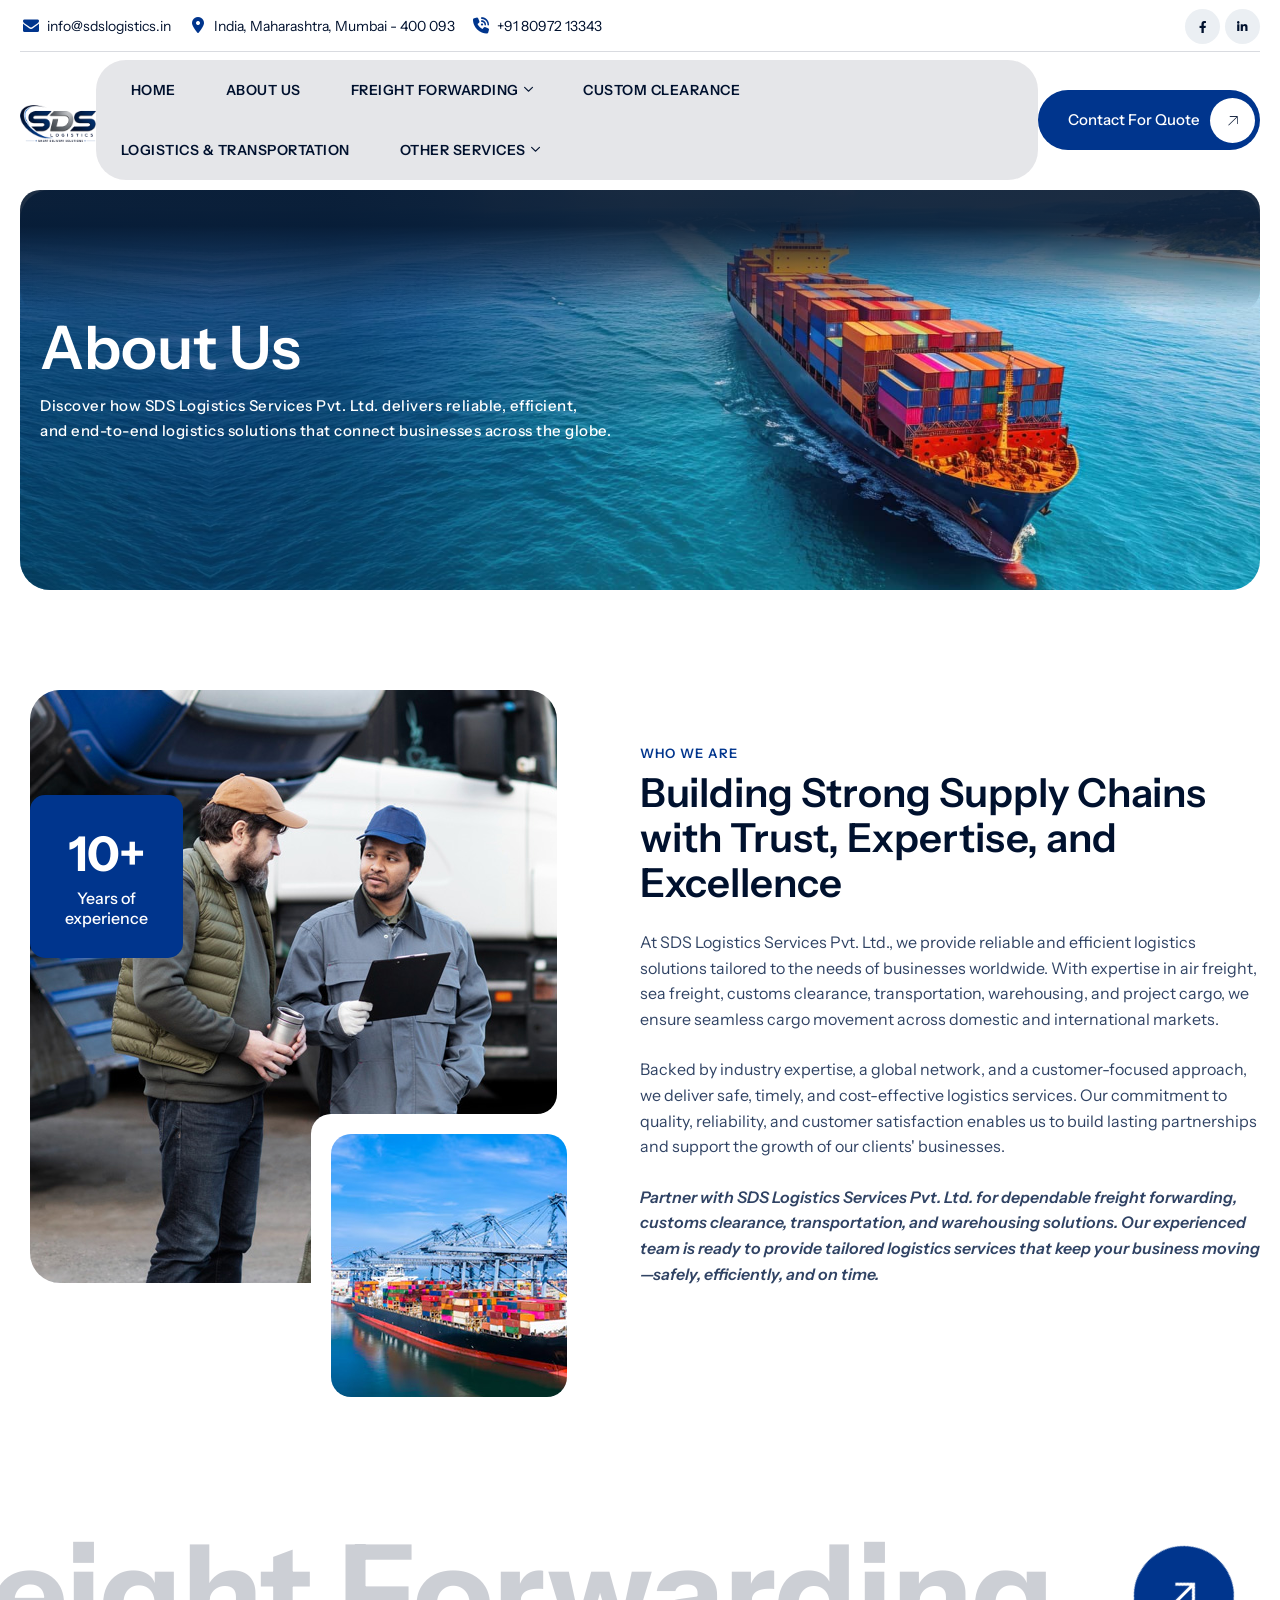
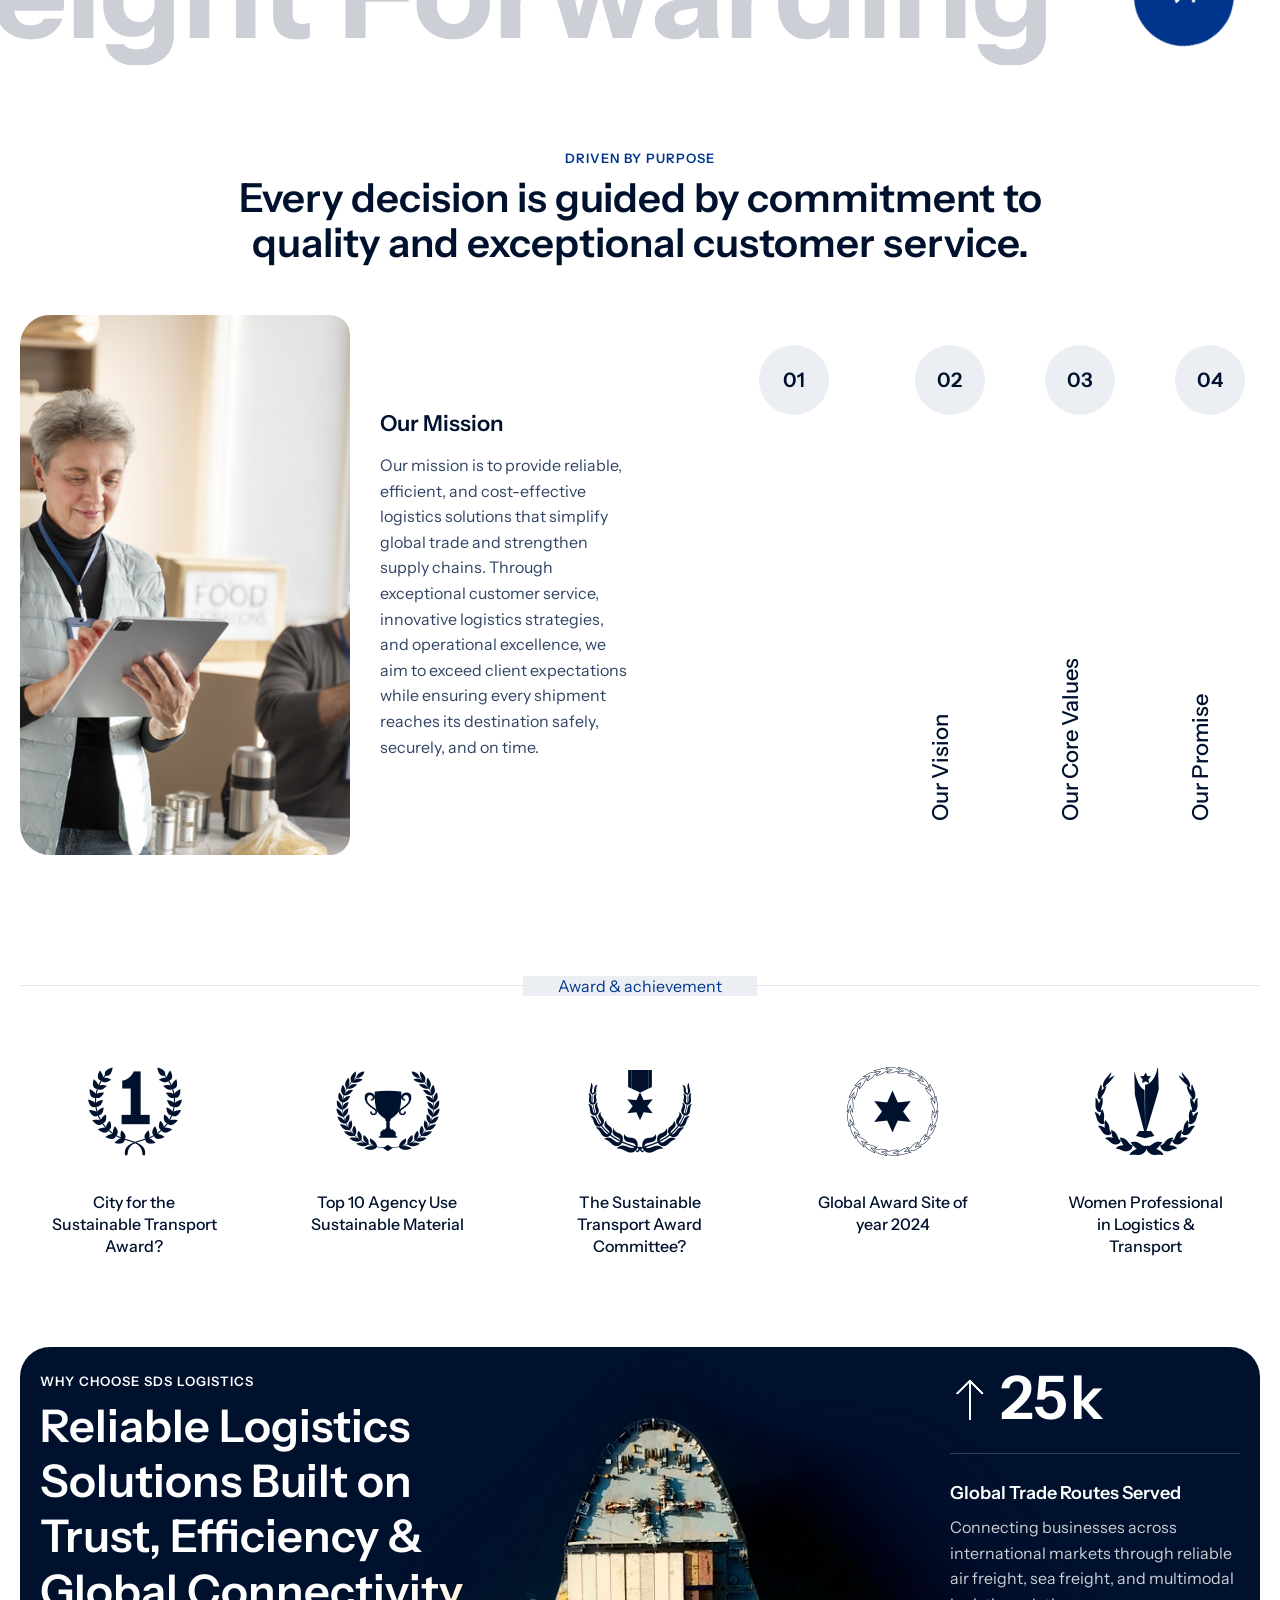
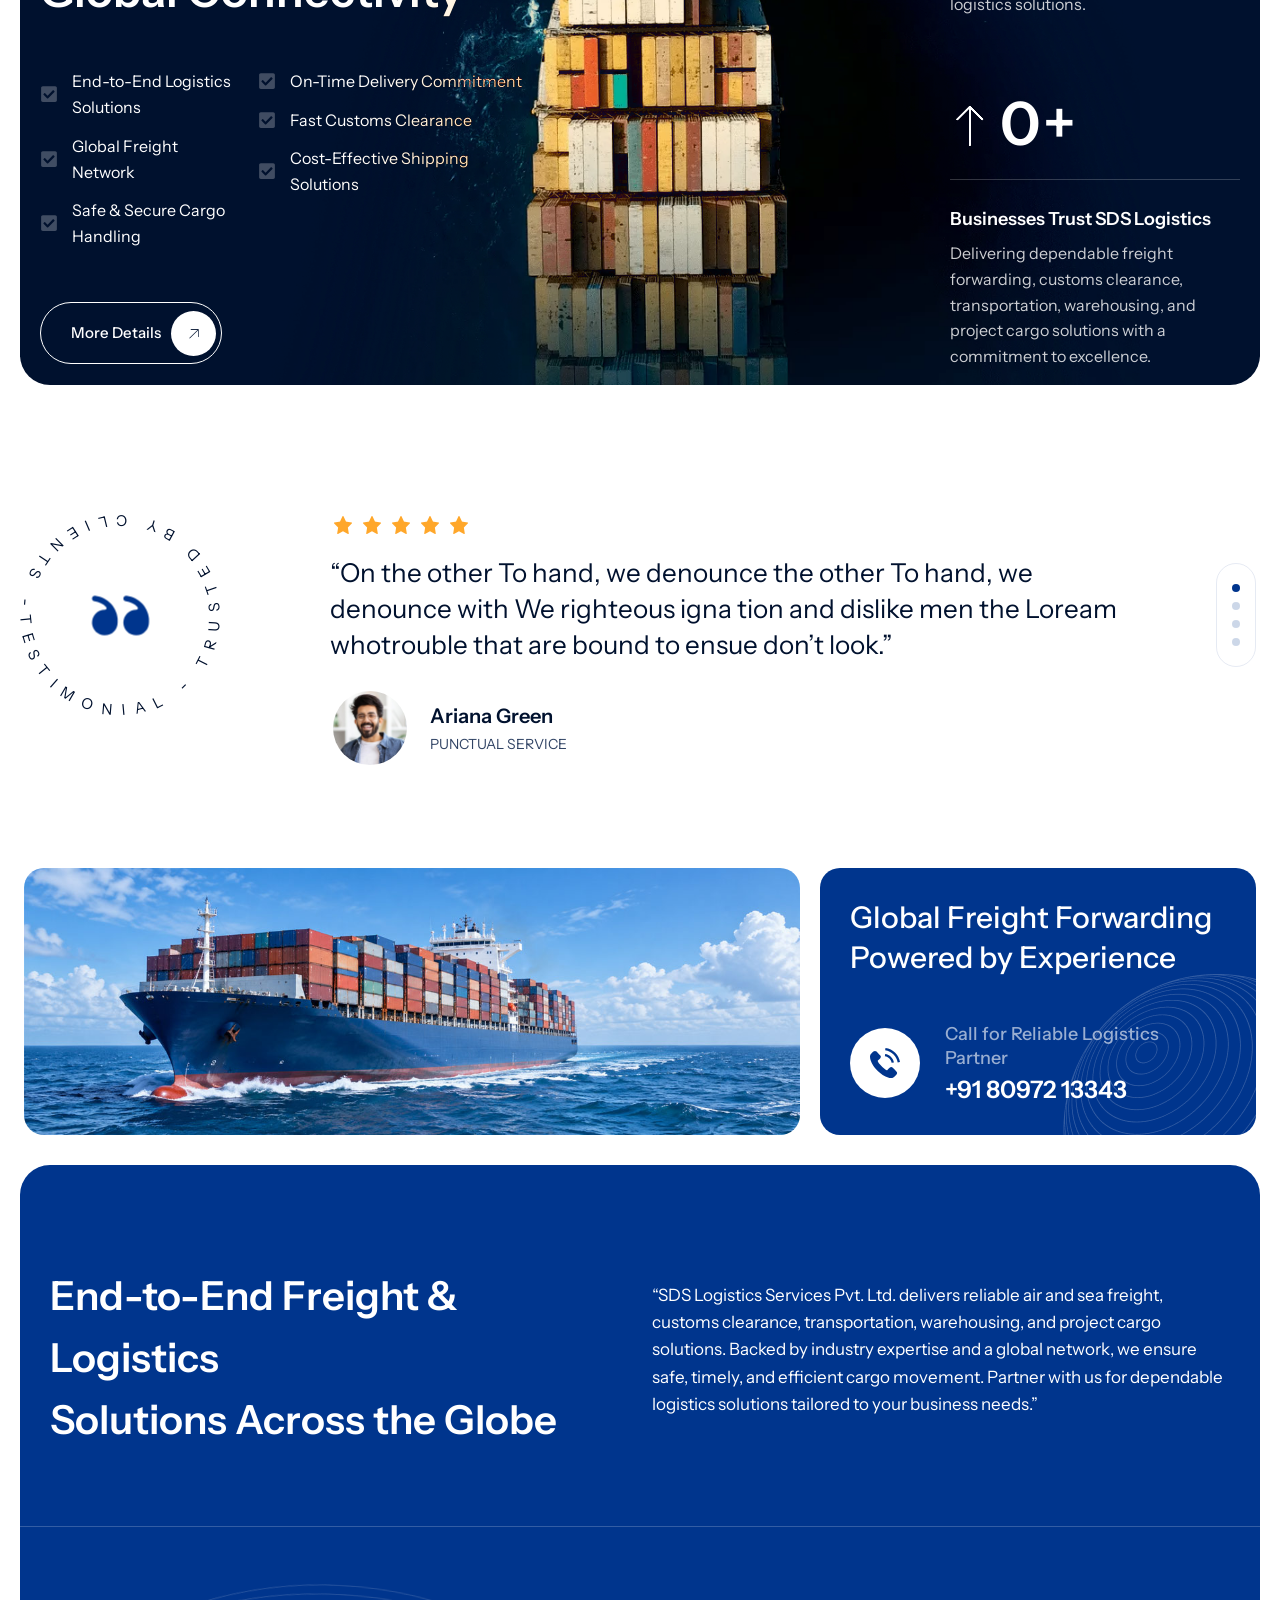
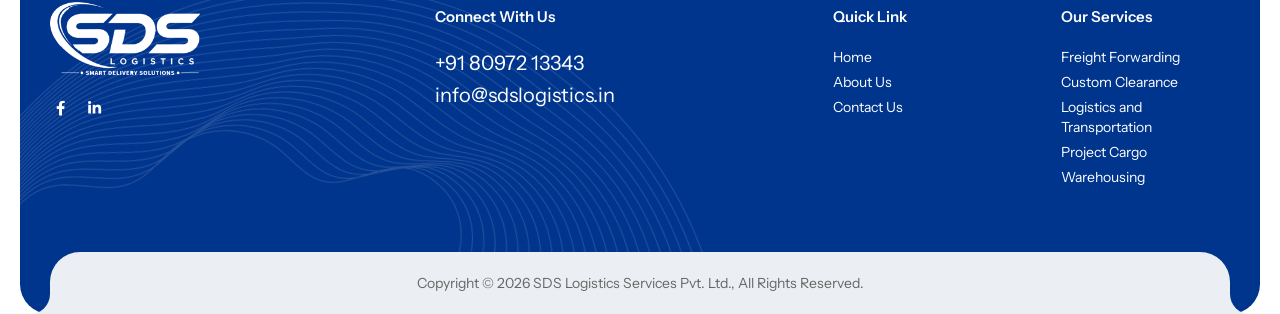
==== commit f4bacba1: "pages created and structure updated" ====
--- a/about-sds-logistics-services.html
+++ b/about-sds-logistics-services.html
@@ -106,7 +106,7 @@
 													<li><a href="index.html">Home</a></li>
 													<li class="active"><a href="about-sds-logistics-services.html">About Us</a></li>
 													<li class="dropdown">
-														<a href="#">Freight Forwarding</a>
+														<a href="freight-forwarding.html">Freight Forwarding</a>
 														<ul>
 															<li><a href="freight-forwarding.html#air">Air Freight</a></li>
 															<li><a href="freight-forwarding.html#sea">Sea Freight</a></li>
@@ -115,7 +115,7 @@
 													<li class=""><a href="custom-clearance.html">Custom Clearance</a></li>
 													<li class=""><a href="logistics-and-transportation.html">Logistics & Transportation</a></li>
 													<li class="dropdown">
-														<a href="#">Other Services</a>
+														<a href="other-services.html">Other Services</a>
 														<ul>
 															<li class=""><a href="other-services.html#project-cargo">Project cargo</a></li>
 															<li class=""><a href="other-services.html#warehousing">Warehousing</a></li>
--- a/css/style.css
+++ b/css/style.css
@@ -1022,7 +1022,7 @@
 	margin-bottom: 20px;
     position: relative;
     width: auto;
-	font-size: 24px;
+	font-size: 15px;
     line-height: 30px;	
     letter-spacing: 0px;
     padding-bottom: 0;
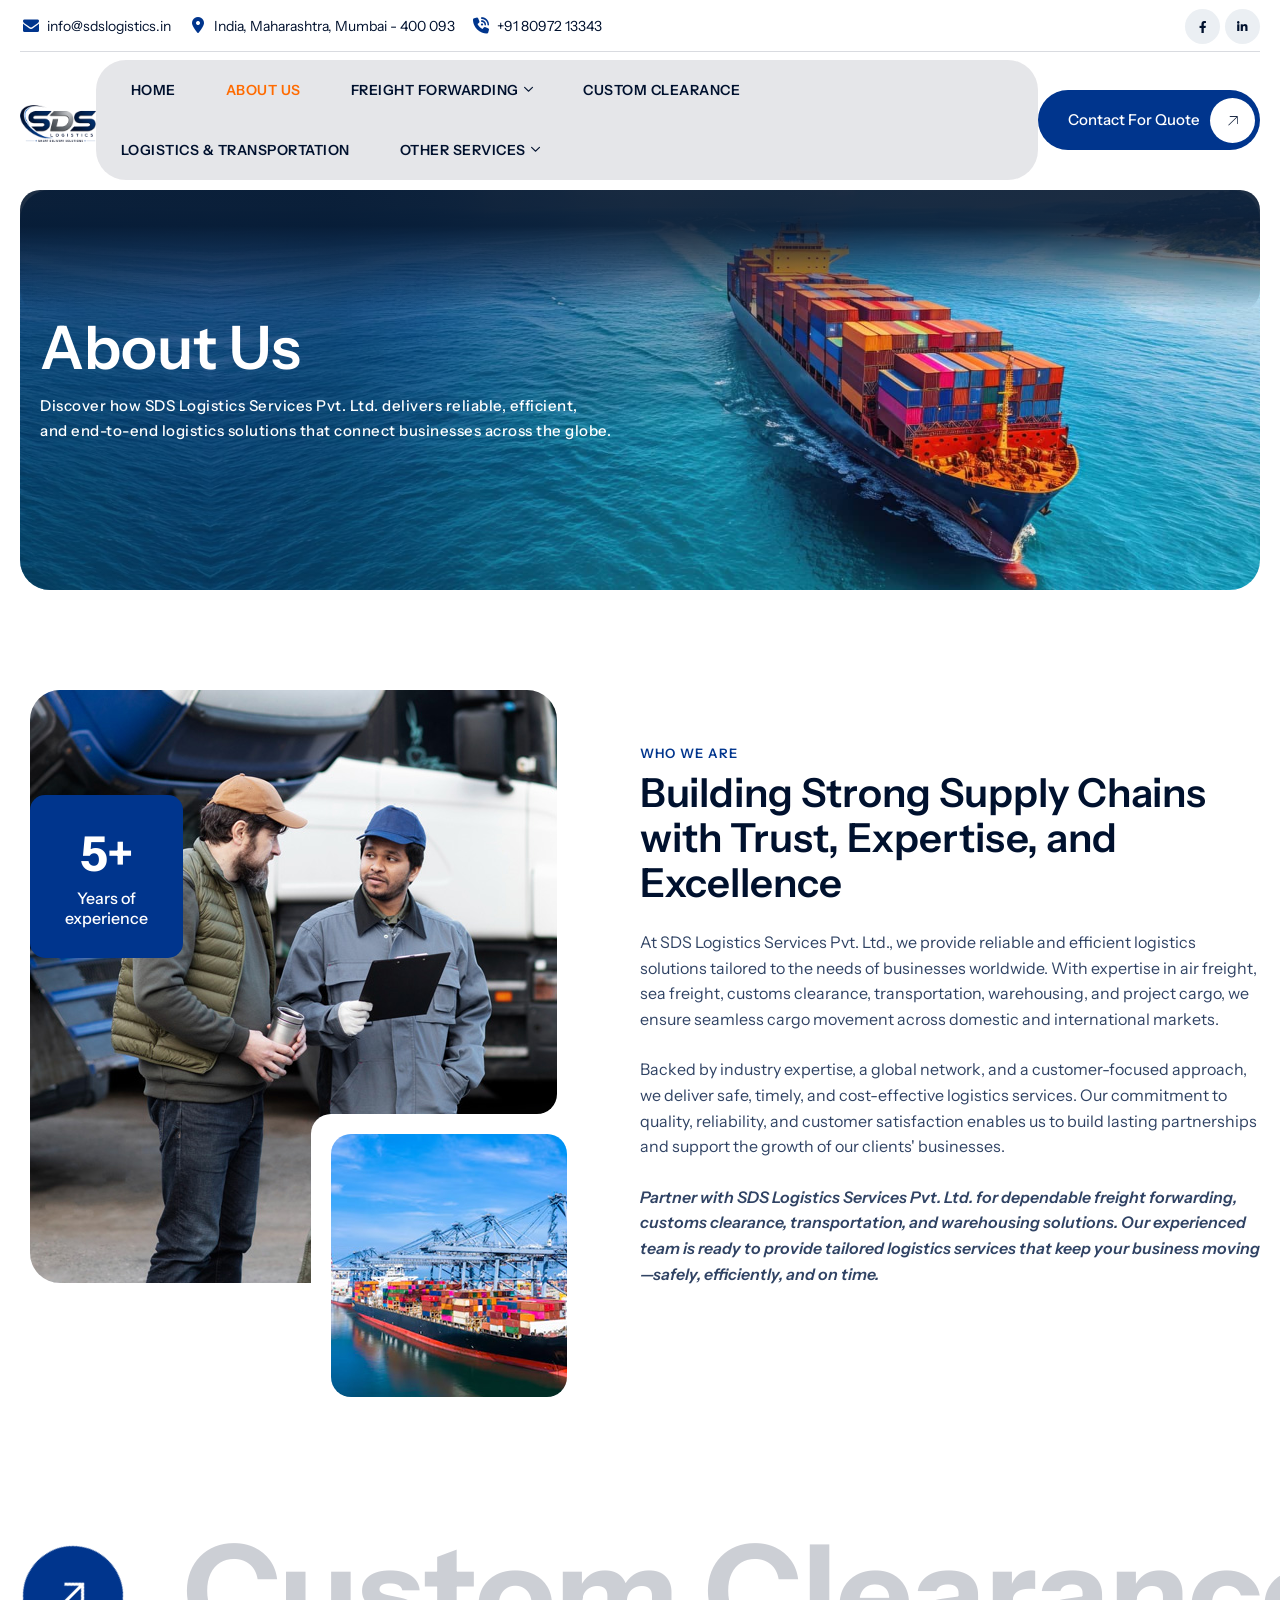
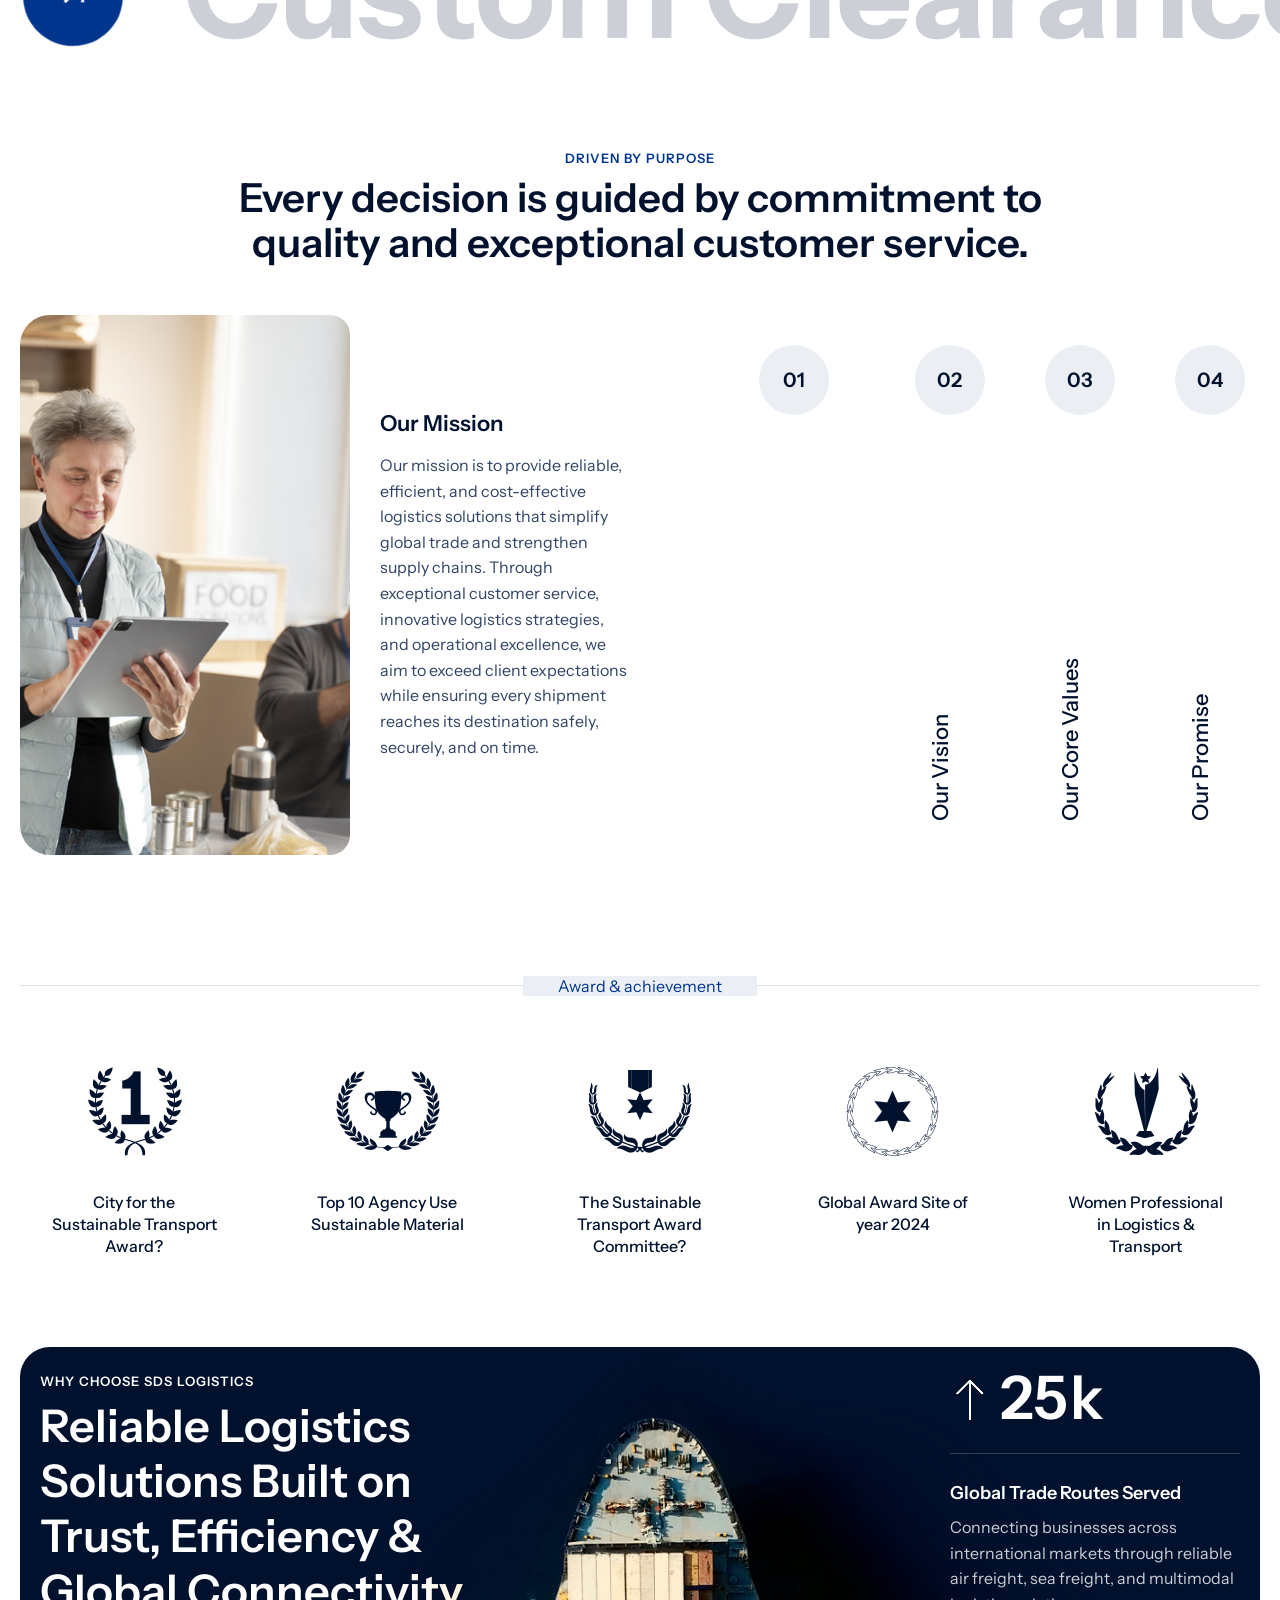
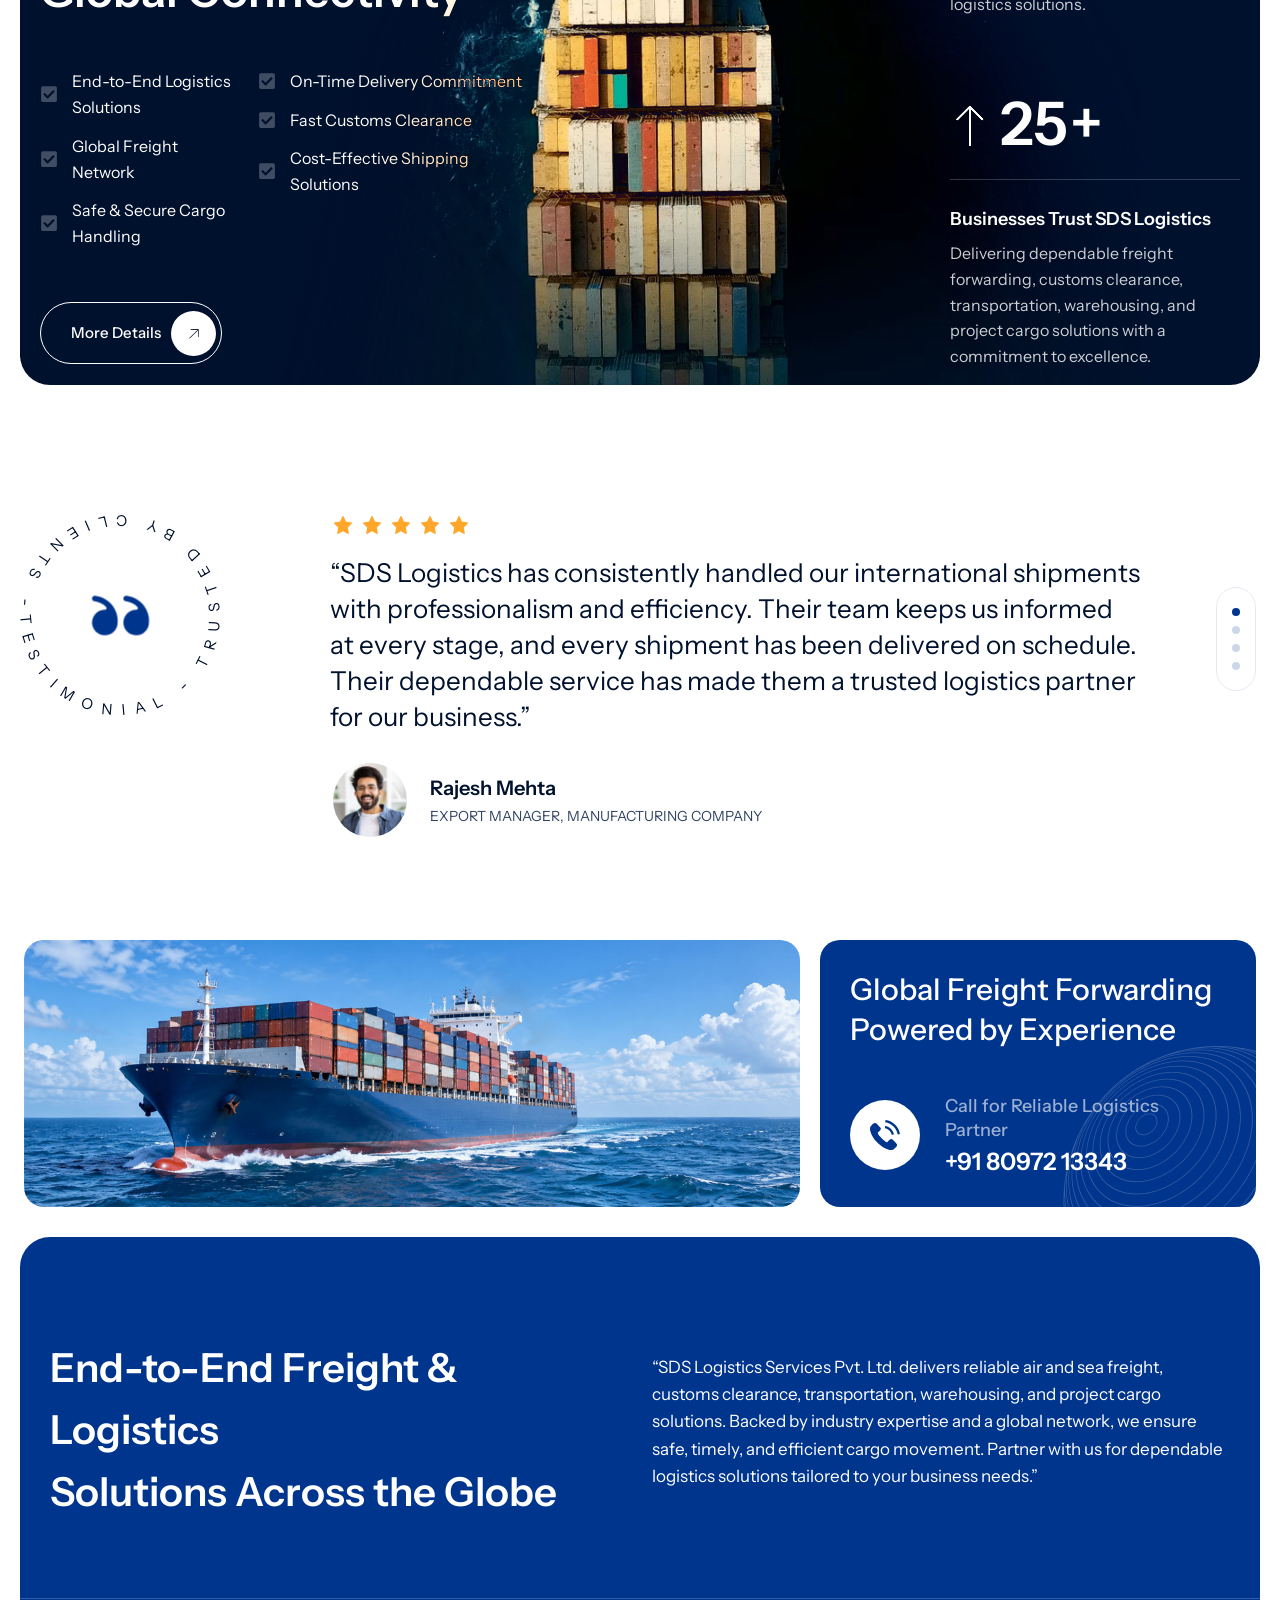
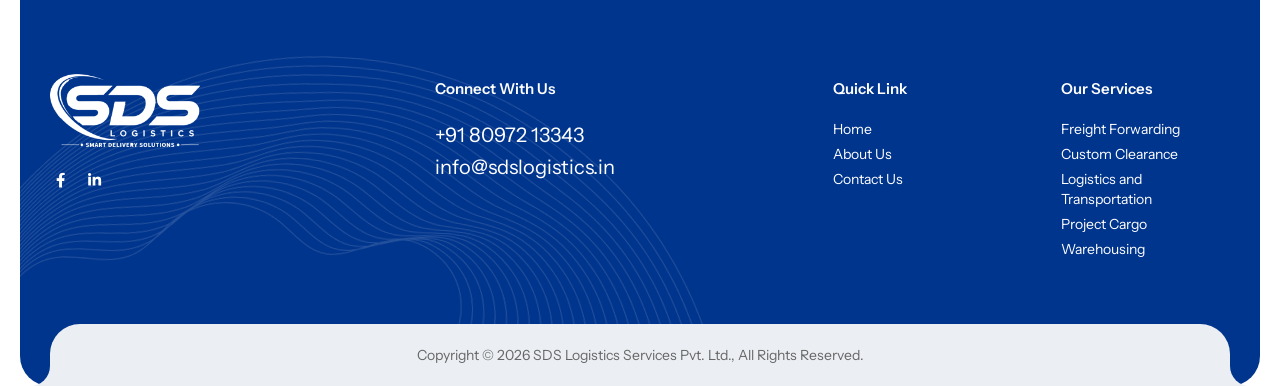
==== commit f6497d76: "minox fixes added" ====
--- a/about-sds-logistics-services.html
+++ b/about-sds-logistics-services.html
@@ -1,145 +1,154 @@
-
 <!doctype html>
 <html class="no-js" lang="en">
-   <head>
-      <meta charset="utf-8">
-      <meta http-equiv="x-ua-compatible" content="ie=edge">
-      <title>About Us – Shipex Demo1 HTML Template</title>
-      <meta name="robots" content="noindex, follow">
-      <meta name="description" content="">
-      <meta name="viewport" content="width=device-width, initial-scale=1, shrink-to-fit=no">
-      <!-- Favicon -->
-      <link rel="shortcut icon" type="image/x-icon" href="images/fevicon.png">
-      <!-- CSS
+
+<head>
+	<meta charset="utf-8">
+	<meta http-equiv="x-ua-compatible" content="ie=edge">
+	<title>About SDS Logistics Services Pvt. Ltd. - Move Your Cargo with Confidence</title>
+	<meta name="robots" content="noindex, follow">
+	<meta name="description" content="">
+	<meta name="viewport" content="width=device-width, initial-scale=1, shrink-to-fit=no">
+	<!-- Favicon -->
+	<link rel="shortcut icon" type="image/x-icon" href="images/fevicon.png">
+	<!-- CSS
          ============================================ -->
-      <!-- Bootstrap CSS -->
-      <link rel="stylesheet" href="css/bootstrap.min.css">
-      <!-- Fontawesome -->
-      <link rel="stylesheet" href="css/fontawesome.css">
-      <!-- Flaticon -->
-      <link rel="stylesheet" href="css/flaticon.css">
-      <!-- Base Icons -->
-      <link rel="stylesheet" href="css/pbminfotech-base-icons.css">
-      <!-- Themify Icons -->
-      <link rel="stylesheet" href="css/themify-icons.css">
-      <!-- Slick -->
-      <link rel="stylesheet" href="css/swiper.min.css">
-      <!-- Magnific -->
-      <link rel="stylesheet" href="css/magnific-popup.css">
-      <!-- AOS -->
-      <link rel="stylesheet" href="css/aos.css">
-      <!-- Shortcode CSS -->
-      <link rel="stylesheet" href="css/shortcode.css">
-      <!-- Base CSS -->
-      <link rel="stylesheet" href="css/base.css">
-      <!-- Style CSS -->
-      <link rel="stylesheet" href="css/style.css">
-      <!-- Responsive CSS -->
-      <link rel="stylesheet" href="css/responsive.css">
-      <style>
-        @media (min-width: 1201px) {
-    .header-style-1 {
-        overflow: hidden;
-        margin: 0px 20px 0;
-                    }
-    }
-      </style>
-   </head>
-   <body>
-    <!-- Page Wrapper -->
-		<header class="site-header header-style-2 pbmit-bg-color-white">
-			<div class="pbmit-pre-header-wrapper pbmit-color-blackish">
-                <div class="container-fluid p-0">
-				   	<div class="pbmit-pre-header-content d-flex justify-content-between">
-						<div class="pbmit-pre-header-left">
-							<ul class="pbmit-contact-info">
-								<li><i class="pbmit-base-icon-mail-alt"></i><a href="mailto:info@sdslogistics.in" class="">info@sdslogistics.in</a></li>
-								<li><i class="pbmit-base-icon-location-dot-solid"></i>India, Maharashtra, Mumbai - 400 093</li>
-								<li><i class="pbmit-base-icon-phone-volume-solid-1"></i>+91 80972 13343</li>
-							</ul>
-						</div>
-						<div class="pbmit-pre-header-right">
-							<ul class="pbmit-social-links">
-								<li class="pbmit-social-li pbmit-social-facebook">
-									<a title="Facebook" href="#" target="_blank">
-										<span><i class="pbmit-base-icon-facebook-f"></i></span>
-									</a>
-								</li>
-								<li class="pbmit-social-li pbmit-social-linkedin">
-									<a title="LinkedIn" href="#" target="_blank">
-										<span><i class="pbmit-base-icon-linkedin-in"></i></span>
-									</a>
-								</li>
-							</ul>
-					  	</div>
-				   	</div>
-				</div>
-			</div>
-			<div class="pbmit-main-header-area">
-				<div class="container-fluid p-0">
-					<div class="pbmit-header-content d-flex justify-content-between align-items-center">
-						<div class="site-branding">
-							<h1 class="site-title">
-								<a href="index.html">
-									<img class="logo-img" src="images/sds-logo.png" alt="SDS Logistics">
+	<!-- Bootstrap CSS -->
+	<link rel="stylesheet" href="css/bootstrap.min.css">
+	<!-- Fontawesome -->
+	<link rel="stylesheet" href="css/fontawesome.css">
+	<!-- Flaticon -->
+	<link rel="stylesheet" href="css/flaticon.css">
+	<!-- Base Icons -->
+	<link rel="stylesheet" href="css/pbminfotech-base-icons.css">
+	<!-- Themify Icons -->
+	<link rel="stylesheet" href="css/themify-icons.css">
+	<!-- Slick -->
+	<link rel="stylesheet" href="css/swiper.min.css">
+	<!-- Magnific -->
+	<link rel="stylesheet" href="css/magnific-popup.css">
+	<!-- AOS -->
+	<link rel="stylesheet" href="css/aos.css">
+	<!-- Shortcode CSS -->
+	<link rel="stylesheet" href="css/shortcode.css">
+	<!-- Base CSS -->
+	<link rel="stylesheet" href="css/base.css">
+	<!-- Style CSS -->
+	<link rel="stylesheet" href="css/style.css">
+	<!-- Responsive CSS -->
+	<link rel="stylesheet" href="css/responsive.css">
+	<style>
+		@media (min-width: 1201px) {
+			.header-style-1 {
+				overflow: hidden;
+				margin: 0px 20px 0;
+			}
+		}
+	</style>
+</head>
+
+<body>
+	<!-- Page Wrapper -->
+	<header class="site-header header-style-2 pbmit-bg-color-white">
+		<div class="pbmit-pre-header-wrapper pbmit-color-blackish">
+			<div class="container-fluid p-0">
+				<div class="pbmit-pre-header-content d-flex justify-content-between">
+					<div class="pbmit-pre-header-left">
+						<ul class="pbmit-contact-info">
+							<li><i class="pbmit-base-icon-mail-alt"></i><a href="mailto:info@sdslogistics.in"
+									class="">info@sdslogistics.in</a></li>
+							<li><i class="pbmit-base-icon-location-dot-solid"></i>India, Maharashtra, Mumbai - 400 093
+							</li>
+							<li><i class="pbmit-base-icon-phone-volume-solid-1"></i>+91 80972 13343</li>
+						</ul>
+					</div>
+					<div class="pbmit-pre-header-right">
+						<ul class="pbmit-social-links">
+							<li class="pbmit-social-li pbmit-social-facebook">
+								<a title="Facebook" href="#" target="_blank">
+									<span><i class="pbmit-base-icon-facebook-f"></i></span>
 								</a>
-							</h1>
-						</div>
-						<div class="site-navigation">
-							<nav class="main-menu navbar-expand-xl navbar-light">
-								<div class="navbar-header">
-									<!-- Toggle Button --> 
-									<button class="navbar-toggler" type="button">
-										<i class="pbmit-base-icon-menu-1"></i>
-									</button>
-								</div>
-								<div class="pbmit-mobile-menu-bg"></div>
-								<div class="collapse navbar-collapse clearfix show" id="pbmit-menu">
-									<div class="pbmit-menu-wrap">
-										<span class="closepanel">
-											<svg class="qodef-svg--close qodef-m" xmlns="http://www.w3.org/2000/svg" width="20.163" height="20.163" viewBox="0 0 26.163 26.163">
-												<rect width="36" height="1" transform="translate(0.707) rotate(45)"></rect>
-												<rect width="36" height="1" transform="translate(0 25.456) rotate(-45)"></rect>
-											</svg>
-										</span>
-                                            <ul class="navigation clearfix">
-													<li><a href="index.html">Home</a></li>
-													<li class="active"><a href="about-sds-logistics-services.html">About Us</a></li>
-													<li class="dropdown">
-														<a href="freight-forwarding.html">Freight Forwarding</a>
-														<ul>
-															<li><a href="freight-forwarding.html#air">Air Freight</a></li>
-															<li><a href="freight-forwarding.html#sea">Sea Freight</a></li>
-														</ul>
-													</li>
-													<li class=""><a href="custom-clearance.html">Custom Clearance</a></li>
-													<li class=""><a href="logistics-and-transportation.html">Logistics & Transportation</a></li>
-													<li class="dropdown">
-														<a href="other-services.html">Other Services</a>
-														<ul>
-															<li class=""><a href="other-services.html#project-cargo">Project cargo</a></li>
-															<li class=""><a href="other-services.html#warehousing">Warehousing</a></li>
-														</ul>
-													</li>
-												</ul>
-									</div>
-								</div>
-							</nav>
-						</div>
-						<div class="pbmit-right-box d-flex align-items-center">
-							<div class="pbmit-header-button2">
-								<a class="pbmit-btn" href="contact-sds-logistics-services.html">
-									<span class="pbmit-button-content-wrapper">
-										<span class="pbmit-button-text">Contact for Quote</span>
+							</li>
+							<li class="pbmit-social-li pbmit-social-linkedin">
+								<a title="LinkedIn" href="#" target="_blank">
+									<span><i class="pbmit-base-icon-linkedin-in"></i></span>
+								</a>
+							</li>
+						</ul>
+					</div>
+				</div>
+			</div>
+		</div>
+		<div class="pbmit-main-header-area">
+			<div class="container-fluid p-0">
+				<div class="pbmit-header-content d-flex justify-content-between align-items-center">
+					<div class="site-branding">
+						<h1 class="site-title">
+							<a href="index.html">
+								<img class="logo-img" src="images/sds-logo.png" alt="SDS Logistics">
+							</a>
+						</h1>
+					</div>
+					<div class="site-navigation">
+						<nav class="main-menu navbar-expand-xl navbar-light">
+							<div class="navbar-header">
+								<!-- Toggle Button -->
+								<button class="navbar-toggler" type="button">
+									<i class="pbmit-base-icon-menu-1"></i>
+								</button>
+							</div>
+							<div class="pbmit-mobile-menu-bg"></div>
+							<div class="collapse navbar-collapse clearfix show" id="pbmit-menu">
+								<div class="pbmit-menu-wrap">
+									<span class="closepanel">
+										<svg class="qodef-svg--close qodef-m" xmlns="http://www.w3.org/2000/svg"
+											width="20.163" height="20.163" viewBox="0 0 26.163 26.163">
+											<rect width="36" height="1" transform="translate(0.707) rotate(45)"></rect>
+											<rect width="36" height="1" transform="translate(0 25.456) rotate(-45)">
+											</rect>
+										</svg>
 									</span>
-								</a>
-							</div>
-						</div>
-					</div>
-				</div>
-			</div>
-		</header>
-        <!-- Header Main Area End Here -->
+									<ul class="navigation clearfix">
+										<li><a href="index.html">Home</a></li>
+										<li class="home-active"><a href="about-sds-logistics-services.html">About Us</a>
+										</li>
+										<li class="dropdown">
+											<a href="freight-forwarding.html">Freight Forwarding</a>
+											<ul>
+												<li><a href="freight-forwarding.html#air">Air Freight</a></li>
+												<li><a href="freight-forwarding.html#sea">Sea Freight</a></li>
+											</ul>
+										</li>
+										<li class=""><a href="custom-clearance.html">Custom Clearance</a></li>
+										<li class=""><a href="logistics-and-transportation.html">Logistics &
+												Transportation</a></li>
+										<li class="dropdown">
+											<a href="other-services.html">Other Services</a>
+											<ul>
+												<li class=""><a href="other-services.html#project-cargo">Project
+														cargo</a></li>
+												<li class=""><a href="other-services.html#warehousing">Warehousing</a>
+												</li>
+											</ul>
+										</li>
+									</ul>
+								</div>
+							</div>
+						</nav>
+					</div>
+					<div class="pbmit-right-box d-flex align-items-center">
+						<div class="pbmit-header-button2">
+							<a class="pbmit-btn" href="contact-sds-logistics-services.html">
+								<span class="pbmit-button-content-wrapper">
+									<span class="pbmit-button-text">Contact for Quote</span>
+								</span>
+							</a>
+						</div>
+					</div>
+				</div>
+			</div>
+		</div>
+	</header>
+	<!-- Header Main Area End Here -->
 
 	<!-- Header Main Area -->
 	<div class="site-header header-style-1">
@@ -153,21 +162,22 @@
 							</div>
 						</div>
 						<div class="pbmit-breadcrumb">
-							<p>Discover how SDS Logistics Services Pvt. Ltd. delivers reliable, efficient, <br>and end-to-end logistics solutions that connect businesses across the globe.</p>
-						</div>
-					</div>
-				</div> 
-			</div> 
+							<p>Discover how SDS Logistics Services Pvt. Ltd. delivers reliable, efficient, <br>and
+								end-to-end logistics solutions that connect businesses across the globe.</p>
+						</div>
+					</div>
+				</div>
+			</div>
 		</div>
 		<!-- Title Bar End-->
 	</div>
 	<!-- Header Main Area End Here -->
 
 
-		<!-- Page Content -->
-		<div class="page-content">
-
-		<!-- About Start --> 
+	<!-- Page Content -->
+	<div class="page-content">
+
+		<!-- About Start -->
 		<section class="about-section-three" id="pbmit-about">
 			<div class="container">
 				<div class="row g-0">
@@ -179,12 +189,15 @@
 										<div class="pbmit-fld-wrap">
 											<h4 class="pbmit-fid-inner">
 												<span class="pbmit-fid-before"></span>
-												<span class="pbmit-number-rotate numinate" data-appear-animation="animateDigits" data-from="0" data-to="25" data-interval="5" data-before="" data-before-style="" data-after="" data-after-style="">25</span>
+												<span class="pbmit-number-rotate numinate"
+													data-appear-animation="animateDigits" data-from="0" data-to="25"
+													data-interval="5" data-before="" data-before-style="" data-after=""
+													data-after-style="">25</span>
 												<span class="pbmit-fid"><span>+</span></span>
 											</h4>
 											<span class="pbmit-fid-title">Years of<br> experience</span>
 										</div>
-									</div>			
+									</div>
 								</div>
 							</div>
 							<div class="about-first-img">
@@ -201,10 +214,23 @@
 						<div class="about-three-right-box">
 							<div class="pbmit-heading-subheading">
 								<h4 class="pbmit-subtitle">Who we are</h4>
-								<h2 class="pbmit-title" style="font-size: 40px;line-height: 45px;">Building Strong Supply Chains with Trust, Expertise, and Excellence</h2>
-								<div class="pbmit-heading-desc">At SDS Logistics Services Pvt. Ltd., we provide reliable and efficient logistics solutions tailored to the needs of businesses worldwide. With expertise in air freight, sea freight, customs clearance, transportation, warehousing, and project cargo, we ensure seamless cargo movement across domestic and international markets.</div>
-								<div class="pbmit-heading-desc">Backed by industry expertise, a global network, and a customer-focused approach, we deliver safe, timely, and cost-effective logistics services. Our commitment to quality, reliability, and customer satisfaction enables us to build lasting partnerships and support the growth of our clients' businesses.</div>
-								<div class="pbmit-heading-desc" style="font-weight: 600;font-style: italic;">Partner with SDS Logistics Services Pvt. Ltd. for dependable freight forwarding, customs clearance, transportation, and warehousing solutions. Our experienced team is ready to provide tailored logistics services that keep your business moving—safely, efficiently, and on time.</div>
+								<h2 class="pbmit-title" style="font-size: 40px;line-height: 45px;">Building Strong
+									Supply Chains with Trust, Expertise, and Excellence</h2>
+								<div class="pbmit-heading-desc">At SDS Logistics Services Pvt. Ltd., we provide reliable
+									and efficient logistics solutions tailored to the needs of businesses worldwide.
+									With expertise in air freight, sea freight, customs clearance, transportation,
+									warehousing, and project cargo, we ensure seamless cargo movement across domestic
+									and international markets.</div>
+								<div class="pbmit-heading-desc">Backed by industry expertise, a global network, and a
+									customer-focused approach, we deliver safe, timely, and cost-effective logistics
+									services. Our commitment to quality, reliability, and customer satisfaction enables
+									us to build lasting partnerships and support the growth of our clients' businesses.
+								</div>
+								<div class="pbmit-heading-desc" style="font-weight: 600;font-style: italic;">Partner
+									with SDS Logistics Services Pvt. Ltd. for dependable freight forwarding, customs
+									clearance, transportation, and warehousing solutions. Our experienced team is ready
+									to provide tailored logistics services that keep your business moving—safely,
+									efficiently, and on time.</div>
 							</div>
 						</div>
 					</div>
@@ -213,7 +239,7 @@
 		</section>
 		<!-- About End -->
 
-		<!-- Marquee Start --> 
+		<!-- Marquee Start -->
 		<section class="section-lgb">
 			<div class="container-fluid p-0">
 				<div class="swiper-slider marquee">
@@ -274,7 +300,7 @@
 								</h2>
 							</div>
 						</article>
-						
+
 					</div>
 				</div>
 			</div>
@@ -295,9 +321,11 @@
 				<div class="row">
 					<article class="pbmit-static-box-style-1">
 						<div class="pbmit-staticbox-wrapper">
-							<div class="pbmit-bg-imgbox col-md-6" style= "background-image: url(images/homepage-1/static-box/static-box-01.jpg);">
+							<div class="pbmit-bg-imgbox col-md-6"
+								style="background-image: url(images/homepage-1/static-box/static-box-01.jpg);">
 								<div class="pbmit-img">
-									<img src="images/homepage-1/static-box/static-box-01.jpg" class="img-fluid" alt="Receive packages">		
+									<img src="images/homepage-1/static-box/static-box-01.jpg" class="img-fluid"
+										alt="Receive packages">
 								</div>
 								<div class="pbmit-box-number">01</div>
 								<h4 class="pbmit-static-box-title">Our Mission</h4>
@@ -306,16 +334,22 @@
 								<div class="pbmit-box-number">01</div>
 								<div class="pbmit-content-inner">
 									<h4 class="pbmit-static-box-title">Our Mission</h4>
-									<div class="">Our mission is to provide reliable, efficient, and cost-effective logistics solutions that simplify global trade and strengthen supply chains. Through exceptional customer service, innovative logistics strategies, and operational excellence, we aim to exceed client expectations while ensuring every shipment reaches its destination safely, securely, and on time.</div>
+									<div class="">Our mission is to provide reliable, efficient, and cost-effective
+										logistics solutions that simplify global trade and strengthen supply chains.
+										Through exceptional customer service, innovative logistics strategies, and
+										operational excellence, we aim to exceed client expectations while ensuring
+										every shipment reaches its destination safely, securely, and on time.</div>
 								</div>
 							</div>
 						</div>
 					</article>
 					<article class="pbmit-static-box-style-1">
 						<div class="pbmit-staticbox-wrapper">
-							<div class="pbmit-bg-imgbox col-md-6" style= "background-image: url(images/homepage-1/static-box/static-box-02.jpg);">
+							<div class="pbmit-bg-imgbox col-md-6"
+								style="background-image: url(images/homepage-1/static-box/static-box-02.jpg);">
 								<div class="pbmit-img">
-									<img src="images/homepage-1/static-box/static-box-03.jpg" class="img-fluid" alt="Deliver packages">		
+									<img src="images/homepage-1/static-box/static-box-03.jpg" class="img-fluid"
+										alt="Deliver packages">
 								</div>
 								<div class="pbmit-box-number">02</div>
 								<h4 class="pbmit-static-box-title">Our Vision</h4>
@@ -324,16 +358,22 @@
 								<div class="pbmit-box-number">02</div>
 								<div class="pbmit-content-inner">
 									<h4 class="pbmit-static-box-title">Our Vision</h4>
-									<div class="">Our vision is to become a trusted global logistics partner recognized for reliability, innovation, and customer satisfaction. We aspire to build smarter, more sustainable supply chains by continuously improving our services, embracing technology, and delivering world-class logistics solutions that support the success of businesses worldwide.</div>
+									<div class="">Our vision is to become a trusted global logistics partner recognized
+										for reliability, innovation, and customer satisfaction. We aspire to build
+										smarter, more sustainable supply chains by continuously improving our services,
+										embracing technology, and delivering world-class logistics solutions that
+										support the success of businesses worldwide.</div>
 								</div>
 							</div>
 						</div>
 					</article>
 					<article class="pbmit-static-box-style-1">
 						<div class="pbmit-staticbox-wrapper">
-							<div class="pbmit-bg-imgbox col-md-6" style= "background-image: url(images/homepage-1/static-box/static-box-03.jpg);">
+							<div class="pbmit-bg-imgbox col-md-6"
+								style="background-image: url(images/homepage-1/static-box/static-box-03.jpg);">
 								<div class="pbmit-img">
-									<img src="images/homepage-1/static-box/static-box-04.jpg" class="img-fluid" alt="Transport packages">		
+									<img src="images/homepage-1/static-box/static-box-04.jpg" class="img-fluid"
+										alt="Transport packages">
 								</div>
 								<div class="pbmit-box-number">03</div>
 								<h4 class="pbmit-static-box-title">Our Core Values</h4>
@@ -342,16 +382,24 @@
 								<div class="pbmit-box-number">03</div>
 								<div class="pbmit-content-inner">
 									<h4 class="pbmit-static-box-title">Our Core Values</h4>
-									<div class="">Our values define who we are and guide every decision we make. We are committed to conducting business with integrity, delivering reliable and customer-focused logistics solutions, embracing innovation, maintaining the highest standards of safety and compliance, and continuously improving our services. Through teamwork, transparency, and operational excellence, we build lasting relationships and create value for our customers, partners, and communities. </div>
+									<div class="">Our values define who we are and guide every decision we make. We are
+										committed to conducting business with integrity, delivering reliable and
+										customer-focused logistics solutions, embracing innovation, maintaining the
+										highest standards of safety and compliance, and continuously improving our
+										services. Through teamwork, transparency, and operational excellence, we build
+										lasting relationships and create value for our customers, partners, and
+										communities. </div>
 								</div>
 							</div>
 						</div>
 					</article>
 					<article class="pbmit-static-box-style-1">
 						<div class="pbmit-staticbox-wrapper">
-							<div class="pbmit-bg-imgbox col-md-6" style= "background-image: url(images/homepage-1/static-box/static-box-04.jpg);">
+							<div class="pbmit-bg-imgbox col-md-6"
+								style="background-image: url(images/homepage-1/static-box/static-box-04.jpg);">
 								<div class="pbmit-img">
-									<img src="images/homepage-1/static-box/static-box-02.jpg" class="img-fluid" alt="Warehousing Operation">		
+									<img src="images/homepage-1/static-box/static-box-02.jpg" class="img-fluid"
+										alt="Warehousing Operation">
 								</div>
 								<div class="pbmit-box-number">04</div>
 								<h4 class="pbmit-static-box-title">Our Promise</h4>
@@ -360,7 +408,11 @@
 								<div class="pbmit-box-number">04</div>
 								<div class="pbmit-content-inner">
 									<h4 class="pbmit-static-box-title">Our Promise</h4>
-									<div class="">We are committed to being a dependable logistics partner that delivers every shipment with precision, efficiency, and care. By combining industry expertise, advanced logistics solutions, and responsive customer support, we ensure a seamless shipping experience while helping businesses grow with confidence in an ever-changing global marketplace.</div>
+									<div class="">We are committed to being a dependable logistics partner that delivers
+										every shipment with precision, efficiency, and care. By combining industry
+										expertise, advanced logistics solutions, and responsive customer support, we
+										ensure a seamless shipping experience while helping businesses grow with
+										confidence in an ever-changing global marketplace.</div>
 								</div>
 							</div>
 						</div>
@@ -388,7 +440,8 @@
 							<div class="pbmit-ihbox-headingicon">
 								<div class="pbmit-ihbox-icon">
 									<div class="pbmit-ihbox-icon-wrapper pbmit-ihbox-icon-type-image">
-										<img src="images/homepage-3/award/award-01.png" alt="City for the Sustainable Transport Award?">
+										<img src="images/homepage-3/award/award-01.png"
+											alt="City for the Sustainable Transport Award?">
 									</div>
 								</div>
 								<div class="pbmit-ihbox-contents">
@@ -402,7 +455,8 @@
 							<div class="pbmit-ihbox-headingicon">
 								<div class="pbmit-ihbox-icon">
 									<div class="pbmit-ihbox-icon-wrapper pbmit-ihbox-icon-type-image">
-										<img src="images/homepage-3/award/award-02.png" alt="Top 10 Agency Use Sustainable Material">
+										<img src="images/homepage-3/award/award-02.png"
+											alt="Top 10 Agency Use Sustainable Material">
 									</div>
 								</div>
 								<div class="pbmit-ihbox-contents">
@@ -416,7 +470,8 @@
 							<div class="pbmit-ihbox-headingicon">
 								<div class="pbmit-ihbox-icon">
 									<div class="pbmit-ihbox-icon-wrapper pbmit-ihbox-icon-type-image">
-										<img src="images/homepage-3/award/award-03.png" alt="The Sustainable Transport Award Committee?">
+										<img src="images/homepage-3/award/award-03.png"
+											alt="The Sustainable Transport Award Committee?">
 									</div>
 								</div>
 								<div class="pbmit-ihbox-contents">
@@ -430,7 +485,8 @@
 							<div class="pbmit-ihbox-headingicon">
 								<div class="pbmit-ihbox-icon">
 									<div class="pbmit-ihbox-icon-wrapper pbmit-ihbox-icon-type-image">
-										<img src="images/homepage-3/award/award-04.png" alt="Global Award Site of year 2024">
+										<img src="images/homepage-3/award/award-04.png"
+											alt="Global Award Site of year 2024">
 									</div>
 								</div>
 								<div class="pbmit-ihbox-contents">
@@ -444,7 +500,8 @@
 							<div class="pbmit-ihbox-headingicon">
 								<div class="pbmit-ihbox-icon">
 									<div class="pbmit-ihbox-icon-wrapper pbmit-ihbox-icon-type-image">
-										<img src="images/homepage-3/award/award-05.png" alt="Women Professional in Logistics & Transport">
+										<img src="images/homepage-3/award/award-05.png"
+											alt="Women Professional in Logistics & Transport">
 									</div>
 								</div>
 								<div class="pbmit-ihbox-contents">
@@ -467,26 +524,42 @@
 							<h4 class="pbmit-subtitle">
 								Why Choose SDS Logistics
 							</h4>
-							<h2 class="pbmit-title">Reliable Logistics Solutions Built on Trust, Efficiency & Global Connectivity</h2>
+							<h2 class="pbmit-title">Reliable Logistics Solutions Built on Trust, Efficiency & Global
+								Connectivity</h2>
 						</div>
 						<div class="row">
 							<div class="col-md-5">
 								<ul class="list-group">
 									<li class="list-group-item">
 										<span class="pbmit-icon-list-icon">
-											<svg aria-hidden="true" class="e-font-icon-svg e-fas-check-square" viewBox="0 0 448 512" xmlns="http://www.w3.org/2000/svg"><path d="M400 480H48c-26.51 0-48-21.49-48-48V80c0-26.51 21.49-48 48-48h352c26.51 0 48 21.49 48 48v352c0 26.51-21.49 48-48 48zm-204.686-98.059l184-184c6.248-6.248 6.248-16.379 0-22.627l-22.627-22.627c-6.248-6.248-16.379-6.249-22.628 0L184 302.745l-70.059-70.059c-6.248-6.248-16.379-6.248-22.628 0l-22.627 22.627c-6.248 6.248-6.248 16.379 0 22.627l104 104c6.249 6.25 16.379 6.25 22.628.001z"></path></svg>						
+											<svg aria-hidden="true" class="e-font-icon-svg e-fas-check-square"
+												viewBox="0 0 448 512" xmlns="http://www.w3.org/2000/svg">
+												<path
+													d="M400 480H48c-26.51 0-48-21.49-48-48V80c0-26.51 21.49-48 48-48h352c26.51 0 48 21.49 48 48v352c0 26.51-21.49 48-48 48zm-204.686-98.059l184-184c6.248-6.248 6.248-16.379 0-22.627l-22.627-22.627c-6.248-6.248-16.379-6.249-22.628 0L184 302.745l-70.059-70.059c-6.248-6.248-16.379-6.248-22.628 0l-22.627 22.627c-6.248 6.248-6.248 16.379 0 22.627l104 104c6.249 6.25 16.379 6.25 22.628.001z">
+												</path>
+											</svg>
 										</span>
 										<span class="pbmit-icon-list-text">End-to-End Logistics Solutions</span>
 									</li>
 									<li class="list-group-item">
 										<span class="pbmit-icon-list-icon">
-											<svg aria-hidden="true" class="e-font-icon-svg e-fas-check-square" viewBox="0 0 448 512" xmlns="http://www.w3.org/2000/svg"><path d="M400 480H48c-26.51 0-48-21.49-48-48V80c0-26.51 21.49-48 48-48h352c26.51 0 48 21.49 48 48v352c0 26.51-21.49 48-48 48zm-204.686-98.059l184-184c6.248-6.248 6.248-16.379 0-22.627l-22.627-22.627c-6.248-6.248-16.379-6.249-22.628 0L184 302.745l-70.059-70.059c-6.248-6.248-16.379-6.248-22.628 0l-22.627 22.627c-6.248 6.248-6.248 16.379 0 22.627l104 104c6.249 6.25 16.379 6.25 22.628.001z"></path></svg>						
+											<svg aria-hidden="true" class="e-font-icon-svg e-fas-check-square"
+												viewBox="0 0 448 512" xmlns="http://www.w3.org/2000/svg">
+												<path
+													d="M400 480H48c-26.51 0-48-21.49-48-48V80c0-26.51 21.49-48 48-48h352c26.51 0 48 21.49 48 48v352c0 26.51-21.49 48-48 48zm-204.686-98.059l184-184c6.248-6.248 6.248-16.379 0-22.627l-22.627-22.627c-6.248-6.248-16.379-6.249-22.628 0L184 302.745l-70.059-70.059c-6.248-6.248-16.379-6.248-22.628 0l-22.627 22.627c-6.248 6.248-6.248 16.379 0 22.627l104 104c6.249 6.25 16.379 6.25 22.628.001z">
+												</path>
+											</svg>
 										</span>
 										<span class="pbmit-icon-list-text">Global Freight Network</span>
 									</li>
 									<li class="list-group-item">
 										<span class="pbmit-icon-list-icon">
-											<svg aria-hidden="true" class="e-font-icon-svg e-fas-check-square" viewBox="0 0 448 512" xmlns="http://www.w3.org/2000/svg"><path d="M400 480H48c-26.51 0-48-21.49-48-48V80c0-26.51 21.49-48 48-48h352c26.51 0 48 21.49 48 48v352c0 26.51-21.49 48-48 48zm-204.686-98.059l184-184c6.248-6.248 6.248-16.379 0-22.627l-22.627-22.627c-6.248-6.248-16.379-6.249-22.628 0L184 302.745l-70.059-70.059c-6.248-6.248-16.379-6.248-22.628 0l-22.627 22.627c-6.248 6.248-6.248 16.379 0 22.627l104 104c6.249 6.25 16.379 6.25 22.628.001z"></path></svg>						
+											<svg aria-hidden="true" class="e-font-icon-svg e-fas-check-square"
+												viewBox="0 0 448 512" xmlns="http://www.w3.org/2000/svg">
+												<path
+													d="M400 480H48c-26.51 0-48-21.49-48-48V80c0-26.51 21.49-48 48-48h352c26.51 0 48 21.49 48 48v352c0 26.51-21.49 48-48 48zm-204.686-98.059l184-184c6.248-6.248 6.248-16.379 0-22.627l-22.627-22.627c-6.248-6.248-16.379-6.249-22.628 0L184 302.745l-70.059-70.059c-6.248-6.248-16.379-6.248-22.628 0l-22.627 22.627c-6.248 6.248-6.248 16.379 0 22.627l104 104c6.249 6.25 16.379 6.25 22.628.001z">
+												</path>
+											</svg>
 										</span>
 										<span class="pbmit-icon-list-text">Safe & Secure Cargo Handling</span>
 									</li>
@@ -496,19 +569,34 @@
 								<ul class="list-group">
 									<li class="list-group-item">
 										<span class="pbmit-icon-list-icon">
-											<svg aria-hidden="true" class="e-font-icon-svg e-fas-check-square" viewBox="0 0 448 512" xmlns="http://www.w3.org/2000/svg"><path d="M400 480H48c-26.51 0-48-21.49-48-48V80c0-26.51 21.49-48 48-48h352c26.51 0 48 21.49 48 48v352c0 26.51-21.49 48-48 48zm-204.686-98.059l184-184c6.248-6.248 6.248-16.379 0-22.627l-22.627-22.627c-6.248-6.248-16.379-6.249-22.628 0L184 302.745l-70.059-70.059c-6.248-6.248-16.379-6.248-22.628 0l-22.627 22.627c-6.248 6.248-6.248 16.379 0 22.627l104 104c6.249 6.25 16.379 6.25 22.628.001z"></path></svg>						
+											<svg aria-hidden="true" class="e-font-icon-svg e-fas-check-square"
+												viewBox="0 0 448 512" xmlns="http://www.w3.org/2000/svg">
+												<path
+													d="M400 480H48c-26.51 0-48-21.49-48-48V80c0-26.51 21.49-48 48-48h352c26.51 0 48 21.49 48 48v352c0 26.51-21.49 48-48 48zm-204.686-98.059l184-184c6.248-6.248 6.248-16.379 0-22.627l-22.627-22.627c-6.248-6.248-16.379-6.249-22.628 0L184 302.745l-70.059-70.059c-6.248-6.248-16.379-6.248-22.628 0l-22.627 22.627c-6.248 6.248-6.248 16.379 0 22.627l104 104c6.249 6.25 16.379 6.25 22.628.001z">
+												</path>
+											</svg>
 										</span>
 										<span class="pbmit-icon-list-text">On-Time Delivery Commitment</span>
 									</li>
 									<li class="list-group-item">
 										<span class="pbmit-icon-list-icon">
-											<svg aria-hidden="true" class="e-font-icon-svg e-fas-check-square" viewBox="0 0 448 512" xmlns="http://www.w3.org/2000/svg"><path d="M400 480H48c-26.51 0-48-21.49-48-48V80c0-26.51 21.49-48 48-48h352c26.51 0 48 21.49 48 48v352c0 26.51-21.49 48-48 48zm-204.686-98.059l184-184c6.248-6.248 6.248-16.379 0-22.627l-22.627-22.627c-6.248-6.248-16.379-6.249-22.628 0L184 302.745l-70.059-70.059c-6.248-6.248-16.379-6.248-22.628 0l-22.627 22.627c-6.248 6.248-6.248 16.379 0 22.627l104 104c6.249 6.25 16.379 6.25 22.628.001z"></path></svg>						
+											<svg aria-hidden="true" class="e-font-icon-svg e-fas-check-square"
+												viewBox="0 0 448 512" xmlns="http://www.w3.org/2000/svg">
+												<path
+													d="M400 480H48c-26.51 0-48-21.49-48-48V80c0-26.51 21.49-48 48-48h352c26.51 0 48 21.49 48 48v352c0 26.51-21.49 48-48 48zm-204.686-98.059l184-184c6.248-6.248 6.248-16.379 0-22.627l-22.627-22.627c-6.248-6.248-16.379-6.249-22.628 0L184 302.745l-70.059-70.059c-6.248-6.248-16.379-6.248-22.628 0l-22.627 22.627c-6.248 6.248-6.248 16.379 0 22.627l104 104c6.249 6.25 16.379 6.25 22.628.001z">
+												</path>
+											</svg>
 										</span>
 										<span class="pbmit-icon-list-text">Fast Customs Clearance</span>
 									</li>
 									<li class="list-group-item">
 										<span class="pbmit-icon-list-icon">
-											<svg aria-hidden="true" class="e-font-icon-svg e-fas-check-square" viewBox="0 0 448 512" xmlns="http://www.w3.org/2000/svg"><path d="M400 480H48c-26.51 0-48-21.49-48-48V80c0-26.51 21.49-48 48-48h352c26.51 0 48 21.49 48 48v352c0 26.51-21.49 48-48 48zm-204.686-98.059l184-184c6.248-6.248 6.248-16.379 0-22.627l-22.627-22.627c-6.248-6.248-16.379-6.249-22.628 0L184 302.745l-70.059-70.059c-6.248-6.248-16.379-6.248-22.628 0l-22.627 22.627c-6.248 6.248-6.248 16.379 0 22.627l104 104c6.249 6.25 16.379 6.25 22.628.001z"></path></svg>						
+											<svg aria-hidden="true" class="e-font-icon-svg e-fas-check-square"
+												viewBox="0 0 448 512" xmlns="http://www.w3.org/2000/svg">
+												<path
+													d="M400 480H48c-26.51 0-48-21.49-48-48V80c0-26.51 21.49-48 48-48h352c26.51 0 48 21.49 48 48v352c0 26.51-21.49 48-48 48zm-204.686-98.059l184-184c6.248-6.248 6.248-16.379 0-22.627l-22.627-22.627c-6.248-6.248-16.379-6.249-22.628 0L184 302.745l-70.059-70.059c-6.248-6.248-16.379-6.248-22.628 0l-22.627 22.627c-6.248 6.248-6.248 16.379 0 22.627l104 104c6.249 6.25 16.379 6.25 22.628.001z">
+												</path>
+											</svg>
 										</span>
 										<span class="pbmit-icon-list-text">Cost-Effective Shipping Solutions</span>
 									</li>
@@ -536,29 +624,40 @@
 										</div>
 										<h4 class="pbmit-fid-inner">
 											<span class="pbmit-fid-before"></span>
-											<span class="pbmit-number-rotate numinate" data-appear-animation="animateDigits" data-from="0" data-to="100" data-interval="25" data-before="" data-before-style="" data-after="" data-after-style="">100</span>
+											<span class="pbmit-number-rotate numinate"
+												data-appear-animation="animateDigits" data-from="0" data-to="100"
+												data-interval="25" data-before="" data-before-style="" data-after=""
+												data-after-style="">100</span>
 											<span class="pbmit-fid"><span>k</span></span>
 										</h4>
 									</div>
 									<div class="pbmit-fid-icon-title">
-										<h6 style="color: #fff;">Global Trade Routes Served</h6>		
-										<span class="pbmit-fid-title">Connecting businesses across international markets through reliable air freight, sea freight, and multimodal logistics solutions.</span>
+										<h6 style="color: #fff;">Global Trade Routes Served</h6>
+										<span class="pbmit-fid-title">Connecting businesses across international markets
+											through reliable air freight, sea freight, and multimodal logistics
+											solutions.</span>
 									</div>
 								</div>
 							</div>
 							<div class="pbminfotech-ele-fid-style-2 mt-5 pt-4">
 								<div class="pbmit-fld-contents">
 									<div class="pbmit-fld-wrap">
-										<div class="pbmit-sbox-icon-wrapper pbmit-icon-type-icon"><i class="pbmit-shipex-icon pbmit-shipex-icon-arrow"></i></div>
+										<div class="pbmit-sbox-icon-wrapper pbmit-icon-type-icon"><i
+												class="pbmit-shipex-icon pbmit-shipex-icon-arrow"></i></div>
 										<h4 class="pbmit-fid-inner">
 											<span class="pbmit-fid-before"></span>
-											<span class="pbmit-number-rotate numinate" data-appear-animation="animateDigits" data-from="0" data-to="50" data-interval="25" data-before="" data-before-style="" data-after="" data-after-style="">50</span>
+											<span class="pbmit-number-rotate numinate"
+												data-appear-animation="animateDigits" data-from="0" data-to="50"
+												data-interval="25" data-before="" data-before-style="" data-after=""
+												data-after-style="">50</span>
 											<span class="pbmit-fid"><span>+</span></span>
 										</h4>
 									</div>
-									<div class="pbmit-fid-icon-title">	
-										<h6 style="color: #fff;">Businesses Trust SDS Logistics</h6>	
-										<span class="pbmit-fid-title">Delivering dependable freight forwarding, customs clearance, transportation, warehousing, and project cargo solutions with a commitment to excellence.</span>
+									<div class="pbmit-fid-icon-title">
+										<h6 style="color: #fff;">Businesses Trust SDS Logistics</h6>
+										<span class="pbmit-fid-title">Delivering dependable freight forwarding, customs
+											clearance, transportation, warehousing, and project cargo solutions with a
+											commitment to excellence.</span>
 									</div>
 								</div>
 							</div>
@@ -569,8 +668,7 @@
 		</section>
 		<!-- About Us End -->
 
-
-		<!-- Testimonial Start --> 
+		<!-- Testimonial Start -->
 		<section>
 			<div class="container">
 				<div class="testimonial-one">
@@ -580,26 +678,36 @@
 								<div class="pbmit-ihbox-box">
 									<div class="pbmit-ihbox-icon">
 										<div class="pbmit-ihbox-icon-wrapper pbmit-icon-type-icon">
-											<svg id="Layer_1" enable-background="new 0 0 100 100" viewBox="0 0 100 100" xmlns="http://www.w3.org/2000/svg">
-												<path d="m54.75 61.7309799v-2.3699951c0-21.9786606 16.2715454-39.8894348 37.5211639-42.4388428 2.7931672-.3351097 5.2288361 1.917471 5.2288361 4.7306748v.0000095c0 2.4273148-1.8343735 4.4202805-4.2426605 4.7236137-7.4862671.9429264-14.1913986 4.3405972-19.203804 9.2676563-1.7802734 1.7499619-.5009689 4.7270927 1.9953613 4.7170334.0236969-.0000954.0474014-.000145.0710983-.000145 12.2492294 0 21.9682159 10.0996895 21.3522568 22.4834023-.538559 10.8274422-9.4114075 19.7002907-20.2388535 20.2388496-12.3837051.6159593-22.4833984-9.1030272-22.4833984-21.3522567z"></path>
-												<path d="m2.5000021 61.2574081.000001-1.8964233c0-21.9786606 16.2715454-39.8894348 37.5211601-42.4388428 2.7931755-.3351097 5.2288368 1.917471 5.2288368 4.7306748v.0003147c0 2.4272079-1.8342209 4.4199734-4.2423592 4.7236252-7.481739.9434032-14.1888084 4.3410473-19.1987572 9.2678051-1.779623 1.7500687-.500473 4.7271957 1.9954643 4.7165833.025219-.0001068.0504398-.0001602.0756588-.0001602 11.8699932 0 21.3699932 9.5 21.3699932 21.3699951 0 12.0883865-9.8361855 21.7125397-21.996748 21.3711853-11.6399678-.3267442-20.7532557-10.200203-20.7532498-21.8447572z"></path>
+											<svg id="Layer_1" enable-background="new 0 0 100 100" viewBox="0 0 100 100"
+												xmlns="http://www.w3.org/2000/svg">
+												<path
+													d="m54.75 61.7309799v-2.3699951c0-21.9786606 16.2715454-39.8894348 37.5211639-42.4388428 2.7931672-.3351097 5.2288361 1.917471 5.2288361 4.7306748v.0000095c0 2.4273148-1.8343735 4.4202805-4.2426605 4.7236137-7.4862671.9429264-14.1913986 4.3405972-19.203804 9.2676563-1.7802734 1.7499619-.5009689 4.7270927 1.9953613 4.7170334.0236969-.0000954.0474014-.000145.0710983-.000145 12.2492294 0 21.9682159 10.0996895 21.3522568 22.4834023-.538559 10.8274422-9.4114075 19.7002907-20.2388535 20.2388496-12.3837051.6159593-22.4833984-9.1030272-22.4833984-21.3522567z">
+												</path>
+												<path
+													d="m2.5000021 61.2574081.000001-1.8964233c0-21.9786606 16.2715454-39.8894348 37.5211601-42.4388428 2.7931755-.3351097 5.2288368 1.917471 5.2288368 4.7306748v.0003147c0 2.4272079-1.8342209 4.4199734-4.2423592 4.7236252-7.481739.9434032-14.1888084 4.3410473-19.1987572 9.2678051-1.779623 1.7500687-.500473 4.7271957 1.9954643 4.7165833.025219-.0001068.0504398-.0001602.0756588-.0001602 11.8699932 0 21.3699932 9.5 21.3699932 21.3699951 0 12.0883865-9.8361855 21.7125397-21.996748 21.3711853-11.6399678-.3267442-20.7532557-10.200203-20.7532498-21.8447572z">
+												</path>
 											</svg>
 										</div>
 									</div>
-									<svg xmlns="http://www.w3.org/2000/svg" xmlns:xlink="http://www.w3.org/1999/xlink" version="1.1" viewBox="0 0 200 200">
+									<svg xmlns="http://www.w3.org/2000/svg" xmlns:xlink="http://www.w3.org/1999/xlink"
+										version="1.1" viewBox="0 0 200 200">
 										<defs>
-											<path d="M0, 100a100, 100 0 1, 0 200, 0a100, 100 0 1, 0 -200, 0" id="txt-path"></path>
+											<path d="M0, 100a100, 100 0 1, 0 200, 0a100, 100 0 1, 0 -200, 0"
+												id="txt-path"></path>
 										</defs>
 										<circle cx="160" cy="100" r="80" fill="none"></circle>
 										<text>
-											<textPath startOffset="0" xlink:href="#txt-path">Testimonial - trusted by clients  -</textPath>
+											<textPath startOffset="0" xlink:href="#txt-path">Testimonial - trusted by
+												clients -</textPath>
 										</text>
 									</svg>
 								</div>
 							</div>
 						</div>
 						<div class="col-md-12 col-xl-9">
-							<div class="swiper-slider mt-xl-0 mt-5" data-autoplay="true" data-loop="true" data-dots="true" data-arrows="false" data-columns="1" data-margin="0" data-effect="slide">
+							<div class="swiper-slider mt-xl-0 mt-5" data-autoplay="true" data-loop="true"
+								data-dots="true" data-arrows="false" data-columns="1" data-margin="0"
+								data-effect="slide">
 								<div class="swiper-wrapper">
 									<!-- Slide1 -->
 									<article class="pbmit-testimonial-style-1 swiper-slide">
@@ -614,20 +722,27 @@
 												</div>
 												<div class="pbminfotech-box-desc">
 													<blockquote class="pbminfotech-testimonial-text">
-														<p>“On the other To hand, we denounce the other To hand, we denounce with We righteous igna tion and dislike men the Loream whotrouble that are bound to ensue don’t look.”</p>
+														<p>“SDS Logistics has consistently handled our international
+															shipments with professionalism and efficiency. Their team
+															keeps us informed at every stage, and every shipment has
+															been delivered on schedule. Their dependable service has
+															made them a trusted logistics partner for our business.”</p>
 													</blockquote>
 												</div>
 												<div class="pbminfotech-box-author d-flex align-items-center">
 													<div class="pbminfotech-box-img">
 														<div class="pbmit-featured-img-wrapper">
 															<div class="pbmit-featured-wrapper">
-																<img src="images/homepage-1/reviewer/reviewer-01.jpg" class="" alt="reviewer-01">
+																<img src="images/homepage-1/reviewer/reviewer-01.jpg"
+																	class="" alt="reviewer-01">
 															</div>
 														</div>
 													</div>
 													<div class="pbmit-auther-content">
-														<h3 class="pbminfotech-box-title">Ariana Green</h3>
-														<div class="pbminfotech-testimonial-detail">Punctual Service</div>
+														<h3 class="pbminfotech-box-title">Rajesh Mehta</h3>
+														<div class="pbminfotech-testimonial-detail">Export Manager,
+															Manufacturing Company
+														</div>
 													</div>
 												</div>
 											</div>
@@ -646,20 +761,27 @@
 												</div>
 												<div class="pbminfotech-box-desc">
 													<blockquote class="pbminfotech-testimonial-text">
-														<p>“On the other To hand, we denounce the other To hand, we denounce with We righteous igna tion and dislike men the Loream whotrouble that are bound to ensue don’t look.”</p>
+														<p>“The customs clearance process can be complex, but SDS
+															Logistics made it completely hassle-free. Their expertise,
+															attention to documentation, and quick response helped us
+															avoid unnecessary delays and ensured smooth cargo clearance
+															every time.”</p>
 													</blockquote>
 												</div>
 												<div class="pbminfotech-box-author d-flex align-items-center">
 													<div class="pbminfotech-box-img">
 														<div class="pbmit-featured-img-wrapper">
 															<div class="pbmit-featured-wrapper">
-																<img src="images/homepage-1/reviewer/reviewer-02.jpg" class="" alt="reviewer-01">
+																<img src="images/homepage-1/reviewer/reviewer-02.jpg"
+																	class="" alt="reviewer-01">
 															</div>
 														</div>
 													</div>
 													<div class="pbmit-auther-content">
-														<h3 class="pbminfotech-box-title">Hazel Jenkins</h3>
-														<div class="pbminfotech-testimonial-detail">Reliable service</div>
+														<h3 class="pbminfotech-box-title">Priya Sharma</h3>
+														<div class="pbminfotech-testimonial-detail">Procurement Head,
+															Import Business
+														</div>
 													</div>
 												</div>
 											</div>
@@ -678,20 +800,26 @@
 												</div>
 												<div class="pbminfotech-box-desc">
 													<blockquote class="pbminfotech-testimonial-text">
-														<p>“On the other To hand, we denounce the other To hand, we denounce with We righteous igna tion and dislike men the Loream whotrouble that are bound to ensue don’t look.”</p>
+														<p>“From freight forwarding to transportation and warehousing,
+															SDS Logistics manages every aspect of our supply chain with
+															great coordination. Their commitment to timely deliveries
+															and customer service has exceeded our expectations.”</p>
 													</blockquote>
 												</div>
 												<div class="pbminfotech-box-author d-flex align-items-center">
 													<div class="pbminfotech-box-img">
 														<div class="pbmit-featured-img-wrapper">
 															<div class="pbmit-featured-wrapper">
-																<img src="images/homepage-1/reviewer/reviewer-03.jpg" class="" alt="reviewer-01">
+																<img src="images/homepage-1/reviewer/reviewer-03.jpg"
+																	class="" alt="reviewer-01">
 															</div>
 														</div>
 													</div>
 													<div class="pbmit-auther-content">
-														<h3 class="pbminfotech-box-title">Parsons William</h3>
-														<div class="pbminfotech-testimonial-detail">Highly Recommend</div>
+														<h3 class="pbminfotech-box-title">Amit Verma</h3>
+														<div class="pbminfotech-testimonial-detail">Operations Manager,
+															Engineering Industry
+														</div>
 													</div>
 												</div>
 											</div>
@@ -710,20 +838,26 @@
 												</div>
 												<div class="pbminfotech-box-desc">
 													<blockquote class="pbminfotech-testimonial-text">
-														<p>“On the other To hand, we denounce the other To hand, we denounce with We righteous igna tion and dislike men the Loream whotrouble that are bound to ensue don’t look.”</p>
+														<p>“What sets SDS Logistics apart is their reliability,
+															transparent communication, and customer-focused approach.
+															Whether it's air freight, sea freight, or project cargo,
+															their experienced team always delivers practical solutions
+															that support our business growth."</p>
 													</blockquote>
 												</div>
 												<div class="pbminfotech-box-author d-flex align-items-center">
 													<div class="pbminfotech-box-img">
 														<div class="pbmit-featured-img-wrapper">
 															<div class="pbmit-featured-wrapper">
-																<img src="images/homepage-1/reviewer/reviewer-04.jpg" class="" alt="reviewer-01">
+																<img src="images/homepage-1/reviewer/reviewer-04.jpg"
+																	class="" alt="reviewer-01">
 															</div>
 														</div>
 													</div>
 													<div class="pbmit-auther-content">
-														<h3 class="pbminfotech-box-title">Victoria Porter</h3>
-														<div class="pbminfotech-testimonial-detail">Cargo Expert</div>
+														<h3 class="pbminfotech-box-title">Neha Kapoor</h3>
+														<div class="pbminfotech-testimonial-detail">Supply Chain
+															Manager, Trading Company</div>
 													</div>
 												</div>
 											</div>
@@ -736,175 +870,203 @@
 				</div>
 			</div>
 		</section>
-		<!-- Testimonial End --> 
-
-
+		<!-- Testimonial End -->
+
+	</div>
+	<!-- Page Content End -->
+
+	<!-- Video Start -->
+	<section>
+		<div class="container-fluid px-4" style="margin-bottom: 30px;;">
+			<div class="row g-0">
+				<div class="col-md-8 video-one-left-col">
+					<div class="video-one-bg">
+						<img src="images/bg/cta-bg.jpg" class="img-fluid" alt="">
+
+					</div>
+				</div>
+				<div class="col-md-4 video-one-right-col">
+					<div class="video-one-right-box pbmit-bg-color-global">
+						<div class="pbmit-heading">
+							<h2>Global Freight Forwarding Powered by Experience</h2>
+						</div>
+						<div class="pbmit-ihbox-style-6">
+							<div class="pbmit-ihbox-headingicon">
+								<div class="pbmit-ihbox-icon">
+									<div class="pbmit-ihbox-icon-wrapper pbmit-icon-type-icon">
+										<svg version="1.1" id="Capa_1" xmlns="http://www.w3.org/2000/svg"
+											xmlns:xlink="http://www.w3.org/1999/xlink" x="0px" y="0px"
+											viewBox="0 0 480.56 480.56" style="enable-background:new 0 0 480.56 480.56;"
+											xml:space="preserve">
+											<g>
+												<g>
+													<path
+														d="M365.354,317.9c-15.7-15.5-35.3-15.5-50.9,0c-11.9,11.8-23.8,23.6-35.5,35.6c-3.2,3.3-5.9,4-9.8,1.8 c-7.7-4.2-15.9-7.6-23.3-12.2c-34.5-21.7-63.4-49.6-89-81c-12.7-15.6-24-32.3-31.9-51.1c-1.6-3.8-1.3-6.3,1.8-9.4 c11.9-11.5,23.5-23.3,35.2-35.1c16.3-16.4,16.3-35.6-0.1-52.1c-9.3-9.4-18.6-18.6-27.9-28c-9.6-9.6-19.1-19.3-28.8-28.8 c-15.7-15.3-35.3-15.3-50.9,0.1c-12,11.8-23.5,23.9-35.7,35.5c-11.3,10.7-17,23.8-18.2,39.1c-1.9,24.9,4.2,48.4,12.8,71.3 c17.6,47.4,44.4,89.5,76.9,128.1c43.9,52.2,96.3,93.5,157.6,123.3c27.6,13.4,56.2,23.7,87.3,25.4c21.4,1.2,40-4.2,54.9-20.9 c10.2-11.4,21.7-21.8,32.5-32.7c16-16.2,16.1-35.8,0.2-51.8C403.554,355.9,384.454,336.9,365.354,317.9z">
+													</path>
+													<path
+														d="M346.254,238.2l36.9-6.3c-5.8-33.9-21.8-64.6-46.1-89c-25.7-25.7-58.2-41.9-94-46.9l-5.2,37.1 c27.7,3.9,52.9,16.4,72.8,36.3C329.454,188.2,341.754,212,346.254,238.2z">
+													</path>
+													<path
+														d="M403.954,77.8c-42.6-42.6-96.5-69.5-156-77.8l-5.2,37.1c51.4,7.2,98,30.5,134.8,67.2c34.9,34.9,57.8,79,66.1,127.5 l36.9-6.3C470.854,169.3,444.354,118.3,403.954,77.8z">
+													</path>
+												</g>
+											</g>
+										</svg>
+									</div>
+								</div>
+								<div class="pbmit-ihbox-contents">
+									<div class="pbmit-heading-desc">Call for Reliable Logistics Partner</div>
+									<h2 class="pbmit-element-title">+91 80972 13343</h2>
+								</div>
+							</div>
+						</div>
+					</div>
+				</div>
+			</div>
 		</div>
-		<!-- Page Content End -->
-
-			<!-- Video Start -->
-			<section>
-				<div class="container-fluid px-4" style="margin-bottom: 30px;;">
-					<div class="row g-0">
-						<div class="col-md-8 video-one-left-col">
-							<div class="video-one-bg">
-								<img src="images/bg/cta-bg.jpg" class="img-fluid" alt="">
-								
-							</div>
-						</div>
-						<div class="col-md-4 video-one-right-col">
-							<div class="video-one-right-box pbmit-bg-color-global">
-								<div class="pbmit-heading">
-									<h2>Global Freight Forwarding Powered by Experience</h2>
-								</div>
-								<div class="pbmit-ihbox-style-6">
-									<div class="pbmit-ihbox-headingicon">
-										<div class="pbmit-ihbox-icon">
-											<div class="pbmit-ihbox-icon-wrapper pbmit-icon-type-icon">
-												<svg version="1.1" id="Capa_1" xmlns="http://www.w3.org/2000/svg" xmlns:xlink="http://www.w3.org/1999/xlink" x="0px" y="0px" viewBox="0 0 480.56 480.56" style="enable-background:new 0 0 480.56 480.56;" xml:space="preserve"><g><g><path d="M365.354,317.9c-15.7-15.5-35.3-15.5-50.9,0c-11.9,11.8-23.8,23.6-35.5,35.6c-3.2,3.3-5.9,4-9.8,1.8 c-7.7-4.2-15.9-7.6-23.3-12.2c-34.5-21.7-63.4-49.6-89-81c-12.7-15.6-24-32.3-31.9-51.1c-1.6-3.8-1.3-6.3,1.8-9.4 c11.9-11.5,23.5-23.3,35.2-35.1c16.3-16.4,16.3-35.6-0.1-52.1c-9.3-9.4-18.6-18.6-27.9-28c-9.6-9.6-19.1-19.3-28.8-28.8 c-15.7-15.3-35.3-15.3-50.9,0.1c-12,11.8-23.5,23.9-35.7,35.5c-11.3,10.7-17,23.8-18.2,39.1c-1.9,24.9,4.2,48.4,12.8,71.3 c17.6,47.4,44.4,89.5,76.9,128.1c43.9,52.2,96.3,93.5,157.6,123.3c27.6,13.4,56.2,23.7,87.3,25.4c21.4,1.2,40-4.2,54.9-20.9 c10.2-11.4,21.7-21.8,32.5-32.7c16-16.2,16.1-35.8,0.2-51.8C403.554,355.9,384.454,336.9,365.354,317.9z"></path><path d="M346.254,238.2l36.9-6.3c-5.8-33.9-21.8-64.6-46.1-89c-25.7-25.7-58.2-41.9-94-46.9l-5.2,37.1 c27.7,3.9,52.9,16.4,72.8,36.3C329.454,188.2,341.754,212,346.254,238.2z"></path><path d="M403.954,77.8c-42.6-42.6-96.5-69.5-156-77.8l-5.2,37.1c51.4,7.2,98,30.5,134.8,67.2c34.9,34.9,57.8,79,66.1,127.5 l36.9-6.3C470.854,169.3,444.354,118.3,403.954,77.8z"></path></g></g></svg>
-											</div>
-										</div>
-										<div class="pbmit-ihbox-contents">
-											<div class="pbmit-heading-desc">Call for Reliable Logistics Partner</div>
-											<h2 class="pbmit-element-title">+91 80972 13343</h2>
-										</div>
-									</div>
-								</div>
-							</div>
-						</div>
-					</div>
-				</div>
-			</section>
-			<!-- Video End --> 
-
-
-        <!-- footer -->
-		<footer class="site-footer pbmit-bg-color-secondary">
-			<div class="pbmit-footer-big-area-wrapper">
-				<div class="pbmit-footer-big-area">
-					<div class="container">
-						<div class="row align-items-center">
-							<div class="col-md-12 col-xl-6 pbmit-footer-left">
-								<h3>End-to-End Freight & Logistics <br>Solutions Across the Globe</h3>
-							</div>
-							<div class="col-md-12 col-xl-6">
-								<blockquote class="pbminfotech-testimonial-text">
-									<p style="font-size: 17px;">“SDS Logistics Services Pvt. Ltd. delivers reliable air and sea freight, customs clearance, transportation, warehousing, and project cargo solutions. Backed by industry expertise and a global network, we ensure safe, timely, and efficient cargo movement. Partner with us for dependable logistics solutions tailored to your business needs.”</p>
-								</blockquote>
-							</div>
-						</div>
-					</div>
-				</div>
-				<div class="pbmit-footer-widget-area">
-					<div class="container">
+	</section>
+	<!-- Video End -->
+
+
+	<!-- footer -->
+	<footer class="site-footer pbmit-bg-color-secondary">
+		<div class="pbmit-footer-big-area-wrapper">
+			<div class="pbmit-footer-big-area">
+				<div class="container">
+					<div class="row align-items-center">
+						<div class="col-md-12 col-xl-6 pbmit-footer-left">
+							<h3>End-to-End Freight & Logistics <br>Solutions Across the Globe</h3>
+						</div>
+						<div class="col-md-12 col-xl-6">
+							<blockquote class="pbminfotech-testimonial-text">
+								<p style="font-size: 17px;">“SDS Logistics Services Pvt. Ltd. delivers reliable air and
+									sea freight, customs clearance, transportation, warehousing, and project cargo
+									solutions. Backed by industry expertise and a global network, we ensure safe,
+									timely, and efficient cargo movement. Partner with us for dependable logistics
+									solutions tailored to your business needs.”</p>
+							</blockquote>
+						</div>
+					</div>
+				</div>
+			</div>
+			<div class="pbmit-footer-widget-area">
+				<div class="container">
+					<div class="row">
+						<div class="pbmit-footer-widget-col-1 col-md-4">
+							<aside class="widget">
+								<div class="pbmit-footer-logo">
+									<img src="images/sds-logo1.png" class="img-fluid" alt="">
+								</div><br>
+								<ul class="pbmit-social-links">
+									<li class="pbmit-social-li pbmit-social-facebook">
+										<a title="Facebook" href="#" target="_blank">
+											<span><i class="pbmit-base-icon-facebook-f"></i></span>
+										</a>
+									</li>
+
+									<li class="pbmit-social-li pbmit-social-linkedin">
+										<a title="LinkedIn" href="#" target="_blank">
+											<span><i class="pbmit-base-icon-linkedin-in"></i></span>
+										</a>
+									</li>
+								</ul>
+							</aside>
+						</div>
+						<div class="pbmit-footer-widget-col-2 col-md-4">
+							<aside class="widget">
+								<h2 class="widget-title">Connect With Us</h2>
+								<div class="pbmit-contact-widget-lines">
+									<div class="pbmit-contact-widget-line pbmit-base-icon-phone"><a
+											href="tel:+918097213343" style="color:#fff;font-size:20px;">+91 80972
+											13343</a></div>
+									<div class="pbmit-contact-widget-line pbmit-base-icon-email"><a
+											href="mailto:info@sdslogistics.in"
+											style="color:#fff;font-size:20px;">info@sdslogistics.in</a></div>
+								</div>
+							</aside>
+						</div>
+						<div class="pbmit-footer-widget-col-3 col-md-2">
+							<aside class="widget">
+								<h2 class="widget-title">Quick Link</h2>
+								<ul class="menu">
+									<li><a href="index.html">Home</a></li>
+									<li><a href="about-sds-logistics-services.html">About Us</a></li>
+									<li><a href="contact-sds-logistics-services.html">Contact Us</a></li>
+
+								</ul>
+							</aside>
+						</div>
+						<div class="pbmit-footer-widget-col-4 col-md-2">
+							<aside class="widget widget_text">
+								<h2 class="widget-title">Our Services</h2>
+								<ul class="menu">
+									<li><a href="freight-forwarding.html">Freight Forwarding</a></li>
+									<li><a href="custom-clearance.html">Custom Clearance</a></li>
+									<li><a href="logistics-and-transportation.html">Logistics and Transportation</a>
+									</li>
+									<li><a href="other-services.html#project-cargo">Project Cargo</a></li>
+									<li><a href="other-services.html#warehousing">Warehousing</a></li>
+								</ul>
+							</aside>
+						</div>
+					</div>
+				</div>
+			</div>
+			<div class="pbmit-footer-text-area">
+				<div class="container">
+					<div class="pbmit-footer-text-inner">
 						<div class="row">
-							<div class="pbmit-footer-widget-col-1 col-md-4">
-								<aside class="widget">
-									<div class="pbmit-footer-logo">
-										<img src="images/sds-logo1.png" class="img-fluid" alt="">
-									</div><br>
-									<ul class="pbmit-social-links">
-										<li class="pbmit-social-li pbmit-social-facebook">
-											<a title="Facebook" href="#" target="_blank">
-												<span><i class="pbmit-base-icon-facebook-f"></i></span>
-											</a>
-										</li>
-
-										<li class="pbmit-social-li pbmit-social-linkedin">
-											<a title="LinkedIn" href="#" target="_blank">
-												<span><i class="pbmit-base-icon-linkedin-in"></i></span>
-											</a>
-										</li>
-									</ul>
-								</aside>
-							</div>
-							<div class="pbmit-footer-widget-col-2 col-md-4">
-								<aside class="widget">
-									<h2 class="widget-title">Connect With Us</h2>
-									<div class="pbmit-contact-widget-lines">
-										<div class="pbmit-contact-widget-line pbmit-base-icon-phone"><a href="tel:+918097213343" style="color:#fff;font-size:20px;">+91 80972 13343</a></div>
-										<div class="pbmit-contact-widget-line pbmit-base-icon-email"><a href="mailto:info@sdslogistics.in" style="color:#fff;font-size:20px;">info@sdslogistics.in</a></div>
-									</div>
-								</aside>
-							</div>
-							<div class="pbmit-footer-widget-col-3 col-md-2">
-								<aside class="widget">
-									<h2 class="widget-title">Quick Link</h2>
-									<ul class="menu">
-										<li><a href="index.html">Home</a></li>
-										<li><a href="about-sds-logistics-services.html">About Us</a></li>
-										<li><a href="contact-sds-logistics-services.html">Contact Us</a></li>
-
-									</ul>
-								</aside>
-							</div>
-							<div class="pbmit-footer-widget-col-4 col-md-2">
-								<aside class="widget widget_text">
-									<h2 class="widget-title">Our Services</h2>
-									<ul class="menu">
-										<li><a href="freight-forwarding.html">Freight Forwarding</a></li>
-										<li><a href="custom-clearance.html">Custom Clearance</a></li>
-										<li><a href="logistics-and-transportation.html">Logistics and Transportation</a></li>
-										<li><a href="other-services.html#project-cargo">Project Cargo</a></li>
-										<li><a href="other-services.html#warehousing">Warehousing</a></li>
-									</ul>
-								</aside>
-							</div>
-						</div>
-					</div>
-				</div>
-				<div class="pbmit-footer-text-area">
-					<div class="container">
-						<div class="pbmit-footer-text-inner">
-							<div class="row">
-								<div class="col-md-12">
-									<div class="pbmit-footer-copyright-text-area">
-										Copyright © 2026 <a href="#">SDS Logistics Services Pvt. Ltd.</a>, All Rights Reserved.
-									</div>
-								</div>
-							</div>
-						</div>
-					</div>
-				</div>
-			</div>
-        </footer>
-        <!-- footer End -->
-
-		<!-- Search Box Start Here -->
-		<div class="pbmit-search-overlay">
-			<div class="pbmit-icon-close">
-				<svg class="qodef-svg--close qodef-m" xmlns="http://www.w3.org/2000/svg" width="28.163" height="28.163" viewBox="0 0 26.163 26.163">
-					<rect width="36" height="1" transform="translate(0.707) rotate(45)"></rect>
-					<rect width="36" height="1" transform="translate(0 25.456) rotate(-45)"></rect>
-				</svg>
-			</div>
-			<div class="pbmit-search-outer"> 
-				<form class="pbmit-site-searchform">
-					<input type="search" class="form-control field searchform-s" name="s" placeholder="Search …">
-					<button type="submit"></button>
-				</form>
+							<div class="col-md-12">
+								<div class="pbmit-footer-copyright-text-area">
+									Copyright © 2026 <a href="https://sdslogistics.in/">SDS Logistics Services Pvt.
+										Ltd.</a>, All Rights Reserved.
+								</div>
+							</div>
+						</div>
+					</div>
+				</div>
 			</div>
 		</div>
-		<!-- Search Box End Here -->
-
-		<!-- Scroll To Top -->
-		<div class="pbmit-backtotop">
-			<div class="pbmit-arrow">
-				<i class="pbmit-base-icon-plane"></i>
-			</div>
-			<div class="pbmit-hover-arrow">
-				<i class="pbmit-base-icon-plane"></i>
-			</div>
+	</footer>
+	<!-- footer End -->
+
+	<!-- Search Box Start Here -->
+	<div class="pbmit-search-overlay">
+		<div class="pbmit-icon-close">
+			<svg class="qodef-svg--close qodef-m" xmlns="http://www.w3.org/2000/svg" width="28.163" height="28.163"
+				viewBox="0 0 26.163 26.163">
+				<rect width="36" height="1" transform="translate(0.707) rotate(45)"></rect>
+				<rect width="36" height="1" transform="translate(0 25.456) rotate(-45)"></rect>
+			</svg>
 		</div>
-		<!-- Scroll To Top End -->
-         
-        </div>
-        <!-- Page Wrapper End -->
-
-    <!-- JS 
+		<div class="pbmit-search-outer">
+			<form class="pbmit-site-searchform">
+				<input type="search" class="form-control field searchform-s" name="s" placeholder="Search …">
+				<button type="submit"></button>
+			</form>
+		</div>
+	</div>
+	<!-- Search Box End Here -->
+
+	<!-- Scroll To Top -->
+	<div class="pbmit-backtotop">
+		<div class="pbmit-arrow">
+			<i class="pbmit-base-icon-plane"></i>
+		</div>
+		<div class="pbmit-hover-arrow">
+			<i class="pbmit-base-icon-plane"></i>
+		</div>
+	</div>
+	<!-- Scroll To Top End -->
+
+	</div>
+	<!-- Page Wrapper End -->
+
+	<!-- JS 
         ============================================ -->
 	<!-- jQuery JS -->
-	<script data-cfasync="false" src="/cdn-cgi/scripts/5c5dd728/cloudflare-static/email-decode.min.js"></script><script src="js/jquery.min.js"></script>
+	<script data-cfasync="false" src="/cdn-cgi/scripts/5c5dd728/cloudflare-static/email-decode.min.js"></script>
+	<script src="js/jquery.min.js"></script>
 	<!-- Popper JS -->
 	<script src="js/popper.min.js"></script>
 	<!-- Bootstrap JS -->
@@ -920,9 +1082,9 @@
 	<!-- Magnific JS -->
 	<script src="js/jquery.magnific-popup.min.js"></script>
 	<!-- Circle Progress JS -->
-	<script src="js/circle-progress.js"></script> 
+	<script src="js/circle-progress.js"></script>
 	<!-- countdown JS -->
-	<script src="js/jquery.countdown.min.js"></script> 
+	<script src="js/jquery.countdown.min.js"></script>
 	<!-- AOS -->
 	<script src="js/aos.js"></script>
 	<!-- GSAP -->
@@ -938,6 +1100,12 @@
 	<!-- Scripts JS -->
 	<script src="js/scripts.js"></script>
 
-   <script>(function(){function c(){var b=a.contentDocument||a.contentWindow.document;if(b){var d=b.createElement('script');d.innerHTML="window.__CF$cv$params={r:'a1c0a9ce7c111f8a',t:'MTc4NDIwMTMwNQ=='};var a=document.createElement('script');a.src='/cdn-cgi/challenge-platform/scripts/jsd/main.js';document.getElementsByTagName('head')[0].appendChild(a);";b.getElementsByTagName('head')[0].appendChild(d)}}if(document.body){var a=document.createElement('iframe');a.height=1;a.width=1;a.style.position='absolute';a.style.top=0;a.style.left=0;a.style.border='none';a.style.visibility='hidden';document.body.appendChild(a);if('loading'!==document.readyState)c();else if(window.addEventListener)document.addEventListener('DOMContentLoaded',c);else{var e=document.onreadystatechange||function(){};document.onreadystatechange=function(b){e(b);'loading'!==document.readyState&&(document.onreadystatechange=e,c())}}}})();</script><script defer src="https://static.cloudflareinsights.com/beacon.min.js/v4513226cdae34746b4dedf0b4dfa099e1781791509496" integrity="sha512-ZE9pZaUXND66v380QUtch/5sE9tPFh2zg45pR2PB0CVkCtOREv2AJKkSidISWkysEuQ0EH8faUU5du78bx87UQ==" data-cf-beacon='{"version":"2024.11.0","token":"125856bf84ab44059737e93b01aa0fef","server_timing":{"name":{"cfCacheStatus":true,"cfEdge":true,"cfExtPri":true,"cfL4":true,"cfOrigin":true,"cfSpeedBrain":true},"location_startswith":null}}' crossorigin="anonymous"></script>
+	<script>(function () { function c() { var b = a.contentDocument || a.contentWindow.document; if (b) { var d = b.createElement('script'); d.innerHTML = "window.__CF$cv$params={r:'a1c0a9ce7c111f8a',t:'MTc4NDIwMTMwNQ=='};var a=document.createElement('script');a.src='/cdn-cgi/challenge-platform/scripts/jsd/main.js';document.getElementsByTagName('head')[0].appendChild(a);"; b.getElementsByTagName('head')[0].appendChild(d) } } if (document.body) { var a = document.createElement('iframe'); a.height = 1; a.width = 1; a.style.position = 'absolute'; a.style.top = 0; a.style.left = 0; a.style.border = 'none'; a.style.visibility = 'hidden'; document.body.appendChild(a); if ('loading' !== document.readyState) c(); else if (window.addEventListener) document.addEventListener('DOMContentLoaded', c); else { var e = document.onreadystatechange || function () { }; document.onreadystatechange = function (b) { e(b); 'loading' !== document.readyState && (document.onreadystatechange = e, c()) } } } })();</script>
+	<script defer
+		src="https://static.cloudflareinsights.com/beacon.min.js/v4513226cdae34746b4dedf0b4dfa099e1781791509496"
+		integrity="sha512-ZE9pZaUXND66v380QUtch/5sE9tPFh2zg45pR2PB0CVkCtOREv2AJKkSidISWkysEuQ0EH8faUU5du78bx87UQ=="
+		data-cf-beacon='{"version":"2024.11.0","token":"125856bf84ab44059737e93b01aa0fef","server_timing":{"name":{"cfCacheStatus":true,"cfEdge":true,"cfExtPri":true,"cfL4":true,"cfOrigin":true,"cfSpeedBrain":true},"location_startswith":null}}'
+		crossorigin="anonymous"></script>
 </body>
+
 </html>
--- a/css/style.css
+++ b/css/style.css
@@ -19,62 +19,73 @@
 /*  00 - Home
 /*----------------------------------------*/
 body {
-	/* background-color: var(--pbmit-light-color); */
-	counter-reset: pbmitbox1;
-}
+    /* background-color: var(--pbmit-light-color); */
+    counter-reset: pbmitbox1;
+}
+
 /** Homepage 01 **/
-.client-section-one{
-	padding: 60px 0 30px 0;
-}
-.about-one-heading-subheading{
-	padding: 70px 0 50px 0;
-}
-.about-one-heading-subheading .pbmit-title{
-	font-size: 50px;
-}
-.about-one-col1{
-	width: 33%;
-}
-.about-one-col2{
-	width: 30%;
-}
-.about-one-col3{
-	width: 37%;
-	display: flex;
-	align-self: center;
-}
-.about-one-img{
-	background-image: url(../images/homepage-1/about.jpg);
-	background-position: center center;
-	background-repeat: no-repeat;
-	background-size: cover;
-	border-radius: 30px;
-	padding: 225px 0;
-}
-.about-one-center-box{
-	display: flex;
-	flex-direction: column;
-	justify-content: space-between;
-	padding: 50px 40px 50px 40px;
-	background-image: url(../images/homepage-1/bg/fid-bg-pattern.png);
+.client-section-one {
+    padding: 60px 0 30px 0;
+}
+
+.about-one-heading-subheading {
+    padding: 70px 0 50px 0;
+}
+
+.about-one-heading-subheading .pbmit-title {
+    font-size: 50px;
+}
+
+.about-one-col1 {
+    width: 33%;
+}
+
+.about-one-col2 {
+    width: 30%;
+}
+
+.about-one-col3 {
+    width: 37%;
+    display: flex;
+    align-self: center;
+}
+
+.about-one-img {
+    background-image: url(../images/homepage-1/about.jpg);
+    background-position: center center;
+    background-repeat: no-repeat;
+    background-size: cover;
+    border-radius: 30px;
+    padding: 225px 0;
+}
+
+.about-one-center-box {
+    display: flex;
+    flex-direction: column;
+    justify-content: space-between;
+    padding: 50px 40px 50px 40px;
+    background-image: url(../images/homepage-1/bg/fid-bg-pattern.png);
     background-position: bottom left;
     background-repeat: no-repeat;
-	border-radius: 20px;
-	height: 100%;
-	margin-left: 25px;
-}
-.about-one-center-box .pbmit-custom-heading h2{
-	font-size: 24px;
-	line-height: 30px;
-}
-.service-one-bg{
-	margin: 0 20px;
-	padding: 100px 90px 100px 90px;
-	border-radius: 20px;
-	position: relative;
-}
-.service-one-bg:before{
-	position: absolute;
+    border-radius: 20px;
+    height: 100%;
+    margin-left: 25px;
+}
+
+.about-one-center-box .pbmit-custom-heading h2 {
+    font-size: 24px;
+    line-height: 30px;
+}
+
+.service-one-bg {
+    margin: 0 20px;
+    padding: 100px 90px 100px 90px;
+    border-radius: 20px;
+    position: relative;
+}
+
+.service-one-bg:before {
+    position: absolute;
     height: 100%;
     width: 100%;
     top: 0;
@@ -82,51 +93,59 @@
     content: "";
     display: block;
     z-index: 1;
-	background-image: url(../images/homepage-1/bg/service-bg-truck.png);
+    background-image: url(../images/homepage-1/bg/service-bg-truck.png);
     background-position: top right;
     background-repeat: no-repeat;
-	opacity: .8;
-	mix-blend-mode: luminosity;
-}
-.service-one-bg .service-arrow{
-	margin-top: 45px;
-}
-.contact-one-left-bg{
-	background-image: url(../images/homepage-1/bg/contact-bg.jpg);
-	background-position: center center;
-	background-repeat: no-repeat;
-	background-size: cover;
-	border-radius: 30px;
-	height: 100%;
-	margin-right: 15px;
-}
-.contact-one-right-bg{
-	background-image: url(../images/homepage-1/bg/freight-from-pattern.png);
+    opacity: .8;
+    mix-blend-mode: luminosity;
+}
+
+.service-one-bg .service-arrow {
+    margin-top: 45px;
+}
+
+.contact-one-left-bg {
+    background-image: url(../images/homepage-1/bg/contact-bg.jpg);
+    background-position: center center;
+    background-repeat: no-repeat;
+    background-size: cover;
+    border-radius: 30px;
+    height: 100%;
+    margin-right: 15px;
+}
+
+.contact-one-right-bg {
+    background-image: url(../images/homepage-1/bg/freight-from-pattern.png);
     background-position: bottom right;
     background-repeat: no-repeat;
-	border-radius: 30px;
-	padding: 100px 90px;
-	position: relative;
-	margin-left: 15px;
-}
-.contact-one-right-bg form .form-control{
-	color: var(--pbmit-white-color);
-}
-.team-one-bg{
-	background-image: url(../images/homepage-1/bg/bg-pattern.png);
-	background-position: top left;
-	background-repeat: no-repeat;
-	padding: 100px 0 115px 0;
-}
-.team-one-bg .pbmit-heading-subheading .pbmit-subtitle{
-	color: var(--pbmit-blackish-color);
-}
-.testimonial-one{
-	padding: 100px 0 50px 0;
-	/* border-top: 1px solid rgba(var(--pbmit-blackish-color-rgb), .2); */
-}
-.testimonial-one .swiper-horizontal>.swiper-pagination-bullets{
-	border: 1px solid rgba(var(--pbmit-global-color-rgb), 0.1);
+    border-radius: 30px;
+    padding: 100px 90px;
+    position: relative;
+    margin-left: 15px;
+}
+
+.contact-one-right-bg form .form-control {
+    color: var(--pbmit-white-color);
+}
+
+.team-one-bg {
+    background-image: url(../images/homepage-1/bg/bg-pattern.png);
+    background-position: top left;
+    background-repeat: no-repeat;
+    padding: 100px 0 115px 0;
+}
+
+.team-one-bg .pbmit-heading-subheading .pbmit-subtitle {
+    color: var(--pbmit-blackish-color);
+}
+
+.testimonial-one {
+    padding: 100px 0 50px 0;
+    /* border-top: 1px solid rgba(var(--pbmit-blackish-color-rgb), .2); */
+}
+
+.testimonial-one .swiper-horizontal>.swiper-pagination-bullets {
+    border: 1px solid rgba(var(--pbmit-global-color-rgb), 0.1);
     border-radius: 30px;
     padding: 5px 15px;
     right: -80px;
@@ -137,42 +156,52 @@
     top: 33%;
     width: auto;
 }
-.about-section-one{
-	margin: 0 20px 30px;
-	border-radius: 30px;
-	overflow: hidden;
-}
-.about-section-one .ship-img-wrapper{
-	background-color: var(--pbmit-blackish-color);
-	margin: 0 -200px -50px -300px;
-}
-.about-section-one .ship-img-wrapper img{
-	mix-blend-mode: difference;
-}
-.about-section-one .fid-style-area{
-	margin-left: 10px;
-	position: relative;
-}
-.video-one-left-col{
-	width: 63%;
-}
-.video-one-right-col{
-	width: 37%;
-}
-.video-one-bg{
-	position: relative;
-}
-.video-one-bg img{
-	border-radius: 20px;
-}
+
+.about-section-one {
+    margin: 0 20px 30px;
+    border-radius: 30px;
+    overflow: hidden;
+}
+
+.about-section-one .ship-img-wrapper {
+    background-color: var(--pbmit-blackish-color);
+    margin: 0 -200px -50px -300px;
+}
+
+.about-section-one .ship-img-wrapper img {
+    mix-blend-mode: difference;
+}
+
+.about-section-one .fid-style-area {
+    margin-left: 10px;
+    position: relative;
+}
+
+.video-one-left-col {
+    width: 63%;
+}
+
+.video-one-right-col {
+    width: 37%;
+}
+
+.video-one-bg {
+    position: relative;
+}
+
+.video-one-bg img {
+    border-radius: 20px;
+}
+
 .video-one-bg .video-play-button {
-	left: 50%;
+    left: 50%;
     position: absolute;
     top: 50%;
     transform: translate(-50%, -50%);
 }
+
 .video-one-bg .video-play-button i {
-	font-size: 20px;
+    font-size: 20px;
     height: 90px;
     width: 90px;
     border-radius: 50%;
@@ -180,202 +209,238 @@
     display: flex;
     justify-content: center;
     align-items: center;
-	color: var(--pbmit-global-color);
-	background-color: var(--pbmit-white-color);
-}
-.video-one-right-box{
-	padding: 70px 70px 70px 70px;
-	border-radius: 20px;
-	display: flex;
+    color: var(--pbmit-global-color);
+    background-color: var(--pbmit-white-color);
+}
+
+.video-one-right-box {
+    padding: 70px 70px 70px 70px;
+    border-radius: 20px;
+    display: flex;
     align-content: space-between;
     flex-wrap: wrap;
     height: 100%;
-	margin-left: 20px;
-	background-image: url(../images/homepage-1/bg/bg-pattern-01.png);
-	background-repeat: no-repeat;
-	background-position: right bottom;
-}
-.video-one-right-box .pbmit-heading h2{
-	font-weight: 500;
-}
-.pbmit-bg-color-global .pbmit-heading h2{
-	color: var(--pbmit-white-color);
-}
+    margin-left: 20px;
+    background-image: url(../images/homepage-1/bg/bg-pattern-01.png);
+    background-repeat: no-repeat;
+    background-position: right bottom;
+}
+
+.video-one-right-box .pbmit-heading h2 {
+    font-weight: 500;
+}
+
+.pbmit-bg-color-global .pbmit-heading h2 {
+    color: var(--pbmit-white-color);
+}
+
 /** Homepage 02 **/
-.fadeIn{
-	animation-name: fadeIn;
-}
-@keyframes fadeIn{
-	0% {
-		opacity: 0;
-	}
-	
-	100% {
-		opacity: 1;
-	}
-}
+.fadeIn {
+    animation-name: fadeIn;
+}
+
+@keyframes fadeIn {
+    0% {
+        opacity: 0;
+    }
+
+    100% {
+        opacity: 1;
+    }
+}
+
 .animated.animated-fast {
     animation-duration: .75s;
 }
-.award-section-two{
-	padding: 50px 0;
-}
-.award-section-two .pbmit-left-col{
-	padding-right: 30px;
-}
-.award-section-two .pbmit-right-col{
-	background-color: var(--pbmit-global-color);
+
+.award-section-two {
+    padding: 50px 0;
+}
+
+.award-section-two .pbmit-left-col {
+    padding-right: 30px;
+}
+
+.award-section-two .pbmit-right-col {
+    background-color: var(--pbmit-global-color);
     border-radius: 30px;
     padding: 40px;
     display: grid;
 }
+
 .award-section-two .pbmit-award-wraper {
     align-self: center;
 }
+
 .award-section-two .pbmit-award-image-title {
     display: flex;
     align-items: center;
     padding: 0 0 40px 0;
 }
+
 .award-section-two .pbmit-award-image {
     margin-right: 50px;
 }
+
 .award-section-two .pbmit-award-title {
     font-size: 18px;
     line-height: 28px;
     margin: 0;
-	max-width: 230px;
+    max-width: 230px;
     color: var(--pbmit-white-color);
 }
+
 .award-section-two .pbmit-award-box-desc {
-    color: rgba(var(--pbmit-white-color-rgb),.8);
-}
-.service-two-bg{
-	padding: 130px 0 100px 0;
-	position: relative;
-	background-image: url(../images/homepage-2/bg/service-pattern.png);
-	background-position: 100% -12%;
+    color: rgba(var(--pbmit-white-color-rgb), .8);
+}
+
+.service-two-bg {
+    padding: 130px 0 100px 0;
+    position: relative;
+    background-image: url(../images/homepage-2/bg/service-pattern.png);
+    background-position: 100% -12%;
     background-repeat: no-repeat;
 }
-.service-two-bg .swiper-pagination{
-	top: 80px;
-	right: 0;
-	left: auto;
-	bottom: auto;
-	display: inline;
-	border-radius: 30px;
-	padding: 5px 15px;
-	width: auto;
-	background-color: var(--pbmit-white-color);
-}
-.about-two-left-bg{
-	background-image: url(../images/homepage-2/bg/about-left-bg.jpg);
-	background-repeat: no-repeat;
-	background-position: center center;
-	background-size: cover;
-	height: 100%;
-	margin-right: 20px;
-	border-radius: 30px;
-}
-.about-two-right-box{
-	margin-left: 20px;
-	border-radius: 30px;
-	padding: 70px 70px 70px 120px;
-	background-image: url(../images/homepage-2/bg/bg-pattern.png);
-	background-repeat: no-repeat;
-	background-position: right bottom;
-}
-.client-section-two{
-	padding: 80px 0px 50px 0px;
-	/* margin: 0 15px; */
-	border-bottom: 1px solid #00112E1F;
-}
-.pbmit-bg-pattern{
-	background-image: url(../images/homepage-2/bg/bg-pattern-01.png);
-	background-repeat: no-repeat;
-	background-position: center left;
-}
-.pricing-section-two{
-	padding: 0px 0 60px 0;
-}
-.about-us-section-two{
-	border-radius: 20px;
-	margin: 0 20px;
-	padding: 110px 0 100px 0;
-}
-.about-us-section-two .swiper-slider{
-	margin-left: 160px;
-}
-.about-us-section-two .swiper-buttons{
-	position: absolute;
-	right: 0;
-	top: 0;
-}
-.ihbox-swiper-arrow .swiper-button-next, 
-.ihbox-swiper-arrow .swiper-button-prev{
-	width: 35px;
-	height: 35px;
-	position: absolute;
-	color: rgba(var(--pbmit-white-color-rgb),.5);
-	border-color: rgba(var(--pbmit-white-color-rgb),.5);
-}
-.ihbox-swiper-arrow .swiper-button-prev{
-	margin: 20px 0 0 0;
-}
-.ihbox-swiper-arrow .swiper-button-next{
-	right: 0;
-}
-.ihbox-swiper-arrow .swiper-button-next:after, 
-.ihbox-swiper-arrow .swiper-button-prev:after{
-	font-size: 16px;
-}
-.ihbox-swiper-arrow .swiper-button-next:hover, 
-.ihbox-swiper-arrow .swiper-button-prev:hover{
-	color: var(--pbmit-white-color);
-	background-color: var(--pbmit-global-color);
-	border-color: var(--pbmit-global-color);
-}
-.ihbox-swiper-arrow{
-	position: absolute;
-	right: 10px;
-	top: 10px;
-}
-.fid-two-area{
-	background-image: url(../images/homepage-2/bg/fid-bg.png);
+
+.service-two-bg .swiper-pagination {
+    top: 80px;
+    right: 0;
+    left: auto;
+    bottom: auto;
+    display: inline;
+    border-radius: 30px;
+    padding: 5px 15px;
+    width: auto;
+    background-color: var(--pbmit-white-color);
+}
+
+.about-two-left-bg {
+    background-image: url(../images/homepage-2/bg/about-left-bg.jpg);
+    background-repeat: no-repeat;
+    background-position: center center;
+    background-size: cover;
+    height: 100%;
+    margin-right: 20px;
+    border-radius: 30px;
+}
+
+.about-two-right-box {
+    margin-left: 20px;
+    border-radius: 30px;
+    padding: 70px 70px 70px 120px;
+    background-image: url(../images/homepage-2/bg/bg-pattern.png);
+    background-repeat: no-repeat;
+    background-position: right bottom;
+}
+
+.client-section-two {
+    padding: 80px 0px 50px 0px;
+    /* margin: 0 15px; */
+    border-bottom: 1px solid #00112E1F;
+}
+
+.pbmit-bg-pattern {
+    background-image: url(../images/homepage-2/bg/bg-pattern-01.png);
+    background-repeat: no-repeat;
+    background-position: center left;
+}
+
+.pricing-section-two {
+    padding: 0px 0 60px 0;
+}
+
+.about-us-section-two {
+    border-radius: 20px;
+    margin: 0 20px;
+    padding: 110px 0 100px 0;
+}
+
+.about-us-section-two .swiper-slider {
+    margin-left: 160px;
+}
+
+.about-us-section-two .swiper-buttons {
+    position: absolute;
+    right: 0;
+    top: 0;
+}
+
+.ihbox-swiper-arrow .swiper-button-next,
+.ihbox-swiper-arrow .swiper-button-prev {
+    width: 35px;
+    height: 35px;
+    position: absolute;
+    color: rgba(var(--pbmit-white-color-rgb), .5);
+    border-color: rgba(var(--pbmit-white-color-rgb), .5);
+}
+
+.ihbox-swiper-arrow .swiper-button-prev {
+    margin: 20px 0 0 0;
+}
+
+.ihbox-swiper-arrow .swiper-button-next {
+    right: 0;
+}
+
+.ihbox-swiper-arrow .swiper-button-next:after,
+.ihbox-swiper-arrow .swiper-button-prev:after {
+    font-size: 16px;
+}
+
+.ihbox-swiper-arrow .swiper-button-next:hover,
+.ihbox-swiper-arrow .swiper-button-prev:hover {
+    color: var(--pbmit-white-color);
+    background-color: var(--pbmit-global-color);
+    border-color: var(--pbmit-global-color);
+}
+
+.ihbox-swiper-arrow {
+    position: absolute;
+    right: 10px;
+    top: 10px;
+}
+
+.fid-two-area {
+    background-image: url(../images/homepage-2/bg/fid-bg.png);
     background-position: bottom right;
     background-repeat: no-repeat;
-	border-radius: 30px;
-	padding: 60px 90px 50px 90px;
-	position: relative;
-	margin-top: -150px;
-}
-/** Homepage 03 **/ 
-.banner-section-three{
-	margin: 20px 0;
-}
-.banner-section-left{
-	border-radius: 30px;
-	background-image: url(../images/homepage-3/bg/left-pattern.png);
+    border-radius: 30px;
+    padding: 60px 90px 50px 90px;
+    position: relative;
+    margin-top: -150px;
+}
+
+/** Homepage 03 **/
+.banner-section-three {
+    margin: 20px 0;
+}
+
+.banner-section-left {
+    border-radius: 30px;
+    background-image: url(../images/homepage-3/bg/left-pattern.png);
     background-position: bottom right;
     background-repeat: no-repeat;
-	padding: 250px 190px 130px 130px;
-	height: 100%;
-	position: relative;
-	margin-right: 20px;
-}
-.banner-section-left .pbmit-content .pbmit-sub-title{
-	letter-spacing: 3px;
-	padding: 3px 20px;
-	border-color: rgba(var(--pbmit-white-color-rgb), .3);
-}
-.banner-section-left .pbmit-content .pbmit-desc{
+    padding: 250px 190px 130px 130px;
+    height: 100%;
+    position: relative;
+    margin-right: 20px;
+}
+
+.banner-section-left .pbmit-content .pbmit-sub-title {
+    letter-spacing: 3px;
+    padding: 3px 20px;
+    border-color: rgba(var(--pbmit-white-color-rgb), .3);
+}
+
+.banner-section-left .pbmit-content .pbmit-desc {
     position: relative;
     padding: 30px 0px 0 110px;
     margin-left: 45px;
-	color: var(--pbmit-white-color);
-}
-.banner-section-left .pbmit-content .pbmit-desc:before{
-	position: absolute;
+    color: var(--pbmit-white-color);
+}
+
+.banner-section-left .pbmit-content .pbmit-desc:before {
+    position: absolute;
     content: '';
     left: 0;
     right: auto;
@@ -384,22 +449,25 @@
     background-color: rgba(var(--pbmit-white-color-rgb), 0.8);
     top: 40px;
 }
-.banner-section-left .pbmit-content .pbmit-button{
-	padding-left: 135px;
-	margin-top: 40px;
-}
-.banner-section-right{
-	margin-left: 20px;
-	position: relative;
-	height: 100%;
-	background-image: url(../images/homepage-3/banner-img.jpg);
+
+.banner-section-left .pbmit-content .pbmit-button {
+    padding-left: 135px;
+    margin-top: 40px;
+}
+
+.banner-section-right {
+    margin-left: 20px;
+    position: relative;
+    height: 100%;
+    background-image: url(../images/homepage-3/banner-img.jpg);
     background-position: center center;
     background-repeat: no-repeat;
     background-size: cover;
-	border-radius: 30px;
-}
-.banner-section-right:before{
-	position: absolute;
+    border-radius: 30px;
+}
+
+.banner-section-right:before {
+    position: absolute;
     height: 100%;
     width: 100%;
     top: 0;
@@ -407,34 +475,38 @@
     content: "";
     display: block;
     z-index: 1;
-	background-image: linear-gradient(180deg, #00112EB5 25%, #00112E00 50%);
-	border-radius: 30px;
-	opacity: .5;
-}
+    background-image: linear-gradient(180deg, #00112EB5 25%, #00112E00 50%);
+    border-radius: 30px;
+    opacity: .5;
+}
+
 .banner-section-btn {
-	position: absolute;
-	left: 48.8%;
-	bottom: 2%;
-	z-index: 1;
-}
-.banner-section-btn .pbmit-icon{
-	font-size: 24px;
+    position: absolute;
+    left: 48.8%;
+    bottom: 2%;
+    z-index: 1;
+}
+
+.banner-section-btn .pbmit-icon {
+    font-size: 24px;
     padding: 15px;
-	border-radius: 50%;
-	line-height: 1;
-	display: inline-block;
-	color: var(--pbmit-blackish-color);
-	background-color: var(--pbmit-white-color);
-}
-.banner-section-btn .pbmit-icon i{
-	display: block;
+    border-radius: 50%;
+    line-height: 1;
+    display: inline-block;
+    color: var(--pbmit-blackish-color);
+    background-color: var(--pbmit-white-color);
+}
+
+.banner-section-btn .pbmit-icon i {
+    display: block;
     height: 1em;
     position: relative;
     width: 1em;
 }
+
 .banner-section-left::before,
-.banner-section-right::after{
-	content: '';
+.banner-section-right::after {
+    content: '';
     position: absolute;
     width: 119px;
     height: 112px;
@@ -445,20 +517,24 @@
     background-color: var(--pbmit-light-color);
     -webkit-mask: url(../images/homepage-3/bg/shape-bottom.png) no-repeat;
 }
-.banner-section-right:after{
-	left: -4px;
+
+.banner-section-right:after {
+    left: -4px;
     bottom: 2px;
     right: auto;
     transform: rotate(90deg);
 }
-.service-desc{
-	max-width: max-content;
-}
-.service-slider-area{
-	padding-bottom: 70px !important;
-}
-.service-slider-area .swiper-pagination{
-	display: inline !important;
+
+.service-desc {
+    max-width: max-content;
+}
+
+.service-slider-area {
+    padding-bottom: 70px !important;
+}
+
+.service-slider-area .swiper-pagination {
+    display: inline !important;
     border: 1px solid rgba(var(--pbmit-global-color-rgb), 0.1);
     border-radius: 30px;
     padding: 5px 15px;
@@ -467,132 +543,157 @@
     bottom: -20px;
     width: auto;
 }
-.about-section-three{
-	padding: 100px 0 130px 0;
-}
-.about-three-right-box{
-	padding: 50px 0 60px 80px;
-}
-.about-three-right-box .list-group{
-	border-top: 1px solid #BCC3CC;
-	margin-top: 40px;
-	padding-top: 40px;
-	border-radius: 0;
-}
-.about-three-right-box .list-group .pbmit-icon-list-icon svg{
-	fill: var(--pbmit-global-color);
-	height: 15px;
-	width: 15px;
-}
-.about-three-left-box{
-	position: relative;
-	height: 100%;
-	padding: 0 40px 80px 80px;
-}
+
+.about-section-three {
+    padding: 100px 0 130px 0;
+}
+
+.about-three-right-box {
+    padding: 50px 0 60px 80px;
+}
+
+.about-three-right-box .list-group {
+    border-top: 1px solid #BCC3CC;
+    margin-top: 40px;
+    padding-top: 40px;
+    border-radius: 0;
+}
+
+.about-three-right-box .list-group .pbmit-icon-list-icon svg {
+    fill: var(--pbmit-global-color);
+    height: 15px;
+    width: 15px;
+}
+
+.about-three-left-box {
+    position: relative;
+    height: 100%;
+    padding: 0 40px 80px 80px;
+}
+
 .about-three-left-box .fid-style-box {
     position: absolute;
     width: auto;
     left: 0px;
-	z-index: 1;
+    z-index: 1;
     top: 105px;
 }
+
 .zoomIn {
     animation-name: zoomIn;
 }
+
 .animated {
     animation-duration: 1.25s;
 }
-@keyframes zoomIn{
-	0% {
-		opacity: 0;
-		transform: scale3d(.3, .3, .3);
-	}
-	50% {
-		opacity: 1;
-	}
-}
-.about-three-left-box .about-first-img img{
-	border-radius: 30px;
-}
-.about-three-left-box .about-second-img .img-wrap{
-	position: relative;
+
+@keyframes zoomIn {
+    0% {
+        opacity: 0;
+        transform: scale3d(.3, .3, .3);
+    }
+
+    50% {
+        opacity: 1;
+    }
+}
+
+.about-three-left-box .about-first-img img {
+    border-radius: 30px;
+}
+
+.about-three-left-box .about-second-img .img-wrap {
+    position: relative;
     padding: 20px 0px 0px 20px;
     border-radius: 20px 0px 0px 0px;
     background-color: #ffffff;
 }
-.about-three-left-box .about-second-img .img-wrap:before{
+
+.about-three-left-box .about-second-img .img-wrap:before {
     bottom: 80px;
-	top: auto;
-	left: -20px;
-}
+    top: auto;
+    left: -20px;
+}
+
 .about-three-left-box .about-second-img .img-wrap:before,
-.about-three-left-box .about-second-img .img-wrap:after{
-	content: "";
+.about-three-left-box .about-second-img .img-wrap:after {
+    content: "";
     position: absolute;
     background-color: transparent;
-	height: 40px;
+    height: 40px;
     width: 20px;
-	border-bottom-right-radius: 20px;
-	box-shadow: 0 20px 0 0 #ffffff;
-}
-.about-three-left-box .about-second-img .img-wrap:after{
+    border-bottom-right-radius: 20px;
+    box-shadow: 0 20px 0 0 #ffffff;
+}
+
+.about-three-left-box .about-second-img .img-wrap:after {
     top: -40px;
     left: calc(100% - 73px);
 }
-.about-three-left-box .about-second-img{
-	position: absolute;
-	width: auto;
-	max-width: 100%;
-	right: 40px;
-	bottom: 0;
-}
-.about-three-left-box .about-second-img img{
-	border-radius: 20px;
-}
-.ihbox-custom-heading-wrapper{
-	padding: 100px 0 35px 0;
-}
-.ihbox-custom-heading-area{
-	border-top: 1px solid #00112E1F;
-}
-.pbmit-ihbox-custom-heading .pbmit-title{
-	font-size: 16px;
+
+.about-three-left-box .about-second-img {
+    position: absolute;
+    width: auto;
+    max-width: 100%;
+    right: 40px;
+    bottom: 0;
+}
+
+.about-three-left-box .about-second-img img {
+    border-radius: 20px;
+}
+
+.ihbox-custom-heading-wrapper {
+    padding: 100px 0 35px 0;
+}
+
+.ihbox-custom-heading-area {
+    border-top: 1px solid #00112E1F;
+}
+
+.pbmit-ihbox-custom-heading .pbmit-title {
+    font-size: 16px;
     font-weight: 400;
     line-height: 20px;
-	margin-bottom: 20px;
-}
-.pbmit-ihbox-custom-heading .pbmit-title span{
+    margin-bottom: 20px;
+}
+
+.pbmit-ihbox-custom-heading .pbmit-title span {
     position: relative;
     top: -10px;
     padding: 0 35px;
     color: var(--pbmit-global-color);
-	background-color: var(--pbmit-light-color);
-}
-.accordion-three-bg{
-	background-image: url(../images/homepage-3/bg/accordian-bg-pattern.png);
+    background-color: var(--pbmit-light-color);
+}
+
+.accordion-three-bg {
+    background-image: url(../images/homepage-3/bg/accordian-bg-pattern.png);
     background-position: top left;
     background-repeat: no-repeat;
 }
-.testimonial-three-slider{
-	margin-left: 40px;
-	border-radius: 30px;
-}
-.client-section-three{
-	padding: 70px 0;
+
+.testimonial-three-slider {
+    margin-left: 40px;
+    border-radius: 30px;
+}
+
+.client-section-three {
+    padding: 70px 0;
 }
 
 /*------------------- ---------------------*/
 /*01 - Inner Page 
 /*----------------------------------------*/
 /** 01 - Our History **/
-.pbmit-element-timeline-style-1 .pbmit-timeline-year{
-	font-size: 25px;
+.pbmit-element-timeline-style-1 .pbmit-timeline-year {
+    font-size: 25px;
     line-height: 25px;
     margin-bottom: 20px;
     padding: 0 50px;
     text-transform: capitalize;
 }
-.pbmit-element-timeline-style-1 .pbmit-timeline-title{
+
+.pbmit-element-timeline-style-1 .pbmit-timeline-title {
     font-size: 18px;
     line-height: 28px;
     margin-bottom: 5px;
@@ -600,140 +701,162 @@
     color: var(--pbmit-global-color);
     font-weight: 600;
 }
-.pbmit-element-timeline-style-1 .pbmit-timeline-desc{
-	margin: 0;
-	padding: 0 90px;
-	line-height: 22px;
-}
-.pbmit-element-timeline-style-1 .pbmit-timeline-wrapper{
-	display: grid;
-	width: 100%;
-	height: auto;
-	position: relative;
-	justify-items: center;
-	grid-template-rows: 1fr 1fr;
-	text-align: center;
-	grid-gap: 160px;
-}
-.pbmit-element-timeline-style-1 .pbmit-same-height.steps-content_wrap{
-	justify-content: flex-start;
-}
-.pbmit-element-timeline-style-1 .pbmit-slide-even .pbmit-same-height.steps-content_wrap{
-	justify-content: flex-end;
-}
-.pbmit-element-timeline-style-1 .pbmit-heading-subheading{
-	margin-bottom: 80px;
-}
-.pbmit-element-timeline-style-1 .steps-dot .dot{
-	background-color: var(--pbmit-blackish-color);
-	display: block;
-	line-height: normal;
-	font-size: 14px;
-	margin: auto;
-	width:  10px;
-	height:  10px;
-	transform: rotate(45deg);
-	z-index: 2;
-	position: relative;
-}
-.pbmit-element-timeline-style-1 .pbmit-timeline-wrapper .steps-dot{
-	position: absolute;
-	z-index: 2;
-	width: 100%;
-	left: 0;
-	bottom: 0;
-	top: 0;
-	right: 0;
-	height: -moz-fit-content;
-	height: fit-content;
-	margin: auto !important;
-}
-.pbmit-element-timeline-style-1 .steps-dot .dot::after{
-	content: "";
-	position: absolute;
-	left: -11px;
-	right: 0;
-	bottom: 0;
-	width: 1px;
-	height: 40px;
-	margin: 0;
-	background: rgb(var(--pbmit-blackish-color-rgb), .90);
-	transform: rotate(-45deg);
-}
-.pbmit-element-timeline-style-1 .pbmit-slide-even .steps-dot .dot::after{
-	left: 19px;
-	top: 0;
-	bottom: auto;
-}
-.pbmit-element-timeline-style-1 .steps-dot .steps-dot-line{
-	color: transparent;
-	line-height: 10px;
-	position: absolute;
-	left: 0;
-	right: 0;
-	top: 0;
-	bottom: 0;
-} 
+
+.pbmit-element-timeline-style-1 .pbmit-timeline-desc {
+    margin: 0;
+    padding: 0 90px;
+    line-height: 22px;
+}
+
+.pbmit-element-timeline-style-1 .pbmit-timeline-wrapper {
+    display: grid;
+    width: 100%;
+    height: auto;
+    position: relative;
+    justify-items: center;
+    grid-template-rows: 1fr 1fr;
+    text-align: center;
+    grid-gap: 160px;
+}
+
+.pbmit-element-timeline-style-1 .pbmit-same-height.steps-content_wrap {
+    justify-content: flex-start;
+}
+
+.pbmit-element-timeline-style-1 .pbmit-slide-even .pbmit-same-height.steps-content_wrap {
+    justify-content: flex-end;
+}
+
+.pbmit-element-timeline-style-1 .pbmit-heading-subheading {
+    margin-bottom: 80px;
+}
+
+.pbmit-element-timeline-style-1 .steps-dot .dot {
+    background-color: var(--pbmit-blackish-color);
+    display: block;
+    line-height: normal;
+    font-size: 14px;
+    margin: auto;
+    width: 10px;
+    height: 10px;
+    transform: rotate(45deg);
+    z-index: 2;
+    position: relative;
+}
+
+.pbmit-element-timeline-style-1 .pbmit-timeline-wrapper .steps-dot {
+    position: absolute;
+    z-index: 2;
+    width: 100%;
+    left: 0;
+    bottom: 0;
+    top: 0;
+    right: 0;
+    height: -moz-fit-content;
+    height: fit-content;
+    margin: auto !important;
+}
+
+.pbmit-element-timeline-style-1 .steps-dot .dot::after {
+    content: "";
+    position: absolute;
+    left: -11px;
+    right: 0;
+    bottom: 0;
+    width: 1px;
+    height: 40px;
+    margin: 0;
+    background: rgb(var(--pbmit-blackish-color-rgb), .90);
+    transform: rotate(-45deg);
+}
+
+.pbmit-element-timeline-style-1 .pbmit-slide-even .steps-dot .dot::after {
+    left: 19px;
+    top: 0;
+    bottom: auto;
+}
+
+.pbmit-element-timeline-style-1 .steps-dot .steps-dot-line {
+    color: transparent;
+    line-height: 10px;
+    position: absolute;
+    left: 0;
+    right: 0;
+    top: 0;
+    bottom: 0;
+}
+
 .pbmit-element-timeline-style-1 .steps-dot .steps-dot-line::before,
-.pbmit-element-timeline-style-1 .steps-dot .steps-dot-line::after{
-	content: "";
-	width: calc(50% + 10px * 100);
-	height: 1px;
-	display: block;
-	position: absolute;
-	top: 0;
-	bottom: 0;
-	margin: auto;
-	background-repeat: no-repeat;
-}
-.pbmit-element-timeline-style-1 .steps-dot .steps-dot-line::after{
-	left: 50%;
-	background: linear-gradient(90deg, rgb(var(--pbmit-blackish-color-rgb), 0.05), rgb(var(--pbmit-blackish-color-rgb), 0.05));
-}
-.pbmit-element-timeline-style-1 .steps-dot .steps-dot-line::before{
-	right: 50%;
-	background: linear-gradient(90deg, rgb(var(--pbmit-blackish-color-rgb), 0.05), rgb(var(--pbmit-blackish-color-rgb), 0.05));
-}
-.pbmit-element-timeline-style-1 .pbmit-same-height{
-	display: flex;
-	flex-direction: column;
-	justify-content: end;
-}
-.pbmit-element-timeline-style-1 .pbmit-slide-even.swiper-slide-duplicate:nth-last-child(2) .pbmit-feature-image{
-	order: 0;
-}
-.pbmit-element-timeline-style-1 .pbmit-slide-even .pbmit-feature-image{
-	order: 1;
-	justify-content: start;
-	transition: all 0.4s, opacity 0.4s 0.9s, transform 0.4s 0.9s;
-}
-.pbmit-element-timeline-style-1 .pbmit-timeline-wrapper:not(.pbmit-slide-even) .pbmit-feature-image{
-	transition: all 0.4s, opacity 0.4s 0.9s, transform 0.4s 0.9s;
-} 
-.pbmit-element-timeline-style-1 .pbmit-feature-image img{
-	border-radius: 30px;
-}
+.pbmit-element-timeline-style-1 .steps-dot .steps-dot-line::after {
+    content: "";
+    width: calc(50% + 10px * 100);
+    height: 1px;
+    display: block;
+    position: absolute;
+    top: 0;
+    bottom: 0;
+    margin: auto;
+    background-repeat: no-repeat;
+}
+
+.pbmit-element-timeline-style-1 .steps-dot .steps-dot-line::after {
+    left: 50%;
+    background: linear-gradient(90deg, rgb(var(--pbmit-blackish-color-rgb), 0.05), rgb(var(--pbmit-blackish-color-rgb), 0.05));
+}
+
+.pbmit-element-timeline-style-1 .steps-dot .steps-dot-line::before {
+    right: 50%;
+    background: linear-gradient(90deg, rgb(var(--pbmit-blackish-color-rgb), 0.05), rgb(var(--pbmit-blackish-color-rgb), 0.05));
+}
+
+.pbmit-element-timeline-style-1 .pbmit-same-height {
+    display: flex;
+    flex-direction: column;
+    justify-content: end;
+}
+
+.pbmit-element-timeline-style-1 .pbmit-slide-even.swiper-slide-duplicate:nth-last-child(2) .pbmit-feature-image {
+    order: 0;
+}
+
+.pbmit-element-timeline-style-1 .pbmit-slide-even .pbmit-feature-image {
+    order: 1;
+    justify-content: start;
+    transition: all 0.4s, opacity 0.4s 0.9s, transform 0.4s 0.9s;
+}
+
+.pbmit-element-timeline-style-1 .pbmit-timeline-wrapper:not(.pbmit-slide-even) .pbmit-feature-image {
+    transition: all 0.4s, opacity 0.4s 0.9s, transform 0.4s 0.9s;
+}
+
+.pbmit-element-timeline-style-1 .pbmit-feature-image img {
+    border-radius: 30px;
+}
+
 .pbmit-element-timeline-style-1 .steps-dot,
 .pbmit-element-timeline-style-1 .pbmit-feature-image,
-.pbmit-element-timeline-style-1 .steps-content_wrap{
-	opacity: 1;
-}
+.pbmit-element-timeline-style-1 .steps-content_wrap {
+    opacity: 1;
+}
+
 /* Column Set */
 .pbmit-element-column-six.pbmit-element-timeline-style-1 .pbmit-timeline-desc,
-.pbmit-element-column-five.pbmit-element-timeline-style-1 .pbmit-timeline-desc{
-	margin: 0;
-	padding: 0 15px;
-}
+.pbmit-element-column-five.pbmit-element-timeline-style-1 .pbmit-timeline-desc {
+    margin: 0;
+    padding: 0 15px;
+}
+
 /** 02 - Service Detail **/
-.service-details .all-post-list li{
+.service-details .all-post-list li {
     margin-bottom: 1px;
-	border-radius: 10px;
-	transition: all 0.4s ease-in;
-	position: relative;
-	line-height: 20px;
-}
-.service-details .all-post-list li a{
-	padding: 18px 35px 18px 45px;
+    border-radius: 10px;
+    transition: all 0.4s ease-in;
+    position: relative;
+    line-height: 20px;
+}
+
+.service-details .all-post-list li a {
+    padding: 18px 35px 18px 45px;
     display: block;
     position: relative;
     border-radius: 30px;
@@ -745,8 +868,9 @@
     -webkit-transition: all .25s ease-in-out;
     transition: all .25s ease-in-out;
 }
-.service-details .all-post-list li a:before{
-	position: absolute;
+
+.service-details .all-post-list li a:before {
+    position: absolute;
     content: counter(pbmitbox1, decimal-leading-zero) ".";
     counter-increment: pbmitbox1;
     left: 20px;
@@ -761,8 +885,9 @@
     transition: all 0.4s ease;
     font-weight: 400;
 }
-.service-details .all-post-list li a:after{
-	position: absolute;
+
+.service-details .all-post-list li a:after {
+    position: absolute;
     content: '\e8eb';
     font-family: "pbminfotech-base-icons";
     right: 20px;
@@ -777,73 +902,89 @@
     opacity: 0;
     font-weight: 400;
 }
+
 .service-details .all-post-list li:hover a,
-.service-details .all-post-list li.post-active a{
-	color: var(--pbmit-white-color);
-	background-color: var(--pbmit-blackish-color);
-}
+.service-details .all-post-list li.post-active a {
+    color: var(--pbmit-white-color);
+    background-color: var(--pbmit-blackish-color);
+}
+
 .service-details .all-post-list li.post-active a:after,
-.service-details .all-post-list li:hover a:after{
-	opacity: 1;
-}
+.service-details .all-post-list li:hover a:after {
+    opacity: 1;
+}
+
 .service-details .all-post-list li.post-active a:after,
 .service-details .all-post-list li a:hover:after,
 .service-details .all-post-list li.post-active a:before,
-.service-details .all-post-list li a:hover:before{
-	color: var(--pbmit-white-color);
-}
-.service-sidebar .widget:last-child{
-	background-color: transparent;
-	margin-bottom: 0px;
-	padding: 0;
-	border: none;
-}
+.service-details .all-post-list li a:hover:before {
+    color: var(--pbmit-white-color);
+}
+
+.service-sidebar .widget:last-child {
+    background-color: transparent;
+    margin-bottom: 0px;
+    padding: 0;
+    border: none;
+}
+
 .service-sidebar .widget.pbmit-download-info {
-	padding: 30px;
-	background-color: var(--pbmit-white-color);
-}
+    padding: 30px;
+    background-color: var(--pbmit-white-color);
+}
+
 .widget .pbmit-download {
     display: block;
 }
+
 .widget .pbmit-download .pbmit-item-download:first-child {
     border-bottom: 1px solid rgba(var(--pbmit-blackish-color-rgb), 0.15);
 }
-.widget .pbmit-download .pbmit-item-download{
-	padding: 20px 0;
-}
+
+.widget .pbmit-download .pbmit-item-download {
+    padding: 20px 0;
+}
+
 .widget a {
     -webkit-transition: all .25s ease-in-out;
     transition: all .25s ease-in-out;
 }
+
 .widget .pbmit-item-download .pbmit-download-wrap,
-.widget .pbmit-item-download .pbmit-download-content{
-	position: relative;
+.widget .pbmit-item-download .pbmit-download-content {
+    position: relative;
     display: flex;
     align-items: center;
     justify-content: space-between;
 }
-.widget .pbmit-download .pbmit-item-download a .pbmit-download-content i{
-	font-size: 50px;
+
+.widget .pbmit-download .pbmit-item-download a .pbmit-download-content i {
+    font-size: 50px;
     line-height: 50px;
     color: var(--pbmit-global-color);
 }
-.widget .pbmit-download .pbmit-item-download a .pbmit-download-content i:before{
-	margin: 0;
-}
+
+.widget .pbmit-download .pbmit-item-download a .pbmit-download-content i:before {
+    margin: 0;
+}
+
 .widget .pbmit-item-download .pbmit-title-wrap {
     padding: 5px 0 0 15px;
 }
+
 .widget .pbmit-item-download .pbmit-download-wrap .pbmit-download-title {
     font-size: 16px;
     line-height: 16px;
     margin-bottom: 0px;
     color: var(--pbmit-blackish-color);
 }
+
 .widget .pbmit-item-download .pbmit-download-wrap span {
     font-size: 14px;
     line-height: 14px;
     color: #565656;
 }
+
 .widget .pbmit-download .pbmit-item-download a .pbmit-download-item i {
     font-size: 26px;
     line-height: 26px;
@@ -853,48 +994,59 @@
     -o-transition: all 0.4s ease-in;
     transition: all 0.4s ease-in;
 }
+
 .widget .pbmit-download .pbmit-item-download a:hover .pbmit-download-item i {
     color: var(--pbmit-global-color);
 }
-.service-details .pbmit-service-feature-image img{
-	margin-bottom: 50px;
-    border-radius: 30px;
-}
-.service-details .service-single-images img{
-	border-radius: 30px;
-}
-.service-details .accordion.style-3 .accordion-body{
-	padding: 0px 200px 20px 50px;
-}
+
+.service-details .pbmit-service-feature-image img {
+    margin-bottom: 50px;
+    border-radius: 30px;
+}
+
+.service-details .service-single-images img {
+    border-radius: 30px;
+}
+
+.service-details .accordion.style-3 .accordion-body {
+    padding: 0px 200px 20px 50px;
+}
+
 /** 03 - Portfolio Single **/
-.pbmit-portfolio-single .pbmit-featured-img-wrapper img{
-	border-radius: 30px;
-}
+.pbmit-portfolio-single .pbmit-featured-img-wrapper img {
+    border-radius: 30px;
+}
+
 .pbmit-single-project-details-list {
     padding: 60px 0;
 }
-.pbmit-single-project-details-list .pbmit-portfolio-lines-ul{
-	display: grid;
-	grid-template-columns: repeat(4, 1fr);
-	padding: 30px;
-	border-radius: 20px;
-	background-color: var(--pbmit-white-color);
-}
-.pbmit-single-project-details-list .pbmit-portfolio-lines-ul li{
-	text-align: center;
+
+.pbmit-single-project-details-list .pbmit-portfolio-lines-ul {
+    display: grid;
+    grid-template-columns: repeat(4, 1fr);
+    padding: 30px;
+    border-radius: 20px;
+    background-color: var(--pbmit-white-color);
+}
+
+.pbmit-single-project-details-list .pbmit-portfolio-lines-ul li {
+    text-align: center;
     width: 100%;
     position: relative;
 }
-.pbmit-portfolio-lines-wrapper .pbmit-portfolio-line-title{
-	font-size: 17px;
+
+.pbmit-portfolio-lines-wrapper .pbmit-portfolio-line-title {
+    font-size: 17px;
     line-height: 26px;
     text-transform: capitalize;
     position: relative;
     color: var(--pbmit-blackish-color);
 }
+
 .pbmit-portfolio-lines-wrapper .pbmit-portfolio-line-value {
     display: block;
 }
+
 .pbmit-portfolio-lines-wrapper .pbmit-portfolio-line-li:not(:last-child)::after {
     content: '';
     position: absolute;
@@ -904,14 +1056,17 @@
     height: 100%;
     background-color: var(--pbmit-global-color);
 }
-.pbmit-portfolio-single .pbmit-entry-content .ihbox-style-area{
-	border-radius: 30px;
-	margin-top: 40px;
-}
-.pbmit-portfolio-single .post-navigation{
-	margin-top: 60px;
-	border-top: 1px solid rgba(var(--pbmit-blackish-color-rgb),0.10);
-}
+
+.pbmit-portfolio-single .pbmit-entry-content .ihbox-style-area {
+    border-radius: 30px;
+    margin-top: 40px;
+}
+
+.pbmit-portfolio-single .post-navigation {
+    margin-top: 60px;
+    border-top: 1px solid rgba(var(--pbmit-blackish-color-rgb), 0.10);
+}
+
 .post-navigation .nav-links {
     margin-top: 0;
     padding: 40px 0 8px;
@@ -919,35 +1074,41 @@
     align-items: normal;
     width: 100%;
 }
-.post-navigation .nav-previous{
-	width: 50%;
-	margin-right: auto !important;
-	position: relative;
-}
-.post-navigation .nav-links a{
-	display: block;
+
+.post-navigation .nav-previous {
+    width: 50%;
+    margin-right: auto !important;
+    position: relative;
+}
+
+.post-navigation .nav-links a {
+    display: block;
     text-align: left;
     width: 300px;
     transition: all 0.3s ease-in;
 }
-.post-navigation .pbmit-post-nav-icon{
-	display: flex;
+
+.post-navigation .pbmit-post-nav-icon {
+    display: flex;
     align-items: center;
     justify-content: flex-end;
     font-size: 14px;
     line-height: 24px;
     margin-bottom: 5px;
 }
+
 .post-navigation .nav-links .nav-previous .pbmit-post-nav-icon {
     justify-content: flex-start;
 }
+
 .post-navigation .nav-links .pbmit-post-nav-icon i {
-	font-size: 13px;
+    font-size: 13px;
     color: var(--pbmit-global-color);
     transition: all 0.3s ease-in;
 }
+
 .post-navigation .nav-links .pbmit-post-nav-head {
-	font-size: 13px;
+    font-size: 13px;
     line-height: 23px;
     text-transform: uppercase;
     transition: all 0.3s ease-in;
@@ -955,16 +1116,20 @@
     color: var(--pbmit-global-color);
     letter-spacing: 0.5px;
 }
+
 .post-navigation .nav-links .pbmit-post-nav-wrapper {
     display: block;
 }
+
 .post-navigation .nav-links .nav-previous .pbmit-post-nav-wrapper {
     text-align: left;
 }
+
 .nav-links .pbmit-post-nav-wrapper {
     text-align: left;
     word-break: break-word;
 }
+
 .post-navigation .nav-links .nav-title {
     font-size: 20px;
     line-height: 26px;
@@ -975,67 +1140,79 @@
     -o-transition: all .25s ease-in-out;
     transition: all .25s ease-in-out;
 }
+
 .post-navigation .nav-next {
     width: 50%;
-	text-align: right;
-    margin-left: auto;
-}
-.post-navigation .nav-links .nav-next a{
-	display: block;
     text-align: right;
     margin-left: auto;
 }
-.post-navigation .nav-links .nav-next .pbmit-post-nav-wrapper{
-	text-align: right;
-}
-.post-navigation .nav-links .nav-next .pbmit-post-nav-head{
-	margin-right: 8px;
-}
+
+.post-navigation .nav-links .nav-next a {
+    display: block;
+    text-align: right;
+    margin-left: auto;
+}
+
+.post-navigation .nav-links .nav-next .pbmit-post-nav-wrapper {
+    text-align: right;
+}
+
+.post-navigation .nav-links .nav-next .pbmit-post-nav-head {
+    margin-right: 8px;
+}
+
 .post-navigation .nav-links a:hover .pbmit-post-nav-head,
-.post-navigation .nav-links a:hover .pbmit-post-nav-icon i{
-	color: var(--pbmit-blackish-color);
+.post-navigation .nav-links a:hover .pbmit-post-nav-icon i {
+    color: var(--pbmit-blackish-color);
 }
 
 /** 04 - Blog Detail**/
 /** Sidebar Right **/
-.sidebar .widget{ 
+.sidebar .widget {
     padding: 30px;
     margin-bottom: 45px;
     border-radius: 30px;
     background-color: var(--pbmit-white-color);
 }
-.sidebar .widget:last-child{
+
+.sidebar .widget:last-child {
     margin-bottom: 0;
 }
-.sidebar .widget.widget-search{
-	background-color: var(--pbmit-global-color);
-}
+
+.sidebar .widget.widget-search {
+    background-color: var(--pbmit-global-color);
+}
+
 .widget .search-form {
     position: relative;
 }
-.widget .search-form .widget-title{
-	color: var(--pbmit-white-color);
-}
-.sidebar .widget .widget-title{ 
-	display: block;
-	padding-left: 30px;
-	margin-bottom: 20px;
+
+.widget .search-form .widget-title {
+    color: var(--pbmit-white-color);
+}
+
+.sidebar .widget .widget-title {
+    display: block;
+    padding-left: 30px;
+    margin-bottom: 20px;
     position: relative;
     width: auto;
-	font-size: 15px;
-    line-height: 30px;	
+    font-size: 15px;
+    line-height: 30px;
     letter-spacing: 0px;
     padding-bottom: 0;
-	font-weight: 600;
-	text-transform: capitalize;
-	color: var(--pbmit-heading-color);
-} 
+    font-weight: 600;
+    text-transform: capitalize;
+    color: var(--pbmit-heading-color);
+}
+
 .sidebar .widget.widget-search .widget-title,
-.sidebar .widget.widget-search .widget-title:before{
-	color: var(--pbmit-white-color);
-}
-.sidebar .widget .widget-title:before{
-	content: "\e8d6";
+.sidebar .widget.widget-search .widget-title:before {
+    color: var(--pbmit-white-color);
+}
+
+.sidebar .widget .widget-title:before {
+    content: "\e8d6";
     font-family: 'pbminfotech-base-icons';
     position: absolute;
     left: 8px;
@@ -1050,29 +1227,34 @@
     -o-transform: translateX(-50%) translateY(-50%);
     transform: translateX(-50%) translateY(-50%);
 }
-.sidebar .widget .search-wrapper{
-	position: relative;
-}
-.widget .search-form input{
-	background-color: var(--pbmit-white-color);
-	height: 60px;
-    border: 1px solid rgba(var(--pbmit-white-color-rgb),0.2);
+
+.sidebar .widget .search-wrapper {
+    position: relative;
+}
+
+.widget .search-form input {
+    background-color: var(--pbmit-white-color);
+    height: 60px;
+    border: 1px solid rgba(var(--pbmit-white-color-rgb), 0.2);
     padding: 0px 30px;
     padding-right: 50px;
     background-color: transparent;
     font-size: 15px;
     border-radius: 40px;
-	display: block;
+    display: block;
     width: 100%;
 }
-.widget .search-form input:focus{
-	color: var(--pbmit-white-color);
-}
-.widget .search-form input::placeholder{
-	color: rgba(var(--pbmit-white-color-rgb), .6);
-}
-.widget .search-form .search-submit{
-	position: absolute;
+
+.widget .search-form input:focus {
+    color: var(--pbmit-white-color);
+}
+
+.widget .search-form input::placeholder {
+    color: rgba(var(--pbmit-white-color-rgb), .6);
+}
+
+.widget .search-form .search-submit {
+    position: absolute;
     top: 5px;
     right: 5px;
     width: 50px;
@@ -1086,10 +1268,11 @@
     outline: none;
     color: var(--pbmit-blackish-color);
     background: var(--pbmit-white-color);
-	transition: all .6s;
-}
-.widget .search-form .search-submit:after{
-	position: absolute;
+    transition: all .6s;
+}
+
+.widget .search-form .search-submit:after {
+    position: absolute;
     font-family: 'pbminfotech-base-icons';
     content: '\e80d';
     right: 50%;
@@ -1102,42 +1285,49 @@
     -ms-transform: translateX(50%) translateY(-50%);
     transform: translateX(50%) translateY(-50%);
 }
-.widget .search-form .search-submit:hover{
-	background: var(--pbmit-blackish-color);
-}
-.widget .search-form .search-submit:hover:after{
-	color: var(--pbmit-white-color);
-}
-.sidebar .widget-categories li{
-	position: relative;
-	line-height: 20px;
-}
-.sidebar .widget-categories .pbmit-cat-li{
-	display: flex;
+
+.widget .search-form .search-submit:hover {
+    background: var(--pbmit-blackish-color);
+}
+
+.widget .search-form .search-submit:hover:after {
+    color: var(--pbmit-white-color);
+}
+
+.sidebar .widget-categories li {
+    position: relative;
+    line-height: 20px;
+}
+
+.sidebar .widget-categories .pbmit-cat-li {
+    display: flex;
     align-items: center;
-	justify-content: space-between;
+    justify-content: space-between;
     color: var(--pbmit-body-typography-color);
-    border-bottom: 1px solid rgba(var(--pbmit-blackish-color-rgb),0.05);
-	-webkit-transition: all .25s ease-in-out;
+    border-bottom: 1px solid rgba(var(--pbmit-blackish-color-rgb), 0.05);
+    -webkit-transition: all .25s ease-in-out;
     transition: all .25s ease-in-out;
 }
-.sidebar .widget-categories ul li:last-child .pbmit-cat-li{
-	border-bottom: none;
-}
-.sidebar .widget-categories .pbmit-cat-li a{
-	font-size: 13px;
+
+.sidebar .widget-categories ul li:last-child .pbmit-cat-li {
+    border-bottom: none;
+}
+
+.sidebar .widget-categories .pbmit-cat-li a {
+    font-size: 13px;
     line-height: 23px;
     position: relative;
-	flex: 1;
-	padding: 15px 0;
-	font-weight: 600;
+    flex: 1;
+    padding: 15px 0;
+    font-weight: 600;
     text-transform: uppercase;
     letter-spacing: 1px;
-	transition: all 0.4s ease;
-	color: rgba(var(--pbmit-blackish-color-rgb),.7);
-}
-.sidebar .widget-categories .pbmit-cat-li a:before{
-	position: absolute;
+    transition: all 0.4s ease;
+    color: rgba(var(--pbmit-blackish-color-rgb), .7);
+}
+
+.sidebar .widget-categories .pbmit-cat-li a:before {
+    position: absolute;
     content: "\e8d2";
     font-family: "pbminfotech-base-icons";
     left: 0;
@@ -1154,55 +1344,66 @@
     opacity: 0;
     visibility: hidden;
 }
-.sidebar .widget-categories .pbmit-brackets{
+
+.sidebar .widget-categories .pbmit-brackets {
     font-size: 13px;
-	font-weight: 500;
-	transition: all .25s ease-in-out;
-}
-.sidebar .widget-categories .pbmit-cat-li>a:hover{
-	padding-left: 20px;
-	color: var(--pbmit-global-color);
-}
-.sidebar .widget-categories .pbmit-cat-li>a:hover:before{
-	opacity: 1;
-	visibility: visible;
-}
-.sidebar .widget-categories .pbmit-cat-li a:hover + .pbmit-brackets{
-	color: var(--pbmit-global-color);
-}
-.widget-recent-post .recent-post-list-li:first-child{
-	margin-top: 0px;
+    font-weight: 500;
+    transition: all .25s ease-in-out;
+}
+
+.sidebar .widget-categories .pbmit-cat-li>a:hover {
+    padding-left: 20px;
+    color: var(--pbmit-global-color);
+}
+
+.sidebar .widget-categories .pbmit-cat-li>a:hover:before {
+    opacity: 1;
+    visibility: visible;
+}
+
+.sidebar .widget-categories .pbmit-cat-li a:hover+.pbmit-brackets {
+    color: var(--pbmit-global-color);
+}
+
+.widget-recent-post .recent-post-list-li:first-child {
+    margin-top: 0px;
     padding-top: 0px;
-	border-top: none;
-}
-.widget-recent-post .recent-post-list-li{
-	display: flex!important;
+    border-top: none;
+}
+
+.widget-recent-post .recent-post-list-li {
+    display: flex !important;
     align-items: center;
     width: 100%;
-	margin-top: 18px;
-	padding-bottom: 18px;
-	line-height: 20px;
-	border-bottom: 1px solid rgba(var(--pbmit-blackish-color-rgb),0.10);
-}
-.widget-recent-post .recent-post-list-li:last-child{
-	border-bottom: none;
-	padding-bottom: 10px;
-}
-.widget-recent-post .recent-post-list-li>a{
-	width: 91px;
+    margin-top: 18px;
+    padding-bottom: 18px;
+    line-height: 20px;
+    border-bottom: 1px solid rgba(var(--pbmit-blackish-color-rgb), 0.10);
+}
+
+.widget-recent-post .recent-post-list-li:last-child {
+    border-bottom: none;
+    padding-bottom: 10px;
+}
+
+.widget-recent-post .recent-post-list-li>a {
+    width: 91px;
     flex-shrink: 0;
     margin-right: 20px;
-	display: inline-block;
-}
-.widget-recent-post .recent-post-list-li>a img{
-	border-radius: 20px;
-}
-.widget-recent-post .pbmit-rpw-content{
-	display: flex;
+    display: inline-block;
+}
+
+.widget-recent-post .recent-post-list-li>a img {
+    border-radius: 20px;
+}
+
+.widget-recent-post .pbmit-rpw-content {
+    display: flex;
     flex-direction: column-reverse;
 }
-.widget-recent-post .pbmit-rpw-title a{
-	margin-bottom: 0px;
+
+.widget-recent-post .pbmit-rpw-title a {
+    margin-bottom: 0px;
     overflow: hidden;
     text-overflow: ellipsis;
     display: -webkit-box;
@@ -1212,29 +1413,34 @@
     font-size: 16px;
     line-height: 20px;
 }
-.widget-recent-post .pbmit-rpw-title a:hover{
-	color: var(--pbmit-global-color);
-}
-.pbmit-rpw-content .pbmit-rpw-date a{
-	color: var(--pbmit-global-color);
+
+.widget-recent-post .pbmit-rpw-title a:hover {
+    color: var(--pbmit-global-color);
+}
+
+.pbmit-rpw-content .pbmit-rpw-date a {
+    color: var(--pbmit-global-color);
     font-size: 13px;
     margin-bottom: 8px;
-	letter-spacing: .25px;
+    letter-spacing: .25px;
     text-transform: uppercase;
 }
+
 .widget ul a {
     display: inline-block;
 }
-.widget.widget-tag-cloud .tagcloud{
-	margin-bottom: 25px;
-}
+
+.widget.widget-tag-cloud .tagcloud {
+    margin-bottom: 25px;
+}
+
 aside.widget.widget-tag-cloud a,
-.pbmit-blog-meta-bottom .pbmit-meta-tags a{
+.pbmit-blog-meta-bottom .pbmit-meta-tags a {
     line-height: 30px;
-	margin: 0 4px 8px 0;
+    margin: 0 4px 8px 0;
     display: inline-block;
     font-size: 12px !important;
-	padding: 0 10px;
+    padding: 0 10px;
     height: 30px;
     letter-spacing: .5px;
     text-transform: uppercase;
@@ -1245,25 +1451,29 @@
     background-color: var(--pbmit-light-color);
     border-radius: 30px;
 }
+
 aside.widget.widget-tag-cloud a:hover,
-.pbmit-blog-meta-bottom .pbmit-meta-tags a:hover{
-	color: var(--pbmit-white-color);
-	background-color: var(--pbmit-global-color);
-}
-.widget.pbmit-service-ad{
-	position: relative;
-	padding: 0;
-}
-.widget .pbmit-widget-ads{
-	min-height: 430px;
+.pbmit-blog-meta-bottom .pbmit-meta-tags a:hover {
+    color: var(--pbmit-white-color);
+    background-color: var(--pbmit-global-color);
+}
+
+.widget.pbmit-service-ad {
+    position: relative;
+    padding: 0;
+}
+
+.widget .pbmit-widget-ads {
+    min-height: 430px;
     position: relative;
     margin: 0;
     z-index: 0;
     border-radius: 30px;
     overflow: hidden;
 }
-.widget .pbmit-widget-ads:after{
-	content: "";
+
+.widget .pbmit-widget-ads:after {
+    content: "";
     position: absolute;
     width: 100%;
     height: 70%;
@@ -1272,8 +1482,9 @@
     z-index: 0;
     background: linear-gradient(to top, rgba(var(--pbmit-blackish-color-rgb), 1) 0%, rgba(var(--pbmit-blackish-color-rgb), 1) 37%, rgba(var(--pbmit-blackish-color-rgb), 0) 100%);
 }
-.widget.pbmit-service-ad .bg-img{
-	border: none;
+
+.widget.pbmit-service-ad .bg-img {
+    border: none;
     bottom: 0;
     box-shadow: none;
     height: 100%;
@@ -1288,10 +1499,11 @@
     right: 0;
     top: 0;
     width: 100%;
-	border-radius: 30px;
-}
-.widget .pbmit-service-ad-wrapper{
-	position: absolute;
+    border-radius: 30px;
+}
+
+.widget .pbmit-service-ad-wrapper {
+    position: absolute;
     bottom: 0px;
     left: 0;
     right: 0;
@@ -1299,12 +1511,14 @@
     padding: 0 30px 30px 30px;
     text-align: center;
 }
-.widget.pbmit-service-ad .pbmit-service-ads{
-	position: relative;
-	z-index: 1;
-}
-.widget.pbmit-service-ad .pbmit-ads-icon{
-	width: 65px;
+
+.widget.pbmit-service-ad .pbmit-service-ads {
+    position: relative;
+    z-index: 1;
+}
+
+.widget.pbmit-service-ad .pbmit-ads-icon {
+    width: 65px;
     height: 65px;
     line-height: 65px;
     border-radius: 50px;
@@ -1314,55 +1528,66 @@
     color: var(--pbmit-global-color);
     background-color: var(--pbmit-white-color);
 }
-.pbmit-service-ads span{
-	font-size: 18px;
+
+.pbmit-service-ads span {
+    font-size: 18px;
     line-height: 24px;
     display: block;
     padding: 20px 40px;
     color: var(--pbmit-white-color);
     font-weight: 500;
 }
-.pbmit-service-ads .pbmit-ads-call{
-	font-size: 30px;
+
+.pbmit-service-ads .pbmit-ads-call {
+    font-size: 30px;
     line-height: 30px;
-	margin-bottom: 20px;
-}
-.pbmit-service-ads .pbmit-ads-call a{
-	color: var(--pbmit-white-color);
-}
+    margin-bottom: 20px;
+}
+
+.pbmit-service-ads .pbmit-ads-call a {
+    color: var(--pbmit-white-color);
+}
+
 /** Blog Classic **/
-.site-content{
-	padding-top: 80px;
-	padding-bottom: 80px;
-}
-.post.blog-classic{
-    position: relative;
-	margin-bottom: 60px;
-}
-.post.blog-classic .pbmit-img-wrapper{
-	position: relative;
-}
-.post.blog-classic .pbmit-featured-wrapper img{
-	border-radius: 30px;
-}
+.site-content {
+    padding-top: 80px;
+    padding-bottom: 80px;
+}
+
+.post.blog-classic {
+    position: relative;
+    margin-bottom: 60px;
+}
+
+.post.blog-classic .pbmit-img-wrapper {
+    position: relative;
+}
+
+.post.blog-classic .pbmit-featured-wrapper img {
+    border-radius: 30px;
+}
+
 .post.blog-classic:last-child {
     margin-bottom: 0px;
 }
-.post.blog-classic .pbmit-featured-img-wrapper{
-	position: relative;
+
+.post.blog-classic .pbmit-featured-img-wrapper {
+    position: relative;
     margin-bottom: 30px;
 }
-.post.blog-classic .pbmit-img-wrapper .pbmit-meta-cat{
-	position: absolute;
+
+.post.blog-classic .pbmit-img-wrapper .pbmit-meta-cat {
+    position: absolute;
     bottom: 0;
     left: 0px;
     padding: 12px 25px 5px 20px;
     border-radius: 0px 30px 0 0;
     background-color: var(--pbmit-light-color);
 }
+
 .post.blog-classic .pbmit-img-wrapper .pbmit-meta-cat:before,
-.post.blog-classic .pbmit-img-wrapper .pbmit-meta-cat:after{
-	content: "";
+.post.blog-classic .pbmit-img-wrapper .pbmit-meta-cat:after {
+    content: "";
     position: absolute;
     background-color: transparent;
     bottom: 0;
@@ -1370,24 +1595,29 @@
     width: 20px;
     box-shadow: 0 20px 0 0 var(--pbmit-light-color);
 }
-.post.blog-classic .pbmit-img-wrapper .pbmit-meta-cat:before{
-	left: 0;
+
+.post.blog-classic .pbmit-img-wrapper .pbmit-meta-cat:before {
+    left: 0;
     border-bottom-left-radius: 20px;
     bottom: 100%;
 }
-.post.blog-classic .pbmit-img-wrapper .pbmit-meta-cat:after{
-	left: 100%;
+
+.post.blog-classic .pbmit-img-wrapper .pbmit-meta-cat:after {
+    left: 100%;
     border-bottom-left-radius: 20px;
 }
-.post.blog-classic .pbmit-img-wrapper .pbmit-meta-cat>i{
-	display: none;
-}
-.post.blog-classic .pbmit-img-wrapper .pbmit-meta-cat a:hover{
-	color: var(--pbmit-white-color);
-	background-color: var(--pbmit-secondary-color);
-}
-.blog-classic .pbmit-meta-cat a{
-	font-size: 13px;
+
+.post.blog-classic .pbmit-img-wrapper .pbmit-meta-cat>i {
+    display: none;
+}
+
+.post.blog-classic .pbmit-img-wrapper .pbmit-meta-cat a:hover {
+    color: var(--pbmit-white-color);
+    background-color: var(--pbmit-secondary-color);
+}
+
+.blog-classic .pbmit-meta-cat a {
+    font-size: 13px;
     line-height: 20px;
     display: inline-block;
     text-transform: uppercase;
@@ -1398,106 +1628,130 @@
     color: var(--pbmit-white-color);
     background-color: var(--pbmit-global-color);
 }
-.blog-classic .pbmit-blog-meta-top .pbmit-meta-cat a:hover{
-	color: var(--pbmit-white-color);
-	background-color: var(--pbmit-blackish-color);
-}
+
+.blog-classic .pbmit-blog-meta-top .pbmit-meta-cat a:hover {
+    color: var(--pbmit-white-color);
+    background-color: var(--pbmit-blackish-color);
+}
+
 .blog-classic .pbmit-blog-meta.pbmit-blog-meta-top {
     position: relative;
     font-size: 14px;
 }
+
 .blog-classic .pbmit-blog-meta-top .pbmit-meta {
     display: inline-block;
     position: relative;
     font-size: 13px;
-	margin-right: 10px;
-	text-transform: uppercase;
-}	
+    margin-right: 10px;
+    text-transform: uppercase;
+}
+
 .blog-classic .pbmit-blog-meta-top.pbmit-blog-meta,
-.blog-classic .pbmit-blog-meta-top.pbmit-blog-meta a{
-	color: rgba( var(--pbmit-blackish-color-rgb), 0.8);
-}
+.blog-classic .pbmit-blog-meta-top.pbmit-blog-meta a {
+    color: rgba(var(--pbmit-blackish-color-rgb), 0.8);
+}
+
 .pbmit-blog-meta-top .pbmit-meta a:hover {
     color: var(--pbmit-secondary-color);
 }
-.blog-classic .pbmit-blog-meta-top .pbmit-meta-cat{
-	display: none;
-}
-.pbmit-blog-meta-top .pbmit-meta:not(:first-child,:last-child){
-	margin-right: 15px;
-	padding-right: 15px;
-}
-.pbmit-blog-meta-top .pbmit-meta.pbmit-meta-author{
-	margin-right: 10px;
+
+.blog-classic .pbmit-blog-meta-top .pbmit-meta-cat {
+    display: none;
+}
+
+.pbmit-blog-meta-top .pbmit-meta:not(:first-child, :last-child) {
+    margin-right: 15px;
+    padding-right: 15px;
+}
+
+.pbmit-blog-meta-top .pbmit-meta.pbmit-meta-author {
+    margin-right: 10px;
     padding-right: 10px;
 }
+
 .blog-classic .pbmit-blog-meta-top .pbmit-meta-author,
-.blog-classic .pbmit-blog-meta-top .pbmit-meta-comments{
-	color: var(--pbmit-global-color);
-}
-.blog-classic .pbmit-blog-meta-top .pbmit-meta .pbmit-author-link{
-	margin-left: 5px;
-	color: var(--pbmit-global-color);
-}
-.blog-classic .pbmit-meta:not(:first-child,:last-child):after{
-	content: '|';
+.blog-classic .pbmit-blog-meta-top .pbmit-meta-comments {
+    color: var(--pbmit-global-color);
+}
+
+.blog-classic .pbmit-blog-meta-top .pbmit-meta .pbmit-author-link {
+    margin-left: 5px;
+    color: var(--pbmit-global-color);
+}
+
+.blog-classic .pbmit-meta:not(:first-child, :last-child):after {
+    content: '|';
     position: absolute;
     right: -4px;
-	color: var(--pbmit-global-color);
-}
-.pbmit-blog-meta-top .pbmit-meta.pbmit-meta-author::after{
-	content: '-';
-}
+    color: var(--pbmit-global-color);
+}
+
+.pbmit-blog-meta-top .pbmit-meta.pbmit-meta-author::after {
+    content: '-';
+}
+
 .pbmit-blog-meta-top .pbmit-meta i {
     margin-right: 2px;
     font-size: 20px;
-	color: var(--pbmit-global-color);
-	display: none;
-}
-.blog-classic .pbmit-blog-classic-inner .pbmit-post-title{
-	margin-bottom: 25px;
+    color: var(--pbmit-global-color);
+    display: none;
+}
+
+.blog-classic .pbmit-blog-classic-inner .pbmit-post-title {
+    margin-bottom: 25px;
     padding-bottom: 20px;
-	font-size: 36px;
-	margin-top: 15px;
-	line-height: 42px;
-	border-bottom: 1px solid rgba(var(--pbmit-blackish-color-rgb),.2);
-}
-.blog-classic .pbmit-read-more-link{
-	display: flex;
-}
-.blog-classic .pbmit-read-more-link .pbmit-button{
-	padding: 16px 35px;
+    font-size: 36px;
+    margin-top: 15px;
+    line-height: 42px;
+    border-bottom: 1px solid rgba(var(--pbmit-blackish-color-rgb), .2);
+}
+
+.blog-classic .pbmit-read-more-link {
+    display: flex;
+}
+
+.blog-classic .pbmit-read-more-link .pbmit-button {
+    padding: 16px 35px;
     border-radius: 30px;
     color: var(--pbmit-white-color);
     background-color: var(--pbmit-global-color);
     transition: all .4s ease-in;
 }
-.blog-classic .pbmit-read-more-link .pbmit-button .pbmit-button-icon-wrapper{
-	margin-left: 6px;
-}
-.blog-classic .pbmit-read-more-link .pbmit-button .pbmit-button-icon-wrapper:before{
-	transform: scale(0.26) translate(-57px, 57px);
-}
-.blog-classic .pbmit-read-more-link .pbmit-button:hover{
-	background-color: var(--pbmit-blackish-color);
-}
-.blog-classic .pbmit-read-more-link .pbmit-button:hover .pbmit-button-icon-wrapper:before{
-	transform: scale(1) translate(-2px, -1px);
-}
-.blog-classic .pbmit-read-more-link .pbmit-button:hover .pbmit-button-icon{
-	transform: scale(0.26) translate(46px, -56px);
-}
+
+.blog-classic .pbmit-read-more-link .pbmit-button .pbmit-button-icon-wrapper {
+    margin-left: 6px;
+}
+
+.blog-classic .pbmit-read-more-link .pbmit-button .pbmit-button-icon-wrapper:before {
+    transform: scale(0.26) translate(-57px, 57px);
+}
+
+.blog-classic .pbmit-read-more-link .pbmit-button:hover {
+    background-color: var(--pbmit-blackish-color);
+}
+
+.blog-classic .pbmit-read-more-link .pbmit-button:hover .pbmit-button-icon-wrapper:before {
+    transform: scale(1) translate(-2px, -1px);
+}
+
+.blog-classic .pbmit-read-more-link .pbmit-button:hover .pbmit-button-icon {
+    transform: scale(0.26) translate(46px, -56px);
+}
+
 /** Blog Single **/
-.blog-details .post.blog-classic{
-	margin-bottom: 30px;
-}
-.blog-details .post.blog-classic .pbmit-blog-meta-top{
-	margin-bottom: 25px;
+.blog-details .post.blog-classic {
+    margin-bottom: 30px;
+}
+
+.blog-details .post.blog-classic .pbmit-blog-meta-top {
+    margin-bottom: 25px;
     padding-bottom: 25px;
-    border-bottom: 1px solid rgba( var(--pbmit-blackish-color-rgb), 0.1);
-} 
-.pbmit-firstletter::first-letter{
-	padding: 8px 12px;
+    border-bottom: 1px solid rgba(var(--pbmit-blackish-color-rgb), 0.1);
+}
+
+.pbmit-firstletter::first-letter {
+    padding: 8px 12px;
     font-size: 30px;
     line-height: 30px;
     float: left;
@@ -1505,14 +1759,16 @@
     color: var(--pbmit-white-color);
     background-color: var(--pbmit-global-color);
     border-radius: 10px;
-	margin-right: 10px;
-}
-.pbmit-medium{
-	font-weight: 600;
-	color: var(--pbmit-global-color);
-}
-.blog-details .pbmit-entry-content blockquote{
-	border: 0;
+    margin-right: 10px;
+}
+
+.pbmit-medium {
+    font-weight: 600;
+    color: var(--pbmit-global-color);
+}
+
+.blog-details .pbmit-entry-content blockquote {
+    border: 0;
     padding: 40px 40px 40px 120px;
     font-size: 22px;
     line-height: 32px;
@@ -1523,8 +1779,9 @@
     color: var(--pbmit-blackish-color);
     background-color: var(--pbmit-white-color);
 }
-.blog-details .pbmit-entry-content blockquote:before{
-	font-family: "pbminfotech-base-icons";
+
+.blog-details .pbmit-entry-content blockquote:before {
+    font-family: "pbminfotech-base-icons";
     content: "\e82b";
     font-size: 30px;
     position: absolute;
@@ -1538,80 +1795,96 @@
     color: var(--pbmit-global-color);
     background-color: var(--pbmit-light-color);
 }
-.blog-details .pbmit-entry-content blockquote p{
-	margin-bottom: 0;
-}
-.blog-details .pbmit-entry-content:after{
-	clear: both;
-	content: "";
-	display: table;
-}
-.blog-details .pbmit-entry-content blockquote cite{
-	font-size: 14px;
+
+.blog-details .pbmit-entry-content blockquote p {
+    margin-bottom: 0;
+}
+
+.blog-details .pbmit-entry-content:after {
+    clear: both;
+    content: "";
+    display: table;
+}
+
+.blog-details .pbmit-entry-content blockquote cite {
+    font-size: 14px;
     text-transform: uppercase;
-	display: block;
-	line-height: 24px;
+    display: block;
+    line-height: 24px;
     margin-top: 15px;
-	letter-spacing: .5px;
-	font-style: normal;
-	color: var(--pbmit-global-color);
-	font-family: var(--pbmit-body-typography-font-family);
-	font-weight: 600;
-}
-.blog-details .pbmit-entry-content blockquote cite:before{
-	content: "-";
+    letter-spacing: .5px;
+    font-style: normal;
+    color: var(--pbmit-global-color);
+    font-family: var(--pbmit-body-typography-font-family);
+    font-weight: 600;
+}
+
+.blog-details .pbmit-entry-content blockquote cite:before {
+    content: "-";
     margin-right: 5px;
 }
-.blog-details .pbmit-entry-content blockquote:after{
-	visibility: hidden;
+
+.blog-details .pbmit-entry-content blockquote:after {
+    visibility: hidden;
     display: block;
     font-size: 0;
     content: " ";
     clear: both;
     height: 0;
 }
-.blog-details .pbmit-entry-content .pbmit-block-columns{
-	display: flex;
-	margin-bottom: 1.75em;
-}
-.blog-details .pbmit-entry-content .pbmit-block-columns img{
-	margin-top: 15px;
-	border-radius: 30px;
-}
-.blog-details .pbmit-entry-content .pbmit-block-column:first-child figure{
-	padding: 0 10px 0 0;
-}
-.blog-details .pbmit-entry-content .pbmit-block-column:last-child figure{
-	padding: 0 0 0 10px;
-}
-.blog-details .list-group{
-	margin: 10px 0 20px 0;
-}
+
+.blog-details .pbmit-entry-content .pbmit-block-columns {
+    display: flex;
+    margin-bottom: 1.75em;
+}
+
+.blog-details .pbmit-entry-content .pbmit-block-columns img {
+    margin-top: 15px;
+    border-radius: 30px;
+}
+
+.blog-details .pbmit-entry-content .pbmit-block-column:first-child figure {
+    padding: 0 10px 0 0;
+}
+
+.blog-details .pbmit-entry-content .pbmit-block-column:last-child figure {
+    padding: 0 0 0 10px;
+}
+
+.blog-details .list-group {
+    margin: 10px 0 20px 0;
+}
+
 .blog-details .list-group li,
 .pbmit-team-single .list-group li,
-.service-details .list-group li{
-	font-weight: 500;
-}
+.service-details .list-group li {
+    font-weight: 500;
+}
+
 .blog-details .list-group li i,
 .pbmit-team-single .list-group li i,
 .service-details .list-group li i,
-.pbmit-portfolio-single .list-group li i{
-	font-size: 15px;
+.pbmit-portfolio-single .list-group li i {
+    font-size: 15px;
     line-height: 25px;
     margin-right: 10px;
     position: relative;
 }
-.blog-details .pbmit-blog-meta-bottom{
-	margin-top: 15px;
-}
-.blog-details .pbmit-blog-meta-bottom a{
-	font-weight: 500;
-	background-color: var(--pbmit-white-color);
-}
-.blog-details .post-navigation{
-	border-top: 1px solid rgba(var(--pbmit-blackish-color-rgb),0.10);
+
+.blog-details .pbmit-blog-meta-bottom {
+    margin-top: 15px;
+}
+
+.blog-details .pbmit-blog-meta-bottom a {
+    font-weight: 500;
+    background-color: var(--pbmit-white-color);
+}
+
+.blog-details .post-navigation {
+    border-top: 1px solid rgba(var(--pbmit-blackish-color-rgb), 0.10);
     margin-top: 35px;
 }
+
 .blog-details .pbmit-author-box {
     position: relative;
     overflow: hidden;
@@ -1626,6 +1899,7 @@
     -ms-flex-pack: justify;
     border-radius: 30px;
 }
+
 .blog-details .pbmit-author-image {
     width: 145px;
     min-width: 145px;
@@ -1640,8 +1914,9 @@
     background-color: var(--pbmit-white-color);
     border: 4px solid var(--pbmit-blackish-color);
 }
-.blog-details .pbmit-author-image img{
-	width: 135px;
+
+.blog-details .pbmit-author-image img {
+    width: 135px;
     min-width: 135px;
     height: 135px;
     display: block;
@@ -1649,61 +1924,73 @@
     margin-right: 40px;
     border-radius: 50%;
 }
+
 .blog-details .pbmit-author-content {
     -webkit-flex-shrink: 100;
     -moz-flex-shrink: 100;
     -ms-flex-negative: 100;
     flex-shrink: 100;
 }
+
 .blog-details .pbmit-author-content .pbmit-author-name {
     font-size: 22px;
-	line-height: 26px;
+    line-height: 26px;
     text-transform: capitalize;
     margin-bottom: 15px;
     display: inline-block;
-	font-weight: 500;
-}
+    font-weight: 500;
+}
+
 .blog-details .pbmit-author-box a {
     color: var(--pbmit-white-color);
 }
-.blog-details .pbmit-author-box a:hover{
-	color: var(--pbmit-blackish-color);
-}
+
+.blog-details .pbmit-author-box a:hover {
+    color: var(--pbmit-blackish-color);
+}
+
 .blog-details .pbmit-author-content .pbmit-text {
     margin: 0;
-	font-size: 18px;
+    font-size: 18px;
     line-height: 26px;
-	font-weight: 300;
+    font-weight: 300;
     color: var(--pbmit-white-color);
 }
-.blog-details .comments-area{
-	margin-top: 60px;
-}
-.blog-details .comments-area .comments-title{
-	font-size: 34px;
-	line-height: 42px;
-	margin-bottom: 48px;
-}
-.comment-list .pbmit-comment-avatar{
-	float: left;
-}
-.comment-list .pbmit-comment-avatar img{
+
+.blog-details .comments-area {
+    margin-top: 60px;
+}
+
+.blog-details .comments-area .comments-title {
+    font-size: 34px;
+    line-height: 42px;
+    margin-bottom: 48px;
+}
+
+.comment-list .pbmit-comment-avatar {
+    float: left;
+}
+
+.comment-list .pbmit-comment-avatar img {
     width: 90px;
     height: 90px;
-	border-radius: 20px;
-}
-.blog-details .pbmit-comment-content{
-	position: relative;
+    border-radius: 20px;
+}
+
+.blog-details .pbmit-comment-content {
+    position: relative;
     padding: 0px 0px 30px 0;
     margin-left: 115px;
     min-height: 115px;
 }
-.blog-details .pbmit-comment-meta{
-	display: flex;
+
+.blog-details .pbmit-comment-meta {
+    display: flex;
     align-items: center;
 }
+
 .pbmit-comment-content .pbmit-comment-author {
-	margin-top: 0;
+    margin-top: 0;
     margin-bottom: 0;
     font-size: 16px;
     line-height: 24px;
@@ -1711,34 +1998,40 @@
     position: relative;
     color: var(--pbmit-global-color);
 }
-.blog-details .pbmit-comment-author-inner{
-	margin: 0 5px;
-	font-weight: 600;
+
+.blog-details .pbmit-comment-author-inner {
+    margin: 0 5px;
+    font-weight: 600;
     text-transform: capitalize;
-	color: var(--pbmit-secondary-color);
-}
-.blog-details .pbmit-comment-author-inner a{
-	color: var(--pbmit-blackish-color);
-}
-.blog-details .pbmit-comment-author-inner a:hover{
-	color: var(--pbmit-global-color);
-}
-.blog-details .pbmit-comment-date{
-	display: block;
+    color: var(--pbmit-secondary-color);
+}
+
+.blog-details .pbmit-comment-author-inner a {
+    color: var(--pbmit-blackish-color);
+}
+
+.blog-details .pbmit-comment-author-inner a:hover {
+    color: var(--pbmit-global-color);
+}
+
+.blog-details .pbmit-comment-date {
+    display: block;
     font-size: 14px;
-	position: relative;
+    position: relative;
     padding-left: 15px;
-	font-weight: 400;
-	color: rgba( var(--pbmit-blackish-color-rgb), 0.8);
-}
-.blog-details .pbmit-comment-date a{
-	font-size: 13px;
+    font-weight: 400;
+    color: rgba(var(--pbmit-blackish-color-rgb), 0.8);
+}
+
+.blog-details .pbmit-comment-date a {
+    font-size: 13px;
     line-height: 23px;
     position: relative;
-	padding-left: 10px;
-	text-transform: uppercase;
-	color: var(--pbmit-global-color);
-}
+    padding-left: 10px;
+    text-transform: uppercase;
+    color: var(--pbmit-global-color);
+}
+
 .pbmit-comment-date a::before {
     position: absolute;
     content: '';
@@ -1750,15 +2043,17 @@
     top: 50%;
     transform: translate(-50%, -50%);
 }
-.blog-details .pbmit-comment-content p{
-	margin: 10px 0 18px;
+
+.blog-details .pbmit-comment-content p {
+    margin: 10px 0 18px;
     padding: 25px 60px 35px 25px;
     border-radius: 15px;
     position: relative;
-	background-color: var(--pbmit-white-color);
-}
-.blog-details .pbmit-comment-content p:before{
-	content: '';
+    background-color: var(--pbmit-white-color);
+}
+
+.blog-details .pbmit-comment-content p:before {
+    content: '';
     height: 20px;
     width: 20px;
     position: absolute;
@@ -1768,9 +2063,10 @@
     transform: rotate(-45deg);
     background: var(--pbmit-white-color);
 }
-.blog-details .pbmit-comment-content .reply a{
-	display: inline-block;
-	position: relative;
+
+.blog-details .pbmit-comment-content .reply a {
+    display: inline-block;
+    position: relative;
     font-size: 14px;
     line-height: 24px;
     text-transform: capitalize;
@@ -1780,8 +2076,9 @@
     transition: 0.2s ease-out 0s;
     color: var(--pbmit-blackish-color);
 }
-.blog-details .pbmit-comment-content .reply a::after{
-	font-family: 'pbminfotech-base-icons';
+
+.blog-details .pbmit-comment-content .reply a::after {
+    font-family: 'pbminfotech-base-icons';
     content: "\e8eb";
     font-style: normal;
     speak: none;
@@ -1798,116 +2095,141 @@
     -o-transition: 0.2s ease-out 0s;
     transition: 0.2s ease-out 0s;
 }
-.blog-details .pbmit-comment-content .reply a:hover{
-	color: var(--pbmit-global-color);
-}
-.comment-list .children{
-	margin-left: 100px;
+
+.blog-details .pbmit-comment-content .reply a:hover {
+    color: var(--pbmit-global-color);
+}
+
+.comment-list .children {
+    margin-left: 100px;
     padding-top: 8px;
 }
-.blog-details .comment-respond{
-	background-color: var(--pbmit-white-color);
+
+.blog-details .comment-respond {
+    background-color: var(--pbmit-white-color);
     padding: 60px 70px;
     border-radius: 20px;
     margin-top: 28px;
     margin-bottom: 20px;
 }
-.blog-details .comment-respond .comment-reply-title{
-	margin-bottom: 25px;
-}
-.blog-details .comment-respond .comment-notes{
-	font-size: 15px;
-}
-.blog-details .comment-respond .comment-form .form-check{
-	margin: 20px 0 25px 0;
-}
-.blog-details .comment-respond .comment-form .form-check label{
-	font-size: 15px;
-}
-.blog-details .comment-respond .comment-form form button{
-	padding: 18px 30px;
-}
-.blog-details .comment-form form .form-control:focus{
-	color: var(--pbmit-blackish-color);
-	border-color: rgba(var(--pbmit-blackish-color-rgb),.15);
-}
-.blog-details .comment-form form .form-control:focus::placeholder{
-	color: var(--pbmit-blackish-color);
-}
+
+.blog-details .comment-respond .comment-reply-title {
+    margin-bottom: 25px;
+}
+
+.blog-details .comment-respond .comment-notes {
+    font-size: 15px;
+}
+
+.blog-details .comment-respond .comment-form .form-check {
+    margin: 20px 0 25px 0;
+}
+
+.blog-details .comment-respond .comment-form .form-check label {
+    font-size: 15px;
+}
+
+.blog-details .comment-respond .comment-form form button {
+    padding: 18px 30px;
+}
+
+.blog-details .comment-form form .form-control:focus {
+    color: var(--pbmit-blackish-color);
+    border-color: rgba(var(--pbmit-blackish-color-rgb), .15);
+}
+
+.blog-details .comment-form form .form-control:focus::placeholder {
+    color: var(--pbmit-blackish-color);
+}
+
 /** 05 - Team Single **/
-.pbmit-team-single .pbmit-team-left-inner{
-	position: relative;
+.pbmit-team-single .pbmit-team-left-inner {
+    position: relative;
     z-index: 1;
     margin: 0;
     border-radius: 30px;
-	overflow: hidden;
-}
+    overflow: hidden;
+}
+
 .pbmit-team-single .pbmit-featured-wrapper img {
     width: 100%;
 }
-.pbmit-team-single .pbmit-team-detail{
-	position: relative;
+
+.pbmit-team-single .pbmit-team-detail {
+    position: relative;
     padding: 45px 38px 70px;
-	border-radius: 0 0 30px 30px;
-	background-color: var(--pbmit-white-color);
-}
-.pbmit-team-single .pbmit-team-detail .pbmit-team-summary{
-	padding-bottom: 30px;
+    border-radius: 0 0 30px 30px;
+    background-color: var(--pbmit-white-color);
+}
+
+.pbmit-team-single .pbmit-team-detail .pbmit-team-summary {
+    padding-bottom: 30px;
     margin-bottom: 30px;
     border-bottom: 1px solid rgba(var(--pbmit-blackish-color-rgb), 0.1);
 }
+
 .pbmit-team-single .pbmit-team-designation {
     font-size: 14px;
     line-height: 24px;
     text-transform: capitalize;
     letter-spacing: 0px;
     position: relative;
-	padding-left: 15px;
-    color: var(--pbmit-global-color);
-}
-.pbmit-team-single .pbmit-team-designation:before{
-	position: absolute;
-	content: '/';
-	left: 5px;
-}
-.pbmit-team-single .pbmit-short-description{
-	margin-bottom: 20px;
-}
+    padding-left: 15px;
+    color: var(--pbmit-global-color);
+}
+
+.pbmit-team-single .pbmit-team-designation:before {
+    position: absolute;
+    content: '/';
+    left: 5px;
+}
+
+.pbmit-team-single .pbmit-short-description {
+    margin-bottom: 20px;
+}
+
 .pbmit-team-single .pbmit-team-title {
     font-size: 26px;
     line-height: 30px;
     margin: 0;
-	color: var(--pbmit-blackish-color);
-}
-.pbmit-single-team-info{
-	position: relative;
-}
+    color: var(--pbmit-blackish-color);
+}
+
+.pbmit-single-team-info {
+    position: relative;
+}
+
 .pbmit-single-team-info li,
-.pbmit-single-team-info li a{
-	font-size: 15px;
+.pbmit-single-team-info li a {
+    font-size: 15px;
     line-height: 25px;
-	margin: 0 0 20px 0;
+    margin: 0 0 20px 0;
     color: var(--pbmit-blackish-color);
 }
-.pbmit-single-team-info li:last-child{
-	margin-bottom: 0;
-}
-.pbmit-single-team-info li a:hover{
-	color: var(--pbmit-global-color);
-}
-.pbmit-single-team-info li label{
-	font-size: 16px;
+
+.pbmit-single-team-info li:last-child {
+    margin-bottom: 0;
+}
+
+.pbmit-single-team-info li a:hover {
+    color: var(--pbmit-global-color);
+}
+
+.pbmit-single-team-info li label {
+    font-size: 16px;
     line-height: 22px;
-	min-width: 120px;
+    min-width: 120px;
     display: block;
     text-transform: capitalize;
     color: var(--pbmit-global-color);
 }
+
 .pbmit-team-single .pbmit-team-share-btn {
     position: absolute;
     right: 40px;
     bottom: 0;
 }
+
 .pbmit-team-single .pbmit-share-icon {
     width: 60px;
     height: 50px;
@@ -1921,9 +2243,10 @@
     background-color: var(--pbmit-light-color);
     transition: all 0.3s ease-in-out;
 }
+
 .pbmit-team-single .pbmit-share-icon:before,
-.pbmit-team-single .pbmit-share-icon:after{
-	content: "";
+.pbmit-team-single .pbmit-share-icon:after {
+    content: "";
     position: absolute;
     background-color: transparent;
     bottom: 0;
@@ -1932,19 +2255,23 @@
     box-shadow: 0 20px 0 0 var(--pbmit-light-color);
     transition: all 0.3s ease-in-out;
 }
-.pbmit-team-single .pbmit-share-icon:before{
-	right: 100%;
+
+.pbmit-team-single .pbmit-share-icon:before {
+    right: 100%;
     border-bottom-right-radius: 20px;
 }
-.pbmit-team-single .pbmit-share-icon:after{
-	left: 100%;
+
+.pbmit-team-single .pbmit-share-icon:after {
+    left: 100%;
     border-bottom-left-radius: 20px;
 }
+
 .pbmit-team-single .pbmit-share-icon i {
     transition: all 0.3s ease-in-out;
     display: block;
     font-size: 20px;
 }
+
 .pbmit-team-single .pbmit-team-box-links {
     text-align: center;
     position: absolute;
@@ -1954,37 +2281,44 @@
     opacity: 0;
     padding: 0;
 }
+
 .pbmit-team-single .pbmit-team-box-links .pbmit-team-social-links {
     display: flex;
     flex-direction: column-reverse;
 }
-.pbmit-team-single .pbmit-team-box-links ul li{
-	display: block;
+
+.pbmit-team-single .pbmit-team-box-links ul li {
+    display: block;
     margin: 0;
     padding: 0;
     margin-bottom: 5px;
     transform: translate(0);
     transition: all 600ms ease-in-out;
 }
-.pbmit-team-single .pbmit-team-box-links ul li:nth-child(1){
-	transform: translate(0, 0);
-}
+
+.pbmit-team-single .pbmit-team-box-links ul li:nth-child(1) {
+    transform: translate(0, 0);
+}
+
 .pbmit-team-single .pbmit-team-social-links li:nth-child(2) {
     transform: translate(0, 43px);
 }
+
 .pbmit-team-single .pbmit-team-social-links li:nth-child(3) {
     transform: translate(0, 86px);
 }
+
 .pbmit-team-single .pbmit-team-social-links li:last-child {
     transform: translate(0, 129px);
 }
-.pbmit-team-single .pbmit-team-box-links ul li a{
-	display: inline-block;
+
+.pbmit-team-single .pbmit-team-box-links ul li a {
+    display: inline-block;
     opacity: 1;
-	font-size: 16px;
-	position: relative;
-	text-align: center;
-	width: 40px;
+    font-size: 16px;
+    position: relative;
+    text-align: center;
+    width: 40px;
     height: 40px;
     line-height: 40px;
     border-radius: 50%;
@@ -1992,106 +2326,129 @@
     background-color: var(--pbmit-global-color);
     transition: all 600ms ease-in-out;
 }
-.pbmit-team-single .pbmit-team-box-links ul li a:hover{
-	background-color: var(--pbmit-blackish-color);
-}
-.pbmit-team-single .pbmit-team-share-btn:hover .pbmit-share-icon i{
-	transform: rotateY(180deg);
-}
-.pbmit-team-single .pbmit-team-share-btn:hover .pbmit-team-box-links{
-	transform: translateY(-25px);
+
+.pbmit-team-single .pbmit-team-box-links ul li a:hover {
+    background-color: var(--pbmit-blackish-color);
+}
+
+.pbmit-team-single .pbmit-team-share-btn:hover .pbmit-share-icon i {
+    transform: rotateY(180deg);
+}
+
+.pbmit-team-single .pbmit-team-share-btn:hover .pbmit-team-box-links {
+    transform: translateY(-25px);
     opacity: 1;
 }
+
 .pbmit-team-single .pbmit-team-share-btn:hover .pbmit-team-social-links li {
     transform: translate(0);
 }
-.pbmit-team-single .pbmit-entry-content{
-	padding-left: 30px;
-}
-.pbmit-team-single .pbminfotech-ele-fid-style-1 .pbmit-fld-contents{
-	text-align: center;
-}
-.pbmit-team-single .pbminfotech-ele-fid-style-1 .pbmit-fid-sub{
-	margin-top: 25px;
-}
-.pbmit-team-single .comment-respond{
-	margin-top: 50px;
-	border-radius: 30px;
-	padding: 50px 70px;
-}
-.pbmit-team-single .comment-respond form .form-control::placeholder{
-	color: rgba(var(--pbmit-blackish-color-rgb), .5);
-}
-.pbmit-team-single .comment-respond .form-control:focus{
-	border-color: rgba(var(--pbmit-blackish-color-rgb),.15);
-}
-.pbmit-team-single .comment-respond .form-control:focus{
-	color: var(--pbmit-blackish-color);
-}
-.pbmit-team-single .comment-respond form .form-check{
-	margin: 20px 0 25px 0;
-}
-.pbmit-team-single .comment-respond form .form-check .form-check-label{
-	font-size: 14px;
-}
+
+.pbmit-team-single .pbmit-entry-content {
+    padding-left: 30px;
+}
+
+.pbmit-team-single .pbminfotech-ele-fid-style-1 .pbmit-fld-contents {
+    text-align: center;
+}
+
+.pbmit-team-single .pbminfotech-ele-fid-style-1 .pbmit-fid-sub {
+    margin-top: 25px;
+}
+
+.pbmit-team-single .comment-respond {
+    margin-top: 50px;
+    border-radius: 30px;
+    padding: 50px 70px;
+}
+
+.pbmit-team-single .comment-respond form .form-control::placeholder {
+    color: rgba(var(--pbmit-blackish-color-rgb), .5);
+}
+
+.pbmit-team-single .comment-respond .form-control:focus {
+    border-color: rgba(var(--pbmit-blackish-color-rgb), .15);
+}
+
+.pbmit-team-single .comment-respond .form-control:focus {
+    color: var(--pbmit-blackish-color);
+}
+
+.pbmit-team-single .comment-respond form .form-check {
+    margin: 20px 0 25px 0;
+}
+
+.pbmit-team-single .comment-respond form .form-check .form-check-label {
+    font-size: 14px;
+}
+
 /** 06 - Contact Us **/
-.contact-us-left-area{
-	display: flex;
-	flex-direction: column;
-	justify-content: space-between;
-	padding-right: 45px;
-	height: 100%;
-}
-.contact-us-left-area .contact-bg-img img{
-	mix-blend-mode: luminosity;
-}
-.contact-form-rightbox{
-	padding: 40px 60px 60px 60px;
-	border-radius: 20px;
-}
-.contact-form-rightbox form .form-control:focus{
-	color: var(--pbmit-blackish-color);
-	border-color:rgba(var(--pbmit-blackish-color-rgb),.15);
-}
+.contact-us-left-area {
+    display: flex;
+    flex-direction: column;
+    justify-content: space-between;
+    padding-right: 45px;
+    height: 100%;
+}
+
+.contact-us-left-area .contact-bg-img img {
+    mix-blend-mode: luminosity;
+}
+
+.contact-form-rightbox {
+    padding: 40px 60px 60px 60px;
+    border-radius: 20px;
+}
+
+.contact-form-rightbox form .form-control:focus {
+    color: var(--pbmit-blackish-color);
+    border-color: rgba(var(--pbmit-blackish-color-rgb), .15);
+}
+
 .border-bottom {
-	border-color: rgba( var(--pbmit-blackish-color-rgb), 0.2);
-}
-.contact-iframe-section{
-	padding: 30px;
-	margin-top: 100px;
-}
-.contact-iframe-section iframe{
-	height: 400px;
-	max-width: 100%;
+    border-color: rgba(var(--pbmit-blackish-color-rgb), 0.2);
+}
+
+.contact-iframe-section {
+    padding: 30px;
+    margin-top: 100px;
+}
+
+.contact-iframe-section iframe {
+    height: 400px;
+    max-width: 100%;
     width: 100%;
     margin: 0;
     line-height: 1;
     border: none;
-	border-radius: 20px;
-}
+    border-radius: 20px;
+}
+
 label.error {
-	color: #dc3232;
-	margin-bottom: 15px;
-	padding: 0 10px;
-	font-size: 16px;
-	display: block;
-	margin-top: 0px;
-}
-.form-control.error{
-	margin-bottom: 0 !important;
-}
-form#contact-form .pbmit-btn.submit[disabled]{
-	opacity: 1;
-	padding: 17px 30px;
+    color: #dc3232;
+    margin-bottom: 15px;
+    padding: 0 10px;
+    font-size: 16px;
+    display: block;
+    margin-top: 0px;
+}
+
+.form-control.error {
+    margin-bottom: 0 !important;
+}
+
+form#contact-form .pbmit-btn.submit[disabled] {
+    opacity: 1;
+    padding: 17px 30px;
 }
 
 /**07 - Comment Form **/
 .form-control,
-form select{
-	display: block;
-	font-weight: normal;
-	line-height: normal;
-    border: 1px solid rgba(var(--pbmit-blackish-color-rgb),.15);
+form select {
+    display: block;
+    font-weight: normal;
+    line-height: normal;
+    border: 1px solid rgba(var(--pbmit-blackish-color-rgb), .15);
     background-color: transparent;
     height: 60px;
     font-size: 15px;
@@ -2099,19 +2456,37 @@
     border-radius: 30px;
     margin-bottom: 20px;
 }
-.form-control:focus{
-	background-color: transparent;
-	outline: none !important;
-	color: var(--pbmit-white-color);
-}
-form textarea.form-control{
-	padding: 20px;
-	resize: none;
-	height: 130px;
-}
-.pbmit-bg-color-global form .form-control{
-	border-color: rgba(var(--pbmit-white-color-rgb),.15);
-}
-.pbmit-bg-color-global form .form-control::placeholder{
-	color: rgba(var(--pbmit-white-color-rgb),.6);
-}
+
+.form-control:focus {
+    background-color: transparent;
+    outline: none !important;
+    color: var(--pbmit-white-color);
+}
+
+form textarea.form-control {
+    padding: 20px;
+    resize: none;
+    height: 130px;
+}
+
+.pbmit-bg-color-global form .form-control {
+    border-color: rgba(var(--pbmit-white-color-rgb), .15);
+}
+
+.pbmit-bg-color-global form .form-control::placeholder {
+    color: rgba(var(--pbmit-white-color-rgb), .6);
+}
+
+
+/* Active main menu */
+.navigation>li.home-active>a {
+    color: #ff6b00 !important;
+    font-weight: 600;
+}
+
+/* Active submenu */
+.navigation .dropdown ul>li.home-active>a {
+    color: #ff6b00 !important;
+    background: #f5f5f5;
+    font-weight: 600;
+}
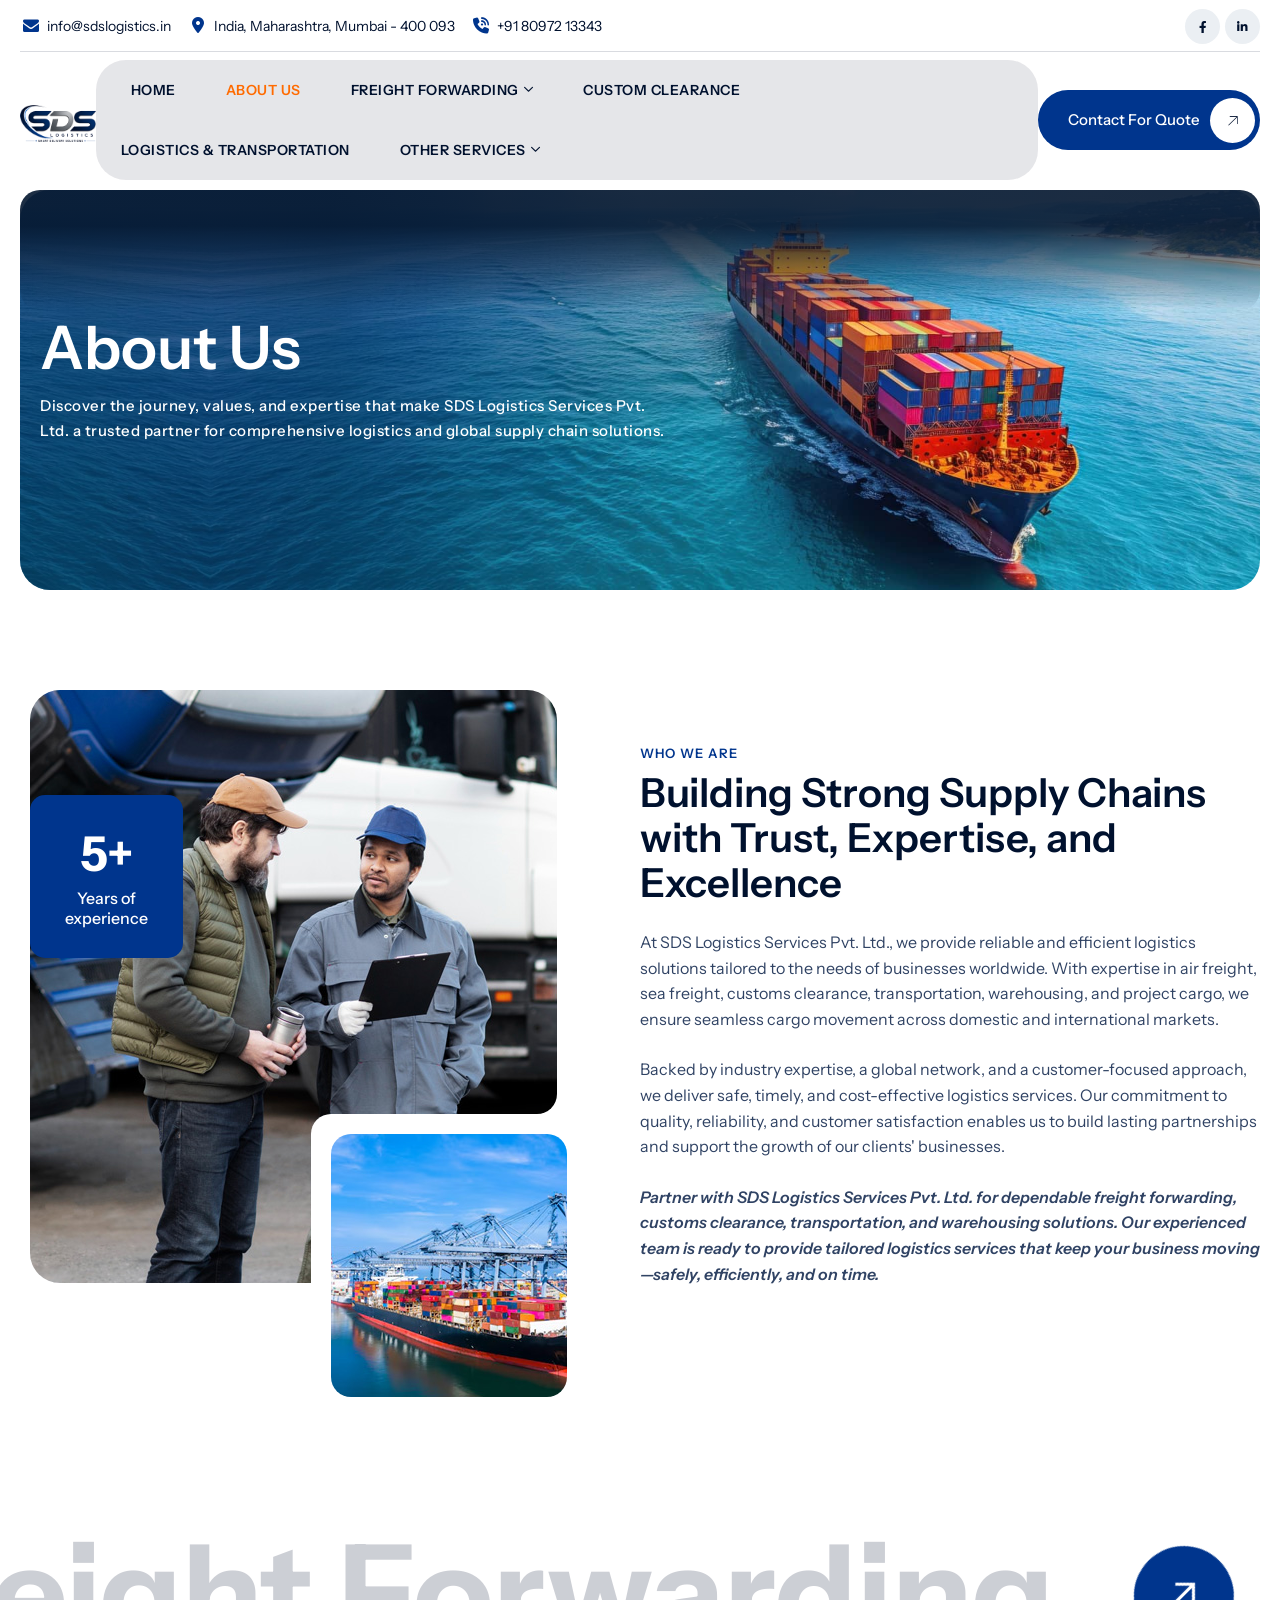
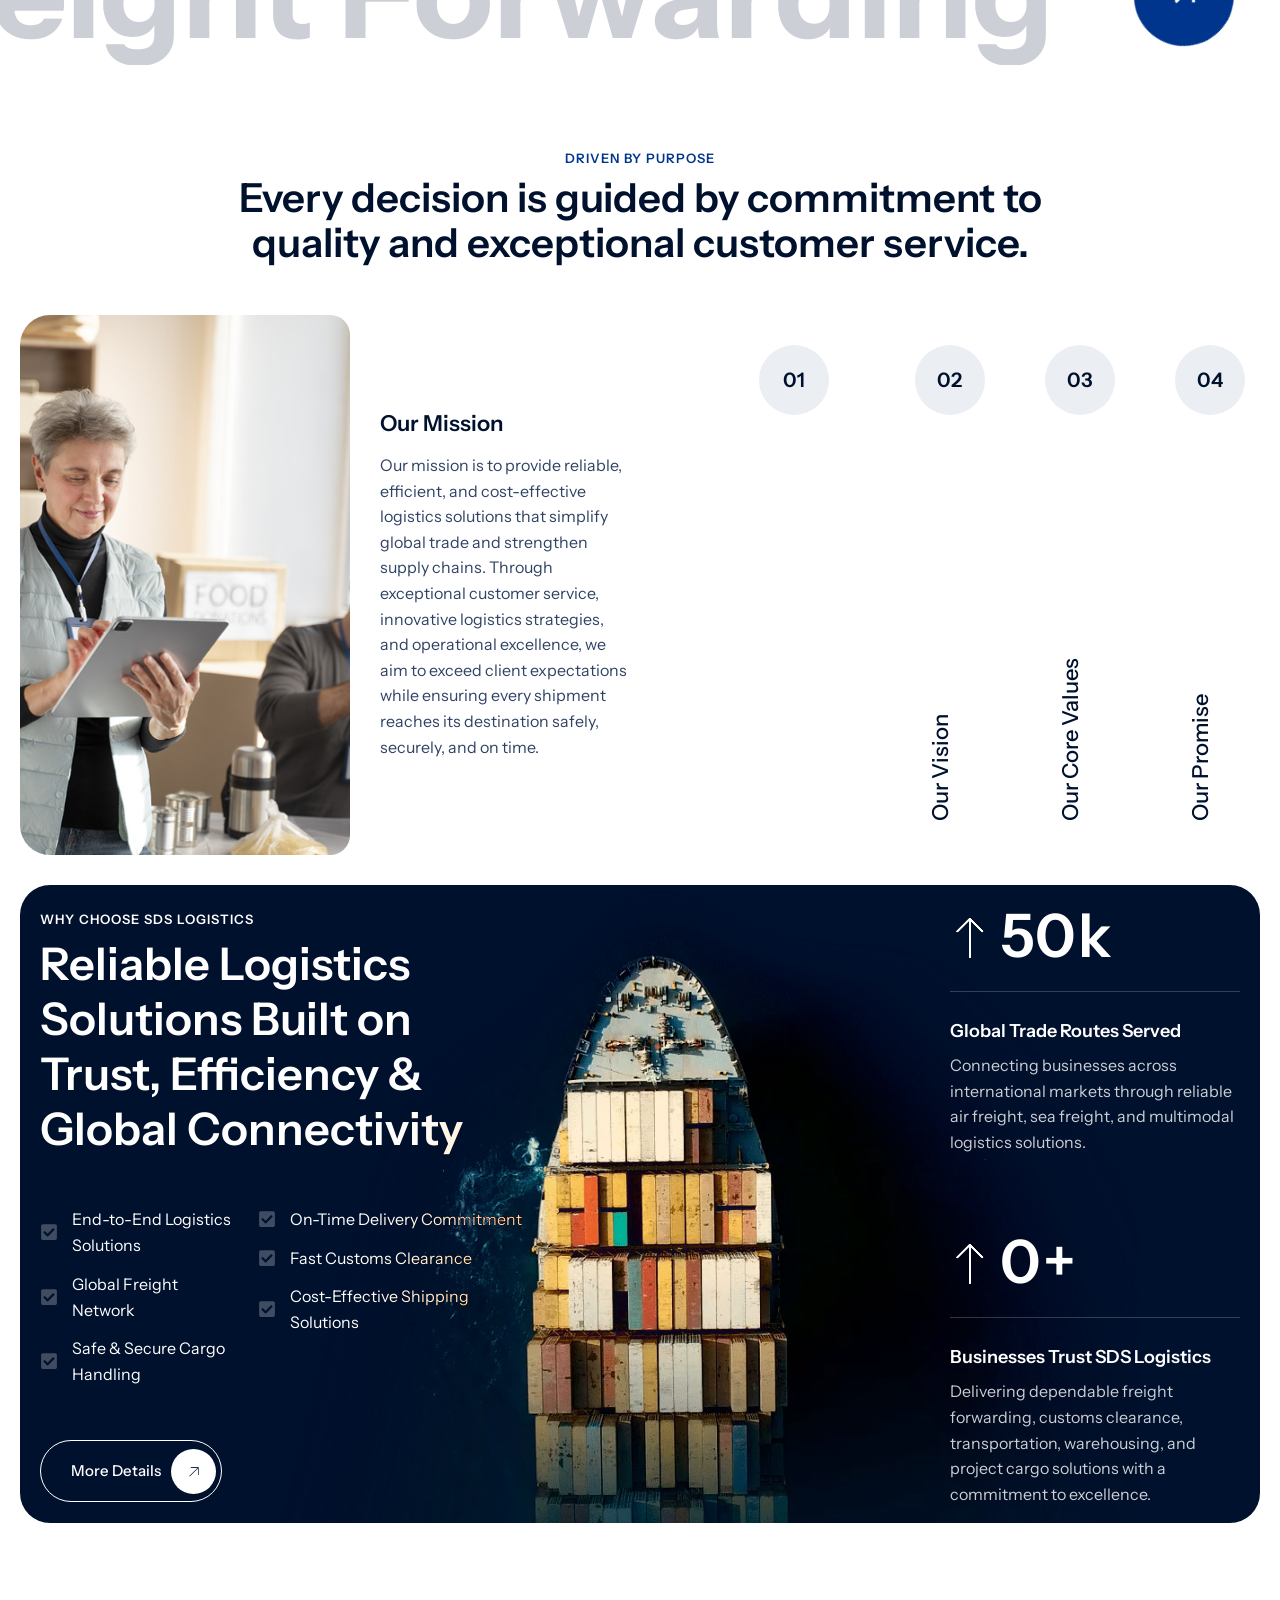
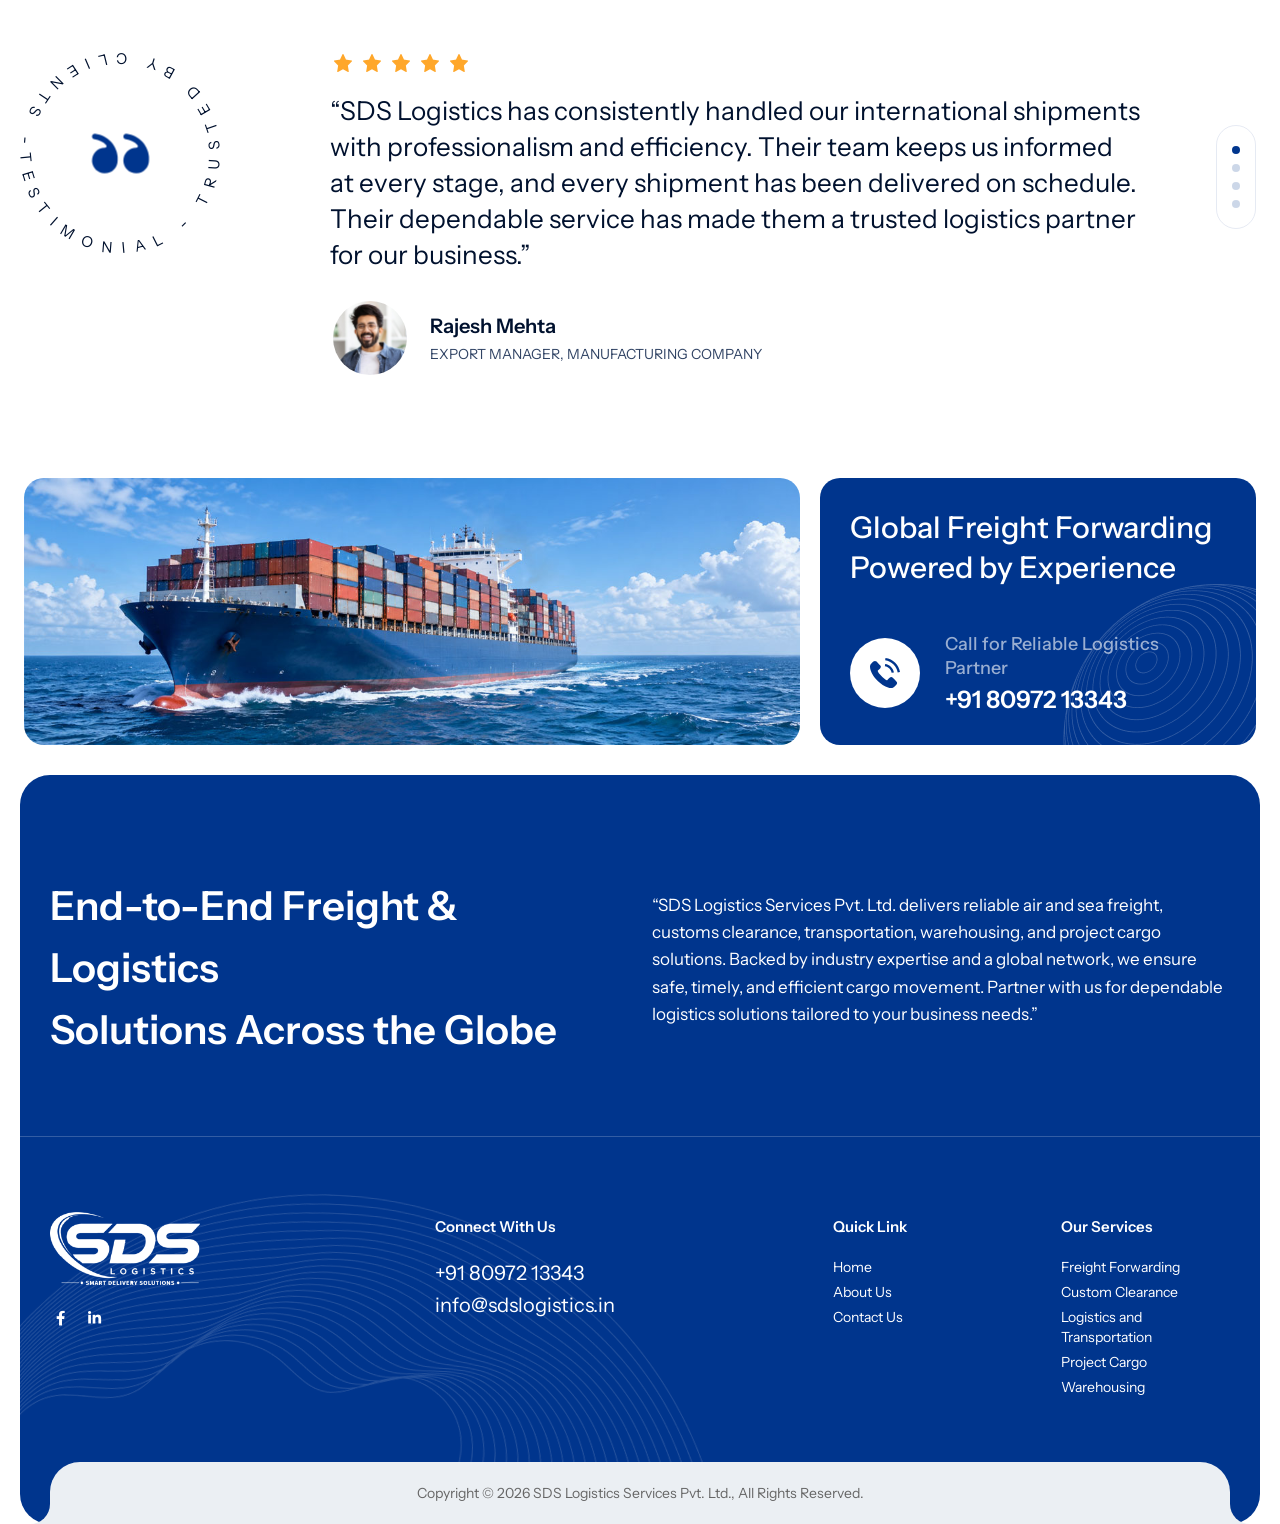
==== commit e402d063: "content and slider updated" ====
--- a/about-sds-logistics-services.html
+++ b/about-sds-logistics-services.html
@@ -162,8 +162,7 @@
 							</div>
 						</div>
 						<div class="pbmit-breadcrumb">
-							<p>Discover how SDS Logistics Services Pvt. Ltd. delivers reliable, efficient, <br>and
-								end-to-end logistics solutions that connect businesses across the globe.</p>
+							<p>Discover the journey, values, and expertise that make SDS Logistics Services Pvt.<br> Ltd. a trusted partner for comprehensive logistics and global supply chain solutions.</p>
 						</div>
 					</div>
 				</div>
@@ -421,99 +420,6 @@
 			</div>
 		</section>
 		<!-- Static Box End -->
-
-		<!-- Ihbox Start -->
-		<section class="section-lgb">
-			<div class="container">
-				<div class="ihbox-custom-heading-wrapper">
-					<div class="ihbox-custom-heading-area">
-						<div class="pbmit-ihbox-custom-heading text-center">
-							<h2 class="pbmit-title">
-								<span>Award & achievement</span>
-							</h2>
-						</div>
-					</div>
-				</div>
-				<div class="row ihbox-style-10-area">
-					<div class="pbmit-col-20">
-						<div class="pbmit-ihbox-style-10">
-							<div class="pbmit-ihbox-headingicon">
-								<div class="pbmit-ihbox-icon">
-									<div class="pbmit-ihbox-icon-wrapper pbmit-ihbox-icon-type-image">
-										<img src="images/homepage-3/award/award-01.png"
-											alt="City for the Sustainable Transport Award?">
-									</div>
-								</div>
-								<div class="pbmit-ihbox-contents">
-									<h2 class="pbmit-element-title">City for the Sustainable Transport Award?</h2>
-								</div>
-							</div>
-						</div>
-					</div>
-					<div class="pbmit-col-20">
-						<div class="pbmit-ihbox-style-10">
-							<div class="pbmit-ihbox-headingicon">
-								<div class="pbmit-ihbox-icon">
-									<div class="pbmit-ihbox-icon-wrapper pbmit-ihbox-icon-type-image">
-										<img src="images/homepage-3/award/award-02.png"
-											alt="Top 10 Agency Use Sustainable Material">
-									</div>
-								</div>
-								<div class="pbmit-ihbox-contents">
-									<h2 class="pbmit-element-title">Top 10 Agency Use Sustainable Material</h2>
-								</div>
-							</div>
-						</div>
-					</div>
-					<div class="pbmit-col-20">
-						<div class="pbmit-ihbox-style-10">
-							<div class="pbmit-ihbox-headingicon">
-								<div class="pbmit-ihbox-icon">
-									<div class="pbmit-ihbox-icon-wrapper pbmit-ihbox-icon-type-image">
-										<img src="images/homepage-3/award/award-03.png"
-											alt="The Sustainable Transport Award Committee?">
-									</div>
-								</div>
-								<div class="pbmit-ihbox-contents">
-									<h2 class="pbmit-element-title">The Sustainable Transport Award Committee?</h2>
-								</div>
-							</div>
-						</div>
-					</div>
-					<div class="pbmit-col-20">
-						<div class="pbmit-ihbox-style-10">
-							<div class="pbmit-ihbox-headingicon">
-								<div class="pbmit-ihbox-icon">
-									<div class="pbmit-ihbox-icon-wrapper pbmit-ihbox-icon-type-image">
-										<img src="images/homepage-3/award/award-04.png"
-											alt="Global Award Site of year 2024">
-									</div>
-								</div>
-								<div class="pbmit-ihbox-contents">
-									<h2 class="pbmit-element-title">Global Award Site of year 2024</h2>
-								</div>
-							</div>
-						</div>
-					</div>
-					<div class="pbmit-col-20">
-						<div class="pbmit-ihbox-style-10">
-							<div class="pbmit-ihbox-headingicon">
-								<div class="pbmit-ihbox-icon">
-									<div class="pbmit-ihbox-icon-wrapper pbmit-ihbox-icon-type-image">
-										<img src="images/homepage-3/award/award-05.png"
-											alt="Women Professional in Logistics & Transport">
-									</div>
-								</div>
-								<div class="pbmit-ihbox-contents">
-									<h2 class="pbmit-element-title">Women Professional in Logistics & Transport</h2>
-								</div>
-							</div>
-						</div>
-					</div>
-				</div>
-			</div>
-		</section>
-		<!-- Ihbox End -->
 
 		<!-- About Us Start -->
 		<section class="about-section-one pbmit-bg-color-blackish">
--- a/css/shortcode.css
+++ b/css/shortcode.css
@@ -3218,7 +3218,7 @@
 .pbmit-slider-two .pbmit-slider-item{
 	display: flex;
 	align-items: center;
-	height: 810px;
+	height: 790px;
 	position: relative;
 }
 .pbmit-slider-two .pbmit-slider-item:before{
--- a/css/style.css
+++ b/css/style.css
@@ -1533,7 +1533,7 @@
     font-size: 18px;
     line-height: 24px;
     display: block;
-    padding: 20px 40px;
+    padding: 20px 30px;
     color: var(--pbmit-white-color);
     font-weight: 500;
 }
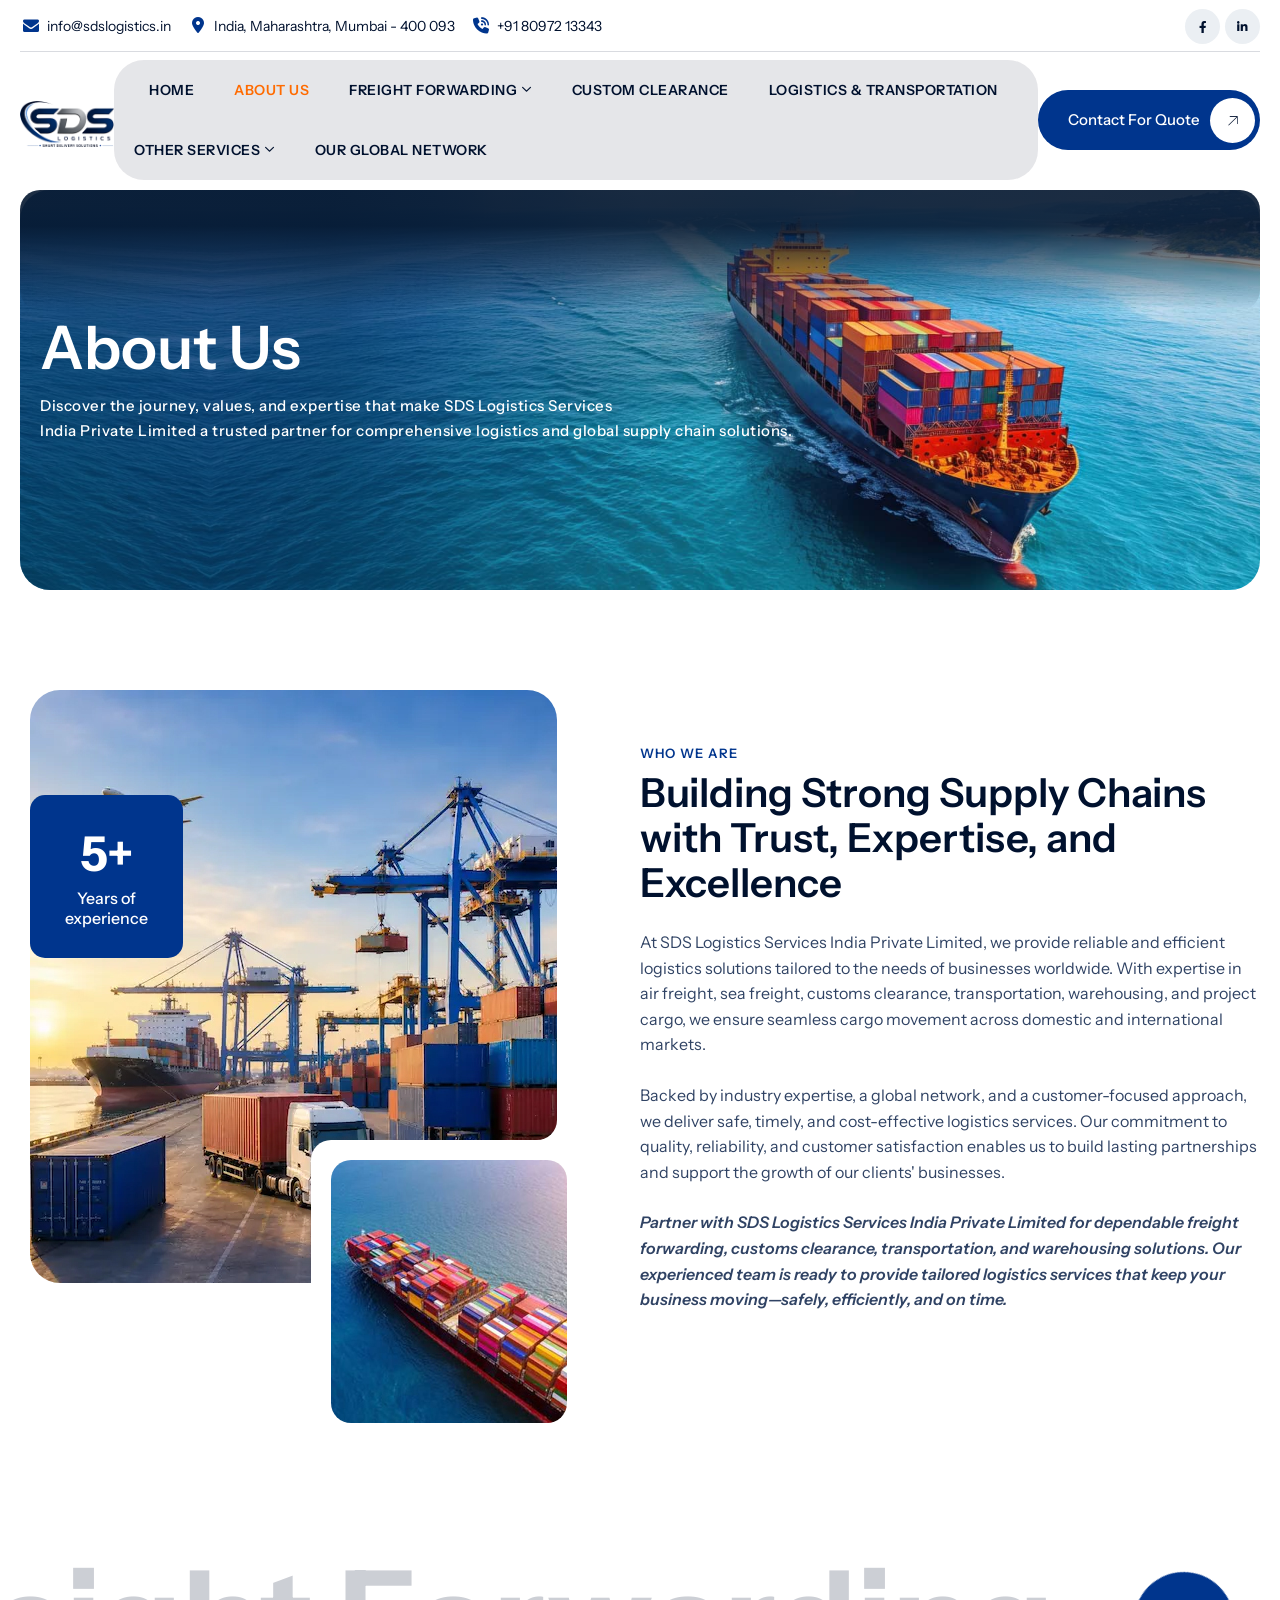
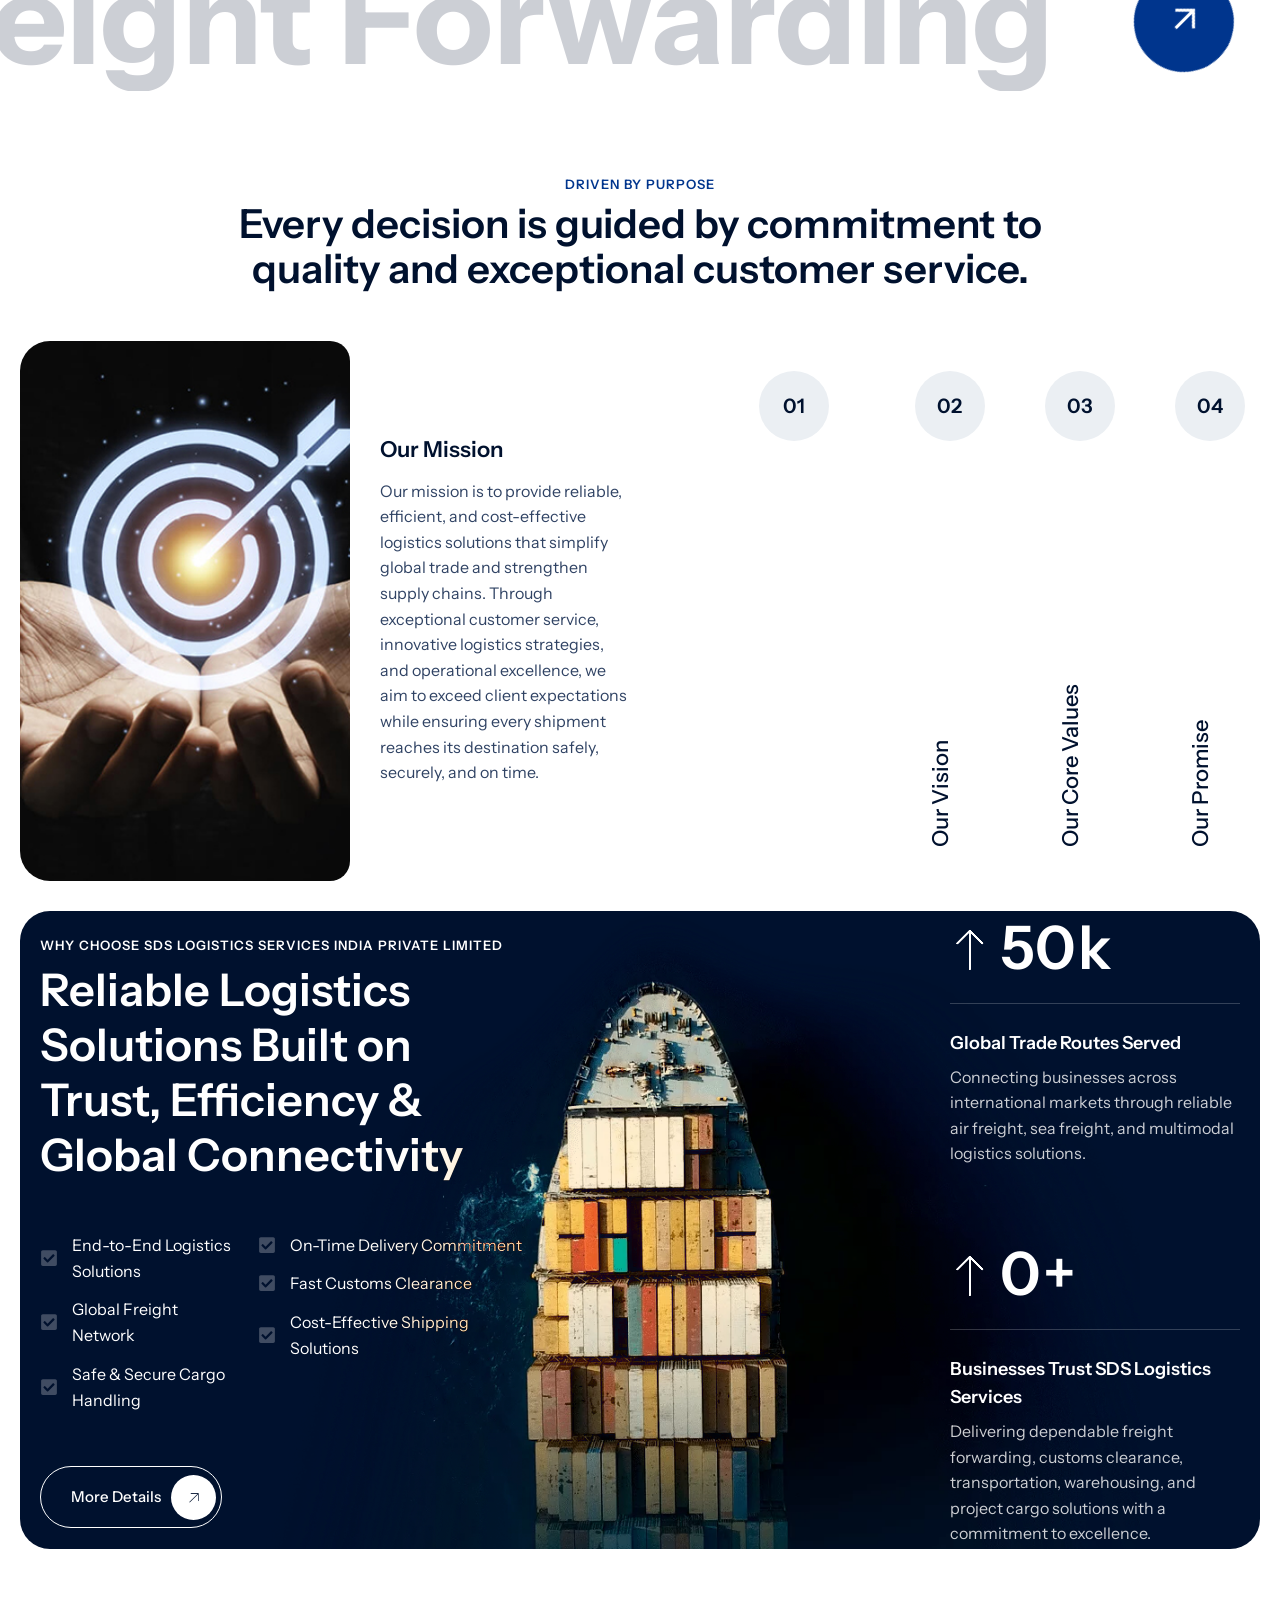
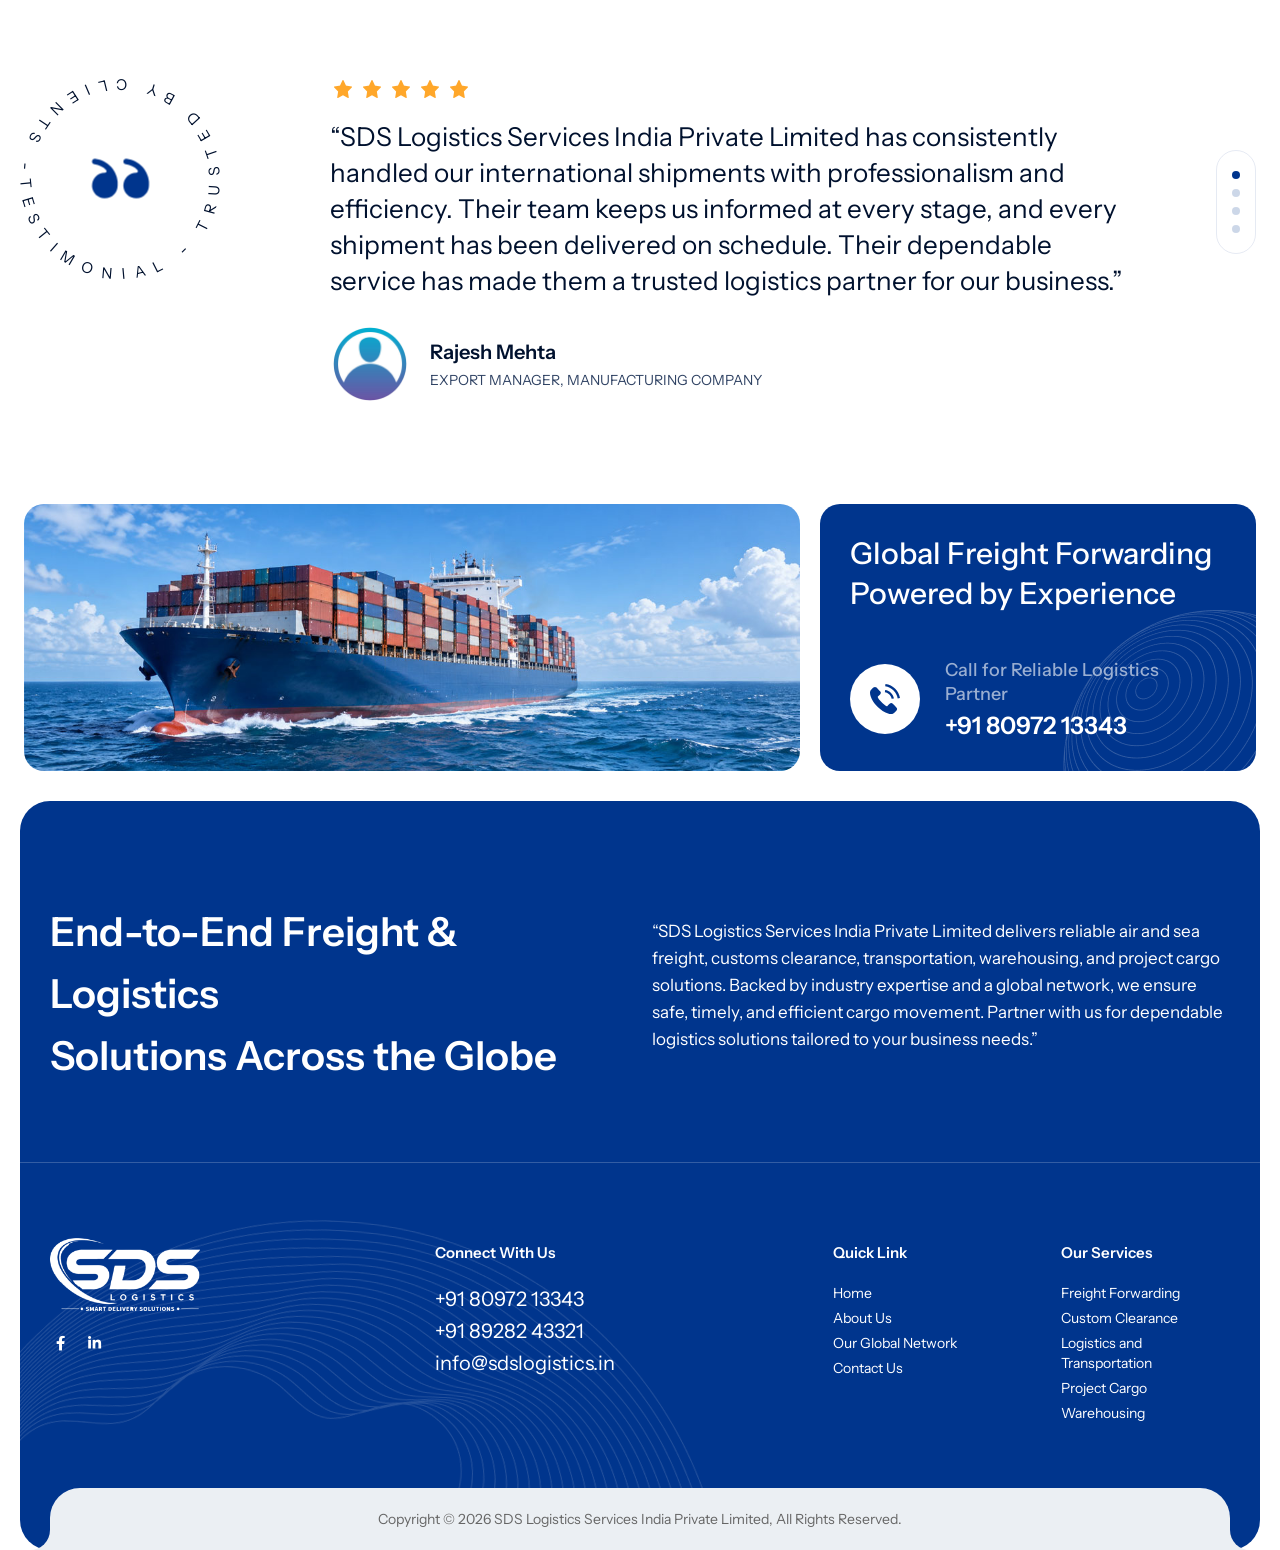
==== commit f2c93a4c: "minor corrections - fb and linkedin added" ====
--- a/about-sds-logistics-services.html
+++ b/about-sds-logistics-services.html
@@ -64,12 +64,12 @@
 					<div class="pbmit-pre-header-right">
 						<ul class="pbmit-social-links">
 							<li class="pbmit-social-li pbmit-social-facebook">
-								<a title="Facebook" href="#" target="_blank">
+								<a title="Facebook" href="https://www.facebook.com/sdslogisticsservices" target="_blank">
 									<span><i class="pbmit-base-icon-facebook-f"></i></span>
 								</a>
 							</li>
 							<li class="pbmit-social-li pbmit-social-linkedin">
-								<a title="LinkedIn" href="#" target="_blank">
+										<a title="LinkedIn" href="https://www.linkedin.com/company/sds-logistics-services-india" target="_blank">
 									<span><i class="pbmit-base-icon-linkedin-in"></i></span>
 								</a>
 							</li>
@@ -84,7 +84,7 @@
 					<div class="site-branding">
 						<h1 class="site-title">
 							<a href="index.html">
-								<img class="logo-img" src="images/sds-logo.png" alt="SDS Logistics">
+								<img class="logo-img" src="images/sds-logo.png" alt="SDS Logistics Services India Private Limited.">
 							</a>
 						</h1>
 					</div>
@@ -130,6 +130,7 @@
 												</li>
 											</ul>
 										</li>
+										<li><a href="our-global-network.html">Our Global Network</a></li>
 									</ul>
 								</div>
 							</div>
@@ -162,7 +163,7 @@
 							</div>
 						</div>
 						<div class="pbmit-breadcrumb">
-							<p>Discover the journey, values, and expertise that make SDS Logistics Services Pvt.<br> Ltd. a trusted partner for comprehensive logistics and global supply chain solutions.</p>
+							<p>Discover the journey, values, and expertise that make SDS Logistics Services <br>India Private Limited a trusted partner for comprehensive logistics and global supply chain solutions.</p>
 						</div>
 					</div>
 				</div>
@@ -200,11 +201,11 @@
 								</div>
 							</div>
 							<div class="about-first-img">
-								<img src="images/homepage-3/about-01.jpg" class="img-fluid" alt="">
+								<img src="images/homepage-3/about-1.jpg" class="img-fluid" alt="">
 							</div>
 							<div class="about-second-img">
 								<div class="img-wrap">
-									<img src="images/homepage-3/about-02.jpg" alt="">
+									<img src="images/homepage-3/about-2.jpg" alt="">
 								</div>
 							</div>
 						</div>
@@ -215,7 +216,7 @@
 								<h4 class="pbmit-subtitle">Who we are</h4>
 								<h2 class="pbmit-title" style="font-size: 40px;line-height: 45px;">Building Strong
 									Supply Chains with Trust, Expertise, and Excellence</h2>
-								<div class="pbmit-heading-desc">At SDS Logistics Services Pvt. Ltd., we provide reliable
+								<div class="pbmit-heading-desc">At SDS Logistics Services India Private Limited, we provide reliable
 									and efficient logistics solutions tailored to the needs of businesses worldwide.
 									With expertise in air freight, sea freight, customs clearance, transportation,
 									warehousing, and project cargo, we ensure seamless cargo movement across domestic
@@ -226,7 +227,7 @@
 									us to build lasting partnerships and support the growth of our clients' businesses.
 								</div>
 								<div class="pbmit-heading-desc" style="font-weight: 600;font-style: italic;">Partner
-									with SDS Logistics Services Pvt. Ltd. for dependable freight forwarding, customs
+									with SDS Logistics Services India Private Limited for dependable freight forwarding, customs
 									clearance, transportation, and warehousing solutions. Our experienced team is ready
 									to provide tailored logistics services that keep your business moving—safely,
 									efficiently, and on time.</div>
@@ -321,9 +322,9 @@
 					<article class="pbmit-static-box-style-1">
 						<div class="pbmit-staticbox-wrapper">
 							<div class="pbmit-bg-imgbox col-md-6"
-								style="background-image: url(images/homepage-1/static-box/static-box-01.jpg);">
+								style="background-image: url(images/homepage-1/static-box/mission.jpg);">
 								<div class="pbmit-img">
-									<img src="images/homepage-1/static-box/static-box-01.jpg" class="img-fluid"
+									<img src="images/homepage-1/static-box/mission.jpg" class="img-fluid"
 										alt="Receive packages">
 								</div>
 								<div class="pbmit-box-number">01</div>
@@ -345,9 +346,9 @@
 					<article class="pbmit-static-box-style-1">
 						<div class="pbmit-staticbox-wrapper">
 							<div class="pbmit-bg-imgbox col-md-6"
-								style="background-image: url(images/homepage-1/static-box/static-box-02.jpg);">
+								style="background-image: url(images/homepage-1/static-box/vission.jpg);">
 								<div class="pbmit-img">
-									<img src="images/homepage-1/static-box/static-box-03.jpg" class="img-fluid"
+									<img src="images/homepage-1/static-box/vission.jpg" class="img-fluid"
 										alt="Deliver packages">
 								</div>
 								<div class="pbmit-box-number">02</div>
@@ -369,9 +370,9 @@
 					<article class="pbmit-static-box-style-1">
 						<div class="pbmit-staticbox-wrapper">
 							<div class="pbmit-bg-imgbox col-md-6"
-								style="background-image: url(images/homepage-1/static-box/static-box-03.jpg);">
+								style="background-image: url(images/homepage-1/static-box/value.jpg);">
 								<div class="pbmit-img">
-									<img src="images/homepage-1/static-box/static-box-04.jpg" class="img-fluid"
+									<img src="images/homepage-1/static-box/value.jpg" class="img-fluid"
 										alt="Transport packages">
 								</div>
 								<div class="pbmit-box-number">03</div>
@@ -395,9 +396,9 @@
 					<article class="pbmit-static-box-style-1">
 						<div class="pbmit-staticbox-wrapper">
 							<div class="pbmit-bg-imgbox col-md-6"
-								style="background-image: url(images/homepage-1/static-box/static-box-04.jpg);">
+								style="background-image: url(images/homepage-1/static-box/promise.jpg);">
 								<div class="pbmit-img">
-									<img src="images/homepage-1/static-box/static-box-02.jpg" class="img-fluid"
+									<img src="images/homepage-1/static-box/promise.jpg" class="img-fluid"
 										alt="Warehousing Operation">
 								</div>
 								<div class="pbmit-box-number">04</div>
@@ -428,7 +429,7 @@
 					<div class="col-md-12 col-xl-5">
 						<div class="pbmit-heading-subheading position-relative">
 							<h4 class="pbmit-subtitle">
-								Why Choose SDS Logistics
+								Why Choose SDS Logistics Services India Private Limited
 							</h4>
 							<h2 class="pbmit-title">Reliable Logistics Solutions Built on Trust, Efficiency & Global
 								Connectivity</h2>
@@ -560,7 +561,7 @@
 										</h4>
 									</div>
 									<div class="pbmit-fid-icon-title">
-										<h6 style="color: #fff;">Businesses Trust SDS Logistics</h6>
+										<h6 style="color: #fff;">Businesses Trust SDS Logistics Services</h6>
 										<span class="pbmit-fid-title">Delivering dependable freight forwarding, customs
 											clearance, transportation, warehousing, and project cargo solutions with a
 											commitment to excellence.</span>
@@ -628,7 +629,7 @@
 												</div>
 												<div class="pbminfotech-box-desc">
 													<blockquote class="pbminfotech-testimonial-text">
-														<p>“SDS Logistics has consistently handled our international
+														<p>“SDS Logistics Services India Private Limited has consistently handled our international
 															shipments with professionalism and efficiency. Their team
 															keeps us informed at every stage, and every shipment has
 															been delivered on schedule. Their dependable service has
@@ -707,7 +708,7 @@
 												<div class="pbminfotech-box-desc">
 													<blockquote class="pbminfotech-testimonial-text">
 														<p>“From freight forwarding to transportation and warehousing,
-															SDS Logistics manages every aspect of our supply chain with
+															SDS Logistics Services India Private Limited manages every aspect of our supply chain with
 															great coordination. Their commitment to timely deliveries
 															and customer service has exceeded our expectations.”</p>
 													</blockquote>
@@ -744,7 +745,7 @@
 												</div>
 												<div class="pbminfotech-box-desc">
 													<blockquote class="pbminfotech-testimonial-text">
-														<p>“What sets SDS Logistics apart is their reliability,
+														<p>“What sets SDS Logistics Services India Private Limited apart is their reliability,
 															transparent communication, and customer-focused approach.
 															Whether it's air freight, sea freight, or project cargo,
 															their experienced team always delivers practical solutions
@@ -845,7 +846,7 @@
 						</div>
 						<div class="col-md-12 col-xl-6">
 							<blockquote class="pbminfotech-testimonial-text">
-								<p style="font-size: 17px;">“SDS Logistics Services Pvt. Ltd. delivers reliable air and
+								<p style="font-size: 17px;">“SDS Logistics Services India Private Limited delivers reliable air and
 									sea freight, customs clearance, transportation, warehousing, and project cargo
 									solutions. Backed by industry expertise and a global network, we ensure safe,
 									timely, and efficient cargo movement. Partner with us for dependable logistics
@@ -865,13 +866,13 @@
 								</div><br>
 								<ul class="pbmit-social-links">
 									<li class="pbmit-social-li pbmit-social-facebook">
-										<a title="Facebook" href="#" target="_blank">
+										<a title="Facebook" href="https://www.facebook.com/sdslogisticsservices" target="_blank">
 											<span><i class="pbmit-base-icon-facebook-f"></i></span>
 										</a>
 									</li>
 
 									<li class="pbmit-social-li pbmit-social-linkedin">
-										<a title="LinkedIn" href="#" target="_blank">
+										<a title="LinkedIn" href="https://www.linkedin.com/company/sds-logistics-services-india" target="_blank">
 											<span><i class="pbmit-base-icon-linkedin-in"></i></span>
 										</a>
 									</li>
@@ -885,7 +886,8 @@
 									<div class="pbmit-contact-widget-line pbmit-base-icon-phone"><a
 											href="tel:+918097213343" style="color:#fff;font-size:20px;">+91 80972
 											13343</a></div>
-									<div class="pbmit-contact-widget-line pbmit-base-icon-email"><a
+									<div class="pbmit-contact-widget-line pbmit-base-icon-phone"><a
+											href="tel:+918928243321" style="color:#fff;font-size:20px;">+91 89282 43321</a></div>									<div class="pbmit-contact-widget-line pbmit-base-icon-email"><a
 											href="mailto:info@sdslogistics.in"
 											style="color:#fff;font-size:20px;">info@sdslogistics.in</a></div>
 								</div>
@@ -897,6 +899,7 @@
 								<ul class="menu">
 									<li><a href="index.html">Home</a></li>
 									<li><a href="about-sds-logistics-services.html">About Us</a></li>
+									<li><a href="our-global-network.html">Our Global Network</a></li>
 									<li><a href="contact-sds-logistics-services.html">Contact Us</a></li>
 
 								</ul>
@@ -924,8 +927,7 @@
 						<div class="row">
 							<div class="col-md-12">
 								<div class="pbmit-footer-copyright-text-area">
-									Copyright © 2026 <a href="https://sdslogistics.in/">SDS Logistics Services Pvt.
-										Ltd.</a>, All Rights Reserved.
+									Copyright © 2026 <a href="https://sdslogistics.in/">SDS Logistics Services India Private Limited</a>, All Rights Reserved.
 								</div>
 							</div>
 						</div>
@@ -971,7 +973,6 @@
 	<!-- JS 
         ============================================ -->
 	<!-- jQuery JS -->
-	<script data-cfasync="false" src="/cdn-cgi/scripts/5c5dd728/cloudflare-static/email-decode.min.js"></script>
 	<script src="js/jquery.min.js"></script>
 	<!-- Popper JS -->
 	<script src="js/popper.min.js"></script>
@@ -1006,12 +1007,6 @@
 	<!-- Scripts JS -->
 	<script src="js/scripts.js"></script>
 
-	<script>(function () { function c() { var b = a.contentDocument || a.contentWindow.document; if (b) { var d = b.createElement('script'); d.innerHTML = "window.__CF$cv$params={r:'a1c0a9ce7c111f8a',t:'MTc4NDIwMTMwNQ=='};var a=document.createElement('script');a.src='/cdn-cgi/challenge-platform/scripts/jsd/main.js';document.getElementsByTagName('head')[0].appendChild(a);"; b.getElementsByTagName('head')[0].appendChild(d) } } if (document.body) { var a = document.createElement('iframe'); a.height = 1; a.width = 1; a.style.position = 'absolute'; a.style.top = 0; a.style.left = 0; a.style.border = 'none'; a.style.visibility = 'hidden'; document.body.appendChild(a); if ('loading' !== document.readyState) c(); else if (window.addEventListener) document.addEventListener('DOMContentLoaded', c); else { var e = document.onreadystatechange || function () { }; document.onreadystatechange = function (b) { e(b); 'loading' !== document.readyState && (document.onreadystatechange = e, c()) } } } })();</script>
-	<script defer
-		src="https://static.cloudflareinsights.com/beacon.min.js/v4513226cdae34746b4dedf0b4dfa099e1781791509496"
-		integrity="sha512-ZE9pZaUXND66v380QUtch/5sE9tPFh2zg45pR2PB0CVkCtOREv2AJKkSidISWkysEuQ0EH8faUU5du78bx87UQ=="
-		data-cf-beacon='{"version":"2024.11.0","token":"125856bf84ab44059737e93b01aa0fef","server_timing":{"name":{"cfCacheStatus":true,"cfEdge":true,"cfExtPri":true,"cfL4":true,"cfOrigin":true,"cfSpeedBrain":true},"location_startswith":null}}'
-		crossorigin="anonymous"></script>
 </body>
 
 </html>
--- a/css/shortcode.css
+++ b/css/shortcode.css
@@ -4136,7 +4136,7 @@
 	top: 0;
     height: 100%;
     width: 100%;
-    background-color: rgba(var(--pbmit-blackish-color-rgb), .2);
+    /*background-color: rgba(var(--pbmit-blackish-color-rgb), .2);*/
     border-radius: 30px;
     z-index: 1;
 }
@@ -4163,7 +4163,7 @@
 .pbmit-award-box-style-1 .pbmit-freight-box-title{
 	font-size: 14px;
 	line-height: 24px;
-	background-color: rgba( var(--pbmit-white-color-rgb), 0.2);
+	background-color: rgb(67 3 91 / 67%);
 	color: var(--pbmit-white-color);
 	padding: 5px 20px;
 	border-radius: 30px;
--- a/css/base.css
+++ b/css/base.css
@@ -510,7 +510,7 @@
  .site-header .site-branding img {
      max-width: 100%;
      height: auto;
-     max-height: 45px;
+     max-height: 65px;
 	 display: inline-block;
      -webkit-transition: all 300ms ease;
      transition: all 300ms ease;
--- a/css/responsive.css
+++ b/css/responsive.css
@@ -1899,7 +1899,7 @@
 	}
 	.header-style-1 .main-menu .navigation > li,
 	.header-style-2 .main-menu .navigation > li{
-		margin: 0 25px;
+		margin: 0 20px;
 	}
 	.header-style-2 .pbmit-header-content{
 		padding: 10px 0;
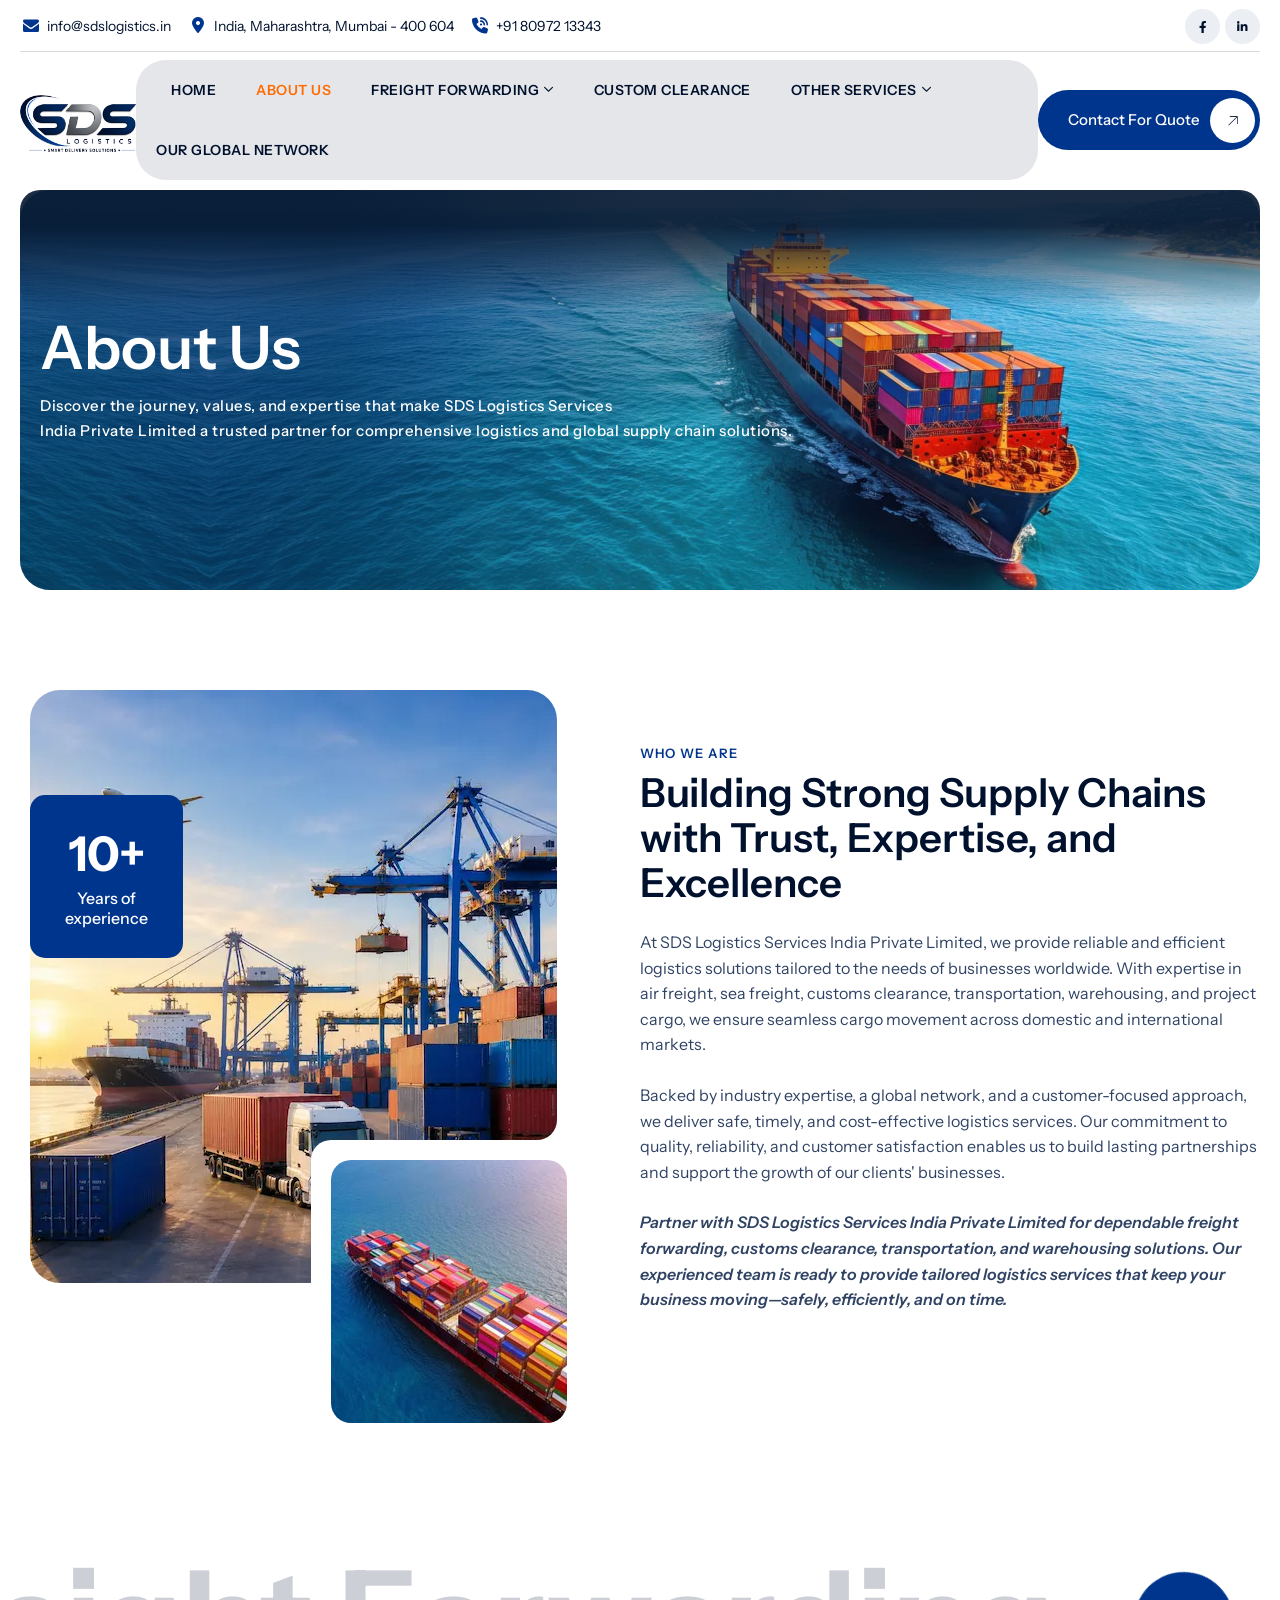
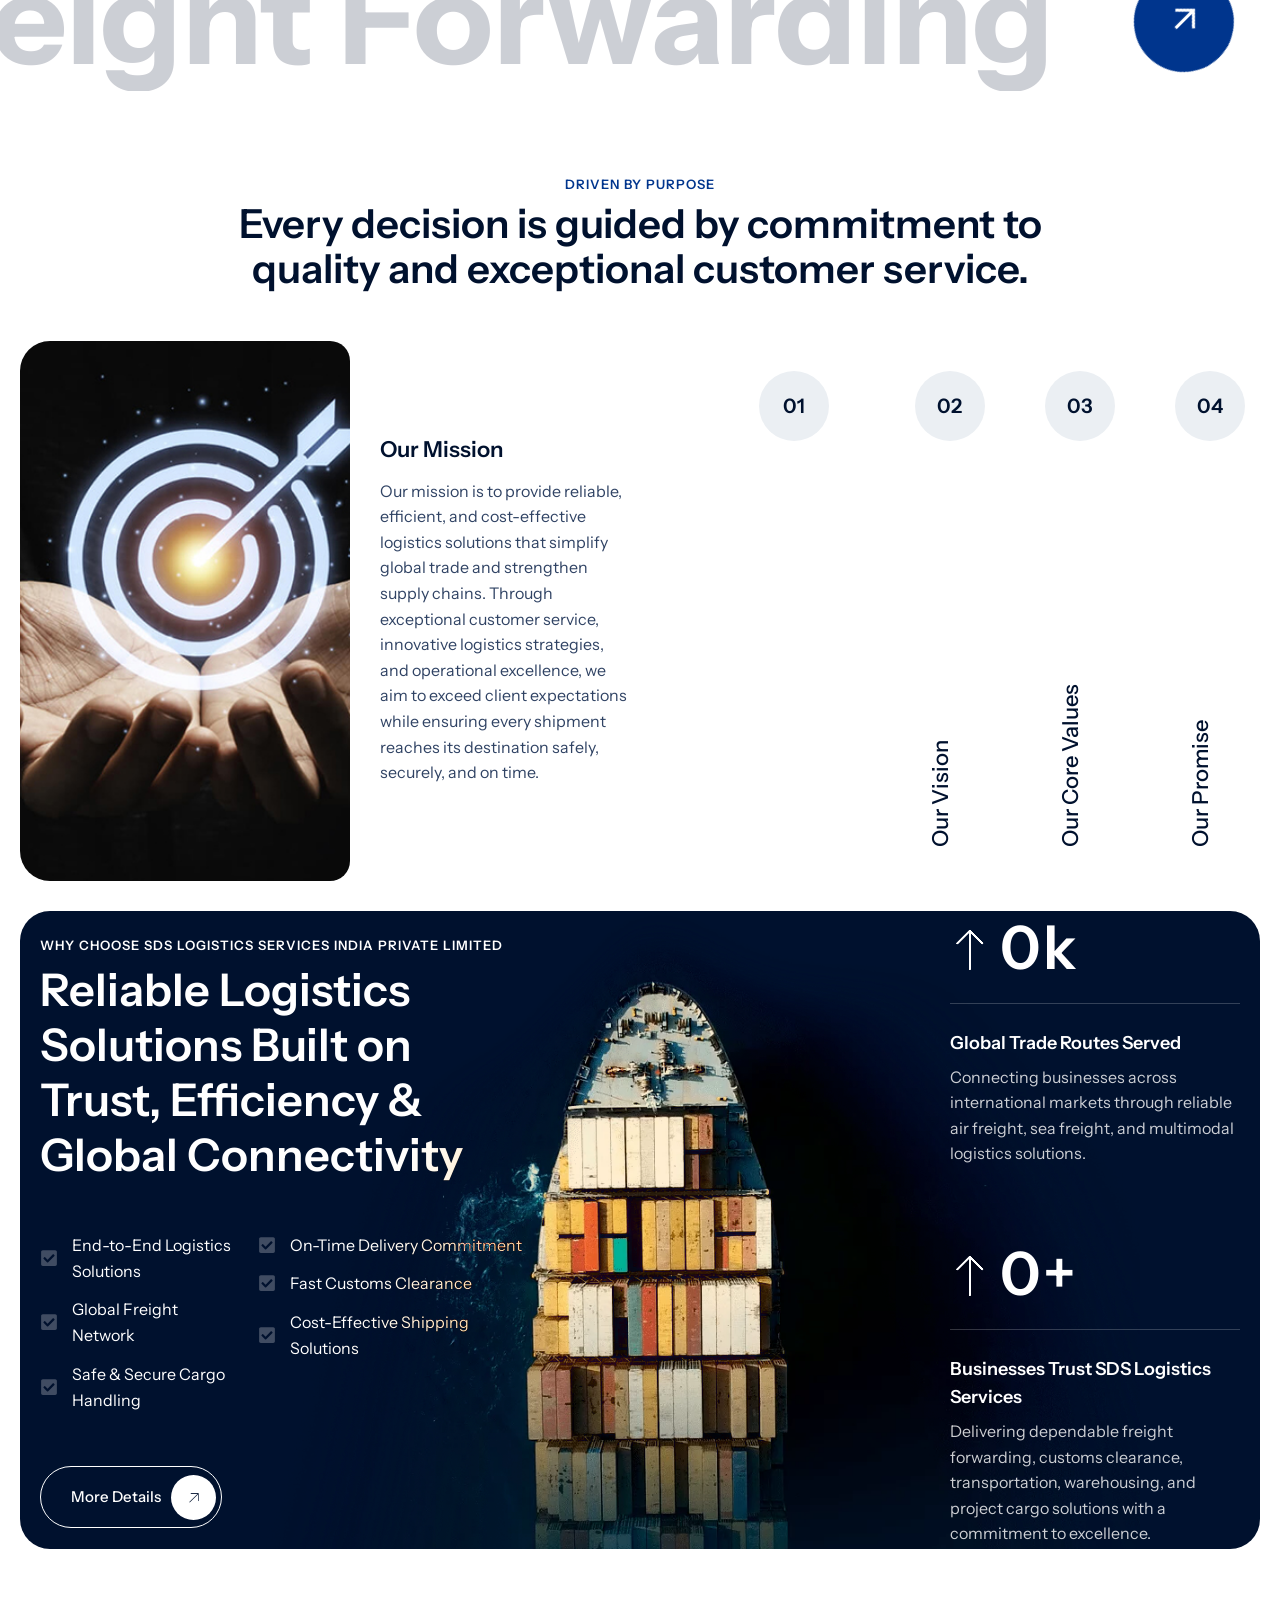
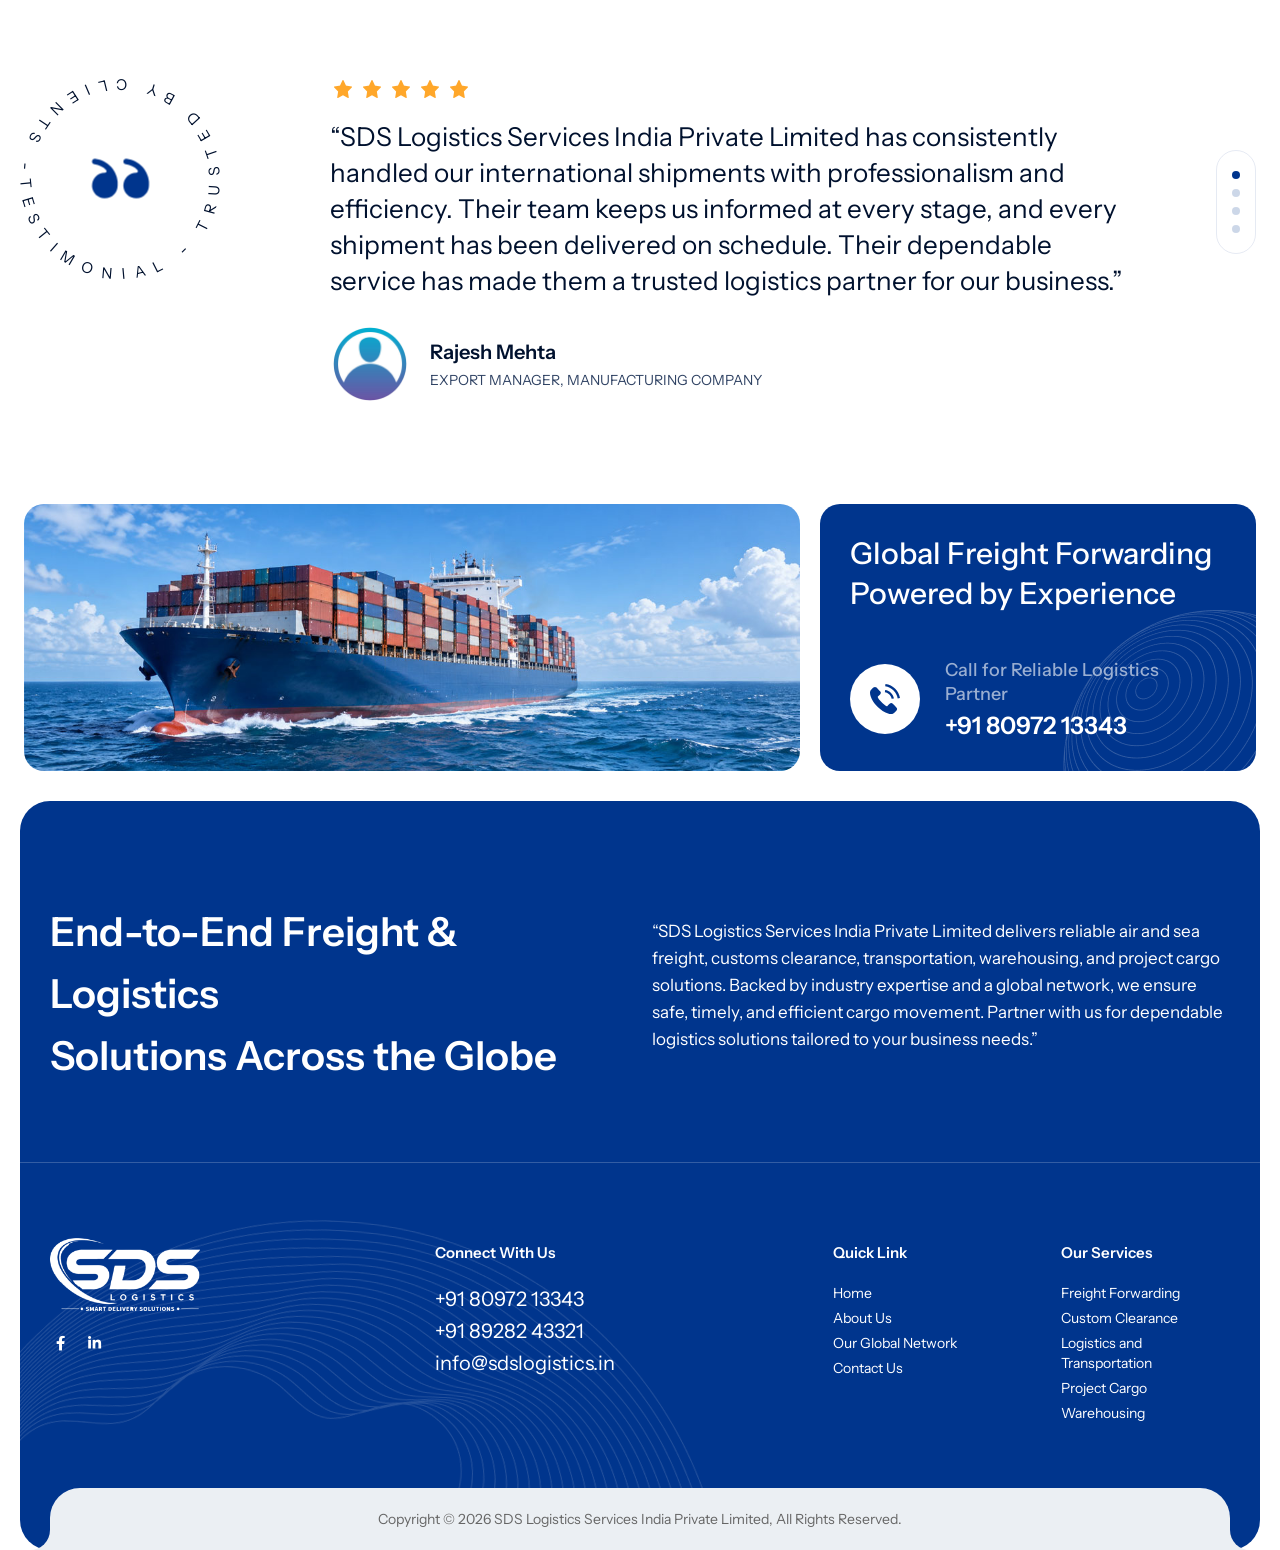
==== commit 09c3d630: "final minor corrections updated" ====
--- a/about-sds-logistics-services.html
+++ b/about-sds-logistics-services.html
@@ -56,8 +56,7 @@
 						<ul class="pbmit-contact-info">
 							<li><i class="pbmit-base-icon-mail-alt"></i><a href="mailto:info@sdslogistics.in"
 									class="">info@sdslogistics.in</a></li>
-							<li><i class="pbmit-base-icon-location-dot-solid"></i>India, Maharashtra, Mumbai - 400 093
-							</li>
+							<li><i class="pbmit-base-icon-location-dot-solid"></i>India, Maharashtra, Mumbai - 400 604</li>
 							<li><i class="pbmit-base-icon-phone-volume-solid-1"></i>+91 80972 13343</li>
 						</ul>
 					</div>
@@ -119,11 +118,11 @@
 											</ul>
 										</li>
 										<li class=""><a href="custom-clearance.html">Custom Clearance</a></li>
-										<li class=""><a href="logistics-and-transportation.html">Logistics &
-												Transportation</a></li>
 										<li class="dropdown">
 											<a href="other-services.html">Other Services</a>
 											<ul>
+												<li class=""><a href="logistics-and-transportation.html">Logistics &
+												Transportation</a></li>
 												<li class=""><a href="other-services.html#project-cargo">Project
 														cargo</a></li>
 												<li class=""><a href="other-services.html#warehousing">Warehousing</a>
